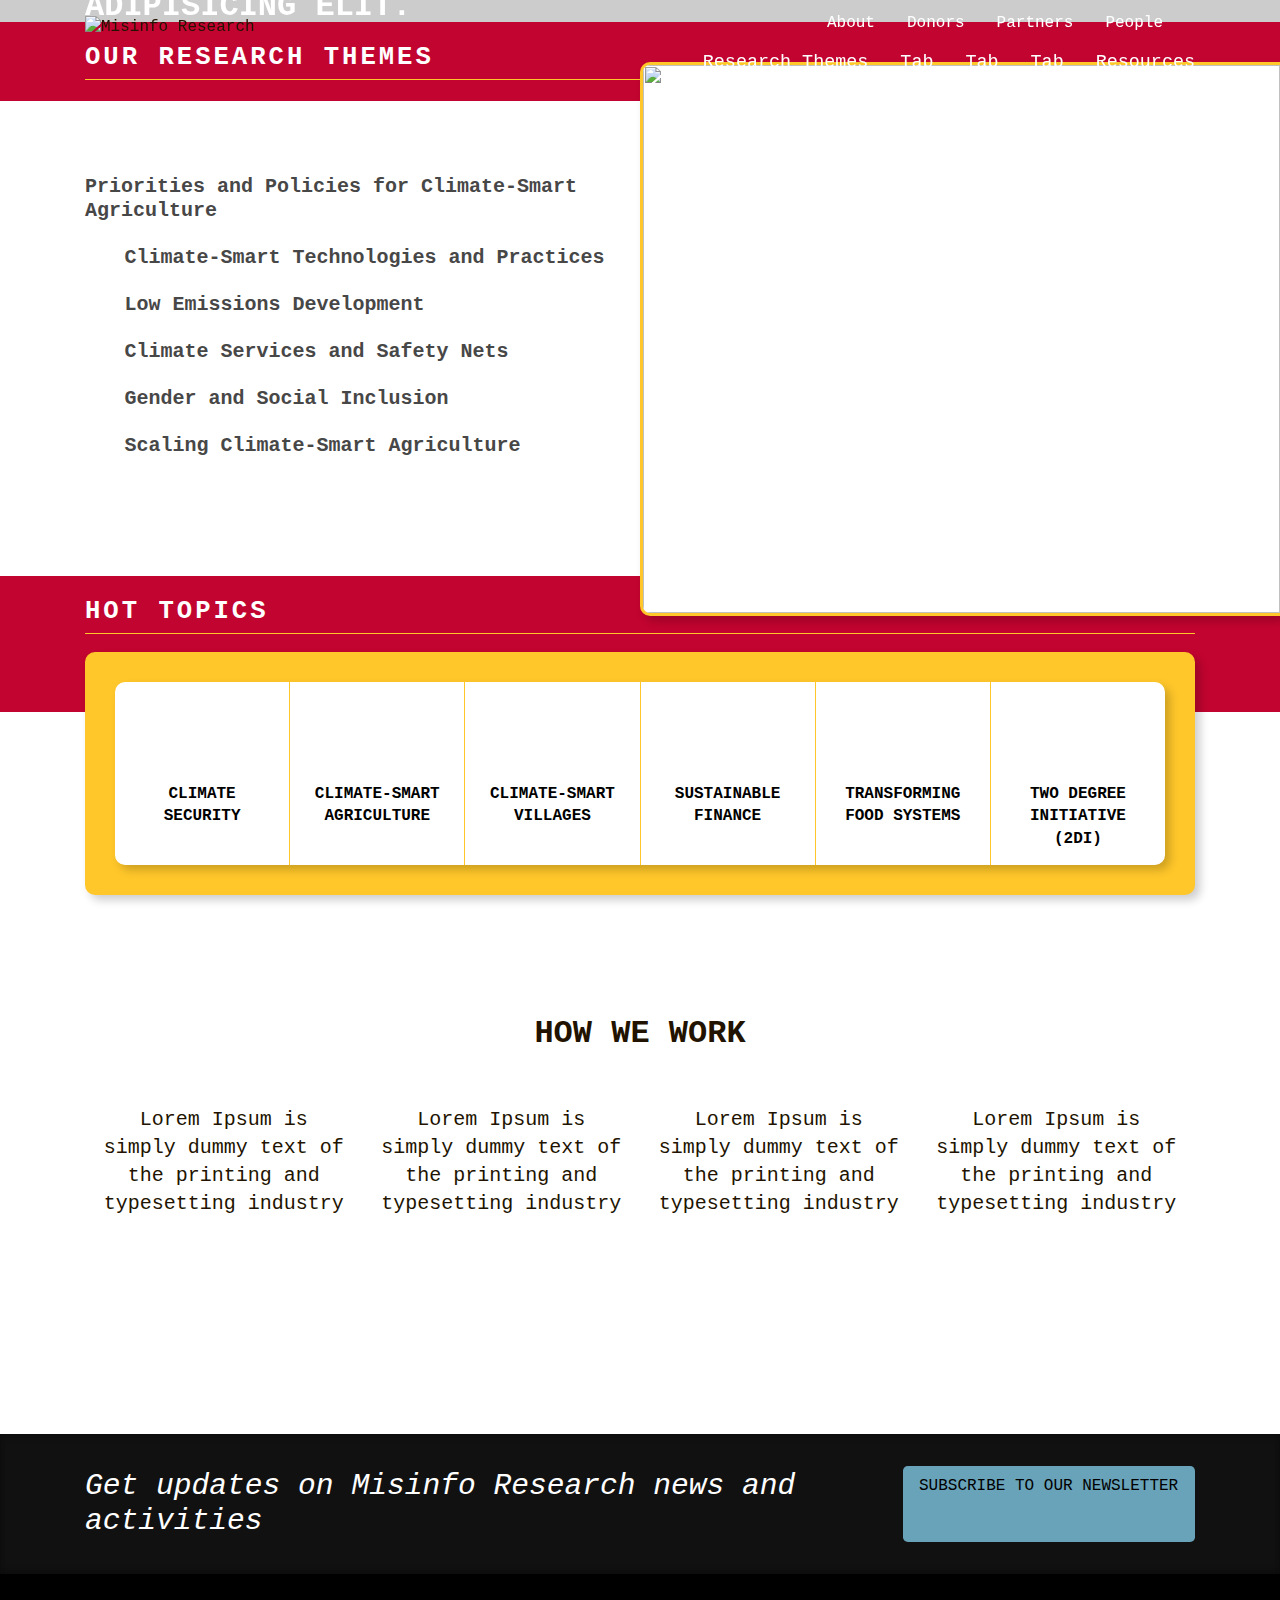
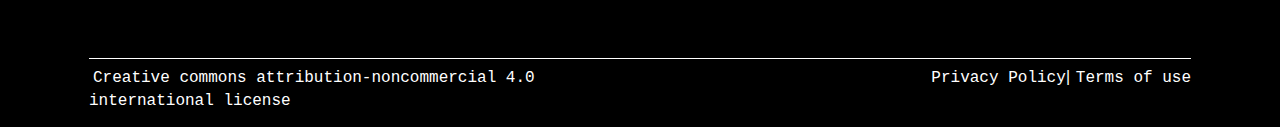
==== index.html @ da8eb31a "first commit" ====
<!DOCTYPE html>
<html lang="en" dir="ltr" prefix="og: https://ogp.me/ns#">

<head>
    <meta charset="UTF-8">
    <meta http-equiv="X-UA-Compatible" content="IE=edge">
    <meta name="viewport" content="width=device-width, initial-scale=1.0">
    <title>Document</title>

    <meta http-equiv="x-ua-compatible" content="ie=edge">
    <title>Tools | Misinfo Research</title>
    <link rel="stylesheet" media="all" href="css/a.css">
    <link rel="stylesheet" media="all" href="css/b.css">

    <link rel="stylesheet" media="all" href="css/3css" />
</head>

<body class="layout-no-sidebars path-frontpage"> <a href="#main-content" class="visually-hidden focusable skip-link"> Skip to main content </a>
    <div class="dialog-off-canvas-main-canvas" data-off-canvas-main-canvas>
        <div id="page-wrapper">
            <div id="page">
                <header id="header" role="banner" aria-label="Site header" class="with-slideshow menu-closed">
                    <div class="header">
                        <div class="header-top">
                            <div class="container">
                                <div class="row">
                                    <div class="col-3">
                                        <div class="logo-wrapper mt-3"> <img src="/themes/custom/ccafs/logo.svg" alt=" Misinfo Research" class="logo" /> <img src="/themes/custom/ccafs/logo-white.svg" alt=" Misinfo Research"
                                            class="logo-white" /></div>
                                    </div>
                                    <div class="col-9">
                                        <div class="row language-selector-wrapper">
                                         
                                            <div class="col-6 social-menu-wrapper">
                                                <div class="d-flex justify-content-end">
                                                    <nav role="navigation" aria-labelledby="block-social-menu" id="block-social" class="block block-menu navigation menu--social">
                                                        <h2 class="sr-only" id="block-social-menu">Social</h2>
                                                        <ul block="block-social" class="clearfix nav">
                                                            <li class="nav-item"> <a href="https://www.facebook.com/CGIARClimate" class="fab fa-facebook-f nav-link nav-link-https--wwwfacebookcom-cgiarclimate" target="_blank"><span class="d-none">Facebook</span></a></li>
                                                            <li
                                                            class="nav-item"> <a href="https://twitter.com/cgiarclimate" class="fab fa-twitter nav-link nav-link-https--twittercom-cgiarclimate" target="_blank"><span class="d-none">Twitter</span></a></li>
                                                                <li class="nav-item">
                                                                <a href="https://www.instagram.com/cgiar_climate/" class="fab fa-instagram nav-link nav-link-https--wwwinstagramcom-cgiar-climate-" target="_blank"><span class="d-none">Instagram</span></a></li>
                                                                <li
                                                                class="nav-item"> <a href="https://www.linkedin.com/company/cgiar-climate" class="fab fa-linkedin-in nav-link nav-link-https--wwwlinkedincom-company-cgiar-climate" target="_blank"><span class="d-none">LinkedIn</span></a></li>
                                                        </ul>
                                                    </nav>
                                                </div>
                                            </div>
                                        </div>
                                        <div class="row secondary-menu-wrapper">
                                            <div class="col-12">
                                                <div class="d-flex justify-content-end">
                                                    <nav role="navigation" aria-labelledby="block-secondarynavigation-menu" id="block-secondarynavigation" class="block block-menu navigation menu--secondary-navigation">
                                                        <h2 class="sr-only" id="block-secondarynavigation-menu">Secondary navigation</h2>
                                                        <ul block="block-secondarynavigation" class="clearfix nav">
                                                            <li class="nav-item menu-item--collapsed"> <a href="/about-us" class="nav-link nav-link--about-us" data-drupal-link-system-path="node/85454">About</a></li>
                                                            <li class="nav-item"> <a href="/donors" class="nav-link nav-link--donors" data-drupal-link-system-path="donors">Donors</a></li>
                                                            <li class="nav-item menu-item--collapsed"> <a href="/partners" class="nav-link nav-link--partners" data-drupal-link-system-path="node/85461">Partners</a></li>
                                                            <li class="nav-item"> <a href="/people" class="nav-link nav-link--people" data-drupal-link-system-path="people">People</a></li>
                                                            <li class="nav-item"> <a href="/search" class="fas fa-search nav-link nav-link--search" data-drupal-link-system-path="search"><span class="d-none">Search</span></a></li>
                                                        </ul>
                                                    </nav>
                                                </div>
                                            </div>
                                        </div>
                                        <div class="row">
                                            <div class="col-12">
                                                <div class="d-flex justify-content-end">
                                                    <nav role="navigation" aria-labelledby="block-mainnavigation-menu" id="block-mainnavigation" class="block block-menu navigation menu--main">
                                                        <h2 class="sr-only" id="block-mainnavigation-menu">Main navigation</h2>
                                                        <ul block="block-mainnavigation" class="clearfix nav">
                                                            <li class="nav-item menu-item--expanded"> <span data-drupal-link-system-path="research-themes" class="nav-link nav-link-">Research Themes</span>
                                                                <ul class="menu">
                                                                    <li class="nav-item menu-item--expanded"> <a href="/research/priorities-and-policies-climate-smart-agriculture" class="ccafs-icon-5 nav-link--research-priorities-and-policies-climate-smart-agriculture" data-drupal-link-system-path="taxonomy/term/5">Priorities and Policies for CSA</a>
                                                                        <ul
                                                                        class="menu">
                                                                            <li class="nav-item menu-item--expanded"> <a href="/research/priorities-and-policies-csa/research-areas" class="research-area-title nav-link--research-priorities-and-policies-csa-research-areas" data-drupal-link-system-path="taxonomy/term/5/research-areas">Research Areas</a>
                                                                                <ul
                                                                                class="menu">
                                                                                    <li class="nav-item"> <a href="/research/ex-ante-evaluation-and-priority-setting-climate-smart-options" class="ccafs-research-area-icon-20157 nav-link--research-ex-ante-evaluation-and-priority-setting-climate-smart-options"
                                                                                        data-drupal-link-system-path="taxonomy/term/20157">Ex-ante evaluation and priority setting for climate-smart options</a></li>
                                                                                    <li class="nav-item"> <a href="/research/food-and-nutrition-security-futures-under-climate-change" class="ccafs-research-area-icon-20158 nav-link--research-food-and-nutrition-security-futures-under-climate-change"
                                                                                        data-drupal-link-system-path="taxonomy/term/20158">Food and nutrition security futures under climate change</a></li>
                                                                                    <li class="nav-item"> <a href="/research/enabling-policy-environments-csa" class="ccafs-research-area-icon-20159 nav-link--research-enabling-policy-environments-csa" data-drupal-link-system-path="taxonomy/term/20159">Enabling policy environments for CSA</a></li>
                                                                </ul>
                                                                </li>
                                                                <li class="nav-item menu-item--expanded"> <a href="/research/priorities-and-policies-for-csa/projects" class="nav-link--research-priorities-and-policies-for-csa-projects" data-drupal-link-system-path="taxonomy/term/5/projects">Projects</a>
                                                                    <ul
                                                                    class="menu">
                                                                        <li class="nav-item menu-item--expanded"> <span class="sadc-menu-item nav-link-">Sadc Futures Project</span>
                                                                            <ul class="menu">
                                                                                <li class="nav-item"> <a href="/research-themes/priorities-and-policies-for-csa/projects/sadc-futures/the-project" class="nav-link--research-themes-priorities-and-policies-for-csa-projects-sadc-futures-the-project"
                                                                                    data-drupal-link-system-path="node/85462">The Project</a></li>
                                                                                <li class="nav-item"> <a href="/research-themes/priorities-and-policies-for-csa/projects/sadc-futures/e-learning-course" class="nav-link--research-themes-priorities-and-policies-for-csa-projects-sadc-futures-e-learning-course"
                                                                                    data-drupal-link-system-path="node/85460">E-Learning Course</a></li>
                                                                                <li class="nav-item"> <a href="/research-themes/priorities-and-policies-for-csa/projects/sadc-futures/resources-hub" class="nav-link--research-themes-priorities-and-policies-for-csa-projects-sadc-futures-resources-hub"
                                                                                    data-drupal-link-system-path="node/85459">Further resources</a></li>
                                                                            </ul>
                                                                        </li>
                                                        </ul>
                                                        </li>
                                                        <li class="nav-item"> <a href="/research/priorities-and-policies-csa/publications" class="nav-link--research-priorities-and-policies-csa-publications" data-drupal-link-system-path="taxonomy/term/5/publications">Publications</a></li>
                                                        <li
                                                        class="nav-item"> <a href="/research/priorities-and-policies-csa/tools" class="nav-link--research-priorities-and-policies-csa-tools" data-drupal-link-system-path="taxonomy/term/5/tools">Tools</a></li>
                                                            <li class="nav-item">
                                                            <a href="/research/priorities-and-policies-csa/news" class="nav-link--research-priorities-and-policies-csa-news" data-drupal-link-system-path="taxonomy/term/5/news">News</a></li>
                                                            <li class="nav-item">
                                                            <a href="/research/priorities-and-policies-csa/outcomes" class="nav-link--research-priorities-and-policies-csa-outcomes" data-drupal-link-system-path="taxonomy/term/5/outcomes">Outcomes</a></li>
                                                            <li
                                                            class="nav-item"> <a href="/research/priorities-and-policies-csa/events" class="nav-link--research-priorities-and-policies-csa-events" data-drupal-link-system-path="taxonomy/term/5/events">Events</a></li>
                                                                </ul>
                                                                </li>
                                                                <li class="nav-item menu-item--expanded"> <a href="/research/climate-smart-technologies-and-practices" class="ccafs-icon-1 nav-link--research-climate-smart-technologies-and-practices" data-drupal-link-system-path="taxonomy/term/1">Climate-Smart Technologies and Practices</a>
                                                                    <ul
                                                                    class="menu">
                                                                        <li class="nav-item menu-item--expanded"> <a href="/research/climate-smart-technologies-and-practices/research-areas" class="research-area-title nav-link--research-climate-smart-technologies-and-practices-research-areas"
                                                                            data-drupal-link-system-path="taxonomy/term/1/research-areas">Research Areas</a>
                                                                            <ul class="menu">
                                                                                <li class="nav-item"> <a href="/research/participatory-evaluation-csa-technologies-and-practices-climate-smart-villages" class="ccafs-research-area-icon-20160 nav-link--research-participatory-evaluation-csa-technologies-and-practices-climate-smart-villages"
                                                                                    data-drupal-link-system-path="taxonomy/term/20160">Participatory evaluation of CSA technologies and practices in Climate-Smart Villages (Learning platform)</a></li>
                                                                                <li
                                                                                class="nav-item"> <a href="/research/evidence-investment-planning-and-application-domains-csa-technologies-and-practices" class="ccafs-research-area-icon-20161 nav-link--research-evidence-investment-planning-and-application-domains-csa-technologies-and-practices"
                                                                                    data-drupal-link-system-path="taxonomy/term/20161">Evidence, investment planning and application domains for CSA technologies and practices</a></li>
                                                                        <li class="nav-item">
                                                                        <a href="/research/equitable-subnational-adaptation-planning-and-implementation" class="ccafs-research-area-icon-20162 nav-link--research-equitable-subnational-adaptation-planning-and-implementation"
                                                                            data-drupal-link-system-path="taxonomy/term/20162">Equitable subnational adaptation planning and implementation</a></li>
                                                                        <li class="nav-item"> <a href="/research/business-models-incentives-and-innovative-finance-scaling-csa" class="ccafs-research-area-icon-20163 nav-link--research-business-models-incentives-and-innovative-finance-scaling-csa"
                                                                            data-drupal-link-system-path="taxonomy/term/20163">Business models, incentives and innovative finance for scaling CSA</a></li>
                                                                        </ul>
                                                                </li>
                                                                <li class="nav-item"> <a href="/research/climate-smart-technologies-and-practices/projects" class="nav-link--research-climate-smart-technologies-and-practices-projects" data-drupal-link-system-path="taxonomy/term/1/projects">Projects</a></li>
                                                                <li
                                                                class="nav-item"> <a href="/research/climate-smart-technologies-and-practices/publications" class="nav-link--research-climate-smart-technologies-and-practices-publications" data-drupal-link-system-path="taxonomy/term/1/publications">Publications</a></li>
                                                                    <li
                                                                    class="nav-item"> <a href="/research/climate-smart-technologies-and-practices/tools" class="nav-link--research-climate-smart-technologies-and-practices-tools" data-drupal-link-system-path="taxonomy/term/1/tools">Tools</a></li>
                                                                        <li
                                                                        class="nav-item"> <a href="/research/climate-smart-technologies-and-practices/news" class="nav-link--research-climate-smart-technologies-and-practices-news" data-drupal-link-system-path="taxonomy/term/1/news">News</a></li>
                                                                            <li
                                                                            class="nav-item"> <a href="/research/climate-smart-technologies-and-practices/outcomes" class="nav-link--research-climate-smart-technologies-and-practices-outcomes" data-drupal-link-system-path="taxonomy/term/1/outcomes">Outcomes</a></li>
                                                                                <li
                                                                                class="nav-item"> <a href="/research/climate-smart-technologies-and-practices/events" class="nav-link--research-climate-smart-technologies-and-practices-events" data-drupal-link-system-path="taxonomy/term/1/events">Events</a></li>
                                                                                    </ul>
                                                                                    </li>
                                                                                    <li class="nav-item menu-item--expanded"> <a href="/research/low-emissions-development" class="ccafs-icon-3 nav-link--research-low-emissions-development" data-drupal-link-system-path="taxonomy/term/3">Low Emissions Development</a>
                                                                                        <ul
                                                                                        class="menu">
                                                                                            <li class="nav-item menu-item--expanded"> <a href="/research/low-emissions-development/research-areas" class="research-area-title nav-link--research-low-emissions-development-research-areas" data-drupal-link-system-path="taxonomy/term/3/research-areas">Research Areas</a>
                                                                                                <ul
                                                                                                class="menu">
                                                                                                    <li class="nav-item"> <a href="/research/quantifying-greenhouse-gas-emissions-smallholder-systems" class="ccafs-research-area-icon-20149 nav-link--research-quantifying-greenhouse-gas-emissions-smallholder-systems"
                                                                                                        data-drupal-link-system-path="taxonomy/term/20149">Quantifying greenhouse gas emissions from smallholder systems</a></li>
                                                                                                    <li class="nav-item"> <a href="/research/identifying-priorities-and-options-low-emissions-development" class="ccafs-research-area-icon-20150 nav-link--research-identifying-priorities-and-options-low-emissions-development"
                                                                                                        data-drupal-link-system-path="taxonomy/term/20150">Identifying priorities and options for low-emissions development</a></li>
                                                                                                    <li class="nav-item"> <a href="/research/policy-incentives-and-finance-scaling-low-emissions-practices" class="ccafs-research-area-icon-20152 nav-link--research-policy-incentives-and-finance-scaling-low-emissions-practices"
                                                                                                        data-drupal-link-system-path="taxonomy/term/20152">Policy, incentives and finance for scaling up low emissions practices</a></li>
                                                                                                    </ul>
                                                                                            </li>
                                                                                            <li class="nav-item"> <a href="/research/low-emissions-development/projects" class="nav-link--research-low-emissions-development-projects" data-drupal-link-system-path="taxonomy/term/3/projects">Projects</a></li>
                                                                                            <li
                                                                                            class="nav-item"> <a href="/research/low-emissions-development/publications" class="nav-link--research-low-emissions-development-publications" data-drupal-link-system-path="taxonomy/term/3/publications">Publications</a></li>
                                                                                    <li
                                                                                    class="nav-item"> <a href="/research/low-emissions-development/tools" class="nav-link--research-low-emissions-development-tools" data-drupal-link-system-path="taxonomy/term/3/tools">Tools</a></li>
                                                                                        <li
                                                                                        class="nav-item"> <a href="/research/low-emissions-development/news" class="nav-link--research-low-emissions-development-news" data-drupal-link-system-path="taxonomy/term/3/news">News</a></li>
                                                                                            <li
                                                                                            class="nav-item"> <a href="/research/low-emissions-development/outcomes" class="nav-link--research-low-emissions-development-outcomes" data-drupal-link-system-path="taxonomy/term/3/outcomes">Outcomes</a></li>
                                                                                                <li
                                                                                                class="nav-item"> <a href="/research/low-emissions-development/events" class="nav-link--research-low-emissions-development-events" data-drupal-link-system-path="taxonomy/term/3/events">Events</a></li>
                                                                                                    </ul>
                                                                                                    </li>
                                                                                                    <li class="nav-item menu-item--expanded"> <a href="/research/climate-services-and-safety-nets" class="ccafs-icon-2 nav-link--research-climate-services-and-safety-nets" data-drupal-link-system-path="taxonomy/term/2">Climate Services and Safety Nets</a>
                                                                                                        <ul
                                                                                                        class="menu">
                                                                                                            <li class="nav-item menu-item--expanded"> <a href="/research/climate-services-and-safety-nets/research-areas" class="research-area-title nav-link--research-climate-services-and-safety-nets-research-areas"
                                                                                                                data-drupal-link-system-path="taxonomy/term/2/research-areas">Research Areas</a>
                                                                                                                <ul class="menu">
                                                                                                                    <li class="nav-item"> <a href="/research/climate-information-and-early-warning-risk-management" class="ccafs-research-area-icon-20153 nav-link--research-climate-information-and-early-warning-risk-management"
                                                                                                                        data-drupal-link-system-path="taxonomy/term/20153">Climate information and early warning for risk management</a></li>
                                                                                                                    <li class="nav-item">
                                                                                                                    <a href="/research/climate-information-and-advisory-services-farmers" class="ccafs-research-area-icon-20154 nav-link--research-climate-information-and-advisory-services-farmers"
                                                                                                                        data-drupal-link-system-path="taxonomy/term/20154">Climate information and advisory services for farmers</a></li>
                                                                                                                    <li class="nav-item">
                                                                                                                    <a href="/research/climate-services-farmers" class="ccafs-research-area-icon-19148 nav-link--research-climate-services-farmers" data-drupal-link-system-path="taxonomy/term/19148">Climate services for farmers</a></li>
                                                                                                                    <li
                                                                                                                    class="nav-item"> <a href="/research/climate-services-investment-planning-and-policy" class="ccafs-research-area-icon-20156 nav-link--research-climate-services-investment-planning-and-policy"
                                                                                                                        data-drupal-link-system-path="taxonomy/term/20156">Climate services investment planning and policy</a></li>
                                                                                                            </ul>
                                                                                                    </li>
                                                                                                    <li class="nav-item"> <a href="/research/climate-services-and-safety-nets/projects" class="nav-link--research-climate-services-and-safety-nets-projects" data-drupal-link-system-path="taxonomy/term/2/projects">Projects</a></li>
                                                                                                    <li
                                                                                                    class="nav-item"> <a href="/research/climate-services-and-safety-nets/publications" class="nav-link--research-climate-services-and-safety-nets-publications" data-drupal-link-system-path="taxonomy/term/2/publications">Publications</a></li>
                                                                                                        <li
                                                                                                        class="nav-item"> <a href="/research/climate-services-and-safety-nets/tools" class="nav-link--research-climate-services-and-safety-nets-tools" data-drupal-link-system-path="taxonomy/term/2/tools">Tools</a></li>
                                                                                                            <li
                                                                                                            class="nav-item"> <a href="/research/climate-services-and-safety-nets/news" class="nav-link--research-climate-services-and-safety-nets-news" data-drupal-link-system-path="taxonomy/term/2/news">News</a></li>
                                                                                                                <li
                                                                                                                class="nav-item"> <a href="/research/climate-services-and-safety-nets/outcomes" class="nav-link--research-climate-services-and-safety-nets-outcomes" data-drupal-link-system-path="taxonomy/term/2/outcomes">Outcomes</a></li>
                                                                                                                    <li
                                                                                                                    class="nav-item"> <a href="/research/climate-services-and-safety-nets/events" class="nav-link--research-climate-services-and-safety-nets-events" data-drupal-link-system-path="taxonomy/term/2/events">Events</a></li>
                                                                                                                        </ul>
                                                                                                                        </li>
                                                                                                                        <li class="nav-item menu-item--expanded"> <a href="/research/gender-and-social-inclusion" class="ccafs-icon-4 nav-link--research-gender-and-social-inclusion" data-drupal-link-system-path="taxonomy/term/4">Gender and Social Inclusion</a>
                                                                                                                            <ul
                                                                                                                            class="menu">
                                                                                                                                <li class="nav-item"> <a href="/research/gender-and-social-inclusion/projects" class="nav-link--research-gender-and-social-inclusion-projects" data-drupal-link-system-path="taxonomy/term/4/projects">Projects</a></li>
                                                                                                                                <li
                                                                                                                                class="nav-item"> <a href="/research/gender-and-social-inclusion/publications" class="nav-link--research-gender-and-social-inclusion-publications"
                                                                                                                                    data-drupal-link-system-path="taxonomy/term/4/publications">Publications</a></li>
                                                                                                                        <li class="nav-item"> <a href="/research/gender-and-social-inclusion/tools" class="nav-link--research-gender-and-social-inclusion-tools" data-drupal-link-system-path="taxonomy/term/4/tools">Tools</a></li>
                                                                                                                        <li
                                                                                                                        class="nav-item"> <a href="/research/gender-and-social-inclusion/news" class="nav-link--research-gender-and-social-inclusion-news" data-drupal-link-system-path="taxonomy/term/4/news">News</a></li>
                                                                                                                            <li
                                                                                                                            class="nav-item"> <a href="/research/gender-and-social-inclusion/outcomes" class="nav-link--research-gender-and-social-inclusion-outcomes" data-drupal-link-system-path="taxonomy/term/4/outcomes">Outcomes</a></li>
                                                                                                                                <li
                                                                                                                                class="nav-item"> <a href="/research/gender-and-social-inclusion/events" class="nav-link--research-gender-and-social-inclusion-events" data-drupal-link-system-path="taxonomy/term/4/events">Events</a></li>
                                                                                                                                    </ul>
                                                                                                                                    </li>
                                                                                                                                    <li class="nav-item menu-item--expanded"> <a href="/research/scaling-climate-smart-agriculture" class="ccafs-icon-20268 nav-link--research-scaling-climate-smart-agriculture"
                                                                                                                                        data-drupal-link-system-path="taxonomy/term/20268">Scaling Climate-Smart Agriculture</a>
                                                                                                                                        <ul class="menu">
                                                                                                                                            <li class="nav-item menu-item--expanded"> <span class="menu-item-none nav-link-">About</span>
                                                                                                                                                <ul class="menu">
                                                                                                                                                    <li class="nav-item"> <a href="/research/scaling-climate-smart-agriculture/knowledge-and-data-sharing" class="nav-link--research-scaling-climate-smart-agriculture-knowledge-and-data-sharing"
                                                                                                                                                        data-drupal-link-system-path="node/50277">Knowledge and Data Sharing</a></li>
                                                                                                                                                    <li class="nav-item">
                                                                                                                                                    <a href="/research/scaling-climate-smart-agriculture/capacity-enhancement" class="nav-link--research-scaling-climate-smart-agriculture-capacity-enhancement"
                                                                                                                                                        data-drupal-link-system-path="node/50288">Capacity Enhancement</a></li>
                                                                                                                                                    <li class="nav-item"> <a href="/research/scaling-climate-smart-agriculture/communications-and-engagement" class="nav-link--research-scaling-climate-smart-agriculture-communications-and-engagement"
                                                                                                                                                        data-drupal-link-system-path="node/50234">Communications &amp; Engagement</a></li>
                                                                                                                                                    <li class="nav-item">
                                                                                                                                                    <a href="/research/scaling-climate-smart-agriculture/sustainable-finance" class="nav-link--research-scaling-climate-smart-agriculture-sustainable-finance"
                                                                                                                                                        data-drupal-link-system-path="node/56343">Sustainable Finance</a></li>
                                                                                                                                                    <li class="nav-item"> <a href="/research/scaling-climate-smart-agriculture/two-degree-initiative-2di" class="nav-link--research-scaling-climate-smart-agriculture-two-degree-initiative-2di"
                                                                                                                                                        data-drupal-link-system-path="node/85463">Two Degree Initiative (2DI)</a></li>
                                                                                                                                                </ul>
                                                                                                                                            </li>
                                                                                                                                            <li class="nav-item"> <a href="/research/scaling-climate-smart-agriculture/partnerships" class="pl-0 nav-link--research-scaling-climate-smart-agriculture-partnerships"
                                                                                                                                                data-drupal-link-system-path="node/50303">Partnerships</a></li>
                                                                                                                                            <li class="nav-item"> <a href="/research/scaling-climate-smart-agriculture/projects" class="nav-link--research-scaling-climate-smart-agriculture-projects"
                                                                                                                                                data-drupal-link-system-path="taxonomy/term/20268/projects">Projects</a></li>
                                                                                                                                            <li class="nav-item"> <a href="/research/scaling-climate-smart-agriculture/publications" class="nav-link--research-scaling-climate-smart-agriculture-publications"
                                                                                                                                                data-drupal-link-system-path="taxonomy/term/20268/publications">Publications</a></li>
                                                                                                                                            <li class="nav-item">
                                                                                                                                            <a href="/research/scaling-climate-smart-agriculture/news" class="nav-link--research-scaling-climate-smart-agriculture-news"
                                                                                                                                                data-drupal-link-system-path="taxonomy/term/20268/news">News</a></li>
                                                                                                                                            <li class="nav-item"> <a href="/research/scaling-climate-smart-agriculture/outcomes" class="nav-link--research-scaling-climate-smart-agriculture-outcomes"
                                                                                                                                                data-drupal-link-system-path="taxonomy/term/20268/outcomes">Outcomes</a></li>
                                                                                                                                            <li class="nav-item"> <a href="/research/scaling-climate-smart-agriculture/events" class="nav-link--research-scaling-climate-smart-agriculture-events"
                                                                                                                                                data-drupal-link-system-path="taxonomy/term/20268/events">Events</a></li>
                                                                                                                                        </ul>
                                                                                                                                    </li>
                                                                                                                                    </ul>
                                                                                                                                    </li>
                                                                                                                                    <li class="nav-item menu-item--expanded"> <span data-drupal-link-system-path="regions" class="nav-link nav-link-">Tab</span>
                                                                                                                                        <ul class="menu">
                                                                                                                                            <li class="nav-item menu-item--expanded"> <a href="/regions/east-africa" class="ccafs-icon-9 nav-link--regions-east-africa" data-drupal-link-system-path="taxonomy/term/9">East Africa</a>
                                                                                                                                                <ul
                                                                                                                                                class="menu">
                                                                                                                                                    <li class="nav-item menu-item--expanded"> <span class="menu-item-none nav-link-">Countries</span>
                                                                                                                                                        <ul class="menu">
                                                                                                                                                            <li class="nav-item"> <a href="/regions/east-africa/ethiopia" class="country-21115 nav-link--regions-east-africa-ethiopia"
                                                                                                                                                                data-drupal-link-system-path="taxonomy/term/21115">Ethiopia</a></li>
                                                                                                                                                            <li class="nav-item"> <a href="/regions/east-africa/kenya" class="country-21121 nav-link--regions-east-africa-kenya"
                                                                                                                                                                data-drupal-link-system-path="taxonomy/term/21121">Kenya</a></li>
                                                                                                                                                            <li class="nav-item"> <a href="/regions/east-africa/tanzania" class="country-21117 nav-link--regions-east-africa-tanzania"
                                                                                                                                                                data-drupal-link-system-path="taxonomy/term/21117">Tanzania</a></li>
                                                                                                                                                            <li class="nav-item"> <a href="/regions/east-africa/uganda" class="country-21119 nav-link--regions-east-africa-uganda"
                                                                                                                                                                data-drupal-link-system-path="taxonomy/term/21119">Uganda</a></li>
                                                                                                                                                        </ul>
                                                                                                                                                    </li>
                                                                                                                                                    <li class="nav-item"> <a href="/regions/east-africa/projects" class="pl-0 nav-link--regions-east-africa-projects" data-drupal-link-system-path="taxonomy/term/9/projects">Projects</a></li>
                                                                                                                                                    <li
                                                                                                                                                    class="nav-item"> <a href="/regions/east-africa/publications" class="nav-link--regions-east-africa-publications" data-drupal-link-system-path="taxonomy/term/9/publications">Publications</a></li>
                                                                                                                                            <li
                                                                                                                                            class="nav-item"> <a href="/regions/east-africa/tools" class="nav-link--regions-east-africa-tools" data-drupal-link-system-path="taxonomy/term/9/tools">Tools</a></li>
                                                                                                                                    <li
                                                                                                                                    class="nav-item"> <a href="/regions/east-africa/news" class="nav-link--regions-east-africa-news" data-drupal-link-system-path="taxonomy/term/9/news">News</a></li>
                                                                                                                                        <li
                                                                                                                                        class="nav-item"> <a href="/regions/east-africa/outcomes" class="nav-link--regions-east-africa-outcomes" data-drupal-link-system-path="taxonomy/term/9/outcomes">Outcomes</a></li>
                                                                                                                                            <li
                                                                                                                                            class="nav-item"> <a href="/regions/east-africa/events" class="nav-link--regions-east-africa-events" data-drupal-link-system-path="taxonomy/term/9/events">Events</a></li>
                                                                                                                                                </ul>
                                                                                                                                                </li>
                                                                                                                                                <li class="nav-item menu-item--expanded"> <a href="/regions/west-africa" class="ccafs-icon-10 nav-link--regions-west-africa" data-drupal-link-system-path="taxonomy/term/10">West Africa</a>
                                                                                                                                                    <ul
                                                                                                                                                    class="menu">
                                                                                                                                                        <li class="nav-item menu-item--expanded"> <span class="menu-item-none nav-link-">Countries</span>
                                                                                                                                                            <ul class="menu">
                                                                                                                                                                <li class="nav-item"> <a href="/regions/west-africa/burkina-faso" class="country-21113 nav-link--regions-west-africa-burkina-faso"
                                                                                                                                                                    data-drupal-link-system-path="taxonomy/term/21113">Burkina Faso</a></li>
                                                                                                                                                                <li class="nav-item">
                                                                                                                                                                <a href="/regions/west-africa/ghana" class="country-21111 nav-link--regions-west-africa-ghana"
                                                                                                                                                                    data-drupal-link-system-path="taxonomy/term/21111">Ghana</a></li>
                                                                                                                                                                <li class="nav-item">
                                                                                                                                                                <a href="/regions/west-africa/mali" class="country-21109 nav-link--regions-west-africa-mali"
                                                                                                                                                                    data-drupal-link-system-path="taxonomy/term/21109">Mali</a></li>
                                                                                                                                                                <li class="nav-item"> <a href="/regions/west-africa/niger" class="country-21108 nav-link--regions-west-africa-niger"
                                                                                                                                                                    data-drupal-link-system-path="taxonomy/term/21108">Niger</a></li>
                                                                                                                                                                <li class="nav-item">
                                                                                                                                                                <a href="/regions/west-africa/senegal" class="country-21107 nav-link--regions-west-africa-senegal"
                                                                                                                                                                    data-drupal-link-system-path="taxonomy/term/21107">Senegal</a></li>
                                                                                                                                                            </ul>
                                                                                                                                                        </li>
                                                                                                                                                        <li class="nav-item"> <a href="/regions/west-africa/projects" class="pl-0 nav-link--regions-west-africa-projects" data-drupal-link-system-path="taxonomy/term/10/projects">Projects</a></li>
                                                                                                                                                        <li
                                                                                                                                                        class="nav-item"> <a href="/regions/west-africa/publications" class="nav-link--regions-west-africa-publications" data-drupal-link-system-path="taxonomy/term/10/publications">Publications</a></li>
                                                                                                                                                <li
                                                                                                                                                class="nav-item"> <a href="/regions/west-africa/tools" class="nav-link--regions-west-africa-tools" data-drupal-link-system-path="taxonomy/term/10/tools">Tools</a></li>
                                                                                                                                                    <li
                                                                                                                                                    class="nav-item"> <a href="/regions/west-africa/news" class="nav-link--regions-west-africa-news" data-drupal-link-system-path="taxonomy/term/10/news">News</a></li>
                                                                                                                                                        <li
                                                                                                                                                        class="nav-item"> <a href="/regions/west-africa/outcomes" class="nav-link--regions-west-africa-outcomes" data-drupal-link-system-path="taxonomy/term/10/outcomes">Outcomes</a></li>
                                                                                                                                                            <li
                                                                                                                                                            class="nav-item"> <a href="/regions/west-africa/events" class="nav-link--regions-west-africa-events" data-drupal-link-system-path="taxonomy/term/10/events">Events</a></li>
                                                                                                                                                                </ul>
                                                                                                                                                                </li>
                                                                                                                                                                <li class="nav-item menu-item--expanded"> <a href="/regions/latin-america" class="ccafs-icon-13 nav-link--regions-latin-america" data-drupal-link-system-path="taxonomy/term/13">Latin America</a>
                                                                                                                                                                    <ul
                                                                                                                                                                    class="menu">
                                                                                                                                                                        <li class="nav-item menu-item--expanded"> <span class="menu-item-none nav-link-">Countries</span>
                                                                                                                                                                            <ul class="menu">
                                                                                                                                                                                <li class="nav-item"> <a href="/regions/latin-america/colombia" class="country-21118 nav-link--regions-latin-america-colombia"
                                                                                                                                                                                    data-drupal-link-system-path="taxonomy/term/21118">Colombia</a></li>
                                                                                                                                                                                <li
                                                                                                                                                                                class="nav-item"> <a href="/regions/latin-america/el-salvador" class="country-21122 nav-link--regions-latin-america-el-salvador"
                                                                                                                                                                                    data-drupal-link-system-path="taxonomy/term/21122">El Salvador</a></li>
                                                                                                                                                                        <li
                                                                                                                                                                        class="nav-item"> <a href="/regions/latin-america/guatemala" class="country-21106 nav-link--regions-latin-america-guatemala"
                                                                                                                                                                            data-drupal-link-system-path="taxonomy/term/21106">Guatemala</a></li>
                                                                                                                                                                <li class="nav-item">
                                                                                                                                                                <a href="/regions/latin-america/honduras" class="country-21102 nav-link--regions-latin-america-honduras"
                                                                                                                                                                    data-drupal-link-system-path="taxonomy/term/21102">Honduras</a></li>
                                                                                                                                                                <li class="nav-item">
                                                                                                                                                                <a href="/regions/latin-america/nicaragua" class="country-21103 nav-link--regions-latin-america-nicaragua"
                                                                                                                                                                    data-drupal-link-system-path="taxonomy/term/21103">Nicaragua</a></li>
                                                                                                                                                                <li class="nav-item">
                                                                                                                                                                <a href="/regions/latin-america/peru" class="country-21105 nav-link--regions-latin-america-peru"
                                                                                                                                                                    data-drupal-link-system-path="taxonomy/term/21105">Peru</a></li>
                                                                                                                                                                </ul>
                                                                                                                                                                </li>
                                                                                                                                                                <li class="nav-item"> <a href="/regions/latin-america/projects" class="pl-0 nav-link--regions-latin-america-projects"
                                                                                                                                                                    data-drupal-link-system-path="taxonomy/term/13/projects">Projects</a></li>
                                                                                                                                                                <li class="nav-item">
                                                                                                                                                                <a href="/regions/latin-america/publications" class="nav-link--regions-latin-america-publications"
                                                                                                                                                                    data-drupal-link-system-path="taxonomy/term/13/publications">Publications</a></li>
                                                                                                                                                                <li class="nav-item">
                                                                                                                                                                <a href="/regions/latin-america/tools" class="nav-link--regions-latin-america-tools" data-drupal-link-system-path="taxonomy/term/13/tools">Tools</a></li>
                                                                                                                                                                <li
                                                                                                                                                                class="nav-item"> <a href="/regions/latin-america/news" class="nav-link--regions-latin-america-news" data-drupal-link-system-path="taxonomy/term/13/news">News</a></li>
                                                                                                                                                                    <li
                                                                                                                                                                    class="nav-item"> <a href="/regions/latin-america/outcomes" class="nav-link--regions-latin-america-outcomes"
                                                                                                                                                                        data-drupal-link-system-path="taxonomy/term/13/outcomes">Outcomes</a></li>
                                                                                                                                                                        <li class="nav-item">
                                                                                                                                                                        <a href="/regions/latin-america/events" class="nav-link--regions-latin-america-events"
                                                                                                                                                                            data-drupal-link-system-path="taxonomy/term/13/events">Events</a></li>
                                                                                                                                                                        </ul>
                                                                                                                                                                        </li>
                                                                                                                                                                        <li class="nav-item menu-item--expanded"> <a href="/regions/southeast-asia" class="ccafs-icon-12 nav-link--regions-southeast-asia"
                                                                                                                                                                            data-drupal-link-system-path="taxonomy/term/12">Southeast Asia</a>
                                                                                                                                                                            <ul class="menu">
                                                                                                                                                                                <li class="nav-item menu-item--expanded"> <span class="menu-item-none nav-link-">Countries</span>
                                                                                                                                                                                    <ul class="menu">
                                                                                                                                                                                        <li class="nav-item"> <a href="/regions/southeast-asia/cambodia" class="country-21116 nav-link--regions-southeast-asia-cambodia"
                                                                                                                                                                                            data-drupal-link-system-path="taxonomy/term/21116">Cambodia</a></li>
                                                                                                                                                                                        <li
                                                                                                                                                                                        class="nav-item"> <a href="/regions/southeast-asia/lao-pdr" class="nav-link--regions-southeast-asia-lao-pdr"
                                                                                                                                                                                            data-drupal-link-system-path="taxonomy/term/21104">Lao PDR</a></li>
                                                                                                                                                                                <li
                                                                                                                                                                                class="nav-item"> <a href="/regions/southeast-asia/vietnam" class="country-21114 nav-link--regions-southeast-asia-vietnam"
                                                                                                                                                                                    data-drupal-link-system-path="taxonomy/term/21114">Vietnam</a></li>
                                                                                                                                                                        </ul>
                                                                                                                                                                        </li>
                                                                                                                                                                        <li class="nav-item"> <a href="/regions/southeast-asia/projects" class="pl-0 nav-link--regions-southeast-asia-projects"
                                                                                                                                                                            data-drupal-link-system-path="taxonomy/term/12/projects">Projects</a></li>
                                                                                                                                                                        <li class="nav-item">
                                                                                                                                                                        <a href="/regions/southeast-asia/publications" class="nav-link--regions-southeast-asia-publications"
                                                                                                                                                                            data-drupal-link-system-path="taxonomy/term/12/publications">Publications</a></li>
                                                                                                                                                                        <li
                                                                                                                                                                        class="nav-item"> <a href="/regions/southeast-asia/tools" class="nav-link--regions-southeast-asia-tools"
                                                                                                                                                                            data-drupal-link-system-path="taxonomy/term/12/tools">Tools</a></li>
                                                                                                                                                                            <li class="nav-item">
                                                                                                                                                                            <a href="/regions/southeast-asia/news" class="nav-link--regions-southeast-asia-news"
                                                                                                                                                                                data-drupal-link-system-path="taxonomy/term/12/news">News</a></li>
                                                                                                                                                                            <li class="nav-item">
                                                                                                                                                                            <a href="/regions/southeast-asia/outcomes" class="nav-link--regions-southeast-asia-outcomes"
                                                                                                                                                                                data-drupal-link-system-path="taxonomy/term/12/outcomes">Outcomes</a></li>
                                                                                                                                                                            <li
                                                                                                                                                                            class="nav-item"> <a href="/regions/southeast-asia/events" class="nav-link--regions-southeast-asia-events"
                                                                                                                                                                                data-drupal-link-system-path="taxonomy/term/12/events">Events</a></li>
                                                                                                                                                                                </ul>
                                                                                                                                                                                </li>
                                                                                                                                                                                <li class="nav-item menu-item--expanded"> <a href="/regions/south-asia" class="ccafs-icon-11 nav-link--regions-south-asia"
                                                                                                                                                                                    data-drupal-link-system-path="taxonomy/term/11">South Asia</a>
                                                                                                                                                                                    <ul class="menu">
                                                                                                                                                                                        <li class="nav-item menu-item--expanded"> <span class="menu-item-none nav-link-">Countries</span>
                                                                                                                                                                                            <ul class="menu">
                                                                                                                                                                                                <li class="nav-item"> <a href="/regions/south-asia/bangladesh" class="country-21110 nav-link--regions-south-asia-bangladesh"
                                                                                                                                                                                                    data-drupal-link-system-path="taxonomy/term/21110">Bangladesh</a></li>
                                                                                                                                                                                                <li
                                                                                                                                                                                                class="nav-item"> <a href="/regions/south-asia/india" class="country-21112 nav-link--regions-south-asia-india"
                                                                                                                                                                                                    data-drupal-link-system-path="taxonomy/term/21112">India</a></li>
                                                                                                                                                                                        <li
                                                                                                                                                                                        class="nav-item"> <a href="/regions/south-asia/nepal" class="country-21101 nav-link--regions-south-asia-nepal"
                                                                                                                                                                                            data-drupal-link-system-path="taxonomy/term/21101">Nepal</a></li>
                                                                                                                                                                                </ul>
                                                                                                                                                                                </li>
                                                                                                                                                                                <li class="nav-item"> <a href="/regions/south-asia/projects" class="pl-0 nav-link--regions-south-asia-projects"
                                                                                                                                                                                    data-drupal-link-system-path="taxonomy/term/11/projects">Projects</a></li>
                                                                                                                                                                                <li
                                                                                                                                                                                class="nav-item"> <a href="/regions/south-asia/publications" class="nav-link--regions-south-asia-publications"
                                                                                                                                                                                    data-drupal-link-system-path="taxonomy/term/11/publications">Publications</a></li>
                                                                                                                                                                                    <li
                                                                                                                                                                                    class="nav-item"> <a href="/regions/south-asia/tools" class="nav-link--regions-south-asia-tools"
                                                                                                                                                                                        data-drupal-link-system-path="taxonomy/term/11/tools">Tools</a></li>
                                                                                                                                                                                        <li
                                                                                                                                                                                        class="nav-item"> <a href="/regions/south-asia/news" class="nav-link--regions-south-asia-news"
                                                                                                                                                                                            data-drupal-link-system-path="taxonomy/term/11/news">News</a></li>
                                                                                                                                                                                            <li
                                                                                                                                                                                            class="nav-item"> <a href="/regions/south-asia/outcomes" class="nav-link--regions-south-asia-outcomes"
                                                                                                                                                                                                data-drupal-link-system-path="taxonomy/term/11/outcomes">Outcomes</a></li>
                                                                                                                                                                                                <li
                                                                                                                                                                                                class="nav-item"> <a href="/regions/south-asia/events" class="nav-link--regions-south-asia-events"
                                                                                                                                                                                                    data-drupal-link-system-path="taxonomy/term/11/events">Events</a></li>
                                                                                                                                                                                                    </ul>
                                                                                                                                                                                                    </li>
                                                                                                                                                                                                    </ul>
                                                                                                                                                                                                    </li>
                                                                                                                                                                                                    <li class="nav-item menu-item--expanded"> <a href="/news" class="nav-link nav-link--news" data-drupal-link-system-path="news">Tab</a>
                                                                                                                                                                                                        <ul
                                                                                                                                                                                                        class="menu">
                                                                                                                                                                                                            <li class="nav-item"> <a href="/media/press-releases" class="nav-link--media-press-releases"
                                                                                                                                                                                                                data-drupal-link-system-path="media/press-releases">Press Releases</a></li>
                                                                                                                                                                                                            <li
                                                                                                                                                                                                            class="nav-item"> <a href="/media/in-the-news" class="nav-link--media-in-the-news"
                                                                                                                                                                                                                data-drupal-link-system-path="media/in-the-news">CCAFS In the News</a></li>
                                                                                                                                                                                                    </ul>
                                                                                                                                                                                                    </li>
                                                                                                                                                                                                    <li class="nav-item"> <a href="/events" class="nav-link nav-link--events" data-drupal-link-system-path="events">Tab</a></li>
                                                                                                                                                                                                  
                                                                                                                                                                                                        <li
                                                                                                                                                                                                        class="nav-item menu-item--expanded"> <a href="publications.html" class="nav-link nav-link--resources-publications"
                                                                                                                                                                                                            >Resources</a>
                                                                                                                                                                                                            <ul
                                                                                                                                                                                                            class="menu">
                                                                                                                                                                                                                <li class="nav-item"> <a href="/resources/publications" class="nav-link--resources-publications"
                                                                                                                                                                                                                    data-drupal-link-system-path="resources/publications">Publications</a></li>
                                                                                                                                                                                                                <li
                                                                                                                                                                                                                class="nav-item"> <a href="/resources/projects" class="nav-link--resources-projects"
                                                                                                                                                                                                                    data-drupal-link-system-path="resources/projects">Projects</a></li>
                                                                                                                                                                                                                    <li
                                                                                                                                                                                                                    class="nav-item"> <a href="/resources/tools" class="nav-link--resources-tools"
                                                                                                                                                                                                                        data-drupal-link-system-path="resources/tools">Tools</a></li>
                                                                                                                                                                                                                        </ul>
                                                                                                                                                                                                                        </li>
                                                                                                                                                                                                                        </ul>
                                                    </nav>
                                                </div>
                                            </div>
                                        </div>
                                        <div class="mobile-menu-button"></div>
                                    </div>
                                </div>
                            </div>
                        </div>
                        <div class="header-bottom mega-menu">
                            <div class="container">
                                <div class="row">
                                    <div class="col-12">
                                        <a class="close-megamenu"></a>
                                        <div class="sub-menu">
                                            <div class="sub-menu-left"></div>
                                            <div class="sub-menu-right"></div>
                                        </div>
                                    </div>
                                </div>
                            </div>
                        </div>
                    </div>
                    <div data-drupal-messages-fallback class="hidden"></div>
                    <div class="views-element-container" id="block-views-block-block-ui-banner-block-1">
                        <div>
                            <div class="view view-block-ui-banner view-id-block_ui_banner view-display-id-block_1 js-view-dom-id-d732912f99f3184dc2ade9d25ae52f747a74d99304054464d696ee6755339677">
                                <div class="view-content">
                                    <div id="views-bootstrap-block-ui-banner-block-1" class="carousel slide" data-interval="10000" data-ride="carousel" data-pause="hover">
                                        <ol class="carousel-indicators">
                                            <li class="active" data-target="#views-bootstrap-block-ui-banner-block-1" data-slide-to="0"></li>
                                            <li class="" data-target="#views-bootstrap-block-ui-banner-block-1" data-slide-to="1"></li>
                                            <li class="" data-target="#views-bootstrap-block-ui-banner-block-1" data-slide-to="2"></li>
                                            <li class="" data-target="#views-bootstrap-block-ui-banner-block-1" data-slide-to="3"></li>
                                        </ol>
                                        <div class="carousel-inner">
                                            <div class="carousel-item active">
                                                <picture>
                                                    <source srcset="https://ccafs.cgiar.org/sites/default/files/styles/slideshow/public/2021-02/Slideshow%20UN.jpg?itok=RuKOTeIU" media="all and (min-width: 75em)" type="image/jpeg" />
                                                    <source srcset="/sites/default/files/styles/slideshow/public/2021-05/15578323398_df8ef6079a_o.jpg?itok=ku7to-Bp 1x" media="all and (min-width: 62em) and (max-width: 74.99em)" type="image/jpeg" />
                                                    <source srcset="/sites/default/files/styles/slideshow/public/2021-05/15578323398_df8ef6079a_o.jpg?itok=ku7to-Bp 1x" media="all and (min-width: 48em) and (max-width: 61.99em)" type="image/jpeg" />
                                                    <source srcset="/sites/default/files/styles/slideshow/public/2021-05/15578323398_df8ef6079a_o.jpg?itok=ku7to-Bp 1x" media="all and (min-width: 34em) and (max-width: 47.99em)" type="image/jpeg" /> <img class="card-img" src="/sites/default/files/styles/slideshow/public/2021-05/15578323398_df8ef6079a_o.jpg?itok=ku7to-Bp" alt="" /> </picture>
                                                <div class="carousel-caption d-none d-flex align-items-center">
                                                    <div class="container">
                                                        <div class="row">
                                                            <div class="col-xl-5 col-lg-5 col-md-12">
                                                                <div class="carousel-navigation">
                                                                    <a class="carousel-control-prev" href="#views-bootstrap-block-ui-banner-block-1" role="button" data-slide="prev"> <span class="carousel-control-prev-icon" aria-hidden="true"></span> <span class="sr-only">Previous</span> </a> <span class="number-indicators"></span>
                                                                    <a class="carousel-control-next"
                                                                    href="#views-bootstrap-block-ui-banner-block-1" role="button" data-slide="next"> <span class="carousel-control-next-icon" aria-hidden="true"></span> <span class="sr-only">Next</span> </a>
                                                                </div>
                                                                <h2 class="slideshow-title">Lorem ipsum dolor sit amet consectetur adipisicing elit. Similique magni debitis cum</h2>
                                                                <p><a href="https://ccafs.cgiar.org/events/AICCRA_Launch_Event" class="btn btn-secondary btn-more">Read more</a></p>
                                                            </div>
                                                        </div>
                                                    </div>
                                                </div>
                                            </div>
                                            <div class="carousel-item ">
                                                <picture>
                                                    <source srcset="/sites/default/files/styles/slideshow/public/2021-04/Twitter%20-%20Transforming%20Agricultural%20Innovation%20for%20People%2C%20Nature%20and%20Climate%20%283%29.png?itok=f6l8ZJSM 1x" media="all and (min-width: 75em)"
                                                    type="image/png" />
                                                    <source srcset="/sites/default/files/styles/slideshow/public/2021-04/Twitter%20-%20Transforming%20Agricultural%20Innovation%20for%20People%2C%20Nature%20and%20Climate%20%283%29.png?itok=f6l8ZJSM 1x"
                                                    media="all and (min-width: 62em) and (max-width: 74.99em)" type="image/png" />
                                                    <source srcset="/sites/default/files/styles/slideshow/public/2021-04/Twitter%20-%20Transforming%20Agricultural%20Innovation%20for%20People%2C%20Nature%20and%20Climate%20%283%29.png?itok=f6l8ZJSM 1x"
                                                    media="all and (min-width: 48em) and (max-width: 61.99em)" type="image/png" />
                                                    <source srcset="/sites/default/files/styles/slideshow/public/2021-04/Twitter%20-%20Transforming%20Agricultural%20Innovation%20for%20People%2C%20Nature%20and%20Climate%20%283%29.png?itok=f6l8ZJSM 1x"
                                                    media="all and (min-width: 34em) and (max-width: 47.99em)" type="image/png" /> <img class="card-img" src="/sites/default/files/styles/slideshow/public/2021-04/Twitter%20-%20Transforming%20Agricultural%20Innovation%20for%20People%2C%20Nature%20and%20Climate%20%283%29.png?itok=f6l8ZJSM"
                                                    alt="" /> </picture>
                                                <div class="carousel-caption d-none d-flex align-items-center">
                                                    <div class="container">
                                                        <div class="row">
                                                            <div class="col-xl-5 col-lg-5 col-md-12">
                                                                <div class="carousel-navigation">
                                                                    <a class="carousel-control-prev" href="#views-bootstrap-block-ui-banner-block-1" role="button" data-slide="prev"> <span class="carousel-control-prev-icon" aria-hidden="true"></span> <span class="sr-only">Previous</span> </a> <span class="number-indicators"></span>
                                                                    <a class="carousel-control-next"
                                                                    href="#views-bootstrap-block-ui-banner-block-1" role="button" data-slide="next"> <span class="carousel-control-next-icon" aria-hidden="true"></span> <span class="sr-only">Next</span> </a>
                                                                </div>
                                                                <h2 class="slideshow-title">Transforming Agricultural Innovation for People, Nature and Climate</h2>
                                                                <p><a href="https://ccafs.cgiar.org/news/Transforming-Agricultural-Innovation-Climate-Nature-People" class="btn btn-secondary btn-more">Read more</a></p>
                                                            </div>
                                                        </div>
                                                    </div>
                                                </div>
                                            </div>
                                            <div class="carousel-item ">
                                                <picture>
                                                    <source srcset="/sites/default/files/styles/slideshow/public/2021-02/Slideshow%20UN.jpg?itok=RuKOTeIU 1x" media="all and (min-width: 75em)" type="image/jpeg" />
                                                    <source srcset="/sites/default/files/styles/slideshow/public/2021-02/Slideshow%20UN.jpg?itok=RuKOTeIU 1x" media="all and (min-width: 62em) and (max-width: 74.99em)" type="image/jpeg" />
                                                    <source srcset="/sites/default/files/styles/slideshow/public/2021-02/Slideshow%20UN.jpg?itok=RuKOTeIU 1x" media="all and (min-width: 48em) and (max-width: 61.99em)" type="image/jpeg" />
                                                    <source srcset="/sites/default/files/styles/slideshow/public/2021-02/Slideshow%20UN.jpg?itok=RuKOTeIU 1x" media="all and (min-width: 34em) and (max-width: 47.99em)" type="image/jpeg" /> <img class="card-img" src="/sites/default/files/styles/slideshow/public/2021-02/Slideshow%20UN.jpg?itok=RuKOTeIU" alt="" /> </picture>
                                                <div class="carousel-caption d-none d-flex align-items-center">
                                                    <div class="container">
                                                        <div class="row">
                                                            <div class="col-xl-5 col-lg-5 col-md-12">
                                                                <div class="carousel-navigation">
                                                                    <a class="carousel-control-prev" href="#views-bootstrap-block-ui-banner-block-1" role="button" data-slide="prev"> <span class="carousel-control-prev-icon" aria-hidden="true"></span> <span class="sr-only">Previous</span> </a> <span class="number-indicators"></span>
                                                                    <a class="carousel-control-next"
                                                                    href="#views-bootstrap-block-ui-banner-block-1" role="button" data-slide="next"> <span class="carousel-control-next-icon" aria-hidden="true"></span> <span class="sr-only">Next</span> </a>
                                                                </div>
                                                                <h2 class="slideshow-title">from dialogue to delivery: what we’ve learned for the UN food system summit</h2>
                                                                <p><a href="https://ccafs.cgiar.org/news/dialogues-delivery-what-weve-learned-un-food-system-summit" class="btn btn-secondary btn-more">Read more</a></p>
                                                            </div>
                                                        </div>
                                                    </div>
                                                </div>
                                            </div>
                                            <div class="carousel-item ">
                                                <picture>
                                                    <source srcset="/sites/default/files/styles/slideshow/public/2021-05/C.Schubert%20%28CCAFS%29.jpg?itok=Un8waaKG 1x" media="all and (min-width: 75em)" type="image/jpeg" />
                                                    <source srcset="/sites/default/files/styles/slideshow/public/2021-05/C.Schubert%20%28CCAFS%29.jpg?itok=Un8waaKG 1x" media="all and (min-width: 62em) and (max-width: 74.99em)" type="image/jpeg" />
                                                    <source srcset="/sites/default/files/styles/slideshow/public/2021-05/C.Schubert%20%28CCAFS%29.jpg?itok=Un8waaKG 1x" media="all and (min-width: 48em) and (max-width: 61.99em)" type="image/jpeg" />
                                                    <source srcset="/sites/default/files/styles/slideshow/public/2021-05/C.Schubert%20%28CCAFS%29.jpg?itok=Un8waaKG 1x" media="all and (min-width: 34em) and (max-width: 47.99em)" type="image/jpeg" /> <img class="card-img" src="/sites/default/files/styles/slideshow/public/2021-05/C.Schubert%20%28CCAFS%29.jpg?itok=Un8waaKG" alt="" /> </picture>
                                                <div class="carousel-caption d-none d-flex align-items-center">
                                                    <div class="container">
                                                        <div class="row">
                                                            <div class="col-xl-5 col-lg-5 col-md-12">
                                                                <div class="carousel-navigation">
                                                                    <a class="carousel-control-prev" href="#views-bootstrap-block-ui-banner-block-1" role="button" data-slide="prev"> <span class="carousel-control-prev-icon" aria-hidden="true"></span> <span class="sr-only">Previous</span> </a> <span class="number-indicators"></span>
                                                                    <a class="carousel-control-next"
                                                                    href="#views-bootstrap-block-ui-banner-block-1" role="button" data-slide="next"> <span class="carousel-control-next-icon" aria-hidden="true"></span> <span class="sr-only">Next</span> </a>
                                                                </div>
                                                                <h2 class="slideshow-title">AGROECOLOGY: A KEY PIECE TO CLIMATE ADAPTATION &amp; MITIGATION?</h2>
                                                                <p><a href="https://ccafs.cgiar.org/news/agroecology-key-piece-climate-adaptation-mitigation" class="btn btn-secondary btn-more">Read more</a></p>
                                                            </div>
                                                        </div>
                                                    </div>
                                                </div>
                                            </div>
                                        </div>
                                        <hr class="carousel-progress-bar" />
                                    </div>
                                </div>
                            </div>
                        </div>
                    </div>
                </header>
                <div id="main-wrapper" class="layout-main-wrapper clearfix">
                    <div id="main">
                        <div class="row-offcanvas row-offcanvas-left clearfix">
                            <main>
                                <a id="main-content" tabindex="-1"></a>
                                <div id="block-mainpagecontent" class="block block-system block-system-main-block">
                                    <div class="content">
                                        <section class="stripe-1">
                                            <div class="figure-flagship-wrapper shadow">
                                                <img src="https://ccafs.cgiar.org/sites/default/files/styles/home_flagships/public/F3_1.jpg?itok=H1w8wHuJ" height="100%" alt="">
                                            </div>
                                            <div class="block-region-stripe-one">
                                                <div class="views-element-container">
                                                    <div>
                                                        <div class="stripe-slim flagship-widget view view-taxonomy-flagships view-id-taxonomy_flagships view-display-id-block_2 js-view-dom-id-d7397e5dcd6ebf2f2f5a7bf1ccc31d7386d1d2df7e4c1dcfab0a3f81de490317">
                                                            <div class="title-stripe">
                                                                <div class="container">
                                                                    <div class="row">
                                                                        <div class="col-12">
                                                                            <h2> Our Research Themes</h2></div>
                                                                    </div>
                                                                </div>
                                                            </div>
                                                            <div class="view-content container">
                                                                <div class="row">
                                                                    <div class="col-xl-6 col-lg-6 col-md-6 col-ms-12">
                                                                        <ul class="list-group">
                                                                            <li class="list-group-item">
                                                                                <article class="taxonomy-term taxonomy-term--type-flagship taxonomy-term--view-mode-home ds-1col clearfix">
                                                                                    <div class="ccafs-icon-5">
                                                                                        <h3> <a href="/research/priorities-and-policies-climate-smart-agriculture" hreflang="en">Priorities and Policies for Climate-Smart Agriculture</a></h3></div>
                                                                                    <div class="wrapper">
                                                                                        <p>The responses to the challenges posed by climate change will require not only technological changes on the part of many actors but also major behavioural shifts at
                                                                                            various levels to help communities</p>
                                                                                        <div class="btn btn-more empty"><a href="/research/priorities-and-policies-climate-smart-agriculture" class="btn btn-more empty" hreflang="en">Read more</a></div>
                                                                                    </div>
                                                                                    <picture>
                                                                                        <source srcset="/sites/default/files/styles/home_flagships/public/14081387694_1ff4b00f2e_k.jpg?itok=4Wu68iJM 1x" media="all and (min-width: 75em)" type="image/jpeg" />
                                                                                        <source srcset="/sites/default/files/styles/home_flagships/public/14081387694_1ff4b00f2e_k.jpg?itok=4Wu68iJM 1x" media="all and (min-width: 62em) and (max-width: 74.99em)"
                                                                                        type="image/jpeg" />
                                                                                        <source srcset="/sites/default/files/styles/home_flagships/public/14081387694_1ff4b00f2e_k.jpg?itok=4Wu68iJM 1x" media="all and (min-width: 48em) and (max-width: 61.99em)"
                                                                                        type="image/jpeg" />
                                                                                        <source srcset="/sites/default/files/styles/home_flagships/public/14081387694_1ff4b00f2e_k.jpg?itok=4Wu68iJM 1x" media="all and (min-width: 34em) and (max-width: 47.99em)"
                                                                                        type="image/jpeg" /> <img src="/sites/default/files/styles/home_flagships/public/14081387694_1ff4b00f2e_k.jpg?itok=4Wu68iJM" alt="" /> </picture>
                                                                                </article>
                                                                            </li>
                                                                            <li class="list-group-item">
                                                                                <article class="taxonomy-term taxonomy-term--type-flagship taxonomy-term--view-mode-home ds-1col clearfix">
                                                                                    <div class="ccafs-icon-1">
                                                                                        <h3> <a href="/research/climate-smart-technologies-and-practices" hreflang="en">Climate-Smart Technologies and Practices</a></h3></div>
                                                                                    <div class="wrapper">
                                                                                        <p>CCAFS research on climate-smart technologies and practices addresses the challenge of how to transition to climate-smart agriculture (CSA) at a large scale for enabling
                                                                                            agricultural systems to be</p>
                                                                                        <div class="btn btn-more empty"><a href="/research/climate-smart-technologies-and-practices" class="btn btn-more empty" hreflang="en">Read more</a></div>
                                                                                    </div>
                                                                                    <picture>
                                                                                        <source srcset="/sites/default/files/styles/home_flagships/public/F1.jpg?itok=giiiwKzl 1x" media="all and (min-width: 75em)" type="image/jpeg" />
                                                                                        <source srcset="/sites/default/files/styles/home_flagships/public/F1.jpg?itok=giiiwKzl 1x" media="all and (min-width: 62em) and (max-width: 74.99em)" type="image/jpeg"
                                                                                        />
                                                                                        <source srcset="/sites/default/files/styles/home_flagships/public/F1.jpg?itok=giiiwKzl 1x" media="all and (min-width: 48em) and (max-width: 61.99em)" type="image/jpeg"
                                                                                        />
                                                                                        <source srcset="/sites/default/files/styles/home_flagships/public/F1.jpg?itok=giiiwKzl 1x" media="all and (min-width: 34em) and (max-width: 47.99em)" type="image/jpeg"
                                                                                        /> <img src="/sites/default/files/styles/home_flagships/public/F1.jpg?itok=giiiwKzl" alt="" /> </picture>
                                                                                </article>
                                                                            </li>
                                                                            <li class="list-group-item">
                                                                                <article class="taxonomy-term taxonomy-term--type-flagship taxonomy-term--view-mode-home ds-1col clearfix">
                                                                                    <div class="ccafs-icon-3">
                                                                                        <h3> <a href="/research/low-emissions-development" hreflang="en">Low Emissions Development</a></h3></div>
                                                                                    <div class="wrapper">
                                                                                        <p>CCAFS low emissions development aims to reduce greenhouse gas emissions and increase carbon sequestration in the agriculture sector. Together with our partners, CCAFS
                                                                                            produces research to improve</p>
                                                                                        <div class="btn btn-more empty"><a href="/research/low-emissions-development" class="btn btn-more empty" hreflang="en">Read more</a></div>
                                                                                    </div>
                                                                                    <picture>
                                                                                        <source srcset="/sites/default/files/styles/home_flagships/public/F3_1.jpg?itok=H1w8wHuJ 1x" media="all and (min-width: 75em)" type="image/jpeg" />
                                                                                        <source srcset="/sites/default/files/styles/home_flagships/public/F3_1.jpg?itok=H1w8wHuJ 1x" media="all and (min-width: 62em) and (max-width: 74.99em)" type="image/jpeg"
                                                                                        />
                                                                                        <source srcset="/sites/default/files/styles/home_flagships/public/F3_1.jpg?itok=H1w8wHuJ 1x" media="all and (min-width: 48em) and (max-width: 61.99em)" type="image/jpeg"
                                                                                        />
                                                                                        <source srcset="/sites/default/files/styles/home_flagships/public/F3_1.jpg?itok=H1w8wHuJ 1x" media="all and (min-width: 34em) and (max-width: 47.99em)" type="image/jpeg"
                                                                                        /> <img src="/sites/default/files/styles/home_flagships/public/F3_1.jpg?itok=H1w8wHuJ" alt="" /> </picture>
                                                                                </article>
                                                                            </li>
                                                                            <li class="list-group-item">
                                                                                <article class="taxonomy-term taxonomy-term--type-flagship taxonomy-term--view-mode-home ds-1col clearfix">
                                                                                    <div class="ccafs-icon-2">
                                                                                        <h3> <a href="/research/climate-services-and-safety-nets" hreflang="en">Climate Services and Safety Nets</a></h3></div>
                                                                                    <div class="wrapper">
                                                                                        <p>CCAFS research on climate services and safety nets works with a range of organizations to support the development of effective climate information and advisory services
                                                                                            for farmers and climate</p>
                                                                                        <div class="btn btn-more empty"><a href="/research/climate-services-and-safety-nets" class="btn btn-more empty" hreflang="en">Read more</a></div>
                                                                                    </div>
                                                                                    <picture>
                                                                                        <source srcset="/sites/default/files/styles/home_flagships/public/15578555037_e0607cb451_z_1.jpg?itok=qgy-IvGf 1x" media="all and (min-width: 75em)" type="image/jpeg"
                                                                                        />
                                                                                        <source srcset="/sites/default/files/styles/home_flagships/public/15578555037_e0607cb451_z_1.jpg?itok=qgy-IvGf 1x" media="all and (min-width: 62em) and (max-width: 74.99em)"
                                                                                        type="image/jpeg" />
                                                                                        <source srcset="/sites/default/files/styles/home_flagships/public/15578555037_e0607cb451_z_1.jpg?itok=qgy-IvGf 1x" media="all and (min-width: 48em) and (max-width: 61.99em)"
                                                                                        type="image/jpeg" />
                                                                                        <source srcset="/sites/default/files/styles/home_flagships/public/15578555037_e0607cb451_z_1.jpg?itok=qgy-IvGf 1x" media="all and (min-width: 34em) and (max-width: 47.99em)"
                                                                                        type="image/jpeg" /> <img src="/sites/default/files/styles/home_flagships/public/15578555037_e0607cb451_z_1.jpg?itok=qgy-IvGf" alt="" /> </picture>
                                                                                </article>
                                                                            </li>
                                                                            <li class="list-group-item">
                                                                                <article class="taxonomy-term taxonomy-term--type-flagship taxonomy-term--view-mode-home ds-1col clearfix">
                                                                                    <div class="ccafs-icon-4">
                                                                                        <h3> <a href="/research/gender-and-social-inclusion" hreflang="en">Gender and Social Inclusion</a></h3></div>
                                                                                    <div class="wrapper">
                                                                                        <p>Gender equality and social inclusion (including youth) cut across all thematic areas (flagships) of CCAFS’ research – from climate-smart agriculture, to climate risk
                                                                                            management, low emissions</p>
                                                                                        <div class="btn btn-more empty"><a href="/research/gender-and-social-inclusion" class="btn btn-more empty" hreflang="en">Read more</a></div>
                                                                                    </div>
                                                                                    <picture>
                                                                                        <source srcset="https://ccafs.cgiar.org/sites/default/files/styles/home_flagships/public/2020-10/27153153552_be447b1433_k_0.jpg?itok=qTIEVCEy" media="all and (min-width: 75em)" type="image/jpeg" />
                                                                                        <source srcset="/sites/default/files/styles/home_flagships/public/2020-11/Credit_N%20Sigtia.jpg?itok=H3pMVdtL 1x" media="all and (min-width: 62em) and (max-width: 74.99em)"
                                                                                        type="image/jpeg" />
                                                                                        <source srcset="/sites/default/files/styles/home_flagships/public/2020-11/Credit_N%20Sigtia.jpg?itok=H3pMVdtL 1x" media="all and (min-width: 48em) and (max-width: 61.99em)"
                                                                                        type="image/jpeg" />
                                                                                        <source srcset="/sites/default/files/styles/home_flagships/public/2020-11/Credit_N%20Sigtia.jpg?itok=H3pMVdtL 1x" media="all and (min-width: 34em) and (max-width: 47.99em)"
                                                                                        type="image/jpeg" /> <img src="/sites/default/files/styles/home_flagships/public/2020-11/Credit_N%20Sigtia.jpg?itok=H3pMVdtL" alt="" /> </picture>
                                                                                </article>
                                                                            </li>
                                                                            <li class="list-group-item">
                                                                                <article class="taxonomy-term taxonomy-term--type-flagship taxonomy-term--view-mode-home ds-1col clearfix">
                                                                                    <div class="ccafs-icon-20268">
                                                                                        <h3> <a href="/research/scaling-climate-smart-agriculture" hreflang="en">Scaling Climate-Smart Agriculture</a></h3></div>
                                                                                    <div class="wrapper">
                                                                                        <p>CCAFS' definition of scaling is constantly evolving. Our current working defintion understands scaling as the set of processes required—in the context of climate variability,
                                                                                            climate change and</p>
                                                                                        <div class="btn btn-more empty"><a href="/research/scaling-climate-smart-agriculture" class="btn btn-more empty" hreflang="en">Read more</a></div>
                                                                                    </div>
                                                                                    <picture>
                                                                                        <source srcset="/sites/default/files/styles/home_flagships/public/2020-10/27153153552_be447b1433_k_0.jpg?itok=qTIEVCEy 1x" media="all and (min-width: 75em)" type="image/jpeg"
                                                                                        />
                                                                                        <source srcset="/sites/default/files/styles/home_flagships/public/2020-10/27153153552_be447b1433_k_0.jpg?itok=qTIEVCEy 1x" media="all and (min-width: 62em) and (max-width: 74.99em)"
                                                                                        type="image/jpeg" />
                                                                                        <source srcset="/sites/default/files/styles/home_flagships/public/2020-10/27153153552_be447b1433_k_0.jpg?itok=qTIEVCEy 1x" media="all and (min-width: 48em) and (max-width: 61.99em)"
                                                                                        type="image/jpeg" />
                                                                                        <source srcset="/sites/default/files/styles/home_flagships/public/2020-10/27153153552_be447b1433_k_0.jpg?itok=qTIEVCEy 1x" media="all and (min-width: 34em) and (max-width: 47.99em)"
                                                                                        type="image/jpeg" /> <img src="/sites/default/files/styles/home_flagships/public/2020-10/27153153552_be447b1433_k_0.jpg?itok=qTIEVCEy" alt="" /> </picture>
                                                                                </article>
                                                                            </li>
                                                                        </ul>
                                                                    </div>
                                                                </div>
                                                            </div>
                                                        </div>
                                                    </div>
                                                </div>
                                            </div>
                                        </section>
                                    
                                <section class="stripe-3">
                                    <div class="block-region-stripe-three">
                                        <nav role="navigation" aria-labelledby="-menu" class="block block-menu navigation menu--hot-topics">
                                            <div class="title-stripe">
                                                <div class="container">
                                                    <div class="row">
                                                        <div class="col-12">
                                                            <h2 id="-menu">Hot Topics</h2></div>
                                                    </div>
                                                </div>
                                            </div>
                                            <div class="container">
                                                <div class="row">
                                                    <div class="col-12">
                                                        <ul class="clearfix nav">
                                                            <div class="nav-item-container">
                                                                <li class="nav-item"> <a href="https://climatesecurity.cgiar.org/" class="ccafs-hot-topic-icon-1 nav-link nav-link-https--climatesecuritycgiarorg-" target="_blank">Climate Security</a></li>
                                                                <li class="nav-item">
                                                                <a href="/climate-smart-agriculture" class="ccafs-hot-topic-icon-2 nav-link nav-link--climate-smart-agriculture" data-drupal-link-system-path="node/51400">Climate-Smart Agriculture</a></li>
                                                                <li
                                                                class="nav-item"> <a href="/climate-smart-villages" class="ccafs-hot-topic-icon-3 nav-link nav-link--climate-smart-villages" data-drupal-link-system-path="node/50623">Climate-Smart Villages</a></li>
                                                                    <li class="nav-item">
                                                                    <a href="/research/scaling-climate-smart-agriculture/sustainable-finance" class="ccafs-hot-topic-icon-4 nav-link nav-link--research-scaling-climate-smart-agriculture-sustainable-finance"
                                                                        data-drupal-link-system-path="node/56343">Sustainable Finance</a></li>
                                                                    <li class="nav-item"> <a href="https://www.transformingfoodsystems.com/" class="ccafs-hot-topic-icon-5 nav-link nav-link-https--wwwtransformingfoodsystemscom-" target="_blank">Transforming Food Systems</a></li>
                                                                    <li
                                                                    class="nav-item"> <a href="/research/scaling-climate-smart-agriculture/two-degree-initiative-2di" class="ccafs-hot-topic-icon-6 nav-link nav-link--research-scaling-climate-smart-agriculture-two-degree-initiative-2di"
                                                                        data-drupal-link-system-path="node/85463">Two Degree Initiative (2DI)</a></li>
                                                            </div>
                                                        </ul>
                                                    </div>
                                                </div>
                                            </div>
                                        </nav>
                                        <div class="views-element-container">
                                            <div>
                                                <div class="highlights-widget view view-content-home view-id-content_home view-display-id-block_1 js-view-dom-id-c622a60deaa622beb0c28bd6c7ad4da4a9fa1589abe838aba903489d89999100">
                                                    <div class="view-content container">
                                                        <!-- <div class="row">
                                                            <div class="col-xl-12 col-lg-12 col-md-12 col-ms-12">
                                                                <ul class="list-group">
                                                                    <li class="list-group-item">
                                                                        <div class="views-field views-field-field-flagships-ref">
                                                                            <div class="field-content"><a href="/research/priorities-and-policies-climate-smart-agriculture" hreflang="en">Priorities and Policies for Climate-Smart Agriculture</a></div>
                                                                        </div>
                                                                        <div class="views-field views-field-title"><span class="field-content"><a href="/news/what-can-covid-19-teach-us-about-responding-climate-change" hreflang="en">What can COVID-19 teach us about responding to climate change?</a></span></div>
                                                                        <div
                                                                        class="views-field views-field-view-node"><span class="field-content"><a href="/news/what-can-covid-19-teach-us-about-responding-climate-change" class="btn btn-secondary btn-more" hreflang="en">Read more</a></span></div>
                                                            <div>
                                                                <div class="shadow image-wrapper">
                                                                    <picture>
                                                                        <source srcset="/sites/default/files/styles/image_full/public/blog/pictures/49859907217_66535a846e_k.jpg?itok=Zd35dWVC 1x" media="all and (min-width: 75em)" type="image/jpeg" />
                                                                        <source srcset="/sites/default/files/styles/image_full/public/blog/pictures/49859907217_66535a846e_k.jpg?itok=Zd35dWVC 1x" media="all and (min-width: 62em) and (max-width: 74.99em)"
                                                                        type="image/jpeg" />
                                                                        <source srcset="/sites/default/files/styles/image_full/public/blog/pictures/49859907217_66535a846e_k.jpg?itok=Zd35dWVC 1x" media="all and (min-width: 48em) and (max-width: 61.99em)"
                                                                        type="image/jpeg" />
                                                                        <source srcset="/sites/default/files/styles/image_full/public/blog/pictures/49859907217_66535a846e_k.jpg?itok=Zd35dWVC 1x" media="all and (min-width: 34em) and (max-width: 47.99em)"
                                                                        type="image/jpeg" /> <img src="/sites/default/files/styles/image_full/public/blog/pictures/49859907217_66535a846e_k.jpg?itok=Zd35dWVC" alt="" /> </picture>
                                                                </div>
                                                            </div>
                                                            </li>
                                                            <li class="list-group-item">
                                                                <div class="views-field views-field-field-flagships-ref">
                                                                    <div class="field-content"></div>
                                                                </div>
                                                                <div class="views-field views-field-title"><span class="field-content"><a href="/media/press-release/landmark-survey-finds-adaptation-climate-change-smallholder-farms-taking" hreflang="en">Landmark Survey Finds Adaptation to Climate Change on Smallholder Farms Taking Root</a></span></div>
                                                                <div
                                                                class="views-field views-field-view-node"><span class="field-content"><a href="/media/press-release/landmark-survey-finds-adaptation-climate-change-smallholder-farms-taking" class="btn btn-secondary btn-more" hreflang="en">Read more</a></span></div>
                                                        <div>
                                                            <div class="shadow image-wrapper"></div>
                                                        </div>
                                                        </li>
                                                        <li class="list-group-item">
                                                            <div class="views-field views-field-field-flagships-ref">
                                                                <div class="field-content"></div>
                                                            </div>
                                                            <div class="views-field views-field-title"><span class="field-content"><a href="/media/press-release/hunger-nutrition-climate-justice-new-dialogue-putting-people-heart-global" hreflang="en">Hunger, Nutrition, Climate Justice: A New Dialogue Putting People at the Heart of Global Development</a></span></div>
                                                            <div
                                                            class="views-field views-field-view-node"><span class="field-content"><a href="/media/press-release/hunger-nutrition-climate-justice-new-dialogue-putting-people-heart-global" class="btn btn-secondary btn-more" hreflang="en">Read more</a></span></div>
                                                    <div>
                                                        <div class="shadow image-wrapper"></div>
                                                    </div>
                                                    </li>
                                                    <li class="list-group-item">
                                                        <div class="views-field views-field-field-flagships-ref">
                                                            <div class="field-content"></div>
                                                        </div>
                                                        <div class="views-field views-field-title"><span class="field-content"><a href="/media/press-release/new-report-warns-climate-risks-farmers-dryland-areas" hreflang="en">New Report Warns of Climate Risks for Farmers in Dryland Areas</a></span></div>
                                                        <div
                                                        class="views-field views-field-view-node"><span class="field-content"><a href="/media/press-release/new-report-warns-climate-risks-farmers-dryland-areas" class="btn btn-secondary btn-more" hreflang="en">Read more</a></span></div>
                                                <div>
                                                    <div class="shadow image-wrapper"></div>
                                                </div>
                                                </li>
                                                </ul>
                                            </div>
                                        </div> -->
                                    
                                    <section id="features" class="padd-section text-center wow fadeInUp" style="visibility: visible; animation-name: fadeInUp;">

    <div class="container">
      <div class="section-title text-center">
        <h2>HOW WE WORK</h2>
      </div>
    </div>
<br> <br>
    <div class="container">
      <div class="row" style="font-size: 20px;">
 <div class="col-md-6 col-lg-3">
        
            <p>Lorem Ipsum is simply dummy text of the printing and typesetting industry</p>
          </div>
           <div class="col-md-6 col-lg-3">
        
            <p>Lorem Ipsum is simply dummy text of the printing and typesetting industry</p>
          </div>
           <div class="col-md-6 col-lg-3">
        
            <p>Lorem Ipsum is simply dummy text of the printing and typesetting industry</p>
          </div>
           <div class="col-md-6 col-lg-3">
        
            <p>Lorem Ipsum is simply dummy text of the printing and typesetting industry</p>
          </div>
        </div>

       

      </div>
    </div>
  </section>
                                    
                                    </div>
                        </div>
                    </div>
                </div>
            </div>
            </section>
           
        </div>
    </div>
    </main>
    </div>
    </div>
    </div>
   <div class="site-footer-top clearfix">
            <div id="block-footertopnewsletter" class="block block-block-content block-block-contentef671c23-086e-4320-8402-ebfeb115107c">
                <div class="block-content block-content--type-ui-content block-content--view-mode-full ds-1col clearfix">
                    <div class="newsletter-stripe stripe-primary">
                        <div class="container">
                            <div class="row">
                                <div class="col-xl-12 col-lg-12 col-md-12 col-sm-12 d-flex newsletter-content justify-content-around align-items-center">
                                    <h2>Get updates on Misinfo Research news and activities</h2> <a href="/sign-up" target="_self" class="btn-lg btn-newsletter">Subscribe to our newsletter</a></div>
                            </div>
                        </div>
                    </div>
                </div>
            </div>
        </div>
        <footer class="site-footer">
            <div class="site-footer-bottom clearfix">
                <div class="container">
                    <!-- <div class="row">
                        <div class="col-xl-4 col-lg-4 col-md-4 col-sm-12">
                            <div id="block-footerfirst" class="block block-block-content block-block-content83469749-a003-466a-b5d4-745c8eef25ee">
                                <div class="block-content block-content--type-ui-content block-content--view-mode-full ds-1col clearfix">
                                    <h2>Misinfo Research Program Management Unit</h2>
                                    <div class="content"> <i class="fas fa-map-marker-alt ml-3 mr-3" aria-hidden="true"></i><address><strong>Wageningen University &amp; Research</strong><br>Lumen building<br>Droevendaalsesteeg 3a<br>6708 PB Wageningen<br>The Netherlands</address></div>
                                </div>
                            </div>
                        </div>
                        <div class="col-xl-4 col-lg-4 col-md-4 col-sm-12">
                            <div id="block-footersecond" class="block block-block-content block-block-content90627dd5-36ec-49f3-a0f9-158c63a30be3">
                                <div class="block-content block-content--type-ui-content block-content--view-mode-full ds-1col clearfix">
                                    <h2>Led by</h2> <img class="img-fluid img-60" src="/themes/custom/ccafs/images/alliance-white-logo.png">
                                    <p class="mt-3">Misinfo Research is a collaboration among <strong><br><a href="/partner/cgiar-partners">CGIAR Centers and Reserch Programs.</a></strong>
                                        <br>The Program is carried out with support from its <strong><a href="/donors">donors</a></strong></p>
                                </div>
                            </div>
                        </div>
                        <div class="col-xl-2 col-lg-2 col-md-2 col-sm-12">
                            <nav role="navigation" aria-labelledby="block-getconnected-menu" id="block-getconnected" class="block block-menu navigation menu--get-connected">
                                <h2 id="block-getconnected-menu">Get Connected</h2>
                                <ul block="block-getconnected" class="clearfix nav">
                                    <li class="nav-item"> <a href="https://www.facebook.com/CGIARClimate" class="fab fa-facebook-square nav-link nav-link-https--wwwfacebookcom-cgiarclimate" target="_blank" aria-hidden="true"><span class="d-none">Facebook</span></a></li>
                                    <li
                                    class="nav-item"> <a href="https://twitter.com/cgiarclimate" class="fab fa-twitter-square nav-link nav-link-https--twittercom-cgiarclimate" target="_blank" aria-hidden="true"><span class="d-none">Twitter</span></a></li>
                                        <li class="nav-item">
                                        <a href="https://www.youtube.com/user/CCAFS/" class="fab fa-youtube-square nav-link nav-link-https--wwwyoutubecom-user-ccafs-" target="_blank" aria-hidden="true"><span class="d-none">YouTube</span></a></li>
                                        <li class="nav-item">
                                        <a href="https://www.linkedin.com/company/cgiar-climate" class="fab fa-linkedin nav-link nav-link-https--wwwlinkedincom-company-cgiar-climate" target="_blank" aria-hidden="true"><span class="d-none">LinkedIn</span></a></li>
                                        <li
                                        class="nav-item"> <a href="https://www.instagram.com/cgiar_climate/" class="fab fa-instagram-square nav-link nav-link-https--wwwinstagramcom-cgiar-climate-" target="_blank" aria-hidden="true"><span class="d-none">Instagram</span></a></li>
                                </ul>
                            </nav>
                            <nav role="navigation" aria-labelledby="block-getsubscribed-menu" id="block-getsubscribed" class="block block-menu navigation menu--subscribed">
                                <h2 id="block-getsubscribed-menu">Get Subscribed</h2>
                                <ul block="block-getsubscribed" class="clearfix nav">
                                    <li class="nav-item"> <a href="/sign-up" class="fas fa-at nav-link nav-link--sign-up" target="_self" data-drupal-link-system-path="node/50298" aria-hidden="true"><span class="d-none">Newsletter</span></a></li>
                                    <li class="nav-item"> <a href="/feeds/blogs" class="fas fa-rss-square nav-link nav-link--feeds-blogs" target="_self" data-drupal-link-system-path="feeds/blogs" aria-hidden="true"><span class="d-none">RSS</span></a></li>
                                </ul>
                            </nav>
                        </div>
                        <div class="col-xl-2 col-lg-2 col-md-2 col-sm-12">
                            <nav role="navigation" aria-labelledby="block-getinvolved-menu" id="block-getinvolved" class="block block-menu navigation menu--get-involved">
                                <h2 id="block-getinvolved-menu">Get Involved</h2>
                                <ul block="block-getinvolved" class="clearfix nav">
                                    <li class="nav-item"> <a href="/careers-and-calls" class="nav-link nav-link--careers-and-calls" data-drupal-link-system-path="careers-and-calls">Careers &amp; Calls</a></li>
                                    <li class="nav-item"> <a href="/contact-us" target="_self" class="nav-link nav-link--contact-us" data-drupal-link-system-path="node/50245">Contact Us</a></li>
                                    <li class="nav-item"> <a href="/branding-publishing-guides" class="separator nav-link nav-link--branding-publishing-guides" target="_self" data-drupal-link-system-path="node/50341">Branding Guidelines</a></li>
                                </ul>
                            </nav>
                        </div>
                    </div> -->
                    <div class="row disclaimer mt-4 pt-2 mr-1 ml-1">
                        <div class="col-xl-6 col-lg-6 col-md-6 col-sm-12 pl-0">
                            <div id="block-footerdisclaimer" class="block block-block-content block-block-content55120124-f08b-4921-bbcb-2a92effa502a">
                                <div class="block-content block-content--type-ui-content block-content--view-mode-full ds-1col clearfix">
                                    <p><i class="fab fa-creative-commons pr-1" aria-hidden="true"></i>Creative commons attribution-noncommercial 4.0 international license</p>
                                </div>
                            </div>
                        </div>
                        <div class="col-xl-6 col-lg-6 col-md-6 col-sm-12 pr-0">
                            <div class="d-flex justify-content-end">
                                <nav role="navigation" aria-labelledby="block-privacy-menu" id="block-privacy" class="block block-menu navigation menu--privacy">
                                    <h2 class="sr-only" id="block-privacy-menu">Privacy</h2>
                                    <ul block="block-privacy" class="clearfix nav">
                                        <li class="nav-item"> <a href="/privacy-policy" target="_self" class="nav-link nav-link--privacy-policy" data-drupal-link-system-path="node/55918">Privacy Policy</a></li>
                                        <li class="nav-item"> <a href="/terms-of-use" target="_self" class="nav-link nav-link--terms-of-use">Terms of use</a></li>
                                    </ul>
                                </nav>
                            </div>
                        </div>
                    </div>
                </div>
            </div>
        </footer>
    </div>
    </div>
    </div>
   
</body>

</html>
---- css/a.css ----
.ajax-progress {
    display: inline-block;
    padding: 1px 5px 2px 5px;
}

[dir="rtl"] .ajax-progress {
    float: right;
}

.ajax-progress-throbber .throbber {
    display: inline;
    padding: 1px 5px 2px;
    background: transparent url(/core/misc/throbber-active.gif) no-repeat 0 center;
}

.ajax-progress-throbber .message {
    display: inline;
    padding: 1px 5px 2px;
}

tr .ajax-progress-throbber .throbber {
    margin: 0 2px;
}

.ajax-progress-bar {
    width: 16em;
}

.ajax-progress-fullscreen {
    position: fixed;
    z-index: 1000;
    top: 48.5%;
    left: 49%;
    width: 24px;
    height: 24px;
    padding: 4px;
    opacity: 0.9;
    border-radius: 7px;
    background-color: #232323;
    background-image: url(/core/misc/loading-small.gif);
    background-repeat: no-repeat;
    background-position: center center;
}

[dir="rtl"] .ajax-progress-fullscreen {
    right: 49%;
    left: auto;
}

.text-align-left {
    text-align: left;
}

.text-align-right {
    text-align: right;
}

.text-align-center {
    text-align: center;
}

.text-align-justify {
    text-align: justify;
}

.align-left {
    float: left;
}

.align-right {
    float: right;
}

.align-center {
    display: block;
    margin-right: auto;
    margin-left: auto;
}

.js input.form-autocomplete {
    background-image: url(/core/misc/throbber-inactive.png);
    background-repeat: no-repeat;
    background-position: 100% center;
}

.js[dir="rtl"] input.form-autocomplete {
    background-position: 0% center;
}

.js input.form-autocomplete.ui-autocomplete-loading {
    background-image: url(/core/misc/throbber-active.gif);
    background-position: 100% center;
}

.js[dir="rtl"] input.form-autocomplete.ui-autocomplete-loading {
    background-position: 0% center;
}

.fieldgroup {
    padding: 0;
    border-width: 0;
}

.container-inline div,
.container-inline label {
    display: inline-block;
}

.container-inline .details-wrapper {
    display: block;
}

.clearfix:after {
    display: table;
    clear: both;
    content: "";
}

.js details:not([open]) .details-wrapper {
    display: none;
}

.hidden {
    display: none;
}

.visually-hidden {
    position: absolute !important;
    overflow: hidden;
    clip: rect(1px, 1px, 1px, 1px);
    width: 1px;
    height: 1px;
    word-wrap: normal;
}

.visually-hidden.focusable:active,
.visually-hidden.focusable:focus {
    position: static !important;
    overflow: visible;
    clip: auto;
    width: auto;
    height: auto;
}

.invisible {
    visibility: hidden;
}

.item-list__comma-list,
.item-list__comma-list li {
    display: inline;
}

.item-list__comma-list {
    margin: 0;
    padding: 0;
}

.item-list__comma-list li:after {
    content: ", ";
}

.item-list__comma-list li:last-child:after {
    content: "";
}

.js .js-hide {
    display: none;
}

.js-show {
    display: none;
}

.js .js-show {
    display: block;
}

.nowrap {
    white-space: nowrap;
}

.position-container {
    position: relative;
}

.progress {
    position: relative;
}

.progress__track {
    min-width: 100px;
    max-width: 100%;
    height: 16px;
    margin-top: 5px;
    border: 1px solid;
    background-color: #fff;
}

.progress__bar {
    width: 3%;
    min-width: 3%;
    max-width: 100%;
    height: 16px;
    background-color: #000;
}

.progress__description,
.progress__percentage {
    overflow: hidden;
    margin-top: 0.2em;
    color: #555;
    font-size: 0.875em;
}

.progress__description {
    float: left;
}

[dir="rtl"] .progress__description {
    float: right;
}

.progress__percentage {
    float: right;
}

[dir="rtl"] .progress__percentage {
    float: left;
}

.progress--small .progress__track {
    height: 7px;
}

.progress--small .progress__bar {
    height: 7px;
    background-size: 20px 20px;
}

.reset-appearance {
    margin: 0;
    padding: 0;
    border: 0 none;
    background: transparent;
    line-height: inherit;
    -webkit-appearance: none;
    -moz-appearance: none;
    appearance: none;
}

.resize-none {
    resize: none;
}

.resize-vertical {
    min-height: 2em;
    resize: vertical;
}

.resize-horizontal {
    max-width: 100%;
    resize: horizontal;
}

.resize-both {
    max-width: 100%;
    min-height: 2em;
    resize: both;
}

table.sticky-header {
    z-index: 500;
    top: 0;
    margin-top: 0;
    background-color: #fff;
}

.system-status-counter__status-icon {
    display: inline-block;
    width: 25px;
    height: 25px;
    vertical-align: middle;
}

.system-status-counter__status-icon:before {
    display: block;
    width: 100%;
    height: 100%;
    content: "";
    background-repeat: no-repeat;
    background-position: center 2px;
    background-size: 16px;
}

.system-status-counter__status-icon--error:before {
    background-image: url(/core/misc/icons/e32700/error.svg);
}

.system-status-counter__status-icon--warning:before {
    background-image: url(/core/misc/icons/e29700/warning.svg);
}

.system-status-counter__status-icon--checked:before {
    background-image: url(/core/misc/icons/73b355/check.svg);
}

.system-status-report-counters__item {
    width: 100%;
    margin-bottom: 0.5em;
    padding: 0.5em 0;
    text-align: center;
    white-space: nowrap;
    background-color: rgba(0, 0, 0, 0.063);
}

@media screen and (min-width:60em) {
    .system-status-report-counters {
        display: flex;
        flex-wrap: wrap;
        justify-content: space-between;
    }

    .system-status-report-counters__item--half-width {
        width: 49%;
    }

    .system-status-report-counters__item--third-width {
        width: 33%;
    }
}

.system-status-general-info__item {
    margin-top: 1em;
    padding: 0 1em 1em;
    border: 1px solid #ccc;
}

.system-status-general-info__item-title {
    border-bottom: 1px solid #ccc;
}

body.drag {
    cursor: move;
}

tr.region-title {
    font-weight: bold;
}

tr.region-message {
    color: #999;
}

tr.region-populated {
    display: none;
}

tr.add-new .tabledrag-changed {
    display: none;
}

.draggable a.tabledrag-handle {
    float: left;
    overflow: hidden;
    height: 1.7em;
    margin-left: -1em;
    cursor: move;
    text-decoration: none;
}

[dir="rtl"] .draggable a.tabledrag-handle {
    float: right;
    margin-right: -1em;
    margin-left: 0;
}

a.tabledrag-handle:hover {
    text-decoration: none;
}

a.tabledrag-handle .handle {
    width: 14px;
    height: 14px;
    margin: -0.4em 0.5em 0;
    padding: 0.42em 0.5em;
    background: url(/core/misc/icons/787878/move.svg) no-repeat 6px 7px;
}

a.tabledrag-handle:hover .handle,
a.tabledrag-handle:focus .handle {
    background-image: url(/core/misc/icons/000000/move.svg);
}

.touchevents .draggable td {
    padding: 0 10px;
}

.touchevents .draggable .menu-item__link {
    display: inline-block;
    padding: 10px 0;
}

.touchevents a.tabledrag-handle {
    width: 40px;
    height: 44px;
}

.touchevents a.tabledrag-handle .handle {
    height: 21px;
    background-position: 40% 19px;
}

[dir="rtl"] .touch a.tabledrag-handle .handle {
    background-position: right 40% top 19px;
}

.touchevents .draggable.drag a.tabledrag-handle .handle {
    background-position: 50% -32px;
}

.tabledrag-toggle-weight-wrapper {
    text-align: right;
}

[dir="rtl"] .tabledrag-toggle-weight-wrapper {
    text-align: left;
}

.indentation {
    float: left;
    width: 20px;
    height: 1.7em;
    margin: -0.4em 0.2em -0.4em -0.4em;
    padding: 0.42em 0 0.42em 0.6em;
}

[dir="rtl"] .indentation {
    float: right;
    margin: -0.4em -0.4em -0.4em 0.2em;
    padding: 0.42em 0.6em 0.42em 0;
}

.tablesort {
    display: inline-block;
    width: 16px;
    height: 16px;
    background-size: 100%;
}

.tablesort--asc {
    background-image: url(/core/misc/icons/787878/twistie-down.svg);
}

.tablesort--desc {
    background-image: url(/core/misc/icons/787878/twistie-up.svg);
}

div.tree-child {
    background: url(/core/misc/tree.png) no-repeat 11px center;
}

div.tree-child-last {
    background: url(/core/misc/tree-bottom.png) no-repeat 11px center;
}

[dir="rtl"] div.tree-child,
[dir="rtl"] div.tree-child-last {
    background-position: -65px center;
}

div.tree-child-horizontal {
    background: url(/core/misc/tree.png) no-repeat -11px center;
}

body.lb-disable-scrolling {
    overflow: hidden;
}

.lightboxOverlay {
    position: absolute;
    top: 0;
    left: 0;
    z-index: 9999;
    background-color: black;
    filter: progid:DXImageTransform.Microsoft.Alpha(Opacity=80);
    opacity: 0.8;
    display: none;
}

.lightbox {
    position: absolute;
    left: 0;
    width: 100%;
    z-index: 10000;
    text-align: center;
    line-height: 0;
    font-weight: normal;
    outline: none;
}

.lightbox .lb-image {
    display: block;
    height: auto;
    max-width: inherit;
    max-height: none;
    border-radius: 3px;
    border: 4px solid white;
}

.lightbox a img {
    border: none;
}

.lb-outerContainer {
    position: relative;
    *zoom: 1;
    width: 250px;
    height: 250px;
    margin: 0 auto;
    border-radius: 4px;
    background-color: white;
}

.lb-outerContainer:after {
    content: "";
    display: table;
    clear: both;
}

.lb-loader {
    position: absolute;
    top: 43%;
    left: 0;
    height: 25%;
    width: 100%;
    text-align: center;
    line-height: 0;
}

.lb-cancel {
    display: block;
    width: 32px;
    height: 32px;
    margin: 0 auto;
    background: url(/libraries/lightbox2/dist/images/loading.gif) no-repeat;
}

.lb-nav {
    position: absolute;
    top: 0;
    left: 0;
    height: 100%;
    width: 100%;
    z-index: 10;
}

.lb-container>.nav {
    left: 0;
}

.lb-nav a {
    outline: none;
    background-image: url('[data-uri]');
}

.lb-prev,
.lb-next {
    height: 100%;
    cursor: pointer;
    display: block;
}

.lb-nav a.lb-prev {
    width: 34%;
    left: 0;
    float: left;
    background: url(/libraries/lightbox2/dist/images/prev.png) left 48% no-repeat;
    filter: progid:DXImageTransform.Microsoft.Alpha(Opacity=0);
    opacity: 0;
    -webkit-transition: opacity 0.6s;
    -moz-transition: opacity 0.6s;
    -o-transition: opacity 0.6s;
    transition: opacity 0.6s;
}

.lb-nav a.lb-prev:hover {
    filter: progid:DXImageTransform.Microsoft.Alpha(Opacity=100);
    opacity: 1;
}

.lb-nav a.lb-next {
    width: 64%;
    right: 0;
    float: right;
    background: url(/libraries/lightbox2/dist/images/next.png) right 48% no-repeat;
    filter: progid:DXImageTransform.Microsoft.Alpha(Opacity=0);
    opacity: 0;
    -webkit-transition: opacity 0.6s;
    -moz-transition: opacity 0.6s;
    -o-transition: opacity 0.6s;
    transition: opacity 0.6s;
}

.lb-nav a.lb-next:hover {
    filter: progid:DXImageTransform.Microsoft.Alpha(Opacity=100);
    opacity: 1;
}

.lb-dataContainer {
    margin: 0 auto;
    padding-top: 5px;
    *zoom: 1;
    width: 100%;
    border-bottom-left-radius: 4px;
    border-bottom-right-radius: 4px;
}

.lb-dataContainer:after {
    content: "";
    display: table;
    clear: both;
}

.lb-data {
    padding: 0 4px;
    color: #ccc;
}

.lb-data .lb-details {
    width: 85%;
    float: left;
    text-align: left;
    line-height: 1.1em;
}

.lb-data .lb-caption {
    font-size: 13px;
    font-weight: bold;
    line-height: 1em;
}

.lb-data .lb-caption a {
    color: #4ae;
}

.lb-data .lb-number {
    display: block;
    clear: left;
    padding-bottom: 1em;
    font-size: 12px;
    color: #999999;
}

.lb-data .lb-close {
    display: block;
    float: right;
    width: 30px;
    height: 30px;
    background: url(/libraries/lightbox2/dist/images/close.png) top right no-repeat;
    text-align: right;
    outline: none;
    filter: progid:DXImageTransform.Microsoft.Alpha(Opacity=70);
    opacity: 0.7;
    -webkit-transition: opacity 0.2s;
    -moz-transition: opacity 0.2s;
    -o-transition: opacity 0.2s;
    transition: opacity 0.2s;
}

.lb-data .lb-close:hover {
    cursor: pointer;
    filter: progid:DXImageTransform.Microsoft.Alpha(Opacity=100);
    opacity: 1;
}

.views-align-left {
    text-align: left;
}

.views-align-right {
    text-align: right;
}

.views-align-center {
    text-align: center;
}

.views-view-grid .views-col {
    float: left;
}

.views-view-grid .views-row {
    float: left;
    clear: both;
    width: 100%;
}

.views-display-link+.views-display-link {
    margin-left: 0.5em;
}

.bef-exposed-form .form--inline .form-item {
    float: none;
}

.bef-exposed-form .form--inline>.form-item {
    float: left;
}

.bef-exposed-form .form--inline .bef--secondary {
    clear: left;
}
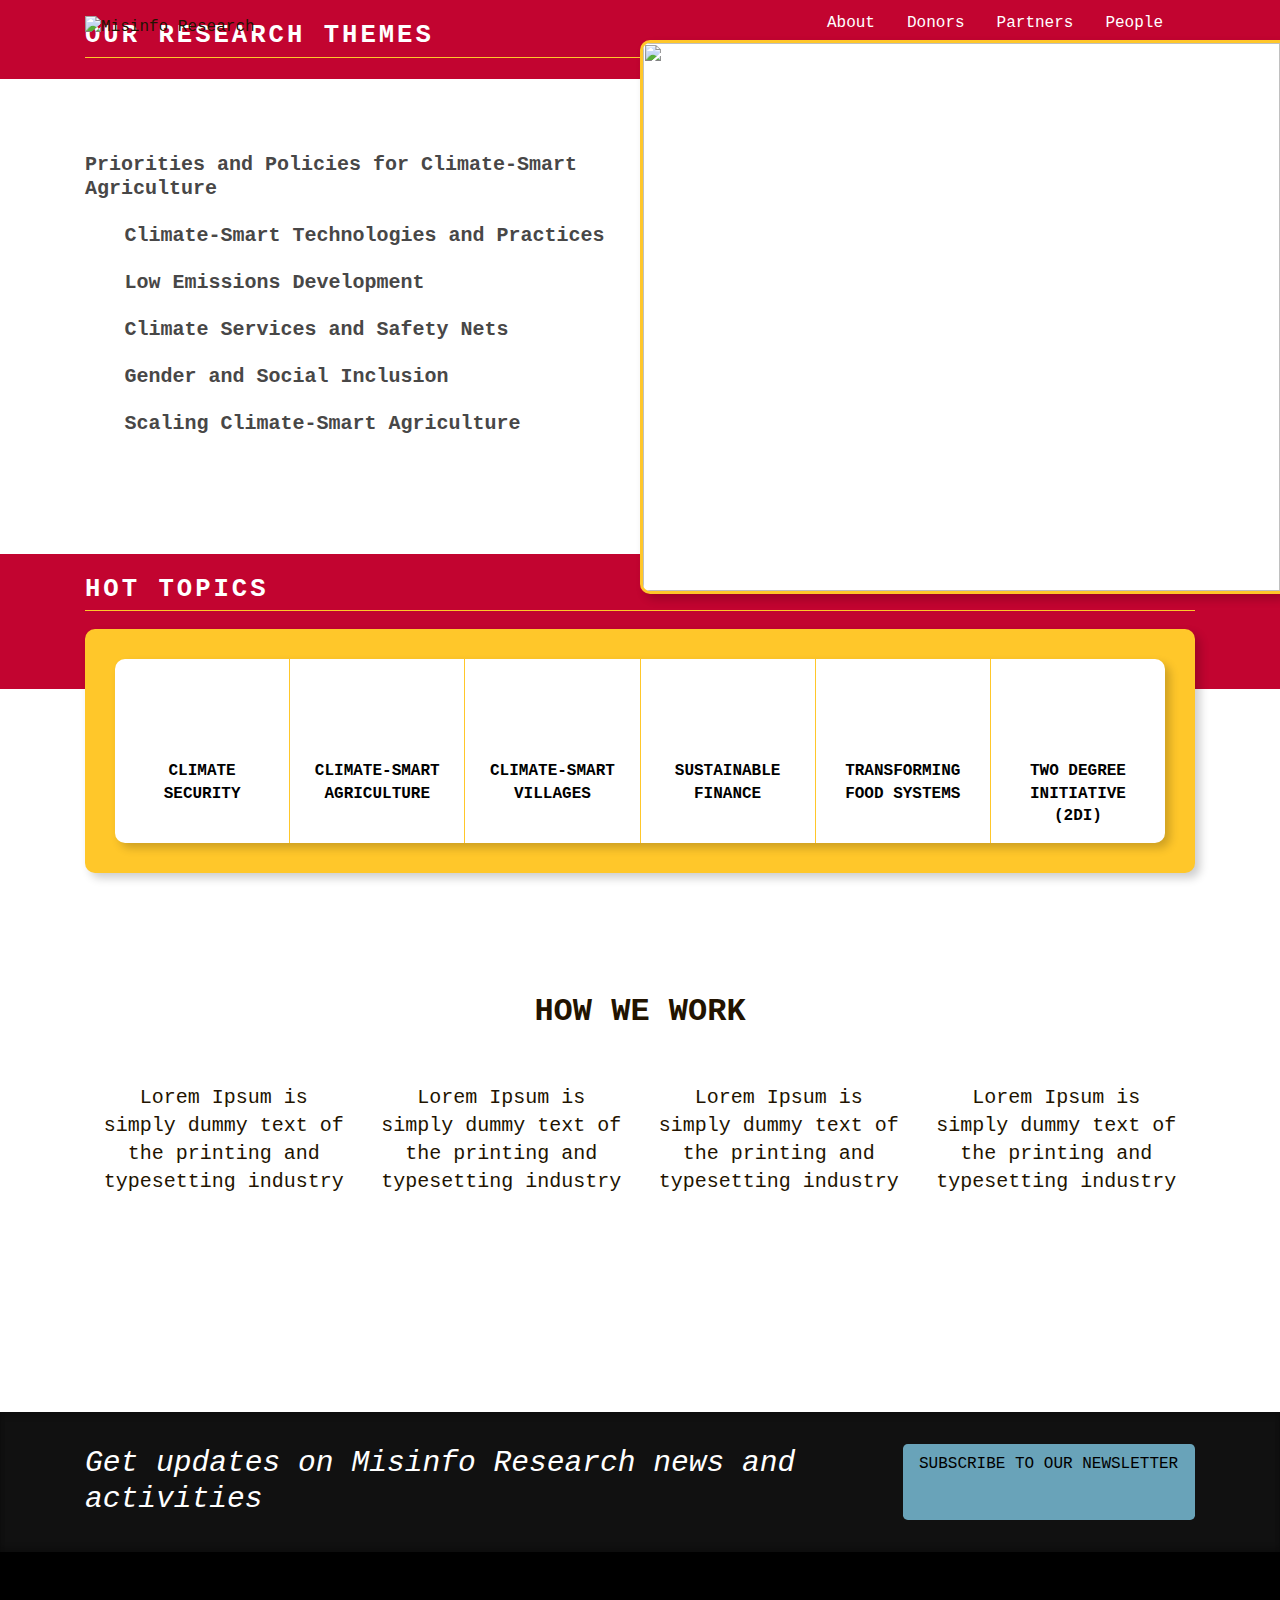
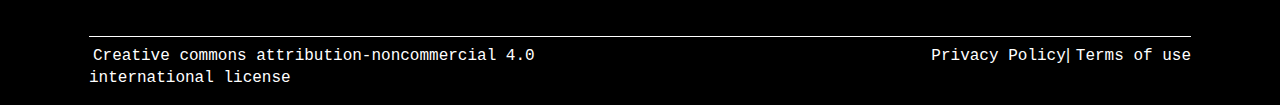
==== commit 7db6f527: "Add files via upload" ====
--- a/index.html
+++ b/index.html
@@ -1,990 +1,470 @@
-<!DOCTYPE html>
-<html lang="en" dir="ltr" prefix="og: https://ogp.me/ns#">
-
-<head>
-    <meta charset="UTF-8">
-    <meta http-equiv="X-UA-Compatible" content="IE=edge">
-    <meta name="viewport" content="width=device-width, initial-scale=1.0">
-    <title>Document</title>
-
-    <meta http-equiv="x-ua-compatible" content="ie=edge">
-    <title>Tools | Misinfo Research</title>
-    <link rel="stylesheet" media="all" href="css/a.css">
-    <link rel="stylesheet" media="all" href="css/b.css">
-
-    <link rel="stylesheet" media="all" href="css/3css" />
-</head>
-
-<body class="layout-no-sidebars path-frontpage"> <a href="#main-content" class="visually-hidden focusable skip-link"> Skip to main content </a>
-    <div class="dialog-off-canvas-main-canvas" data-off-canvas-main-canvas>
-        <div id="page-wrapper">
-            <div id="page">
-                <header id="header" role="banner" aria-label="Site header" class="with-slideshow menu-closed">
-                    <div class="header">
-                        <div class="header-top">
-                            <div class="container">
-                                <div class="row">
-                                    <div class="col-3">
-                                        <div class="logo-wrapper mt-3"> <img src="/themes/custom/ccafs/logo.svg" alt=" Misinfo Research" class="logo" /> <img src="/themes/custom/ccafs/logo-white.svg" alt=" Misinfo Research"
-                                            class="logo-white" /></div>
-                                    </div>
-                                    <div class="col-9">
-                                        <div class="row language-selector-wrapper">
-                                         
-                                            <div class="col-6 social-menu-wrapper">
-                                                <div class="d-flex justify-content-end">
-                                                    <nav role="navigation" aria-labelledby="block-social-menu" id="block-social" class="block block-menu navigation menu--social">
-                                                        <h2 class="sr-only" id="block-social-menu">Social</h2>
-                                                        <ul block="block-social" class="clearfix nav">
-                                                            <li class="nav-item"> <a href="https://www.facebook.com/CGIARClimate" class="fab fa-facebook-f nav-link nav-link-https--wwwfacebookcom-cgiarclimate" target="_blank"><span class="d-none">Facebook</span></a></li>
-                                                            <li
-                                                            class="nav-item"> <a href="https://twitter.com/cgiarclimate" class="fab fa-twitter nav-link nav-link-https--twittercom-cgiarclimate" target="_blank"><span class="d-none">Twitter</span></a></li>
-                                                                <li class="nav-item">
-                                                                <a href="https://www.instagram.com/cgiar_climate/" class="fab fa-instagram nav-link nav-link-https--wwwinstagramcom-cgiar-climate-" target="_blank"><span class="d-none">Instagram</span></a></li>
-                                                                <li
-                                                                class="nav-item"> <a href="https://www.linkedin.com/company/cgiar-climate" class="fab fa-linkedin-in nav-link nav-link-https--wwwlinkedincom-company-cgiar-climate" target="_blank"><span class="d-none">LinkedIn</span></a></li>
-                                                        </ul>
-                                                    </nav>
-                                                </div>
-                                            </div>
-                                        </div>
-                                        <div class="row secondary-menu-wrapper">
-                                            <div class="col-12">
-                                                <div class="d-flex justify-content-end">
-                                                    <nav role="navigation" aria-labelledby="block-secondarynavigation-menu" id="block-secondarynavigation" class="block block-menu navigation menu--secondary-navigation">
-                                                        <h2 class="sr-only" id="block-secondarynavigation-menu">Secondary navigation</h2>
-                                                        <ul block="block-secondarynavigation" class="clearfix nav">
-                                                            <li class="nav-item menu-item--collapsed"> <a href="/about-us" class="nav-link nav-link--about-us" data-drupal-link-system-path="node/85454">About</a></li>
-                                                            <li class="nav-item"> <a href="/donors" class="nav-link nav-link--donors" data-drupal-link-system-path="donors">Donors</a></li>
-                                                            <li class="nav-item menu-item--collapsed"> <a href="/partners" class="nav-link nav-link--partners" data-drupal-link-system-path="node/85461">Partners</a></li>
-                                                            <li class="nav-item"> <a href="/people" class="nav-link nav-link--people" data-drupal-link-system-path="people">People</a></li>
-                                                            <li class="nav-item"> <a href="/search" class="fas fa-search nav-link nav-link--search" data-drupal-link-system-path="search"><span class="d-none">Search</span></a></li>
-                                                        </ul>
-                                                    </nav>
-                                                </div>
-                                            </div>
-                                        </div>
-                                        <div class="row">
-                                            <div class="col-12">
-                                                <div class="d-flex justify-content-end">
-                                                    <nav role="navigation" aria-labelledby="block-mainnavigation-menu" id="block-mainnavigation" class="block block-menu navigation menu--main">
-                                                        <h2 class="sr-only" id="block-mainnavigation-menu">Main navigation</h2>
-                                                        <ul block="block-mainnavigation" class="clearfix nav">
-                                                            <li class="nav-item menu-item--expanded"> <span data-drupal-link-system-path="research-themes" class="nav-link nav-link-">Research Themes</span>
-                                                                <ul class="menu">
-                                                                    <li class="nav-item menu-item--expanded"> <a href="/research/priorities-and-policies-climate-smart-agriculture" class="ccafs-icon-5 nav-link--research-priorities-and-policies-climate-smart-agriculture" data-drupal-link-system-path="taxonomy/term/5">Priorities and Policies for CSA</a>
-                                                                        <ul
-                                                                        class="menu">
-                                                                            <li class="nav-item menu-item--expanded"> <a href="/research/priorities-and-policies-csa/research-areas" class="research-area-title nav-link--research-priorities-and-policies-csa-research-areas" data-drupal-link-system-path="taxonomy/term/5/research-areas">Research Areas</a>
-                                                                                <ul
-                                                                                class="menu">
-                                                                                    <li class="nav-item"> <a href="/research/ex-ante-evaluation-and-priority-setting-climate-smart-options" class="ccafs-research-area-icon-20157 nav-link--research-ex-ante-evaluation-and-priority-setting-climate-smart-options"
-                                                                                        data-drupal-link-system-path="taxonomy/term/20157">Ex-ante evaluation and priority setting for climate-smart options</a></li>
-                                                                                    <li class="nav-item"> <a href="/research/food-and-nutrition-security-futures-under-climate-change" class="ccafs-research-area-icon-20158 nav-link--research-food-and-nutrition-security-futures-under-climate-change"
-                                                                                        data-drupal-link-system-path="taxonomy/term/20158">Food and nutrition security futures under climate change</a></li>
-                                                                                    <li class="nav-item"> <a href="/research/enabling-policy-environments-csa" class="ccafs-research-area-icon-20159 nav-link--research-enabling-policy-environments-csa" data-drupal-link-system-path="taxonomy/term/20159">Enabling policy environments for CSA</a></li>
-                                                                </ul>
-                                                                </li>
-                                                                <li class="nav-item menu-item--expanded"> <a href="/research/priorities-and-policies-for-csa/projects" class="nav-link--research-priorities-and-policies-for-csa-projects" data-drupal-link-system-path="taxonomy/term/5/projects">Projects</a>
-                                                                    <ul
-                                                                    class="menu">
-                                                                        <li class="nav-item menu-item--expanded"> <span class="sadc-menu-item nav-link-">Sadc Futures Project</span>
-                                                                            <ul class="menu">
-                                                                                <li class="nav-item"> <a href="/research-themes/priorities-and-policies-for-csa/projects/sadc-futures/the-project" class="nav-link--research-themes-priorities-and-policies-for-csa-projects-sadc-futures-the-project"
-                                                                                    data-drupal-link-system-path="node/85462">The Project</a></li>
-                                                                                <li class="nav-item"> <a href="/research-themes/priorities-and-policies-for-csa/projects/sadc-futures/e-learning-course" class="nav-link--research-themes-priorities-and-policies-for-csa-projects-sadc-futures-e-learning-course"
-                                                                                    data-drupal-link-system-path="node/85460">E-Learning Course</a></li>
-                                                                                <li class="nav-item"> <a href="/research-themes/priorities-and-policies-for-csa/projects/sadc-futures/resources-hub" class="nav-link--research-themes-priorities-and-policies-for-csa-projects-sadc-futures-resources-hub"
-                                                                                    data-drupal-link-system-path="node/85459">Further resources</a></li>
-                                                                            </ul>
-                                                                        </li>
-                                                        </ul>
-                                                        </li>
-                                                        <li class="nav-item"> <a href="/research/priorities-and-policies-csa/publications" class="nav-link--research-priorities-and-policies-csa-publications" data-drupal-link-system-path="taxonomy/term/5/publications">Publications</a></li>
-                                                        <li
-                                                        class="nav-item"> <a href="/research/priorities-and-policies-csa/tools" class="nav-link--research-priorities-and-policies-csa-tools" data-drupal-link-system-path="taxonomy/term/5/tools">Tools</a></li>
-                                                            <li class="nav-item">
-                                                            <a href="/research/priorities-and-policies-csa/news" class="nav-link--research-priorities-and-policies-csa-news" data-drupal-link-system-path="taxonomy/term/5/news">News</a></li>
-                                                            <li class="nav-item">
-                                                            <a href="/research/priorities-and-policies-csa/outcomes" class="nav-link--research-priorities-and-policies-csa-outcomes" data-drupal-link-system-path="taxonomy/term/5/outcomes">Outcomes</a></li>
-                                                            <li
-                                                            class="nav-item"> <a href="/research/priorities-and-policies-csa/events" class="nav-link--research-priorities-and-policies-csa-events" data-drupal-link-system-path="taxonomy/term/5/events">Events</a></li>
-                                                                </ul>
-                                                                </li>
-                                                                <li class="nav-item menu-item--expanded"> <a href="/research/climate-smart-technologies-and-practices" class="ccafs-icon-1 nav-link--research-climate-smart-technologies-and-practices" data-drupal-link-system-path="taxonomy/term/1">Climate-Smart Technologies and Practices</a>
-                                                                    <ul
-                                                                    class="menu">
-                                                                        <li class="nav-item menu-item--expanded"> <a href="/research/climate-smart-technologies-and-practices/research-areas" class="research-area-title nav-link--research-climate-smart-technologies-and-practices-research-areas"
-                                                                            data-drupal-link-system-path="taxonomy/term/1/research-areas">Research Areas</a>
-                                                                            <ul class="menu">
-                                                                                <li class="nav-item"> <a href="/research/participatory-evaluation-csa-technologies-and-practices-climate-smart-villages" class="ccafs-research-area-icon-20160 nav-link--research-participatory-evaluation-csa-technologies-and-practices-climate-smart-villages"
-                                                                                    data-drupal-link-system-path="taxonomy/term/20160">Participatory evaluation of CSA technologies and practices in Climate-Smart Villages (Learning platform)</a></li>
-                                                                                <li
-                                                                                class="nav-item"> <a href="/research/evidence-investment-planning-and-application-domains-csa-technologies-and-practices" class="ccafs-research-area-icon-20161 nav-link--research-evidence-investment-planning-and-application-domains-csa-technologies-and-practices"
-                                                                                    data-drupal-link-system-path="taxonomy/term/20161">Evidence, investment planning and application domains for CSA technologies and practices</a></li>
-                                                                        <li class="nav-item">
-                                                                        <a href="/research/equitable-subnational-adaptation-planning-and-implementation" class="ccafs-research-area-icon-20162 nav-link--research-equitable-subnational-adaptation-planning-and-implementation"
-                                                                            data-drupal-link-system-path="taxonomy/term/20162">Equitable subnational adaptation planning and implementation</a></li>
-                                                                        <li class="nav-item"> <a href="/research/business-models-incentives-and-innovative-finance-scaling-csa" class="ccafs-research-area-icon-20163 nav-link--research-business-models-incentives-and-innovative-finance-scaling-csa"
-                                                                            data-drupal-link-system-path="taxonomy/term/20163">Business models, incentives and innovative finance for scaling CSA</a></li>
-                                                                        </ul>
-                                                                </li>
-                                                                <li class="nav-item"> <a href="/research/climate-smart-technologies-and-practices/projects" class="nav-link--research-climate-smart-technologies-and-practices-projects" data-drupal-link-system-path="taxonomy/term/1/projects">Projects</a></li>
-                                                                <li
-                                                                class="nav-item"> <a href="/research/climate-smart-technologies-and-practices/publications" class="nav-link--research-climate-smart-technologies-and-practices-publications" data-drupal-link-system-path="taxonomy/term/1/publications">Publications</a></li>
-                                                                    <li
-                                                                    class="nav-item"> <a href="/research/climate-smart-technologies-and-practices/tools" class="nav-link--research-climate-smart-technologies-and-practices-tools" data-drupal-link-system-path="taxonomy/term/1/tools">Tools</a></li>
-                                                                        <li
-                                                                        class="nav-item"> <a href="/research/climate-smart-technologies-and-practices/news" class="nav-link--research-climate-smart-technologies-and-practices-news" data-drupal-link-system-path="taxonomy/term/1/news">News</a></li>
-                                                                            <li
-                                                                            class="nav-item"> <a href="/research/climate-smart-technologies-and-practices/outcomes" class="nav-link--research-climate-smart-technologies-and-practices-outcomes" data-drupal-link-system-path="taxonomy/term/1/outcomes">Outcomes</a></li>
-                                                                                <li
-                                                                                class="nav-item"> <a href="/research/climate-smart-technologies-and-practices/events" class="nav-link--research-climate-smart-technologies-and-practices-events" data-drupal-link-system-path="taxonomy/term/1/events">Events</a></li>
-                                                                                    </ul>
-                                                                                    </li>
-                                                                                    <li class="nav-item menu-item--expanded"> <a href="/research/low-emissions-development" class="ccafs-icon-3 nav-link--research-low-emissions-development" data-drupal-link-system-path="taxonomy/term/3">Low Emissions Development</a>
-                                                                                        <ul
-                                                                                        class="menu">
-                                                                                            <li class="nav-item menu-item--expanded"> <a href="/research/low-emissions-development/research-areas" class="research-area-title nav-link--research-low-emissions-development-research-areas" data-drupal-link-system-path="taxonomy/term/3/research-areas">Research Areas</a>
-                                                                                                <ul
-                                                                                                class="menu">
-                                                                                                    <li class="nav-item"> <a href="/research/quantifying-greenhouse-gas-emissions-smallholder-systems" class="ccafs-research-area-icon-20149 nav-link--research-quantifying-greenhouse-gas-emissions-smallholder-systems"
-                                                                                                        data-drupal-link-system-path="taxonomy/term/20149">Quantifying greenhouse gas emissions from smallholder systems</a></li>
-                                                                                                    <li class="nav-item"> <a href="/research/identifying-priorities-and-options-low-emissions-development" class="ccafs-research-area-icon-20150 nav-link--research-identifying-priorities-and-options-low-emissions-development"
-                                                                                                        data-drupal-link-system-path="taxonomy/term/20150">Identifying priorities and options for low-emissions development</a></li>
-                                                                                                    <li class="nav-item"> <a href="/research/policy-incentives-and-finance-scaling-low-emissions-practices" class="ccafs-research-area-icon-20152 nav-link--research-policy-incentives-and-finance-scaling-low-emissions-practices"
-                                                                                                        data-drupal-link-system-path="taxonomy/term/20152">Policy, incentives and finance for scaling up low emissions practices</a></li>
-                                                                                                    </ul>
-                                                                                            </li>
-                                                                                            <li class="nav-item"> <a href="/research/low-emissions-development/projects" class="nav-link--research-low-emissions-development-projects" data-drupal-link-system-path="taxonomy/term/3/projects">Projects</a></li>
-                                                                                            <li
-                                                                                            class="nav-item"> <a href="/research/low-emissions-development/publications" class="nav-link--research-low-emissions-development-publications" data-drupal-link-system-path="taxonomy/term/3/publications">Publications</a></li>
-                                                                                    <li
-                                                                                    class="nav-item"> <a href="/research/low-emissions-development/tools" class="nav-link--research-low-emissions-development-tools" data-drupal-link-system-path="taxonomy/term/3/tools">Tools</a></li>
-                                                                                        <li
-                                                                                        class="nav-item"> <a href="/research/low-emissions-development/news" class="nav-link--research-low-emissions-development-news" data-drupal-link-system-path="taxonomy/term/3/news">News</a></li>
-                                                                                            <li
-                                                                                            class="nav-item"> <a href="/research/low-emissions-development/outcomes" class="nav-link--research-low-emissions-development-outcomes" data-drupal-link-system-path="taxonomy/term/3/outcomes">Outcomes</a></li>
-                                                                                                <li
-                                                                                                class="nav-item"> <a href="/research/low-emissions-development/events" class="nav-link--research-low-emissions-development-events" data-drupal-link-system-path="taxonomy/term/3/events">Events</a></li>
-                                                                                                    </ul>
-                                                                                                    </li>
-                                                                                                    <li class="nav-item menu-item--expanded"> <a href="/research/climate-services-and-safety-nets" class="ccafs-icon-2 nav-link--research-climate-services-and-safety-nets" data-drupal-link-system-path="taxonomy/term/2">Climate Services and Safety Nets</a>
-                                                                                                        <ul
-                                                                                                        class="menu">
-                                                                                                            <li class="nav-item menu-item--expanded"> <a href="/research/climate-services-and-safety-nets/research-areas" class="research-area-title nav-link--research-climate-services-and-safety-nets-research-areas"
-                                                                                                                data-drupal-link-system-path="taxonomy/term/2/research-areas">Research Areas</a>
-                                                                                                                <ul class="menu">
-                                                                                                                    <li class="nav-item"> <a href="/research/climate-information-and-early-warning-risk-management" class="ccafs-research-area-icon-20153 nav-link--research-climate-information-and-early-warning-risk-management"
-                                                                                                                        data-drupal-link-system-path="taxonomy/term/20153">Climate information and early warning for risk management</a></li>
-                                                                                                                    <li class="nav-item">
-                                                                                                                    <a href="/research/climate-information-and-advisory-services-farmers" class="ccafs-research-area-icon-20154 nav-link--research-climate-information-and-advisory-services-farmers"
-                                                                                                                        data-drupal-link-system-path="taxonomy/term/20154">Climate information and advisory services for farmers</a></li>
-                                                                                                                    <li class="nav-item">
-                                                                                                                    <a href="/research/climate-services-farmers" class="ccafs-research-area-icon-19148 nav-link--research-climate-services-farmers" data-drupal-link-system-path="taxonomy/term/19148">Climate services for farmers</a></li>
-                                                                                                                    <li
-                                                                                                                    class="nav-item"> <a href="/research/climate-services-investment-planning-and-policy" class="ccafs-research-area-icon-20156 nav-link--research-climate-services-investment-planning-and-policy"
-                                                                                                                        data-drupal-link-system-path="taxonomy/term/20156">Climate services investment planning and policy</a></li>
-                                                                                                            </ul>
-                                                                                                    </li>
-                                                                                                    <li class="nav-item"> <a href="/research/climate-services-and-safety-nets/projects" class="nav-link--research-climate-services-and-safety-nets-projects" data-drupal-link-system-path="taxonomy/term/2/projects">Projects</a></li>
-                                                                                                    <li
-                                                                                                    class="nav-item"> <a href="/research/climate-services-and-safety-nets/publications" class="nav-link--research-climate-services-and-safety-nets-publications" data-drupal-link-system-path="taxonomy/term/2/publications">Publications</a></li>
-                                                                                                        <li
-                                                                                                        class="nav-item"> <a href="/research/climate-services-and-safety-nets/tools" class="nav-link--research-climate-services-and-safety-nets-tools" data-drupal-link-system-path="taxonomy/term/2/tools">Tools</a></li>
-                                                                                                            <li
-                                                                                                            class="nav-item"> <a href="/research/climate-services-and-safety-nets/news" class="nav-link--research-climate-services-and-safety-nets-news" data-drupal-link-system-path="taxonomy/term/2/news">News</a></li>
-                                                                                                                <li
-                                                                                                                class="nav-item"> <a href="/research/climate-services-and-safety-nets/outcomes" class="nav-link--research-climate-services-and-safety-nets-outcomes" data-drupal-link-system-path="taxonomy/term/2/outcomes">Outcomes</a></li>
-                                                                                                                    <li
-                                                                                                                    class="nav-item"> <a href="/research/climate-services-and-safety-nets/events" class="nav-link--research-climate-services-and-safety-nets-events" data-drupal-link-system-path="taxonomy/term/2/events">Events</a></li>
-                                                                                                                        </ul>
-                                                                                                                        </li>
-                                                                                                                        <li class="nav-item menu-item--expanded"> <a href="/research/gender-and-social-inclusion" class="ccafs-icon-4 nav-link--research-gender-and-social-inclusion" data-drupal-link-system-path="taxonomy/term/4">Gender and Social Inclusion</a>
-                                                                                                                            <ul
-                                                                                                                            class="menu">
-                                                                                                                                <li class="nav-item"> <a href="/research/gender-and-social-inclusion/projects" class="nav-link--research-gender-and-social-inclusion-projects" data-drupal-link-system-path="taxonomy/term/4/projects">Projects</a></li>
-                                                                                                                                <li
-                                                                                                                                class="nav-item"> <a href="/research/gender-and-social-inclusion/publications" class="nav-link--research-gender-and-social-inclusion-publications"
-                                                                                                                                    data-drupal-link-system-path="taxonomy/term/4/publications">Publications</a></li>
-                                                                                                                        <li class="nav-item"> <a href="/research/gender-and-social-inclusion/tools" class="nav-link--research-gender-and-social-inclusion-tools" data-drupal-link-system-path="taxonomy/term/4/tools">Tools</a></li>
-                                                                                                                        <li
-                                                                                                                        class="nav-item"> <a href="/research/gender-and-social-inclusion/news" class="nav-link--research-gender-and-social-inclusion-news" data-drupal-link-system-path="taxonomy/term/4/news">News</a></li>
-                                                                                                                            <li
-                                                                                                                            class="nav-item"> <a href="/research/gender-and-social-inclusion/outcomes" class="nav-link--research-gender-and-social-inclusion-outcomes" data-drupal-link-system-path="taxonomy/term/4/outcomes">Outcomes</a></li>
-                                                                                                                                <li
-                                                                                                                                class="nav-item"> <a href="/research/gender-and-social-inclusion/events" class="nav-link--research-gender-and-social-inclusion-events" data-drupal-link-system-path="taxonomy/term/4/events">Events</a></li>
-                                                                                                                                    </ul>
-                                                                                                                                    </li>
-                                                                                                                                    <li class="nav-item menu-item--expanded"> <a href="/research/scaling-climate-smart-agriculture" class="ccafs-icon-20268 nav-link--research-scaling-climate-smart-agriculture"
-                                                                                                                                        data-drupal-link-system-path="taxonomy/term/20268">Scaling Climate-Smart Agriculture</a>
-                                                                                                                                        <ul class="menu">
-                                                                                                                                            <li class="nav-item menu-item--expanded"> <span class="menu-item-none nav-link-">About</span>
-                                                                                                                                                <ul class="menu">
-                                                                                                                                                    <li class="nav-item"> <a href="/research/scaling-climate-smart-agriculture/knowledge-and-data-sharing" class="nav-link--research-scaling-climate-smart-agriculture-knowledge-and-data-sharing"
-                                                                                                                                                        data-drupal-link-system-path="node/50277">Knowledge and Data Sharing</a></li>
-                                                                                                                                                    <li class="nav-item">
-                                                                                                                                                    <a href="/research/scaling-climate-smart-agriculture/capacity-enhancement" class="nav-link--research-scaling-climate-smart-agriculture-capacity-enhancement"
-                                                                                                                                                        data-drupal-link-system-path="node/50288">Capacity Enhancement</a></li>
-                                                                                                                                                    <li class="nav-item"> <a href="/research/scaling-climate-smart-agriculture/communications-and-engagement" class="nav-link--research-scaling-climate-smart-agriculture-communications-and-engagement"
-                                                                                                                                                        data-drupal-link-system-path="node/50234">Communications &amp; Engagement</a></li>
-                                                                                                                                                    <li class="nav-item">
-                                                                                                                                                    <a href="/research/scaling-climate-smart-agriculture/sustainable-finance" class="nav-link--research-scaling-climate-smart-agriculture-sustainable-finance"
-                                                                                                                                                        data-drupal-link-system-path="node/56343">Sustainable Finance</a></li>
-                                                                                                                                                    <li class="nav-item"> <a href="/research/scaling-climate-smart-agriculture/two-degree-initiative-2di" class="nav-link--research-scaling-climate-smart-agriculture-two-degree-initiative-2di"
-                                                                                                                                                        data-drupal-link-system-path="node/85463">Two Degree Initiative (2DI)</a></li>
-                                                                                                                                                </ul>
-                                                                                                                                            </li>
-                                                                                                                                            <li class="nav-item"> <a href="/research/scaling-climate-smart-agriculture/partnerships" class="pl-0 nav-link--research-scaling-climate-smart-agriculture-partnerships"
-                                                                                                                                                data-drupal-link-system-path="node/50303">Partnerships</a></li>
-                                                                                                                                            <li class="nav-item"> <a href="/research/scaling-climate-smart-agriculture/projects" class="nav-link--research-scaling-climate-smart-agriculture-projects"
-                                                                                                                                                data-drupal-link-system-path="taxonomy/term/20268/projects">Projects</a></li>
-                                                                                                                                            <li class="nav-item"> <a href="/research/scaling-climate-smart-agriculture/publications" class="nav-link--research-scaling-climate-smart-agriculture-publications"
-                                                                                                                                                data-drupal-link-system-path="taxonomy/term/20268/publications">Publications</a></li>
-                                                                                                                                            <li class="nav-item">
-                                                                                                                                            <a href="/research/scaling-climate-smart-agriculture/news" class="nav-link--research-scaling-climate-smart-agriculture-news"
-                                                                                                                                                data-drupal-link-system-path="taxonomy/term/20268/news">News</a></li>
-                                                                                                                                            <li class="nav-item"> <a href="/research/scaling-climate-smart-agriculture/outcomes" class="nav-link--research-scaling-climate-smart-agriculture-outcomes"
-                                                                                                                                                data-drupal-link-system-path="taxonomy/term/20268/outcomes">Outcomes</a></li>
-                                                                                                                                            <li class="nav-item"> <a href="/research/scaling-climate-smart-agriculture/events" class="nav-link--research-scaling-climate-smart-agriculture-events"
-                                                                                                                                                data-drupal-link-system-path="taxonomy/term/20268/events">Events</a></li>
-                                                                                                                                        </ul>
-                                                                                                                                    </li>
-                                                                                                                                    </ul>
-                                                                                                                                    </li>
-                                                                                                                                    <li class="nav-item menu-item--expanded"> <span data-drupal-link-system-path="regions" class="nav-link nav-link-">Tab</span>
-                                                                                                                                        <ul class="menu">
-                                                                                                                                            <li class="nav-item menu-item--expanded"> <a href="/regions/east-africa" class="ccafs-icon-9 nav-link--regions-east-africa" data-drupal-link-system-path="taxonomy/term/9">East Africa</a>
-                                                                                                                                                <ul
-                                                                                                                                                class="menu">
-                                                                                                                                                    <li class="nav-item menu-item--expanded"> <span class="menu-item-none nav-link-">Countries</span>
-                                                                                                                                                        <ul class="menu">
-                                                                                                                                                            <li class="nav-item"> <a href="/regions/east-africa/ethiopia" class="country-21115 nav-link--regions-east-africa-ethiopia"
-                                                                                                                                                                data-drupal-link-system-path="taxonomy/term/21115">Ethiopia</a></li>
-                                                                                                                                                            <li class="nav-item"> <a href="/regions/east-africa/kenya" class="country-21121 nav-link--regions-east-africa-kenya"
-                                                                                                                                                                data-drupal-link-system-path="taxonomy/term/21121">Kenya</a></li>
-                                                                                                                                                            <li class="nav-item"> <a href="/regions/east-africa/tanzania" class="country-21117 nav-link--regions-east-africa-tanzania"
-                                                                                                                                                                data-drupal-link-system-path="taxonomy/term/21117">Tanzania</a></li>
-                                                                                                                                                            <li class="nav-item"> <a href="/regions/east-africa/uganda" class="country-21119 nav-link--regions-east-africa-uganda"
-                                                                                                                                                                data-drupal-link-system-path="taxonomy/term/21119">Uganda</a></li>
-                                                                                                                                                        </ul>
-                                                                                                                                                    </li>
-                                                                                                                                                    <li class="nav-item"> <a href="/regions/east-africa/projects" class="pl-0 nav-link--regions-east-africa-projects" data-drupal-link-system-path="taxonomy/term/9/projects">Projects</a></li>
-                                                                                                                                                    <li
-                                                                                                                                                    class="nav-item"> <a href="/regions/east-africa/publications" class="nav-link--regions-east-africa-publications" data-drupal-link-system-path="taxonomy/term/9/publications">Publications</a></li>
-                                                                                                                                            <li
-                                                                                                                                            class="nav-item"> <a href="/regions/east-africa/tools" class="nav-link--regions-east-africa-tools" data-drupal-link-system-path="taxonomy/term/9/tools">Tools</a></li>
-                                                                                                                                    <li
-                                                                                                                                    class="nav-item"> <a href="/regions/east-africa/news" class="nav-link--regions-east-africa-news" data-drupal-link-system-path="taxonomy/term/9/news">News</a></li>
-                                                                                                                                        <li
-                                                                                                                                        class="nav-item"> <a href="/regions/east-africa/outcomes" class="nav-link--regions-east-africa-outcomes" data-drupal-link-system-path="taxonomy/term/9/outcomes">Outcomes</a></li>
-                                                                                                                                            <li
-                                                                                                                                            class="nav-item"> <a href="/regions/east-africa/events" class="nav-link--regions-east-africa-events" data-drupal-link-system-path="taxonomy/term/9/events">Events</a></li>
-                                                                                                                                                </ul>
-                                                                                                                                                </li>
-                                                                                                                                                <li class="nav-item menu-item--expanded"> <a href="/regions/west-africa" class="ccafs-icon-10 nav-link--regions-west-africa" data-drupal-link-system-path="taxonomy/term/10">West Africa</a>
-                                                                                                                                                    <ul
-                                                                                                                                                    class="menu">
-                                                                                                                                                        <li class="nav-item menu-item--expanded"> <span class="menu-item-none nav-link-">Countries</span>
-                                                                                                                                                            <ul class="menu">
-                                                                                                                                                                <li class="nav-item"> <a href="/regions/west-africa/burkina-faso" class="country-21113 nav-link--regions-west-africa-burkina-faso"
-                                                                                                                                                                    data-drupal-link-system-path="taxonomy/term/21113">Burkina Faso</a></li>
-                                                                                                                                                                <li class="nav-item">
-                                                                                                                                                                <a href="/regions/west-africa/ghana" class="country-21111 nav-link--regions-west-africa-ghana"
-                                                                                                                                                                    data-drupal-link-system-path="taxonomy/term/21111">Ghana</a></li>
-                                                                                                                                                                <li class="nav-item">
-                                                                                                                                                                <a href="/regions/west-africa/mali" class="country-21109 nav-link--regions-west-africa-mali"
-                                                                                                                                                                    data-drupal-link-system-path="taxonomy/term/21109">Mali</a></li>
-                                                                                                                                                                <li class="nav-item"> <a href="/regions/west-africa/niger" class="country-21108 nav-link--regions-west-africa-niger"
-                                                                                                                                                                    data-drupal-link-system-path="taxonomy/term/21108">Niger</a></li>
-                                                                                                                                                                <li class="nav-item">
-                                                                                                                                                                <a href="/regions/west-africa/senegal" class="country-21107 nav-link--regions-west-africa-senegal"
-                                                                                                                                                                    data-drupal-link-system-path="taxonomy/term/21107">Senegal</a></li>
-                                                                                                                                                            </ul>
-                                                                                                                                                        </li>
-                                                                                                                                                        <li class="nav-item"> <a href="/regions/west-africa/projects" class="pl-0 nav-link--regions-west-africa-projects" data-drupal-link-system-path="taxonomy/term/10/projects">Projects</a></li>
-                                                                                                                                                        <li
-                                                                                                                                                        class="nav-item"> <a href="/regions/west-africa/publications" class="nav-link--regions-west-africa-publications" data-drupal-link-system-path="taxonomy/term/10/publications">Publications</a></li>
-                                                                                                                                                <li
-                                                                                                                                                class="nav-item"> <a href="/regions/west-africa/tools" class="nav-link--regions-west-africa-tools" data-drupal-link-system-path="taxonomy/term/10/tools">Tools</a></li>
-                                                                                                                                                    <li
-                                                                                                                                                    class="nav-item"> <a href="/regions/west-africa/news" class="nav-link--regions-west-africa-news" data-drupal-link-system-path="taxonomy/term/10/news">News</a></li>
-                                                                                                                                                        <li
-                                                                                                                                                        class="nav-item"> <a href="/regions/west-africa/outcomes" class="nav-link--regions-west-africa-outcomes" data-drupal-link-system-path="taxonomy/term/10/outcomes">Outcomes</a></li>
-                                                                                                                                                            <li
-                                                                                                                                                            class="nav-item"> <a href="/regions/west-africa/events" class="nav-link--regions-west-africa-events" data-drupal-link-system-path="taxonomy/term/10/events">Events</a></li>
-                                                                                                                                                                </ul>
-                                                                                                                                                                </li>
-                                                                                                                                                                <li class="nav-item menu-item--expanded"> <a href="/regions/latin-america" class="ccafs-icon-13 nav-link--regions-latin-america" data-drupal-link-system-path="taxonomy/term/13">Latin America</a>
-                                                                                                                                                                    <ul
-                                                                                                                                                                    class="menu">
-                                                                                                                                                                        <li class="nav-item menu-item--expanded"> <span class="menu-item-none nav-link-">Countries</span>
-                                                                                                                                                                            <ul class="menu">
-                                                                                                                                                                                <li class="nav-item"> <a href="/regions/latin-america/colombia" class="country-21118 nav-link--regions-latin-america-colombia"
-                                                                                                                                                                                    data-drupal-link-system-path="taxonomy/term/21118">Colombia</a></li>
-                                                                                                                                                                                <li
-                                                                                                                                                                                class="nav-item"> <a href="/regions/latin-america/el-salvador" class="country-21122 nav-link--regions-latin-america-el-salvador"
-                                                                                                                                                                                    data-drupal-link-system-path="taxonomy/term/21122">El Salvador</a></li>
-                                                                                                                                                                        <li
-                                                                                                                                                                        class="nav-item"> <a href="/regions/latin-america/guatemala" class="country-21106 nav-link--regions-latin-america-guatemala"
-                                                                                                                                                                            data-drupal-link-system-path="taxonomy/term/21106">Guatemala</a></li>
-                                                                                                                                                                <li class="nav-item">
-                                                                                                                                                                <a href="/regions/latin-america/honduras" class="country-21102 nav-link--regions-latin-america-honduras"
-                                                                                                                                                                    data-drupal-link-system-path="taxonomy/term/21102">Honduras</a></li>
-                                                                                                                                                                <li class="nav-item">
-                                                                                                                                                                <a href="/regions/latin-america/nicaragua" class="country-21103 nav-link--regions-latin-america-nicaragua"
-                                                                                                                                                                    data-drupal-link-system-path="taxonomy/term/21103">Nicaragua</a></li>
-                                                                                                                                                                <li class="nav-item">
-                                                                                                                                                                <a href="/regions/latin-america/peru" class="country-21105 nav-link--regions-latin-america-peru"
-                                                                                                                                                                    data-drupal-link-system-path="taxonomy/term/21105">Peru</a></li>
-                                                                                                                                                                </ul>
-                                                                                                                                                                </li>
-                                                                                                                                                                <li class="nav-item"> <a href="/regions/latin-america/projects" class="pl-0 nav-link--regions-latin-america-projects"
-                                                                                                                                                                    data-drupal-link-system-path="taxonomy/term/13/projects">Projects</a></li>
-                                                                                                                                                                <li class="nav-item">
-                                                                                                                                                                <a href="/regions/latin-america/publications" class="nav-link--regions-latin-america-publications"
-                                                                                                                                                                    data-drupal-link-system-path="taxonomy/term/13/publications">Publications</a></li>
-                                                                                                                                                                <li class="nav-item">
-                                                                                                                                                                <a href="/regions/latin-america/tools" class="nav-link--regions-latin-america-tools" data-drupal-link-system-path="taxonomy/term/13/tools">Tools</a></li>
-                                                                                                                                                                <li
-                                                                                                                                                                class="nav-item"> <a href="/regions/latin-america/news" class="nav-link--regions-latin-america-news" data-drupal-link-system-path="taxonomy/term/13/news">News</a></li>
-                                                                                                                                                                    <li
-                                                                                                                                                                    class="nav-item"> <a href="/regions/latin-america/outcomes" class="nav-link--regions-latin-america-outcomes"
-                                                                                                                                                                        data-drupal-link-system-path="taxonomy/term/13/outcomes">Outcomes</a></li>
-                                                                                                                                                                        <li class="nav-item">
-                                                                                                                                                                        <a href="/regions/latin-america/events" class="nav-link--regions-latin-america-events"
-                                                                                                                                                                            data-drupal-link-system-path="taxonomy/term/13/events">Events</a></li>
-                                                                                                                                                                        </ul>
-                                                                                                                                                                        </li>
-                                                                                                                                                                        <li class="nav-item menu-item--expanded"> <a href="/regions/southeast-asia" class="ccafs-icon-12 nav-link--regions-southeast-asia"
-                                                                                                                                                                            data-drupal-link-system-path="taxonomy/term/12">Southeast Asia</a>
-                                                                                                                                                                            <ul class="menu">
-                                                                                                                                                                                <li class="nav-item menu-item--expanded"> <span class="menu-item-none nav-link-">Countries</span>
-                                                                                                                                                                                    <ul class="menu">
-                                                                                                                                                                                        <li class="nav-item"> <a href="/regions/southeast-asia/cambodia" class="country-21116 nav-link--regions-southeast-asia-cambodia"
-                                                                                                                                                                                            data-drupal-link-system-path="taxonomy/term/21116">Cambodia</a></li>
-                                                                                                                                                                                        <li
-                                                                                                                                                                                        class="nav-item"> <a href="/regions/southeast-asia/lao-pdr" class="nav-link--regions-southeast-asia-lao-pdr"
-                                                                                                                                                                                            data-drupal-link-system-path="taxonomy/term/21104">Lao PDR</a></li>
-                                                                                                                                                                                <li
-                                                                                                                                                                                class="nav-item"> <a href="/regions/southeast-asia/vietnam" class="country-21114 nav-link--regions-southeast-asia-vietnam"
-                                                                                                                                                                                    data-drupal-link-system-path="taxonomy/term/21114">Vietnam</a></li>
-                                                                                                                                                                        </ul>
-                                                                                                                                                                        </li>
-                                                                                                                                                                        <li class="nav-item"> <a href="/regions/southeast-asia/projects" class="pl-0 nav-link--regions-southeast-asia-projects"
-                                                                                                                                                                            data-drupal-link-system-path="taxonomy/term/12/projects">Projects</a></li>
-                                                                                                                                                                        <li class="nav-item">
-                                                                                                                                                                        <a href="/regions/southeast-asia/publications" class="nav-link--regions-southeast-asia-publications"
-                                                                                                                                                                            data-drupal-link-system-path="taxonomy/term/12/publications">Publications</a></li>
-                                                                                                                                                                        <li
-                                                                                                                                                                        class="nav-item"> <a href="/regions/southeast-asia/tools" class="nav-link--regions-southeast-asia-tools"
-                                                                                                                                                                            data-drupal-link-system-path="taxonomy/term/12/tools">Tools</a></li>
-                                                                                                                                                                            <li class="nav-item">
-                                                                                                                                                                            <a href="/regions/southeast-asia/news" class="nav-link--regions-southeast-asia-news"
-                                                                                                                                                                                data-drupal-link-system-path="taxonomy/term/12/news">News</a></li>
-                                                                                                                                                                            <li class="nav-item">
-                                                                                                                                                                            <a href="/regions/southeast-asia/outcomes" class="nav-link--regions-southeast-asia-outcomes"
-                                                                                                                                                                                data-drupal-link-system-path="taxonomy/term/12/outcomes">Outcomes</a></li>
-                                                                                                                                                                            <li
-                                                                                                                                                                            class="nav-item"> <a href="/regions/southeast-asia/events" class="nav-link--regions-southeast-asia-events"
-                                                                                                                                                                                data-drupal-link-system-path="taxonomy/term/12/events">Events</a></li>
-                                                                                                                                                                                </ul>
-                                                                                                                                                                                </li>
-                                                                                                                                                                                <li class="nav-item menu-item--expanded"> <a href="/regions/south-asia" class="ccafs-icon-11 nav-link--regions-south-asia"
-                                                                                                                                                                                    data-drupal-link-system-path="taxonomy/term/11">South Asia</a>
-                                                                                                                                                                                    <ul class="menu">
-                                                                                                                                                                                        <li class="nav-item menu-item--expanded"> <span class="menu-item-none nav-link-">Countries</span>
-                                                                                                                                                                                            <ul class="menu">
-                                                                                                                                                                                                <li class="nav-item"> <a href="/regions/south-asia/bangladesh" class="country-21110 nav-link--regions-south-asia-bangladesh"
-                                                                                                                                                                                                    data-drupal-link-system-path="taxonomy/term/21110">Bangladesh</a></li>
-                                                                                                                                                                                                <li
-                                                                                                                                                                                                class="nav-item"> <a href="/regions/south-asia/india" class="country-21112 nav-link--regions-south-asia-india"
-                                                                                                                                                                                                    data-drupal-link-system-path="taxonomy/term/21112">India</a></li>
-                                                                                                                                                                                        <li
-                                                                                                                                                                                        class="nav-item"> <a href="/regions/south-asia/nepal" class="country-21101 nav-link--regions-south-asia-nepal"
-                                                                                                                                                                                            data-drupal-link-system-path="taxonomy/term/21101">Nepal</a></li>
-                                                                                                                                                                                </ul>
-                                                                                                                                                                                </li>
-                                                                                                                                                                                <li class="nav-item"> <a href="/regions/south-asia/projects" class="pl-0 nav-link--regions-south-asia-projects"
-                                                                                                                                                                                    data-drupal-link-system-path="taxonomy/term/11/projects">Projects</a></li>
-                                                                                                                                                                                <li
-                                                                                                                                                                                class="nav-item"> <a href="/regions/south-asia/publications" class="nav-link--regions-south-asia-publications"
-                                                                                                                                                                                    data-drupal-link-system-path="taxonomy/term/11/publications">Publications</a></li>
-                                                                                                                                                                                    <li
-                                                                                                                                                                                    class="nav-item"> <a href="/regions/south-asia/tools" class="nav-link--regions-south-asia-tools"
-                                                                                                                                                                                        data-drupal-link-system-path="taxonomy/term/11/tools">Tools</a></li>
-                                                                                                                                                                                        <li
-                                                                                                                                                                                        class="nav-item"> <a href="/regions/south-asia/news" class="nav-link--regions-south-asia-news"
-                                                                                                                                                                                            data-drupal-link-system-path="taxonomy/term/11/news">News</a></li>
-                                                                                                                                                                                            <li
-                                                                                                                                                                                            class="nav-item"> <a href="/regions/south-asia/outcomes" class="nav-link--regions-south-asia-outcomes"
-                                                                                                                                                                                                data-drupal-link-system-path="taxonomy/term/11/outcomes">Outcomes</a></li>
-                                                                                                                                                                                                <li
-                                                                                                                                                                                                class="nav-item"> <a href="/regions/south-asia/events" class="nav-link--regions-south-asia-events"
-                                                                                                                                                                                                    data-drupal-link-system-path="taxonomy/term/11/events">Events</a></li>
-                                                                                                                                                                                                    </ul>
-                                                                                                                                                                                                    </li>
-                                                                                                                                                                                                    </ul>
-                                                                                                                                                                                                    </li>
-                                                                                                                                                                                                    <li class="nav-item menu-item--expanded"> <a href="/news" class="nav-link nav-link--news" data-drupal-link-system-path="news">Tab</a>
-                                                                                                                                                                                                        <ul
-                                                                                                                                                                                                        class="menu">
-                                                                                                                                                                                                            <li class="nav-item"> <a href="/media/press-releases" class="nav-link--media-press-releases"
-                                                                                                                                                                                                                data-drupal-link-system-path="media/press-releases">Press Releases</a></li>
-                                                                                                                                                                                                            <li
-                                                                                                                                                                                                            class="nav-item"> <a href="/media/in-the-news" class="nav-link--media-in-the-news"
-                                                                                                                                                                                                                data-drupal-link-system-path="media/in-the-news">CCAFS In the News</a></li>
-                                                                                                                                                                                                    </ul>
-                                                                                                                                                                                                    </li>
-                                                                                                                                                                                                    <li class="nav-item"> <a href="/events" class="nav-link nav-link--events" data-drupal-link-system-path="events">Tab</a></li>
-                                                                                                                                                                                                  
-                                                                                                                                                                                                        <li
-                                                                                                                                                                                                        class="nav-item menu-item--expanded"> <a href="publications.html" class="nav-link nav-link--resources-publications"
-                                                                                                                                                                                                            >Resources</a>
-                                                                                                                                                                                                            <ul
-                                                                                                                                                                                                            class="menu">
-                                                                                                                                                                                                                <li class="nav-item"> <a href="/resources/publications" class="nav-link--resources-publications"
-                                                                                                                                                                                                                    data-drupal-link-system-path="resources/publications">Publications</a></li>
-                                                                                                                                                                                                                <li
-                                                                                                                                                                                                                class="nav-item"> <a href="/resources/projects" class="nav-link--resources-projects"
-                                                                                                                                                                                                                    data-drupal-link-system-path="resources/projects">Projects</a></li>
-                                                                                                                                                                                                                    <li
-                                                                                                                                                                                                                    class="nav-item"> <a href="/resources/tools" class="nav-link--resources-tools"
-                                                                                                                                                                                                                        data-drupal-link-system-path="resources/tools">Tools</a></li>
-                                                                                                                                                                                                                        </ul>
-                                                                                                                                                                                                                        </li>
-                                                                                                                                                                                                                        </ul>
-                                                    </nav>
-                                                </div>
-                                            </div>
-                                        </div>
-                                        <div class="mobile-menu-button"></div>
-                                    </div>
-                                </div>
-                            </div>
-                        </div>
-                        <div class="header-bottom mega-menu">
-                            <div class="container">
-                                <div class="row">
-                                    <div class="col-12">
-                                        <a class="close-megamenu"></a>
-                                        <div class="sub-menu">
-                                            <div class="sub-menu-left"></div>
-                                            <div class="sub-menu-right"></div>
-                                        </div>
-                                    </div>
-                                </div>
-                            </div>
-                        </div>
-                    </div>
-                    <div data-drupal-messages-fallback class="hidden"></div>
-                    <div class="views-element-container" id="block-views-block-block-ui-banner-block-1">
-                        <div>
-                            <div class="view view-block-ui-banner view-id-block_ui_banner view-display-id-block_1 js-view-dom-id-d732912f99f3184dc2ade9d25ae52f747a74d99304054464d696ee6755339677">
-                                <div class="view-content">
-                                    <div id="views-bootstrap-block-ui-banner-block-1" class="carousel slide" data-interval="10000" data-ride="carousel" data-pause="hover">
-                                        <ol class="carousel-indicators">
-                                            <li class="active" data-target="#views-bootstrap-block-ui-banner-block-1" data-slide-to="0"></li>
-                                            <li class="" data-target="#views-bootstrap-block-ui-banner-block-1" data-slide-to="1"></li>
-                                            <li class="" data-target="#views-bootstrap-block-ui-banner-block-1" data-slide-to="2"></li>
-                                            <li class="" data-target="#views-bootstrap-block-ui-banner-block-1" data-slide-to="3"></li>
-                                        </ol>
-                                        <div class="carousel-inner">
-                                            <div class="carousel-item active">
-                                                <picture>
-                                                    <source srcset="https://ccafs.cgiar.org/sites/default/files/styles/slideshow/public/2021-02/Slideshow%20UN.jpg?itok=RuKOTeIU" media="all and (min-width: 75em)" type="image/jpeg" />
-                                                    <source srcset="/sites/default/files/styles/slideshow/public/2021-05/15578323398_df8ef6079a_o.jpg?itok=ku7to-Bp 1x" media="all and (min-width: 62em) and (max-width: 74.99em)" type="image/jpeg" />
-                                                    <source srcset="/sites/default/files/styles/slideshow/public/2021-05/15578323398_df8ef6079a_o.jpg?itok=ku7to-Bp 1x" media="all and (min-width: 48em) and (max-width: 61.99em)" type="image/jpeg" />
-                                                    <source srcset="/sites/default/files/styles/slideshow/public/2021-05/15578323398_df8ef6079a_o.jpg?itok=ku7to-Bp 1x" media="all and (min-width: 34em) and (max-width: 47.99em)" type="image/jpeg" /> <img class="card-img" src="/sites/default/files/styles/slideshow/public/2021-05/15578323398_df8ef6079a_o.jpg?itok=ku7to-Bp" alt="" /> </picture>
-                                                <div class="carousel-caption d-none d-flex align-items-center">
-                                                    <div class="container">
-                                                        <div class="row">
-                                                            <div class="col-xl-5 col-lg-5 col-md-12">
-                                                                <div class="carousel-navigation">
-                                                                    <a class="carousel-control-prev" href="#views-bootstrap-block-ui-banner-block-1" role="button" data-slide="prev"> <span class="carousel-control-prev-icon" aria-hidden="true"></span> <span class="sr-only">Previous</span> </a> <span class="number-indicators"></span>
-                                                                    <a class="carousel-control-next"
-                                                                    href="#views-bootstrap-block-ui-banner-block-1" role="button" data-slide="next"> <span class="carousel-control-next-icon" aria-hidden="true"></span> <span class="sr-only">Next</span> </a>
-                                                                </div>
-                                                                <h2 class="slideshow-title">Lorem ipsum dolor sit amet consectetur adipisicing elit. Similique magni debitis cum</h2>
-                                                                <p><a href="https://ccafs.cgiar.org/events/AICCRA_Launch_Event" class="btn btn-secondary btn-more">Read more</a></p>
-                                                            </div>
-                                                        </div>
-                                                    </div>
-                                                </div>
-                                            </div>
-                                            <div class="carousel-item ">
-                                                <picture>
-                                                    <source srcset="/sites/default/files/styles/slideshow/public/2021-04/Twitter%20-%20Transforming%20Agricultural%20Innovation%20for%20People%2C%20Nature%20and%20Climate%20%283%29.png?itok=f6l8ZJSM 1x" media="all and (min-width: 75em)"
-                                                    type="image/png" />
-                                                    <source srcset="/sites/default/files/styles/slideshow/public/2021-04/Twitter%20-%20Transforming%20Agricultural%20Innovation%20for%20People%2C%20Nature%20and%20Climate%20%283%29.png?itok=f6l8ZJSM 1x"
-                                                    media="all and (min-width: 62em) and (max-width: 74.99em)" type="image/png" />
-                                                    <source srcset="/sites/default/files/styles/slideshow/public/2021-04/Twitter%20-%20Transforming%20Agricultural%20Innovation%20for%20People%2C%20Nature%20and%20Climate%20%283%29.png?itok=f6l8ZJSM 1x"
-                                                    media="all and (min-width: 48em) and (max-width: 61.99em)" type="image/png" />
-                                                    <source srcset="/sites/default/files/styles/slideshow/public/2021-04/Twitter%20-%20Transforming%20Agricultural%20Innovation%20for%20People%2C%20Nature%20and%20Climate%20%283%29.png?itok=f6l8ZJSM 1x"
-                                                    media="all and (min-width: 34em) and (max-width: 47.99em)" type="image/png" /> <img class="card-img" src="/sites/default/files/styles/slideshow/public/2021-04/Twitter%20-%20Transforming%20Agricultural%20Innovation%20for%20People%2C%20Nature%20and%20Climate%20%283%29.png?itok=f6l8ZJSM"
-                                                    alt="" /> </picture>
-                                                <div class="carousel-caption d-none d-flex align-items-center">
-                                                    <div class="container">
-                                                        <div class="row">
-                                                            <div class="col-xl-5 col-lg-5 col-md-12">
-                                                                <div class="carousel-navigation">
-                                                                    <a class="carousel-control-prev" href="#views-bootstrap-block-ui-banner-block-1" role="button" data-slide="prev"> <span class="carousel-control-prev-icon" aria-hidden="true"></span> <span class="sr-only">Previous</span> </a> <span class="number-indicators"></span>
-                                                                    <a class="carousel-control-next"
-                                                                    href="#views-bootstrap-block-ui-banner-block-1" role="button" data-slide="next"> <span class="carousel-control-next-icon" aria-hidden="true"></span> <span class="sr-only">Next</span> </a>
-                                                                </div>
-                                                                <h2 class="slideshow-title">Transforming Agricultural Innovation for People, Nature and Climate</h2>
-                                                                <p><a href="https://ccafs.cgiar.org/news/Transforming-Agricultural-Innovation-Climate-Nature-People" class="btn btn-secondary btn-more">Read more</a></p>
-                                                            </div>
-                                                        </div>
-                                                    </div>
-                                                </div>
-                                            </div>
-                                            <div class="carousel-item ">
-                                                <picture>
-                                                    <source srcset="/sites/default/files/styles/slideshow/public/2021-02/Slideshow%20UN.jpg?itok=RuKOTeIU 1x" media="all and (min-width: 75em)" type="image/jpeg" />
-                                                    <source srcset="/sites/default/files/styles/slideshow/public/2021-02/Slideshow%20UN.jpg?itok=RuKOTeIU 1x" media="all and (min-width: 62em) and (max-width: 74.99em)" type="image/jpeg" />
-                                                    <source srcset="/sites/default/files/styles/slideshow/public/2021-02/Slideshow%20UN.jpg?itok=RuKOTeIU 1x" media="all and (min-width: 48em) and (max-width: 61.99em)" type="image/jpeg" />
-                                                    <source srcset="/sites/default/files/styles/slideshow/public/2021-02/Slideshow%20UN.jpg?itok=RuKOTeIU 1x" media="all and (min-width: 34em) and (max-width: 47.99em)" type="image/jpeg" /> <img class="card-img" src="/sites/default/files/styles/slideshow/public/2021-02/Slideshow%20UN.jpg?itok=RuKOTeIU" alt="" /> </picture>
-                                                <div class="carousel-caption d-none d-flex align-items-center">
-                                                    <div class="container">
-                                                        <div class="row">
-                                                            <div class="col-xl-5 col-lg-5 col-md-12">
-                                                                <div class="carousel-navigation">
-                                                                    <a class="carousel-control-prev" href="#views-bootstrap-block-ui-banner-block-1" role="button" data-slide="prev"> <span class="carousel-control-prev-icon" aria-hidden="true"></span> <span class="sr-only">Previous</span> </a> <span class="number-indicators"></span>
-                                                                    <a class="carousel-control-next"
-                                                                    href="#views-bootstrap-block-ui-banner-block-1" role="button" data-slide="next"> <span class="carousel-control-next-icon" aria-hidden="true"></span> <span class="sr-only">Next</span> </a>
-                                                                </div>
-                                                                <h2 class="slideshow-title">from dialogue to delivery: what we’ve learned for the UN food system summit</h2>
-                                                                <p><a href="https://ccafs.cgiar.org/news/dialogues-delivery-what-weve-learned-un-food-system-summit" class="btn btn-secondary btn-more">Read more</a></p>
-                                                            </div>
-                                                        </div>
-                                                    </div>
-                                                </div>
-                                            </div>
-                                            <div class="carousel-item ">
-                                                <picture>
-                                                    <source srcset="/sites/default/files/styles/slideshow/public/2021-05/C.Schubert%20%28CCAFS%29.jpg?itok=Un8waaKG 1x" media="all and (min-width: 75em)" type="image/jpeg" />
-                                                    <source srcset="/sites/default/files/styles/slideshow/public/2021-05/C.Schubert%20%28CCAFS%29.jpg?itok=Un8waaKG 1x" media="all and (min-width: 62em) and (max-width: 74.99em)" type="image/jpeg" />
-                                                    <source srcset="/sites/default/files/styles/slideshow/public/2021-05/C.Schubert%20%28CCAFS%29.jpg?itok=Un8waaKG 1x" media="all and (min-width: 48em) and (max-width: 61.99em)" type="image/jpeg" />
-                                                    <source srcset="/sites/default/files/styles/slideshow/public/2021-05/C.Schubert%20%28CCAFS%29.jpg?itok=Un8waaKG 1x" media="all and (min-width: 34em) and (max-width: 47.99em)" type="image/jpeg" /> <img class="card-img" src="/sites/default/files/styles/slideshow/public/2021-05/C.Schubert%20%28CCAFS%29.jpg?itok=Un8waaKG" alt="" /> </picture>
-                                                <div class="carousel-caption d-none d-flex align-items-center">
-                                                    <div class="container">
-                                                        <div class="row">
-                                                            <div class="col-xl-5 col-lg-5 col-md-12">
-                                                                <div class="carousel-navigation">
-                                                                    <a class="carousel-control-prev" href="#views-bootstrap-block-ui-banner-block-1" role="button" data-slide="prev"> <span class="carousel-control-prev-icon" aria-hidden="true"></span> <span class="sr-only">Previous</span> </a> <span class="number-indicators"></span>
-                                                                    <a class="carousel-control-next"
-                                                                    href="#views-bootstrap-block-ui-banner-block-1" role="button" data-slide="next"> <span class="carousel-control-next-icon" aria-hidden="true"></span> <span class="sr-only">Next</span> </a>
-                                                                </div>
-                                                                <h2 class="slideshow-title">AGROECOLOGY: A KEY PIECE TO CLIMATE ADAPTATION &amp; MITIGATION?</h2>
-                                                                <p><a href="https://ccafs.cgiar.org/news/agroecology-key-piece-climate-adaptation-mitigation" class="btn btn-secondary btn-more">Read more</a></p>
-                                                            </div>
-                                                        </div>
-                                                    </div>
-                                                </div>
-                                            </div>
-                                        </div>
-                                        <hr class="carousel-progress-bar" />
-                                    </div>
-                                </div>
-                            </div>
-                        </div>
-                    </div>
-                </header>
-                <div id="main-wrapper" class="layout-main-wrapper clearfix">
-                    <div id="main">
-                        <div class="row-offcanvas row-offcanvas-left clearfix">
-                            <main>
-                                <a id="main-content" tabindex="-1"></a>
-                                <div id="block-mainpagecontent" class="block block-system block-system-main-block">
-                                    <div class="content">
-                                        <section class="stripe-1">
-                                            <div class="figure-flagship-wrapper shadow">
-                                                <img src="https://ccafs.cgiar.org/sites/default/files/styles/home_flagships/public/F3_1.jpg?itok=H1w8wHuJ" height="100%" alt="">
-                                            </div>
-                                            <div class="block-region-stripe-one">
-                                                <div class="views-element-container">
-                                                    <div>
-                                                        <div class="stripe-slim flagship-widget view view-taxonomy-flagships view-id-taxonomy_flagships view-display-id-block_2 js-view-dom-id-d7397e5dcd6ebf2f2f5a7bf1ccc31d7386d1d2df7e4c1dcfab0a3f81de490317">
-                                                            <div class="title-stripe">
-                                                                <div class="container">
-                                                                    <div class="row">
-                                                                        <div class="col-12">
-                                                                            <h2> Our Research Themes</h2></div>
-                                                                    </div>
-                                                                </div>
-                                                            </div>
-                                                            <div class="view-content container">
-                                                                <div class="row">
-                                                                    <div class="col-xl-6 col-lg-6 col-md-6 col-ms-12">
-                                                                        <ul class="list-group">
-                                                                            <li class="list-group-item">
-                                                                                <article class="taxonomy-term taxonomy-term--type-flagship taxonomy-term--view-mode-home ds-1col clearfix">
-                                                                                    <div class="ccafs-icon-5">
-                                                                                        <h3> <a href="/research/priorities-and-policies-climate-smart-agriculture" hreflang="en">Priorities and Policies for Climate-Smart Agriculture</a></h3></div>
-                                                                                    <div class="wrapper">
-                                                                                        <p>The responses to the challenges posed by climate change will require not only technological changes on the part of many actors but also major behavioural shifts at
-                                                                                            various levels to help communities</p>
-                                                                                        <div class="btn btn-more empty"><a href="/research/priorities-and-policies-climate-smart-agriculture" class="btn btn-more empty" hreflang="en">Read more</a></div>
-                                                                                    </div>
-                                                                                    <picture>
-                                                                                        <source srcset="/sites/default/files/styles/home_flagships/public/14081387694_1ff4b00f2e_k.jpg?itok=4Wu68iJM 1x" media="all and (min-width: 75em)" type="image/jpeg" />
-                                                                                        <source srcset="/sites/default/files/styles/home_flagships/public/14081387694_1ff4b00f2e_k.jpg?itok=4Wu68iJM 1x" media="all and (min-width: 62em) and (max-width: 74.99em)"
-                                                                                        type="image/jpeg" />
-                                                                                        <source srcset="/sites/default/files/styles/home_flagships/public/14081387694_1ff4b00f2e_k.jpg?itok=4Wu68iJM 1x" media="all and (min-width: 48em) and (max-width: 61.99em)"
-                                                                                        type="image/jpeg" />
-                                                                                        <source srcset="/sites/default/files/styles/home_flagships/public/14081387694_1ff4b00f2e_k.jpg?itok=4Wu68iJM 1x" media="all and (min-width: 34em) and (max-width: 47.99em)"
-                                                                                        type="image/jpeg" /> <img src="/sites/default/files/styles/home_flagships/public/14081387694_1ff4b00f2e_k.jpg?itok=4Wu68iJM" alt="" /> </picture>
-                                                                                </article>
-                                                                            </li>
-                                                                            <li class="list-group-item">
-                                                                                <article class="taxonomy-term taxonomy-term--type-flagship taxonomy-term--view-mode-home ds-1col clearfix">
-                                                                                    <div class="ccafs-icon-1">
-                                                                                        <h3> <a href="/research/climate-smart-technologies-and-practices" hreflang="en">Climate-Smart Technologies and Practices</a></h3></div>
-                                                                                    <div class="wrapper">
-                                                                                        <p>CCAFS research on climate-smart technologies and practices addresses the challenge of how to transition to climate-smart agriculture (CSA) at a large scale for enabling
-                                                                                            agricultural systems to be</p>
-                                                                                        <div class="btn btn-more empty"><a href="/research/climate-smart-technologies-and-practices" class="btn btn-more empty" hreflang="en">Read more</a></div>
-                                                                                    </div>
-                                                                                    <picture>
-                                                                                        <source srcset="/sites/default/files/styles/home_flagships/public/F1.jpg?itok=giiiwKzl 1x" media="all and (min-width: 75em)" type="image/jpeg" />
-                                                                                        <source srcset="/sites/default/files/styles/home_flagships/public/F1.jpg?itok=giiiwKzl 1x" media="all and (min-width: 62em) and (max-width: 74.99em)" type="image/jpeg"
-                                                                                        />
-                                                                                        <source srcset="/sites/default/files/styles/home_flagships/public/F1.jpg?itok=giiiwKzl 1x" media="all and (min-width: 48em) and (max-width: 61.99em)" type="image/jpeg"
-                                                                                        />
-                                                                                        <source srcset="/sites/default/files/styles/home_flagships/public/F1.jpg?itok=giiiwKzl 1x" media="all and (min-width: 34em) and (max-width: 47.99em)" type="image/jpeg"
-                                                                                        /> <img src="/sites/default/files/styles/home_flagships/public/F1.jpg?itok=giiiwKzl" alt="" /> </picture>
-                                                                                </article>
-                                                                            </li>
-                                                                            <li class="list-group-item">
-                                                                                <article class="taxonomy-term taxonomy-term--type-flagship taxonomy-term--view-mode-home ds-1col clearfix">
-                                                                                    <div class="ccafs-icon-3">
-                                                                                        <h3> <a href="/research/low-emissions-development" hreflang="en">Low Emissions Development</a></h3></div>
-                                                                                    <div class="wrapper">
-                                                                                        <p>CCAFS low emissions development aims to reduce greenhouse gas emissions and increase carbon sequestration in the agriculture sector. Together with our partners, CCAFS
-                                                                                            produces research to improve</p>
-                                                                                        <div class="btn btn-more empty"><a href="/research/low-emissions-development" class="btn btn-more empty" hreflang="en">Read more</a></div>
-                                                                                    </div>
-                                                                                    <picture>
-                                                                                        <source srcset="/sites/default/files/styles/home_flagships/public/F3_1.jpg?itok=H1w8wHuJ 1x" media="all and (min-width: 75em)" type="image/jpeg" />
-                                                                                        <source srcset="/sites/default/files/styles/home_flagships/public/F3_1.jpg?itok=H1w8wHuJ 1x" media="all and (min-width: 62em) and (max-width: 74.99em)" type="image/jpeg"
-                                                                                        />
-                                                                                        <source srcset="/sites/default/files/styles/home_flagships/public/F3_1.jpg?itok=H1w8wHuJ 1x" media="all and (min-width: 48em) and (max-width: 61.99em)" type="image/jpeg"
-                                                                                        />
-                                                                                        <source srcset="/sites/default/files/styles/home_flagships/public/F3_1.jpg?itok=H1w8wHuJ 1x" media="all and (min-width: 34em) and (max-width: 47.99em)" type="image/jpeg"
-                                                                                        /> <img src="/sites/default/files/styles/home_flagships/public/F3_1.jpg?itok=H1w8wHuJ" alt="" /> </picture>
-                                                                                </article>
-                                                                            </li>
-                                                                            <li class="list-group-item">
-                                                                                <article class="taxonomy-term taxonomy-term--type-flagship taxonomy-term--view-mode-home ds-1col clearfix">
-                                                                                    <div class="ccafs-icon-2">
-                                                                                        <h3> <a href="/research/climate-services-and-safety-nets" hreflang="en">Climate Services and Safety Nets</a></h3></div>
-                                                                                    <div class="wrapper">
-                                                                                        <p>CCAFS research on climate services and safety nets works with a range of organizations to support the development of effective climate information and advisory services
-                                                                                            for farmers and climate</p>
-                                                                                        <div class="btn btn-more empty"><a href="/research/climate-services-and-safety-nets" class="btn btn-more empty" hreflang="en">Read more</a></div>
-                                                                                    </div>
-                                                                                    <picture>
-                                                                                        <source srcset="/sites/default/files/styles/home_flagships/public/15578555037_e0607cb451_z_1.jpg?itok=qgy-IvGf 1x" media="all and (min-width: 75em)" type="image/jpeg"
-                                                                                        />
-                                                                                        <source srcset="/sites/default/files/styles/home_flagships/public/15578555037_e0607cb451_z_1.jpg?itok=qgy-IvGf 1x" media="all and (min-width: 62em) and (max-width: 74.99em)"
-                                                                                        type="image/jpeg" />
-                                                                                        <source srcset="/sites/default/files/styles/home_flagships/public/15578555037_e0607cb451_z_1.jpg?itok=qgy-IvGf 1x" media="all and (min-width: 48em) and (max-width: 61.99em)"
-                                                                                        type="image/jpeg" />
-                                                                                        <source srcset="/sites/default/files/styles/home_flagships/public/15578555037_e0607cb451_z_1.jpg?itok=qgy-IvGf 1x" media="all and (min-width: 34em) and (max-width: 47.99em)"
-                                                                                        type="image/jpeg" /> <img src="/sites/default/files/styles/home_flagships/public/15578555037_e0607cb451_z_1.jpg?itok=qgy-IvGf" alt="" /> </picture>
-                                                                                </article>
-                                                                            </li>
-                                                                            <li class="list-group-item">
-                                                                                <article class="taxonomy-term taxonomy-term--type-flagship taxonomy-term--view-mode-home ds-1col clearfix">
-                                                                                    <div class="ccafs-icon-4">
-                                                                                        <h3> <a href="/research/gender-and-social-inclusion" hreflang="en">Gender and Social Inclusion</a></h3></div>
-                                                                                    <div class="wrapper">
-                                                                                        <p>Gender equality and social inclusion (including youth) cut across all thematic areas (flagships) of CCAFS’ research – from climate-smart agriculture, to climate risk
-                                                                                            management, low emissions</p>
-                                                                                        <div class="btn btn-more empty"><a href="/research/gender-and-social-inclusion" class="btn btn-more empty" hreflang="en">Read more</a></div>
-                                                                                    </div>
-                                                                                    <picture>
-                                                                                        <source srcset="https://ccafs.cgiar.org/sites/default/files/styles/home_flagships/public/2020-10/27153153552_be447b1433_k_0.jpg?itok=qTIEVCEy" media="all and (min-width: 75em)" type="image/jpeg" />
-                                                                                        <source srcset="/sites/default/files/styles/home_flagships/public/2020-11/Credit_N%20Sigtia.jpg?itok=H3pMVdtL 1x" media="all and (min-width: 62em) and (max-width: 74.99em)"
-                                                                                        type="image/jpeg" />
-                                                                                        <source srcset="/sites/default/files/styles/home_flagships/public/2020-11/Credit_N%20Sigtia.jpg?itok=H3pMVdtL 1x" media="all and (min-width: 48em) and (max-width: 61.99em)"
-                                                                                        type="image/jpeg" />
-                                                                                        <source srcset="/sites/default/files/styles/home_flagships/public/2020-11/Credit_N%20Sigtia.jpg?itok=H3pMVdtL 1x" media="all and (min-width: 34em) and (max-width: 47.99em)"
-                                                                                        type="image/jpeg" /> <img src="/sites/default/files/styles/home_flagships/public/2020-11/Credit_N%20Sigtia.jpg?itok=H3pMVdtL" alt="" /> </picture>
-                                                                                </article>
-                                                                            </li>
-                                                                            <li class="list-group-item">
-                                                                                <article class="taxonomy-term taxonomy-term--type-flagship taxonomy-term--view-mode-home ds-1col clearfix">
-                                                                                    <div class="ccafs-icon-20268">
-                                                                                        <h3> <a href="/research/scaling-climate-smart-agriculture" hreflang="en">Scaling Climate-Smart Agriculture</a></h3></div>
-                                                                                    <div class="wrapper">
-                                                                                        <p>CCAFS' definition of scaling is constantly evolving. Our current working defintion understands scaling as the set of processes required—in the context of climate variability,
-                                                                                            climate change and</p>
-                                                                                        <div class="btn btn-more empty"><a href="/research/scaling-climate-smart-agriculture" class="btn btn-more empty" hreflang="en">Read more</a></div>
-                                                                                    </div>
-                                                                                    <picture>
-                                                                                        <source srcset="/sites/default/files/styles/home_flagships/public/2020-10/27153153552_be447b1433_k_0.jpg?itok=qTIEVCEy 1x" media="all and (min-width: 75em)" type="image/jpeg"
-                                                                                        />
-                                                                                        <source srcset="/sites/default/files/styles/home_flagships/public/2020-10/27153153552_be447b1433_k_0.jpg?itok=qTIEVCEy 1x" media="all and (min-width: 62em) and (max-width: 74.99em)"
-                                                                                        type="image/jpeg" />
-                                                                                        <source srcset="/sites/default/files/styles/home_flagships/public/2020-10/27153153552_be447b1433_k_0.jpg?itok=qTIEVCEy 1x" media="all and (min-width: 48em) and (max-width: 61.99em)"
-                                                                                        type="image/jpeg" />
-                                                                                        <source srcset="/sites/default/files/styles/home_flagships/public/2020-10/27153153552_be447b1433_k_0.jpg?itok=qTIEVCEy 1x" media="all and (min-width: 34em) and (max-width: 47.99em)"
-                                                                                        type="image/jpeg" /> <img src="/sites/default/files/styles/home_flagships/public/2020-10/27153153552_be447b1433_k_0.jpg?itok=qTIEVCEy" alt="" /> </picture>
-                                                                                </article>
-                                                                            </li>
-                                                                        </ul>
-                                                                    </div>
-                                                                </div>
-                                                            </div>
-                                                        </div>
-                                                    </div>
-                                                </div>
-                                            </div>
-                                        </section>
-                                    
-                                <section class="stripe-3">
-                                    <div class="block-region-stripe-three">
-                                        <nav role="navigation" aria-labelledby="-menu" class="block block-menu navigation menu--hot-topics">
-                                            <div class="title-stripe">
-                                                <div class="container">
-                                                    <div class="row">
-                                                        <div class="col-12">
-                                                            <h2 id="-menu">Hot Topics</h2></div>
-                                                    </div>
-                                                </div>
-                                            </div>
-                                            <div class="container">
-                                                <div class="row">
-                                                    <div class="col-12">
-                                                        <ul class="clearfix nav">
-                                                            <div class="nav-item-container">
-                                                                <li class="nav-item"> <a href="https://climatesecurity.cgiar.org/" class="ccafs-hot-topic-icon-1 nav-link nav-link-https--climatesecuritycgiarorg-" target="_blank">Climate Security</a></li>
-                                                                <li class="nav-item">
-                                                                <a href="/climate-smart-agriculture" class="ccafs-hot-topic-icon-2 nav-link nav-link--climate-smart-agriculture" data-drupal-link-system-path="node/51400">Climate-Smart Agriculture</a></li>
-                                                                <li
-                                                                class="nav-item"> <a href="/climate-smart-villages" class="ccafs-hot-topic-icon-3 nav-link nav-link--climate-smart-villages" data-drupal-link-system-path="node/50623">Climate-Smart Villages</a></li>
-                                                                    <li class="nav-item">
-                                                                    <a href="/research/scaling-climate-smart-agriculture/sustainable-finance" class="ccafs-hot-topic-icon-4 nav-link nav-link--research-scaling-climate-smart-agriculture-sustainable-finance"
-                                                                        data-drupal-link-system-path="node/56343">Sustainable Finance</a></li>
-                                                                    <li class="nav-item"> <a href="https://www.transformingfoodsystems.com/" class="ccafs-hot-topic-icon-5 nav-link nav-link-https--wwwtransformingfoodsystemscom-" target="_blank">Transforming Food Systems</a></li>
-                                                                    <li
-                                                                    class="nav-item"> <a href="/research/scaling-climate-smart-agriculture/two-degree-initiative-2di" class="ccafs-hot-topic-icon-6 nav-link nav-link--research-scaling-climate-smart-agriculture-two-degree-initiative-2di"
-                                                                        data-drupal-link-system-path="node/85463">Two Degree Initiative (2DI)</a></li>
-                                                            </div>
-                                                        </ul>
-                                                    </div>
-                                                </div>
-                                            </div>
-                                        </nav>
-                                        <div class="views-element-container">
-                                            <div>
-                                                <div class="highlights-widget view view-content-home view-id-content_home view-display-id-block_1 js-view-dom-id-c622a60deaa622beb0c28bd6c7ad4da4a9fa1589abe838aba903489d89999100">
-                                                    <div class="view-content container">
-                                                        <!-- <div class="row">
-                                                            <div class="col-xl-12 col-lg-12 col-md-12 col-ms-12">
-                                                                <ul class="list-group">
-                                                                    <li class="list-group-item">
-                                                                        <div class="views-field views-field-field-flagships-ref">
-                                                                            <div class="field-content"><a href="/research/priorities-and-policies-climate-smart-agriculture" hreflang="en">Priorities and Policies for Climate-Smart Agriculture</a></div>
-                                                                        </div>
-                                                                        <div class="views-field views-field-title"><span class="field-content"><a href="/news/what-can-covid-19-teach-us-about-responding-climate-change" hreflang="en">What can COVID-19 teach us about responding to climate change?</a></span></div>
-                                                                        <div
-                                                                        class="views-field views-field-view-node"><span class="field-content"><a href="/news/what-can-covid-19-teach-us-about-responding-climate-change" class="btn btn-secondary btn-more" hreflang="en">Read more</a></span></div>
-                                                            <div>
-                                                                <div class="shadow image-wrapper">
-                                                                    <picture>
-                                                                        <source srcset="/sites/default/files/styles/image_full/public/blog/pictures/49859907217_66535a846e_k.jpg?itok=Zd35dWVC 1x" media="all and (min-width: 75em)" type="image/jpeg" />
-                                                                        <source srcset="/sites/default/files/styles/image_full/public/blog/pictures/49859907217_66535a846e_k.jpg?itok=Zd35dWVC 1x" media="all and (min-width: 62em) and (max-width: 74.99em)"
-                                                                        type="image/jpeg" />
-                                                                        <source srcset="/sites/default/files/styles/image_full/public/blog/pictures/49859907217_66535a846e_k.jpg?itok=Zd35dWVC 1x" media="all and (min-width: 48em) and (max-width: 61.99em)"
-                                                                        type="image/jpeg" />
-                                                                        <source srcset="/sites/default/files/styles/image_full/public/blog/pictures/49859907217_66535a846e_k.jpg?itok=Zd35dWVC 1x" media="all and (min-width: 34em) and (max-width: 47.99em)"
-                                                                        type="image/jpeg" /> <img src="/sites/default/files/styles/image_full/public/blog/pictures/49859907217_66535a846e_k.jpg?itok=Zd35dWVC" alt="" /> </picture>
-                                                                </div>
-                                                            </div>
-                                                            </li>
-                                                            <li class="list-group-item">
-                                                                <div class="views-field views-field-field-flagships-ref">
-                                                                    <div class="field-content"></div>
-                                                                </div>
-                                                                <div class="views-field views-field-title"><span class="field-content"><a href="/media/press-release/landmark-survey-finds-adaptation-climate-change-smallholder-farms-taking" hreflang="en">Landmark Survey Finds Adaptation to Climate Change on Smallholder Farms Taking Root</a></span></div>
-                                                                <div
-                                                                class="views-field views-field-view-node"><span class="field-content"><a href="/media/press-release/landmark-survey-finds-adaptation-climate-change-smallholder-farms-taking" class="btn btn-secondary btn-more" hreflang="en">Read more</a></span></div>
-                                                        <div>
-                                                            <div class="shadow image-wrapper"></div>
-                                                        </div>
-                                                        </li>
-                                                        <li class="list-group-item">
-                                                            <div class="views-field views-field-field-flagships-ref">
-                                                                <div class="field-content"></div>
-                                                            </div>
-                                                            <div class="views-field views-field-title"><span class="field-content"><a href="/media/press-release/hunger-nutrition-climate-justice-new-dialogue-putting-people-heart-global" hreflang="en">Hunger, Nutrition, Climate Justice: A New Dialogue Putting People at the Heart of Global Development</a></span></div>
-                                                            <div
-                                                            class="views-field views-field-view-node"><span class="field-content"><a href="/media/press-release/hunger-nutrition-climate-justice-new-dialogue-putting-people-heart-global" class="btn btn-secondary btn-more" hreflang="en">Read more</a></span></div>
-                                                    <div>
-                                                        <div class="shadow image-wrapper"></div>
-                                                    </div>
-                                                    </li>
-                                                    <li class="list-group-item">
-                                                        <div class="views-field views-field-field-flagships-ref">
-                                                            <div class="field-content"></div>
-                                                        </div>
-                                                        <div class="views-field views-field-title"><span class="field-content"><a href="/media/press-release/new-report-warns-climate-risks-farmers-dryland-areas" hreflang="en">New Report Warns of Climate Risks for Farmers in Dryland Areas</a></span></div>
-                                                        <div
-                                                        class="views-field views-field-view-node"><span class="field-content"><a href="/media/press-release/new-report-warns-climate-risks-farmers-dryland-areas" class="btn btn-secondary btn-more" hreflang="en">Read more</a></span></div>
-                                                <div>
-                                                    <div class="shadow image-wrapper"></div>
-                                                </div>
-                                                </li>
-                                                </ul>
-                                            </div>
-                                        </div> -->
-                                    
-                                    <section id="features" class="padd-section text-center wow fadeInUp" style="visibility: visible; animation-name: fadeInUp;">
-
-    <div class="container">
-      <div class="section-title text-center">
-        <h2>HOW WE WORK</h2>
-      </div>
-    </div>
-<br> <br>
-    <div class="container">
-      <div class="row" style="font-size: 20px;">
- <div class="col-md-6 col-lg-3">
-        
-            <p>Lorem Ipsum is simply dummy text of the printing and typesetting industry</p>
-          </div>
-           <div class="col-md-6 col-lg-3">
-        
-            <p>Lorem Ipsum is simply dummy text of the printing and typesetting industry</p>
-          </div>
-           <div class="col-md-6 col-lg-3">
-        
-            <p>Lorem Ipsum is simply dummy text of the printing and typesetting industry</p>
-          </div>
-           <div class="col-md-6 col-lg-3">
-        
-            <p>Lorem Ipsum is simply dummy text of the printing and typesetting industry</p>
-          </div>
-        </div>
-
-       
-
-      </div>
-    </div>
-  </section>
-                                    
-                                    </div>
-                        </div>
-                    </div>
-                </div>
-            </div>
-            </section>
-           
-        </div>
-    </div>
-    </main>
-    </div>
-    </div>
-    </div>
-   <div class="site-footer-top clearfix">
-            <div id="block-footertopnewsletter" class="block block-block-content block-block-contentef671c23-086e-4320-8402-ebfeb115107c">
-                <div class="block-content block-content--type-ui-content block-content--view-mode-full ds-1col clearfix">
-                    <div class="newsletter-stripe stripe-primary">
-                        <div class="container">
-                            <div class="row">
-                                <div class="col-xl-12 col-lg-12 col-md-12 col-sm-12 d-flex newsletter-content justify-content-around align-items-center">
-                                    <h2>Get updates on Misinfo Research news and activities</h2> <a href="/sign-up" target="_self" class="btn-lg btn-newsletter">Subscribe to our newsletter</a></div>
-                            </div>
-                        </div>
-                    </div>
-                </div>
-            </div>
-        </div>
-        <footer class="site-footer">
-            <div class="site-footer-bottom clearfix">
-                <div class="container">
-                    <!-- <div class="row">
-                        <div class="col-xl-4 col-lg-4 col-md-4 col-sm-12">
-                            <div id="block-footerfirst" class="block block-block-content block-block-content83469749-a003-466a-b5d4-745c8eef25ee">
-                                <div class="block-content block-content--type-ui-content block-content--view-mode-full ds-1col clearfix">
-                                    <h2>Misinfo Research Program Management Unit</h2>
-                                    <div class="content"> <i class="fas fa-map-marker-alt ml-3 mr-3" aria-hidden="true"></i><address><strong>Wageningen University &amp; Research</strong><br>Lumen building<br>Droevendaalsesteeg 3a<br>6708 PB Wageningen<br>The Netherlands</address></div>
-                                </div>
-                            </div>
-                        </div>
-                        <div class="col-xl-4 col-lg-4 col-md-4 col-sm-12">
-                            <div id="block-footersecond" class="block block-block-content block-block-content90627dd5-36ec-49f3-a0f9-158c63a30be3">
-                                <div class="block-content block-content--type-ui-content block-content--view-mode-full ds-1col clearfix">
-                                    <h2>Led by</h2> <img class="img-fluid img-60" src="/themes/custom/ccafs/images/alliance-white-logo.png">
-                                    <p class="mt-3">Misinfo Research is a collaboration among <strong><br><a href="/partner/cgiar-partners">CGIAR Centers and Reserch Programs.</a></strong>
-                                        <br>The Program is carried out with support from its <strong><a href="/donors">donors</a></strong></p>
-                                </div>
-                            </div>
-                        </div>
-                        <div class="col-xl-2 col-lg-2 col-md-2 col-sm-12">
-                            <nav role="navigation" aria-labelledby="block-getconnected-menu" id="block-getconnected" class="block block-menu navigation menu--get-connected">
-                                <h2 id="block-getconnected-menu">Get Connected</h2>
-                                <ul block="block-getconnected" class="clearfix nav">
-                                    <li class="nav-item"> <a href="https://www.facebook.com/CGIARClimate" class="fab fa-facebook-square nav-link nav-link-https--wwwfacebookcom-cgiarclimate" target="_blank" aria-hidden="true"><span class="d-none">Facebook</span></a></li>
-                                    <li
-                                    class="nav-item"> <a href="https://twitter.com/cgiarclimate" class="fab fa-twitter-square nav-link nav-link-https--twittercom-cgiarclimate" target="_blank" aria-hidden="true"><span class="d-none">Twitter</span></a></li>
-                                        <li class="nav-item">
-                                        <a href="https://www.youtube.com/user/CCAFS/" class="fab fa-youtube-square nav-link nav-link-https--wwwyoutubecom-user-ccafs-" target="_blank" aria-hidden="true"><span class="d-none">YouTube</span></a></li>
-                                        <li class="nav-item">
-                                        <a href="https://www.linkedin.com/company/cgiar-climate" class="fab fa-linkedin nav-link nav-link-https--wwwlinkedincom-company-cgiar-climate" target="_blank" aria-hidden="true"><span class="d-none">LinkedIn</span></a></li>
-                                        <li
-                                        class="nav-item"> <a href="https://www.instagram.com/cgiar_climate/" class="fab fa-instagram-square nav-link nav-link-https--wwwinstagramcom-cgiar-climate-" target="_blank" aria-hidden="true"><span class="d-none">Instagram</span></a></li>
-                                </ul>
-                            </nav>
-                            <nav role="navigation" aria-labelledby="block-getsubscribed-menu" id="block-getsubscribed" class="block block-menu navigation menu--subscribed">
-                                <h2 id="block-getsubscribed-menu">Get Subscribed</h2>
-                                <ul block="block-getsubscribed" class="clearfix nav">
-                                    <li class="nav-item"> <a href="/sign-up" class="fas fa-at nav-link nav-link--sign-up" target="_self" data-drupal-link-system-path="node/50298" aria-hidden="true"><span class="d-none">Newsletter</span></a></li>
-                                    <li class="nav-item"> <a href="/feeds/blogs" class="fas fa-rss-square nav-link nav-link--feeds-blogs" target="_self" data-drupal-link-system-path="feeds/blogs" aria-hidden="true"><span class="d-none">RSS</span></a></li>
-                                </ul>
-                            </nav>
-                        </div>
-                        <div class="col-xl-2 col-lg-2 col-md-2 col-sm-12">
-                            <nav role="navigation" aria-labelledby="block-getinvolved-menu" id="block-getinvolved" class="block block-menu navigation menu--get-involved">
-                                <h2 id="block-getinvolved-menu">Get Involved</h2>
-                                <ul block="block-getinvolved" class="clearfix nav">
-                                    <li class="nav-item"> <a href="/careers-and-calls" class="nav-link nav-link--careers-and-calls" data-drupal-link-system-path="careers-and-calls">Careers &amp; Calls</a></li>
-                                    <li class="nav-item"> <a href="/contact-us" target="_self" class="nav-link nav-link--contact-us" data-drupal-link-system-path="node/50245">Contact Us</a></li>
-                                    <li class="nav-item"> <a href="/branding-publishing-guides" class="separator nav-link nav-link--branding-publishing-guides" target="_self" data-drupal-link-system-path="node/50341">Branding Guidelines</a></li>
-                                </ul>
-                            </nav>
-                        </div>
-                    </div> -->
-                    <div class="row disclaimer mt-4 pt-2 mr-1 ml-1">
-                        <div class="col-xl-6 col-lg-6 col-md-6 col-sm-12 pl-0">
-                            <div id="block-footerdisclaimer" class="block block-block-content block-block-content55120124-f08b-4921-bbcb-2a92effa502a">
-                                <div class="block-content block-content--type-ui-content block-content--view-mode-full ds-1col clearfix">
-                                    <p><i class="fab fa-creative-commons pr-1" aria-hidden="true"></i>Creative commons attribution-noncommercial 4.0 international license</p>
-                                </div>
-                            </div>
-                        </div>
-                        <div class="col-xl-6 col-lg-6 col-md-6 col-sm-12 pr-0">
-                            <div class="d-flex justify-content-end">
-                                <nav role="navigation" aria-labelledby="block-privacy-menu" id="block-privacy" class="block block-menu navigation menu--privacy">
-                                    <h2 class="sr-only" id="block-privacy-menu">Privacy</h2>
-                                    <ul block="block-privacy" class="clearfix nav">
-                                        <li class="nav-item"> <a href="/privacy-policy" target="_self" class="nav-link nav-link--privacy-policy" data-drupal-link-system-path="node/55918">Privacy Policy</a></li>
-                                        <li class="nav-item"> <a href="/terms-of-use" target="_self" class="nav-link nav-link--terms-of-use">Terms of use</a></li>
-                                    </ul>
-                                </nav>
-                            </div>
-                        </div>
-                    </div>
-                </div>
-            </div>
-        </footer>
-    </div>
-    </div>
-    </div>
-   
-</body>
-
+<!DOCTYPE html>
+<html lang="en" dir="ltr" prefix="og: https://ogp.me/ns#">
+
+<head>
+    <meta charset="UTF-8">
+    <meta http-equiv="X-UA-Compatible" content="IE=edge">
+    <meta name="viewport" content="width=device-width, initial-scale=1.0">
+    <title>Document</title>
+
+    <meta http-equiv="x-ua-compatible" content="ie=edge">
+    <title>Tools | Misinfo Research</title>
+    <link rel="stylesheet" media="all" href="css/a.css">
+    <link rel="stylesheet" media="all" href="css/b.css">
+</head>
+
+<body class="layout-no-sidebars path-frontpage"> 
+    <a href="#main-content" class="visually-hidden focusable skip-link"> Skip to main content </a>
+    <div class="dialog-off-canvas-main-canvas" >
+        <div id="page-wrapper">
+            <div id="page">
+                <header id="header" role="banner" aria-label="Site header" class="with-slideshow menu-closed">
+                    <div class="header">
+                        <div class="header-top">
+                            <div class="container">
+                                <div class="row">
+                                    <div class="col-3">
+                                        <div class="logo-wrapper mt-3"> 
+                                            <img src="" alt=" Misinfo Research" class="logo" /> 
+                                            <img src="" alt=" Misinfo Research"
+                                            class="logo-white" /></div>
+                                    </div>
+                                    <div class="col-9">
+                                        <div class="row language-selector-wrapper">
+                                         
+                                            <div class="col-6 social-menu-wrapper">
+                                                <div class="d-flex justify-content-end">
+                                                    <nav role="navigation" aria-labelledby="block-social-menu" id="block-social" class="block block-menu navigation menu--social">
+                                                        <h2 class="sr-only" id="block-social-menu">Social</h2>
+                                                        <ul class="clearfix nav">
+                                                            <li class="nav-item"> 
+                                                                <a href="" class="fab fa-facebook-f nav-link " target="_blank">
+                                                                    <span class="d-none">Facebook</span></a></li>
+                                                            <li class="nav-item"> <a href="" class="fab fa-twitter" target="_blank">
+                                                                <span class="d-none">Twitter</span></a></li>
+                                                                <li class="nav-item">
+                                                                <a href="" class="fab fa-instagram nav-link " target="_blank">
+                                                                    <span class="d-none">Instagram</span></a></li>
+                                                            <li class="nav-item"> 
+                                                                <a href="" class="fab fa-linkedin-in nav-link" target="_blank">
+                                                                    <span class="d-none">LinkedIn</span></a></li>
+                                                        </ul>
+                                                    </nav>
+                                                </div>
+                                            </div>
+                                        </div>
+                                        <div class="row secondary-menu-wrapper">
+                                            <div class="col-12">
+                                                <div class="d-flex justify-content-end">
+                                                    <nav role="navigation" aria-labelledby="block-secondarynavigation-menu" id="block-secondarynavigation" class="block block-menu navigation menu--secondary-navigation">
+                                                        <h2 class="sr-only" id="block-secondarynavigation-menu">Secondary navigation</h2>
+                                                        <ul class="clearfix nav">
+                                                            <li class="nav-item menu-item--collapsed"> 
+                                                                <a href="/about-us" class="nav-link nav-link--about-us">About</a></li>
+                                                            <li class="nav-item"> 
+                                                                <a href="/donors" class="nav-link nav-link--donors">Donors</a></li>
+                                                            <li class="nav-item menu-item--collapsed"> 
+                                                                <a href="/partners" class="nav-link nav-link--partners">Partners</a></li>
+                                                            <li class="nav-item"> 
+                                                                <a href="/people" class="nav-link nav-link--people" >People</a></li>
+                                                            <li class="nav-item"> 
+                                                                <a href="/search" class="fas fa-search nav-link nav-link--search" >
+                                                                    <span class="d-none">Search</span></a></li>
+                                                        </ul>
+                                                    </nav>
+                                                </div>
+                                            </div>
+                                        </div>
+                                        <div class="row">
+                                            <div class="col-12">
+                                                <div class="d-flex justify-content-end">
+                                                    <nav role="navigation" aria-labelledby="block-mainnavigation-menu" id="block-mainnavigation" class="block block-menu navigation menu--main">
+                                                        <h2 class="sr-only" id="block-mainnavigation-menu">Main navigation</h2>
+                                                        <ul block="block-mainnavigation" class="clearfix nav">
+                                                            <li class="nav-item menu-item--expanded"> <span class="nav-link nav-link-">Research Themes</span>
+                                                            
+                                                                                                                                    </li>
+                                                                                                                                    <li class="nav-item menu-item--expanded"> <span class="nav-link nav-link-">Tab</span>
+                                                                                                                                      
+                                                                                                                                                                                                    </li>
+                                                                                                                                                                                                    <li class="nav-item menu-item--expanded"> <a href="/news" class="nav-link nav-link--news" >Tab</a>
+                                                                                                                                                                                                        <ul
+                                                                                                                                                                                                        class="menu">
+                                                                                                                                                                                                            <li class="nav-item"> <a href="/media/press-releases" class="nav-link--media-press-releases"
+                                                                                                                                                                                                                data-drupal-link-system-path="media/press-releases">Press Releases</a></li>
+                                                                                                                                                                                                            <li
+                                                                                                                                                                                                            class="nav-item"> <a href="/media/in-the-news" class="nav-link--media-in-the-news"
+                                                                                                                                                                                                                data-drupal-link-system-path="media/in-the-news">CCAFS In the News</a></li>
+                                                                                                                                                                                                    </ul>
+                                                                                                                                                                                                    </li>
+                                                                                                                                                                                                    <li class="nav-item"> <a href="/events" class="nav-link nav-link--events" >Tab</a></li>
+                                                                                                                                                                                                  
+                                                                                                                                                                                                        <li
+                                                                                                                                                                                                        class="nav-item menu-item--expanded"> <a href="publications.html" class="nav-link nav-link--resources-publications"
+                                                                                                                                                                                                            >Resources</a>
+                                                                                                                                                                                                            
+                                                                                                                                                                                                                        </li>
+                                                                                                                                                                                                                        </ul>
+                                                    </nav>
+                                                </div>
+                                            </div>
+                                        </div>
+                                        <div class="mobile-menu-button"></div>
+                                    </div>
+                                </div>
+                            </div>
+                        </div>
+                        <div class="header-bottom mega-menu">
+                            <div class="container">
+                                <div class="row">
+                                    <div class="col-12">
+                                        <a class="close-megamenu"></a>
+                                        <div class="sub-menu">
+                                            <div class="sub-menu-left"></div>
+                                            <div class="sub-menu-right"></div>
+                                        </div>
+                                    </div>
+                                </div>
+                            </div>
+                        </div>
+                    </div>
+                    
+                </header>
+                <div id="main-wrapper" class="layout-main-wrapper clearfix">
+                    <div id="main">
+                        <div class="row-offcanvas row-offcanvas-left clearfix">
+                            <main>
+                                <a id="main-content" tabindex="-1"></a>
+                                <div id="block-mainpagecontent" class="block block-system block-system-main-block">
+                                    <div class="content">
+                                        <section class="stripe-1">
+                                            <div class="figure-flagship-wrapper shadow">
+                                                <img src="https://ccafs.cgiar.org/sites/default/files/styles/home_flagships/public/F3_1.jpg?itok=H1w8wHuJ" height="100%" alt="">
+                                            </div>
+                                            <div class="block-region-stripe-one">
+                                                <div class="views-element-container">
+                                                    <div>
+                                                        <div class="stripe-slim flagship-widget view view-taxonomy-flagships view-id-taxonomy_flagships view-display-id-block_2 js-view-dom-id-d7397e5dcd6ebf2f2f5a7bf1ccc31d7386d1d2df7e4c1dcfab0a3f81de490317">
+                                                            <div class="title-stripe">
+                                                                <div class="container">
+                                                                    <div class="row">
+                                                                        <div class="col-12">
+                                                                            <h2> Our Research Themes</h2></div>
+                                                                    </div>
+                                                                </div>
+                                                            </div>
+                                                            <div class="view-content container">
+                                                                <div class="row">
+                                                                    <div class="col-xl-6 col-lg-6 col-md-6 col-ms-12">
+                                                                        <ul class="list-group">
+                                                                            <li class="list-group-item">
+                                                                                <article class="taxonomy-term taxonomy-term--type-flagship taxonomy-term--view-mode-home ds-1col clearfix">
+                                                                                    <div class="ccafs-icon-5">
+                                                                                        <h3> <a href="/research/priorities-and-policies-climate-smart-agriculture" hreflang="en">Priorities and Policies for Climate-Smart Agriculture</a></h3></div>
+                                                                                    <div class="wrapper">
+                                                                                        <p>The responses to the challenges posed by climate change will require not only technological changes on the part of many actors but also major behavioural shifts at
+                                                                                            various levels to help communities</p>
+                                                                                        <div class="btn btn-more empty"><a href="/research/priorities-and-policies-climate-smart-agriculture" class="btn btn-more empty" hreflang="en">Read more</a></div>
+                                                                                    </div>
+                                                                                    <picture>
+                                                                                        <source srcset="/sites/default/files/styles/home_flagships/public/14081387694_1ff4b00f2e_k.jpg?itok=4Wu68iJM 1x" media="all and (min-width: 75em)" type="image/jpeg" />
+                                                                                        <source srcset="/sites/default/files/styles/home_flagships/public/14081387694_1ff4b00f2e_k.jpg?itok=4Wu68iJM 1x" media="all and (min-width: 62em) and (max-width: 74.99em)"
+                                                                                        type="image/jpeg" />
+                                                                                        <source srcset="/sites/default/files/styles/home_flagships/public/14081387694_1ff4b00f2e_k.jpg?itok=4Wu68iJM 1x" media="all and (min-width: 48em) and (max-width: 61.99em)"
+                                                                                        type="image/jpeg" />
+                                                                                        <source srcset="/sites/default/files/styles/home_flagships/public/14081387694_1ff4b00f2e_k.jpg?itok=4Wu68iJM 1x" media="all and (min-width: 34em) and (max-width: 47.99em)"
+                                                                                        type="image/jpeg" /> <img src="/sites/default/files/styles/home_flagships/public/14081387694_1ff4b00f2e_k.jpg?itok=4Wu68iJM" alt="" /> </picture>
+                                                                                </article>
+                                                                            </li>
+                                                                            <li class="list-group-item">
+                                                                                <article class="taxonomy-term taxonomy-term--type-flagship taxonomy-term--view-mode-home ds-1col clearfix">
+                                                                                    <div class="ccafs-icon-1">
+                                                                                        <h3> <a href="/research/climate-smart-technologies-and-practices" hreflang="en">Climate-Smart Technologies and Practices</a></h3></div>
+                                                                                    <div class="wrapper">
+                                                                                        <p>CCAFS research on climate-smart technologies and practices addresses the challenge of how to transition to climate-smart agriculture (CSA) at a large scale for enabling
+                                                                                            agricultural systems to be</p>
+                                                                                        <div class="btn btn-more empty"><a href="/research/climate-smart-technologies-and-practices" class="btn btn-more empty" hreflang="en">Read more</a></div>
+                                                                                    </div>
+                                                                                    <picture>
+                                                                                        <source srcset="/sites/default/files/styles/home_flagships/public/F1.jpg?itok=giiiwKzl 1x" media="all and (min-width: 75em)" type="image/jpeg" />
+                                                                                        <source srcset="/sites/default/files/styles/home_flagships/public/F1.jpg?itok=giiiwKzl 1x" media="all and (min-width: 62em) and (max-width: 74.99em)" type="image/jpeg"
+                                                                                        />
+                                                                                        <source srcset="/sites/default/files/styles/home_flagships/public/F1.jpg?itok=giiiwKzl 1x" media="all and (min-width: 48em) and (max-width: 61.99em)" type="image/jpeg"
+                                                                                        />
+                                                                                        <source srcset="/sites/default/files/styles/home_flagships/public/F1.jpg?itok=giiiwKzl 1x" media="all and (min-width: 34em) and (max-width: 47.99em)" type="image/jpeg"
+                                                                                        /> <img src="/sites/default/files/styles/home_flagships/public/F1.jpg?itok=giiiwKzl" alt="" /> </picture>
+                                                                                </article>
+                                                                            </li>
+                                                                            <li class="list-group-item">
+                                                                                <article class="taxonomy-term taxonomy-term--type-flagship taxonomy-term--view-mode-home ds-1col clearfix">
+                                                                                    <div class="ccafs-icon-3">
+                                                                                        <h3> <a href="/research/low-emissions-development" hreflang="en">Low Emissions Development</a></h3></div>
+                                                                                    <div class="wrapper">
+                                                                                        <p>CCAFS low emissions development aims to reduce greenhouse gas emissions and increase carbon sequestration in the agriculture sector. Together with our partners, CCAFS
+                                                                                            produces research to improve</p>
+                                                                                        <div class="btn btn-more empty"><a href="/research/low-emissions-development" class="btn btn-more empty" hreflang="en">Read more</a></div>
+                                                                                    </div>
+                                                                                    <picture>
+                                                                                        <source srcset="/sites/default/files/styles/home_flagships/public/F3_1.jpg?itok=H1w8wHuJ 1x" media="all and (min-width: 75em)" type="image/jpeg" />
+                                                                                        <source srcset="/sites/default/files/styles/home_flagships/public/F3_1.jpg?itok=H1w8wHuJ 1x" media="all and (min-width: 62em) and (max-width: 74.99em)" type="image/jpeg"
+                                                                                        />
+                                                                                        <source srcset="/sites/default/files/styles/home_flagships/public/F3_1.jpg?itok=H1w8wHuJ 1x" media="all and (min-width: 48em) and (max-width: 61.99em)" type="image/jpeg"
+                                                                                        />
+                                                                                        <source srcset="/sites/default/files/styles/home_flagships/public/F3_1.jpg?itok=H1w8wHuJ 1x" media="all and (min-width: 34em) and (max-width: 47.99em)" type="image/jpeg"
+                                                                                        /> <img src="/sites/default/files/styles/home_flagships/public/F3_1.jpg?itok=H1w8wHuJ" alt="" /> </picture>
+                                                                                </article>
+                                                                            </li>
+                                                                            <li class="list-group-item">
+                                                                                <article class="taxonomy-term taxonomy-term--type-flagship taxonomy-term--view-mode-home ds-1col clearfix">
+                                                                                    <div class="ccafs-icon-2">
+                                                                                        <h3> <a href="/research/climate-services-and-safety-nets" hreflang="en">Climate Services and Safety Nets</a></h3></div>
+                                                                                    <div class="wrapper">
+                                                                                        <p>CCAFS research on climate services and safety nets works with a range of organizations to support the development of effective climate information and advisory services
+                                                                                            for farmers and climate</p>
+                                                                                        <div class="btn btn-more empty"><a href="/research/climate-services-and-safety-nets" class="btn btn-more empty" hreflang="en">Read more</a></div>
+                                                                                    </div>
+                                                                                    <picture>
+                                                                                        <source srcset="/sites/default/files/styles/home_flagships/public/15578555037_e0607cb451_z_1.jpg?itok=qgy-IvGf 1x" media="all and (min-width: 75em)" type="image/jpeg"
+                                                                                        />
+                                                                                        <source srcset="/sites/default/files/styles/home_flagships/public/15578555037_e0607cb451_z_1.jpg?itok=qgy-IvGf 1x" media="all and (min-width: 62em) and (max-width: 74.99em)"
+                                                                                        type="image/jpeg" />
+                                                                                        <source srcset="/sites/default/files/styles/home_flagships/public/15578555037_e0607cb451_z_1.jpg?itok=qgy-IvGf 1x" media="all and (min-width: 48em) and (max-width: 61.99em)"
+                                                                                        type="image/jpeg" />
+                                                                                        <source srcset="/sites/default/files/styles/home_flagships/public/15578555037_e0607cb451_z_1.jpg?itok=qgy-IvGf 1x" media="all and (min-width: 34em) and (max-width: 47.99em)"
+                                                                                        type="image/jpeg" /> <img src="/sites/default/files/styles/home_flagships/public/15578555037_e0607cb451_z_1.jpg?itok=qgy-IvGf" alt="" /> </picture>
+                                                                                </article>
+                                                                            </li>
+                                                                            <li class="list-group-item">
+                                                                                <article class="taxonomy-term taxonomy-term--type-flagship taxonomy-term--view-mode-home ds-1col clearfix">
+                                                                                    <div class="ccafs-icon-4">
+                                                                                        <h3> <a href="/research/gender-and-social-inclusion" hreflang="en">Gender and Social Inclusion</a></h3></div>
+                                                                                    <div class="wrapper">
+                                                                                        <p>Gender equality and social inclusion (including youth) cut across all thematic areas (flagships) of CCAFS’ research – from climate-smart agriculture, to climate risk
+                                                                                            management, low emissions</p>
+                                                                                        <div class="btn btn-more empty"><a href="/research/gender-and-social-inclusion" class="btn btn-more empty" hreflang="en">Read more</a></div>
+                                                                                    </div>
+                                                                                    <picture>
+                                                                                        <source srcset="https://ccafs.cgiar.org/sites/default/files/styles/home_flagships/public/2020-10/27153153552_be447b1433_k_0.jpg?itok=qTIEVCEy" media="all and (min-width: 75em)" type="image/jpeg" />
+                                                                                        <source srcset="/sites/default/files/styles/home_flagships/public/2020-11/Credit_N%20Sigtia.jpg?itok=H3pMVdtL 1x" media="all and (min-width: 62em) and (max-width: 74.99em)"
+                                                                                        type="image/jpeg" />
+                                                                                        <source srcset="/sites/default/files/styles/home_flagships/public/2020-11/Credit_N%20Sigtia.jpg?itok=H3pMVdtL 1x" media="all and (min-width: 48em) and (max-width: 61.99em)"
+                                                                                        type="image/jpeg" />
+                                                                                        <source srcset="/sites/default/files/styles/home_flagships/public/2020-11/Credit_N%20Sigtia.jpg?itok=H3pMVdtL 1x" media="all and (min-width: 34em) and (max-width: 47.99em)"
+                                                                                        type="image/jpeg" /> <img src="/sites/default/files/styles/home_flagships/public/2020-11/Credit_N%20Sigtia.jpg?itok=H3pMVdtL" alt="" /> </picture>
+                                                                                </article>
+                                                                            </li>
+                                                                            <li class="list-group-item">
+                                                                                <article class="taxonomy-term taxonomy-term--type-flagship taxonomy-term--view-mode-home ds-1col clearfix">
+                                                                                    <div class="ccafs-icon-20268">
+                                                                                        <h3> <a href="/research/scaling-climate-smart-agriculture" hreflang="en">Scaling Climate-Smart Agriculture</a></h3></div>
+                                                                                    <div class="wrapper">
+                                                                                        <p>CCAFS' definition of scaling is constantly evolving. Our current working defintion understands scaling as the set of processes required—in the context of climate variability,
+                                                                                            climate change and</p>
+                                                                                        <div class="btn btn-more empty"><a href="/research/scaling-climate-smart-agriculture" class="btn btn-more empty" hreflang="en">Read more</a></div>
+                                                                                    </div>
+                                                                                    <picture>
+                                                                                        <source srcset="/sites/default/files/styles/home_flagships/public/2020-10/27153153552_be447b1433_k_0.jpg?itok=qTIEVCEy 1x" media="all and (min-width: 75em)" type="image/jpeg"
+                                                                                        />
+                                                                                        <source srcset="/sites/default/files/styles/home_flagships/public/2020-10/27153153552_be447b1433_k_0.jpg?itok=qTIEVCEy 1x" media="all and (min-width: 62em) and (max-width: 74.99em)"
+                                                                                        type="image/jpeg" />
+                                                                                        <source srcset="/sites/default/files/styles/home_flagships/public/2020-10/27153153552_be447b1433_k_0.jpg?itok=qTIEVCEy 1x" media="all and (min-width: 48em) and (max-width: 61.99em)"
+                                                                                        type="image/jpeg" />
+                                                                                        <source srcset="/sites/default/files/styles/home_flagships/public/2020-10/27153153552_be447b1433_k_0.jpg?itok=qTIEVCEy 1x" media="all and (min-width: 34em) and (max-width: 47.99em)"
+                                                                                        type="image/jpeg" /> <img src="/sites/default/files/styles/home_flagships/public/2020-10/27153153552_be447b1433_k_0.jpg?itok=qTIEVCEy" alt="" /> </picture>
+                                                                                </article>
+                                                                            </li>
+                                                                        </ul>
+                                                                    </div>
+                                                                </div>
+                                                            </div>
+                                                        </div>
+                                                    </div>
+                                                </div>
+                                            </div>
+                                        </section>
+                                    
+                                <section class="stripe-3">
+                                    <div class="block-region-stripe-three">
+                                        <nav role="navigation" aria-labelledby="-menu" class="block block-menu navigation menu--hot-topics">
+                                            <div class="title-stripe">
+                                                <div class="container">
+                                                    <div class="row">
+                                                        <div class="col-12">
+                                                            <h2 id="-menu">Hot Topics</h2></div>
+                                                    </div>
+                                                </div>
+                                            </div>
+                                            <div class="container">
+                                                <div class="row">
+                                                    <div class="col-12">
+                                                        <ul class="clearfix nav">
+                                                            <div class="nav-item-container">
+                                                                <li class="nav-item"> <a href="https://climatesecurity.cgiar.org/" class="ccafs-hot-topic-icon-1 nav-link nav-link-https--climatesecuritycgiarorg-" target="_blank">Climate Security</a></li>
+                                                                <li class="nav-item">
+                                                                <a href="/climate-smart-agriculture" class="ccafs-hot-topic-icon-2 nav-link nav-link--climate-smart-agriculture" data-drupal-link-system-path="node/51400">Climate-Smart Agriculture</a></li>
+                                                                <li
+                                                                class="nav-item"> <a href="/climate-smart-villages" class="ccafs-hot-topic-icon-3 nav-link nav-link--climate-smart-villages" data-drupal-link-system-path="node/50623">Climate-Smart Villages</a></li>
+                                                                    <li class="nav-item">
+                                                                    <a href="/research/scaling-climate-smart-agriculture/sustainable-finance" class="ccafs-hot-topic-icon-4 nav-link nav-link--research-scaling-climate-smart-agriculture-sustainable-finance"
+                                                                        data-drupal-link-system-path="node/56343">Sustainable Finance</a></li>
+                                                                    <li class="nav-item"> <a href="https://www.transformingfoodsystems.com/" class="ccafs-hot-topic-icon-5 nav-link nav-link-https--wwwtransformingfoodsystemscom-" target="_blank">Transforming Food Systems</a></li>
+                                                                    <li
+                                                                    class="nav-item"> <a href="/research/scaling-climate-smart-agriculture/two-degree-initiative-2di" class="ccafs-hot-topic-icon-6 nav-link nav-link--research-scaling-climate-smart-agriculture-two-degree-initiative-2di"
+                                                                        data-drupal-link-system-path="node/85463">Two Degree Initiative (2DI)</a></li>
+                                                            </div>
+                                                        </ul>
+                                                    </div>
+                                                </div>
+                                            </div>
+                                        </nav>
+                                        <div class="views-element-container">
+                                            <div>
+                                                <div class="highlights-widget view view-content-home view-id-content_home view-display-id-block_1 js-view-dom-id-c622a60deaa622beb0c28bd6c7ad4da4a9fa1589abe838aba903489d89999100">
+                                                    <div class="view-content container">
+                                                       
+                                    <section id="features" class="padd-section text-center wow fadeInUp" style="visibility: visible; animation-name: fadeInUp;">
+
+    <div class="container">
+      <div class="section-title text-center">
+        <h2>HOW WE WORK</h2>
+      </div>
+    </div>
+<br> <br>
+    <div class="container">
+      <div class="row" style="font-size: 20px;">
+ <div class="col-md-6 col-lg-3">
+        
+            <p>Lorem Ipsum is simply dummy text of the printing and typesetting industry</p>
+          </div>
+           <div class="col-md-6 col-lg-3">
+        
+            <p>Lorem Ipsum is simply dummy text of the printing and typesetting industry</p>
+          </div>
+           <div class="col-md-6 col-lg-3">
+        
+            <p>Lorem Ipsum is simply dummy text of the printing and typesetting industry</p>
+          </div>
+           <div class="col-md-6 col-lg-3">
+        
+            <p>Lorem Ipsum is simply dummy text of the printing and typesetting industry</p>
+          </div>
+        </div>
+
+       
+
+      </div>
+    </div>
+  </section>
+                                    
+                                    </div>
+                        </div>
+                    </div>
+                </div>
+            </div>
+            </section>
+           
+        </div>
+    </div>
+    </main>
+    </div>
+    </div>
+    </div>
+   <div class="site-footer-top clearfix">
+            <div id="block-footertopnewsletter" class="block block-block-content block-block-contentef671c23-086e-4320-8402-ebfeb115107c">
+                <div class="block-content block-content--type-ui-content block-content--view-mode-full ds-1col clearfix">
+                    <div class="newsletter-stripe stripe-primary">
+                        <div class="container">
+                            <div class="row">
+                                <div class="col-xl-12 col-lg-12 col-md-12 col-sm-12 d-flex newsletter-content justify-content-around align-items-center">
+                                    <h2>Get updates on Misinfo Research news and activities</h2> <a href="/sign-up" target="_self" class="btn-lg btn-newsletter">Subscribe to our newsletter</a></div>
+                            </div>
+                        </div>
+                    </div>
+                </div>
+            </div>
+        </div>
+        <footer class="site-footer">
+            <div class="site-footer-bottom clearfix">
+                <div class="container">
+                    <!-- <div class="row">
+                        <div class="col-xl-4 col-lg-4 col-md-4 col-sm-12">
+                            <div id="block-footerfirst" class="block block-block-content block-block-content83469749-a003-466a-b5d4-745c8eef25ee">
+                                <div class="block-content block-content--type-ui-content block-content--view-mode-full ds-1col clearfix">
+                                    <h2>Misinfo Research Program Management Unit</h2>
+                                    <div class="content"> <i class="fas fa-map-marker-alt ml-3 mr-3" aria-hidden="true"></i><address><strong>Wageningen University &amp; Research</strong><br>Lumen building<br>Droevendaalsesteeg 3a<br>6708 PB Wageningen<br>The Netherlands</address></div>
+                                </div>
+                            </div>
+                        </div>
+                        <div class="col-xl-4 col-lg-4 col-md-4 col-sm-12">
+                            <div id="block-footersecond" class="block block-block-content block-block-content90627dd5-36ec-49f3-a0f9-158c63a30be3">
+                                <div class="block-content block-content--type-ui-content block-content--view-mode-full ds-1col clearfix">
+                                    <h2>Led by</h2> <img class="img-fluid img-60" src="/themes/custom/ccafs/images/alliance-white-logo.png">
+                                    <p class="mt-3">Misinfo Research is a collaboration among <strong><br><a href="/partner/cgiar-partners">CGIAR Centers and Reserch Programs.</a></strong>
+                                        <br>The Program is carried out with support from its <strong><a href="/donors">donors</a></strong></p>
+                                </div>
+                            </div>
+                        </div>
+                        <div class="col-xl-2 col-lg-2 col-md-2 col-sm-12">
+                            <nav role="navigation" aria-labelledby="block-getconnected-menu" id="block-getconnected" class="block block-menu navigation menu--get-connected">
+                                <h2 id="block-getconnected-menu">Get Connected</h2>
+                                <ul block="block-getconnected" class="clearfix nav">
+                                    <li class="nav-item"> <a href="https://www.facebook.com/CGIARClimate" class="fab fa-facebook-square nav-link nav-link-https--wwwfacebookcom-cgiarclimate" target="_blank" aria-hidden="true"><span class="d-none">Facebook</span></a></li>
+                                    <li
+                                    class="nav-item"> <a href="https://twitter.com/cgiarclimate" class="fab fa-twitter-square nav-link nav-link-https--twittercom-cgiarclimate" target="_blank" aria-hidden="true"><span class="d-none">Twitter</span></a></li>
+                                        <li class="nav-item">
+                                        <a href="https://www.youtube.com/user/CCAFS/" class="fab fa-youtube-square nav-link nav-link-https--wwwyoutubecom-user-ccafs-" target="_blank" aria-hidden="true"><span class="d-none">YouTube</span></a></li>
+                                        <li class="nav-item">
+                                        <a href="https://www.linkedin.com/company/cgiar-climate" class="fab fa-linkedin nav-link nav-link-https--wwwlinkedincom-company-cgiar-climate" target="_blank" aria-hidden="true"><span class="d-none">LinkedIn</span></a></li>
+                                        <li
+                                        class="nav-item"> <a href="https://www.instagram.com/cgiar_climate/" class="fab fa-instagram-square nav-link nav-link-https--wwwinstagramcom-cgiar-climate-" target="_blank" aria-hidden="true"><span class="d-none">Instagram</span></a></li>
+                                </ul>
+                            </nav>
+                            <nav role="navigation" aria-labelledby="block-getsubscribed-menu" id="block-getsubscribed" class="block block-menu navigation menu--subscribed">
+                                <h2 id="block-getsubscribed-menu">Get Subscribed</h2>
+                                <ul block="block-getsubscribed" class="clearfix nav">
+                                    <li class="nav-item"> <a href="/sign-up" class="fas fa-at nav-link nav-link--sign-up" target="_self" data-drupal-link-system-path="node/50298" aria-hidden="true"><span class="d-none">Newsletter</span></a></li>
+                                    <li class="nav-item"> <a href="/feeds/blogs" class="fas fa-rss-square nav-link nav-link--feeds-blogs" target="_self" data-drupal-link-system-path="feeds/blogs" aria-hidden="true"><span class="d-none">RSS</span></a></li>
+                                </ul>
+                            </nav>
+                        </div>
+                        <div class="col-xl-2 col-lg-2 col-md-2 col-sm-12">
+                            <nav role="navigation" aria-labelledby="block-getinvolved-menu" id="block-getinvolved" class="block block-menu navigation menu--get-involved">
+                                <h2 id="block-getinvolved-menu">Get Involved</h2>
+                                <ul block="block-getinvolved" class="clearfix nav">
+                                    <li class="nav-item"> <a href="/careers-and-calls" class="nav-link nav-link--careers-and-calls" data-drupal-link-system-path="careers-and-calls">Careers &amp; Calls</a></li>
+                                    <li class="nav-item"> <a href="/contact-us" target="_self" class="nav-link nav-link--contact-us" data-drupal-link-system-path="node/50245">Contact Us</a></li>
+                                    <li class="nav-item"> <a href="/branding-publishing-guides" class="separator nav-link nav-link--branding-publishing-guides" target="_self" data-drupal-link-system-path="node/50341">Branding Guidelines</a></li>
+                                </ul>
+                            </nav>
+                        </div>
+                    </div> -->
+                    <div class="row disclaimer mt-4 pt-2 mr-1 ml-1">
+                        <div class="col-xl-6 col-lg-6 col-md-6 col-sm-12 pl-0">
+                            <div id="block-footerdisclaimer" class="block block-block-content block-block-content55120124-f08b-4921-bbcb-2a92effa502a">
+                                <div class="block-content block-content--type-ui-content block-content--view-mode-full ds-1col clearfix">
+                                    <p><i class="fab fa-creative-commons pr-1" aria-hidden="true"></i>Creative commons attribution-noncommercial 4.0 international license</p>
+                                </div>
+                            </div>
+                        </div>
+                        <div class="col-xl-6 col-lg-6 col-md-6 col-sm-12 pr-0">
+                            <div class="d-flex justify-content-end">
+                                <nav role="navigation" aria-labelledby="block-privacy-menu" id="block-privacy" class="block block-menu navigation menu--privacy">
+                                    <h2 class="sr-only" id="block-privacy-menu">Privacy</h2>
+                                    <ul block="block-privacy" class="clearfix nav">
+                                        <li class="nav-item"> <a href="/privacy-policy" target="_self" class="nav-link nav-link--privacy-policy" data-drupal-link-system-path="node/55918">Privacy Policy</a></li>
+                                        <li class="nav-item"> <a href="/terms-of-use" target="_self" class="nav-link nav-link--terms-of-use">Terms of use</a></li>
+                                    </ul>
+                                </nav>
+                            </div>
+                        </div>
+                    </div>
+                </div>
+            </div>
+        </footer>
+    </div>
+    </div>
+    </div>
+   
+</body>
+
 </html>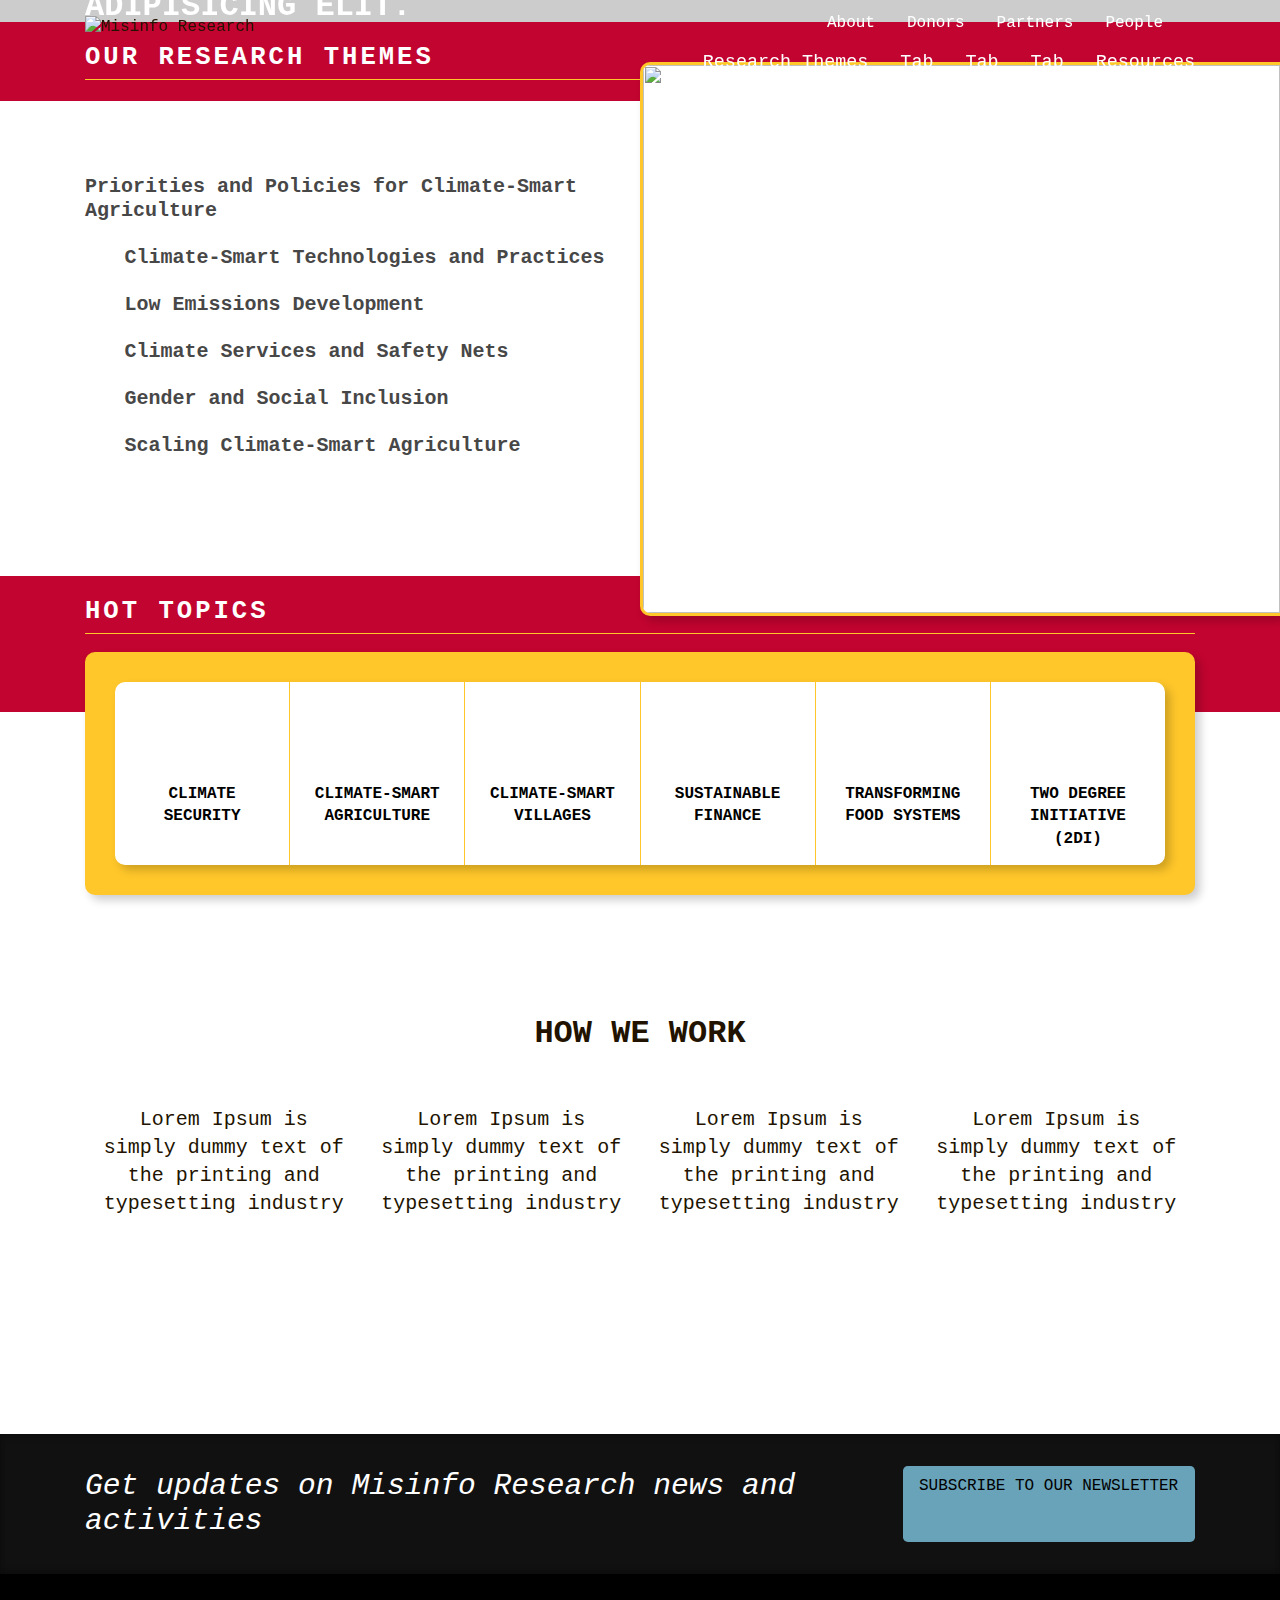
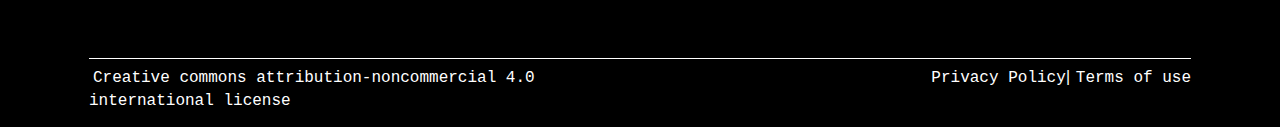
==== commit b9085a8f: "Add files via upload" ====
--- a/index.html
+++ b/index.html
@@ -128,7 +128,119 @@
                             </div>
                         </div>
                     </div>
-                    
+                    <div data-drupal-messages-fallback class="hidden"></div>
+                    <div class="views-element-container" id="block-views-block-block-ui-banner-block-1">
+                        <div>
+                            <div class="view view-block-ui-banner view-id-block_ui_banner view-display-id-block_1 js-view-dom-id-d732912f99f3184dc2ade9d25ae52f747a74d99304054464d696ee6755339677">
+                                <div class="view-content">
+                                    <div id="views-bootstrap-block-ui-banner-block-1" class="carousel slide" data-interval="10000" data-ride="carousel" data-pause="hover">
+                                        <ol class="carousel-indicators">
+                                            <li class="active" data-target="#views-bootstrap-block-ui-banner-block-1" data-slide-to="0"></li>
+                                            <li class="" data-target="#views-bootstrap-block-ui-banner-block-1" data-slide-to="1"></li>
+                                            <li class="" data-target="#views-bootstrap-block-ui-banner-block-1" data-slide-to="2"></li>
+                                            <li class="" data-target="#views-bootstrap-block-ui-banner-block-1" data-slide-to="3"></li>
+                                        </ol>
+                                        <div class="carousel-inner">
+                                            <div class="carousel-item active">
+                                                <picture>
+                                                    <source srcset="https://ccafs.cgiar.org/sites/default/files/styles/slideshow/public/2021-02/Slideshow%20UN.jpg?itok=RuKOTeIU" media="all and (min-width: 75em)" type="image/jpeg" />
+                                                    <source srcset="/sites/default/files/styles/slideshow/public/2021-05/15578323398_df8ef6079a_o.jpg?itok=ku7to-Bp 1x" media="all and (min-width: 62em) and (max-width: 74.99em)" type="image/jpeg" />
+                                                    <source srcset="/sites/default/files/styles/slideshow/public/2021-05/15578323398_df8ef6079a_o.jpg?itok=ku7to-Bp 1x" media="all and (min-width: 48em) and (max-width: 61.99em)" type="image/jpeg" />
+                                                    <source srcset="/sites/default/files/styles/slideshow/public/2021-05/15578323398_df8ef6079a_o.jpg?itok=ku7to-Bp 1x" media="all and (min-width: 34em) and (max-width: 47.99em)" type="image/jpeg" /> <img class="card-img" src="/sites/default/files/styles/slideshow/public/2021-05/15578323398_df8ef6079a_o.jpg?itok=ku7to-Bp" alt="" /> </picture>
+                                                <div class="carousel-caption d-none d-flex align-items-center">
+                                                    <div class="container">
+                                                        <div class="row">
+                                                            <div class="col-xl-5 col-lg-5 col-md-12">
+                                                                <div class="carousel-navigation">
+                                                                    <a class="carousel-control-prev" href="#views-bootstrap-block-ui-banner-block-1" role="button" data-slide="prev"> <span class="carousel-control-prev-icon" aria-hidden="true"></span> <span class="sr-only">Previous</span> </a> <span class="number-indicators"></span>
+                                                                    <a class="carousel-control-next"
+                                                                    href="#views-bootstrap-block-ui-banner-block-1" role="button" data-slide="next"> <span class="carousel-control-next-icon" aria-hidden="true"></span> <span class="sr-only">Next</span> </a>
+                                                                </div>
+                                                                <h2 class="slideshow-title">Lorem ipsum dolor sit amet consectetur adipisicing elit. Similique magni debitis cum</h2>
+                                                                <p><a href="https://ccafs.cgiar.org/events/AICCRA_Launch_Event" class="btn btn-secondary btn-more">Read more</a></p>
+                                                            </div>
+                                                        </div>
+                                                    </div>
+                                                </div>
+                                            </div>
+                                            <div class="carousel-item ">
+                                                <picture>
+                                                    <source srcset="/sites/default/files/styles/slideshow/public/2021-04/Twitter%20-%20Transforming%20Agricultural%20Innovation%20for%20People%2C%20Nature%20and%20Climate%20%283%29.png?itok=f6l8ZJSM 1x" media="all and (min-width: 75em)"
+                                                    type="image/png" />
+                                                    <source srcset="/sites/default/files/styles/slideshow/public/2021-04/Twitter%20-%20Transforming%20Agricultural%20Innovation%20for%20People%2C%20Nature%20and%20Climate%20%283%29.png?itok=f6l8ZJSM 1x"
+                                                    media="all and (min-width: 62em) and (max-width: 74.99em)" type="image/png" />
+                                                    <source srcset="/sites/default/files/styles/slideshow/public/2021-04/Twitter%20-%20Transforming%20Agricultural%20Innovation%20for%20People%2C%20Nature%20and%20Climate%20%283%29.png?itok=f6l8ZJSM 1x"
+                                                    media="all and (min-width: 48em) and (max-width: 61.99em)" type="image/png" />
+                                                    <source srcset="/sites/default/files/styles/slideshow/public/2021-04/Twitter%20-%20Transforming%20Agricultural%20Innovation%20for%20People%2C%20Nature%20and%20Climate%20%283%29.png?itok=f6l8ZJSM 1x"
+                                                    media="all and (min-width: 34em) and (max-width: 47.99em)" type="image/png" /> <img class="card-img" src="/sites/default/files/styles/slideshow/public/2021-04/Twitter%20-%20Transforming%20Agricultural%20Innovation%20for%20People%2C%20Nature%20and%20Climate%20%283%29.png?itok=f6l8ZJSM"
+                                                    alt="" /> </picture>
+                                                <div class="carousel-caption d-none d-flex align-items-center">
+                                                    <div class="container">
+                                                        <div class="row">
+                                                            <div class="col-xl-5 col-lg-5 col-md-12">
+                                                                <div class="carousel-navigation">
+                                                                    <a class="carousel-control-prev" href="#views-bootstrap-block-ui-banner-block-1" role="button" data-slide="prev"> <span class="carousel-control-prev-icon" aria-hidden="true"></span> <span class="sr-only">Previous</span> </a> <span class="number-indicators"></span>
+                                                                    <a class="carousel-control-next"
+                                                                    href="#views-bootstrap-block-ui-banner-block-1" role="button" data-slide="next"> <span class="carousel-control-next-icon" aria-hidden="true"></span> <span class="sr-only">Next</span> </a>
+                                                                </div>
+                                                                <h2 class="slideshow-title">Transforming Agricultural Innovation for People, Nature and Climate</h2>
+                                                                <p><a href="https://ccafs.cgiar.org/news/Transforming-Agricultural-Innovation-Climate-Nature-People" class="btn btn-secondary btn-more">Read more</a></p>
+                                                            </div>
+                                                        </div>
+                                                    </div>
+                                                </div>
+                                            </div>
+                                            <div class="carousel-item ">
+                                                <picture>
+                                                    <source srcset="/sites/default/files/styles/slideshow/public/2021-02/Slideshow%20UN.jpg?itok=RuKOTeIU 1x" media="all and (min-width: 75em)" type="image/jpeg" />
+                                                    <source srcset="/sites/default/files/styles/slideshow/public/2021-02/Slideshow%20UN.jpg?itok=RuKOTeIU 1x" media="all and (min-width: 62em) and (max-width: 74.99em)" type="image/jpeg" />
+                                                    <source srcset="/sites/default/files/styles/slideshow/public/2021-02/Slideshow%20UN.jpg?itok=RuKOTeIU 1x" media="all and (min-width: 48em) and (max-width: 61.99em)" type="image/jpeg" />
+                                                    <source srcset="/sites/default/files/styles/slideshow/public/2021-02/Slideshow%20UN.jpg?itok=RuKOTeIU 1x" media="all and (min-width: 34em) and (max-width: 47.99em)" type="image/jpeg" /> <img class="card-img" src="/sites/default/files/styles/slideshow/public/2021-02/Slideshow%20UN.jpg?itok=RuKOTeIU" alt="" /> </picture>
+                                                <div class="carousel-caption d-none d-flex align-items-center">
+                                                    <div class="container">
+                                                        <div class="row">
+                                                            <div class="col-xl-5 col-lg-5 col-md-12">
+                                                                <div class="carousel-navigation">
+                                                                    <a class="carousel-control-prev" href="#views-bootstrap-block-ui-banner-block-1" role="button" data-slide="prev"> <span class="carousel-control-prev-icon" aria-hidden="true"></span> <span class="sr-only">Previous</span> </a> <span class="number-indicators"></span>
+                                                                    <a class="carousel-control-next"
+                                                                    href="#views-bootstrap-block-ui-banner-block-1" role="button" data-slide="next"> <span class="carousel-control-next-icon" aria-hidden="true"></span> <span class="sr-only">Next</span> </a>
+                                                                </div>
+                                                                <h2 class="slideshow-title">from dialogue to delivery: what we’ve learned for the UN food system summit</h2>
+                                                                <p><a href="https://ccafs.cgiar.org/news/dialogues-delivery-what-weve-learned-un-food-system-summit" class="btn btn-secondary btn-more">Read more</a></p>
+                                                            </div>
+                                                        </div>
+                                                    </div>
+                                                </div>
+                                            </div>
+                                            <div class="carousel-item ">
+                                                <picture>
+                                                    <source srcset="/sites/default/files/styles/slideshow/public/2021-05/C.Schubert%20%28CCAFS%29.jpg?itok=Un8waaKG 1x" media="all and (min-width: 75em)" type="image/jpeg" />
+                                                    <source srcset="/sites/default/files/styles/slideshow/public/2021-05/C.Schubert%20%28CCAFS%29.jpg?itok=Un8waaKG 1x" media="all and (min-width: 62em) and (max-width: 74.99em)" type="image/jpeg" />
+                                                    <source srcset="/sites/default/files/styles/slideshow/public/2021-05/C.Schubert%20%28CCAFS%29.jpg?itok=Un8waaKG 1x" media="all and (min-width: 48em) and (max-width: 61.99em)" type="image/jpeg" />
+                                                    <source srcset="/sites/default/files/styles/slideshow/public/2021-05/C.Schubert%20%28CCAFS%29.jpg?itok=Un8waaKG 1x" media="all and (min-width: 34em) and (max-width: 47.99em)" type="image/jpeg" /> <img class="card-img" src="/sites/default/files/styles/slideshow/public/2021-05/C.Schubert%20%28CCAFS%29.jpg?itok=Un8waaKG" alt="" /> </picture>
+                                                <div class="carousel-caption d-none d-flex align-items-center">
+                                                    <div class="container">
+                                                        <div class="row">
+                                                            <div class="col-xl-5 col-lg-5 col-md-12">
+                                                                <div class="carousel-navigation">
+                                                                    <a class="carousel-control-prev" href="#views-bootstrap-block-ui-banner-block-1" role="button" data-slide="prev"> <span class="carousel-control-prev-icon" aria-hidden="true"></span> <span class="sr-only">Previous</span> </a> <span class="number-indicators"></span>
+                                                                    <a class="carousel-control-next"
+                                                                    href="#views-bootstrap-block-ui-banner-block-1" role="button" data-slide="next"> <span class="carousel-control-next-icon" aria-hidden="true"></span> <span class="sr-only">Next</span> </a>
+                                                                </div>
+                                                                <h2 class="slideshow-title">AGROECOLOGY: A KEY PIECE TO CLIMATE ADAPTATION &amp; MITIGATION?</h2>
+                                                                <p><a href="https://ccafs.cgiar.org/news/agroecology-key-piece-climate-adaptation-mitigation" class="btn btn-secondary btn-more">Read more</a></p>
+                                                            </div>
+                                                        </div>
+                                                    </div>
+                                                </div>
+                                            </div>
+                                        </div>
+                                        <hr class="carousel-progress-bar" />
+                                    </div>
+                                </div>
+                            </div>
+                        </div>
+                    </div>
                 </header>
                 <div id="main-wrapper" class="layout-main-wrapper clearfix">
                     <div id="main">
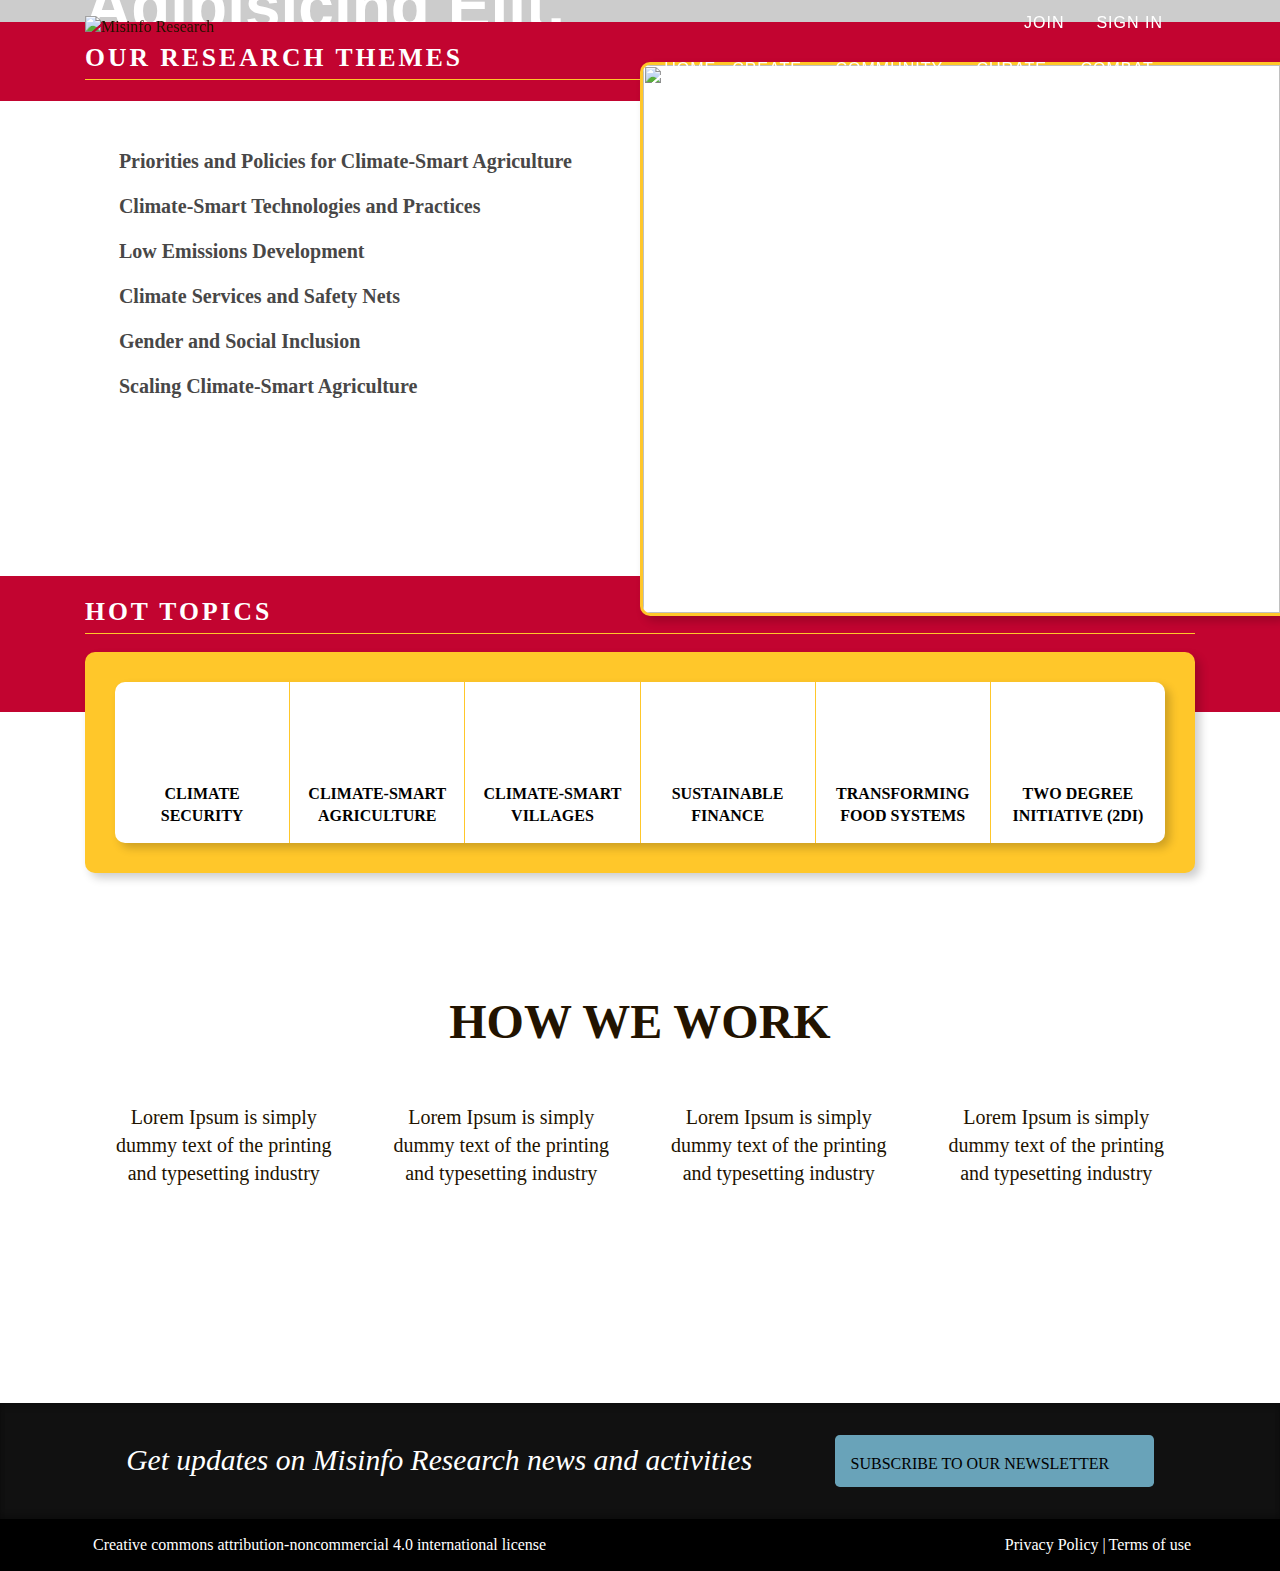
==== commit 44b162ff: "Add files via upload" ====
--- a/index.html
+++ b/index.html
@@ -5,12 +5,10 @@
     <meta charset="UTF-8">
     <meta http-equiv="X-UA-Compatible" content="IE=edge">
     <meta name="viewport" content="width=device-width, initial-scale=1.0">
-    <title>Document</title>
-
-    <meta http-equiv="x-ua-compatible" content="ie=edge">
-    <title>Tools | Misinfo Research</title>
+    <title>Home | Misinfo Research</title>
     <link rel="stylesheet" media="all" href="css/a.css">
     <link rel="stylesheet" media="all" href="css/b.css">
+    <script src="https://kit.fontawesome.com/d95622ef16.js" crossorigin="anonymous"></script>
 </head>
 
 <body class="layout-no-sidebars path-frontpage"> 
@@ -40,7 +38,7 @@
                                                             <li class="nav-item"> 
                                                                 <a href="" class="fab fa-facebook-f nav-link " target="_blank">
                                                                     <span class="d-none">Facebook</span></a></li>
-                                                            <li class="nav-item"> <a href="" class="fab fa-twitter" target="_blank">
+                                                            <li class="nav-item"> <a href="" class="fab fa-twitter nav-link" target="_blank">
                                                                 <span class="d-none">Twitter</span></a></li>
                                                                 <li class="nav-item">
                                                                 <a href="" class="fab fa-instagram nav-link " target="_blank">
@@ -58,18 +56,16 @@
                                                 <div class="d-flex justify-content-end">
                                                     <nav role="navigation" aria-labelledby="block-secondarynavigation-menu" id="block-secondarynavigation" class="block block-menu navigation menu--secondary-navigation">
                                                         <h2 class="sr-only" id="block-secondarynavigation-menu">Secondary navigation</h2>
-                                                        <ul class="clearfix nav">
-                                                            <li class="nav-item menu-item--collapsed"> 
-                                                                <a href="/about-us" class="nav-link nav-link--about-us">About</a></li>
-                                                            <li class="nav-item"> 
-                                                                <a href="/donors" class="nav-link nav-link--donors">Donors</a></li>
-                                                            <li class="nav-item menu-item--collapsed"> 
-                                                                <a href="/partners" class="nav-link nav-link--partners">Partners</a></li>
-                                                            <li class="nav-item"> 
-                                                                <a href="/people" class="nav-link nav-link--people" >People</a></li>
+                                                        <ul class="clearfix nav custom-nav-edit">
+                                                            <li class="nav-item custom-link-edit menu-item--collapsed"> 
+                                                                <a href="/about-us" class="nav-link nav-link--about-us">Join</a></li>
+                                                            <li class="nav-item custom-link-edit"> 
+                                                                <a href="/donors" class="nav-link nav-link--donors">Sign in</a></li>
+                                                    
                                                             <li class="nav-item"> 
                                                                 <a href="/search" class="fas fa-search nav-link nav-link--search" >
-                                                                    <span class="d-none">Search</span></a></li>
+                                                                    <span class="d-none">Search</span></a>
+                                                            </li>
                                                         </ul>
                                                     </nav>
                                                 </div>
@@ -78,33 +74,68 @@
                                         <div class="row">
                                             <div class="col-12">
                                                 <div class="d-flex justify-content-end">
-                                                    <nav role="navigation" aria-labelledby="block-mainnavigation-menu" id="block-mainnavigation" class="block block-menu navigation menu--main">
-                                                        <h2 class="sr-only" id="block-mainnavigation-menu">Main navigation</h2>
-                                                        <ul block="block-mainnavigation" class="clearfix nav">
-                                                            <li class="nav-item menu-item--expanded"> <span class="nav-link nav-link-">Research Themes</span>
-                                                            
-                                                                                                                                    </li>
-                                                                                                                                    <li class="nav-item menu-item--expanded"> <span class="nav-link nav-link-">Tab</span>
-                                                                                                                                      
-                                                                                                                                                                                                    </li>
-                                                                                                                                                                                                    <li class="nav-item menu-item--expanded"> <a href="/news" class="nav-link nav-link--news" >Tab</a>
-                                                                                                                                                                                                        <ul
-                                                                                                                                                                                                        class="menu">
-                                                                                                                                                                                                            <li class="nav-item"> <a href="/media/press-releases" class="nav-link--media-press-releases"
-                                                                                                                                                                                                                data-drupal-link-system-path="media/press-releases">Press Releases</a></li>
-                                                                                                                                                                                                            <li
-                                                                                                                                                                                                            class="nav-item"> <a href="/media/in-the-news" class="nav-link--media-in-the-news"
-                                                                                                                                                                                                                data-drupal-link-system-path="media/in-the-news">CCAFS In the News</a></li>
-                                                                                                                                                                                                    </ul>
-                                                                                                                                                                                                    </li>
-                                                                                                                                                                                                    <li class="nav-item"> <a href="/events" class="nav-link nav-link--events" >Tab</a></li>
-                                                                                                                                                                                                  
-                                                                                                                                                                                                        <li
-                                                                                                                                                                                                        class="nav-item menu-item--expanded"> <a href="publications.html" class="nav-link nav-link--resources-publications"
-                                                                                                                                                                                                            >Resources</a>
-                                                                                                                                                                                                            
-                                                                                                                                                                                                                        </li>
-                                                                                                                                                                                                                        </ul>
+                                                    <nav class="navbar navbar-expand-lg">
+                                                        <button class="navbar-toggler" type="button" data-toggle="collapse" data-target="#navbarSupportedContent" aria-controls="navbarSupportedContent" aria-expanded="false" aria-label="Toggle navigation">
+    <span class="navbar-toggler-icon"></span>
+  </button>
+ 
+
+  <div class="collapse navbar-collapse" id="navbarSupportedContent">
+    <ul class="navbar-nav mr-auto custom-nav-edit">
+        <li class="nav-item">
+        <a class="nav-link" href="index.html">HOME</a>
+      </li>
+      <li class="nav-item dropdown">
+        <a class="nav-link dropdown-toggle" href="#" id="navbarDropdown" role="button" data-toggle="dropdown" aria-haspopup="true" aria-expanded="false">
+          Create
+        </a>
+        <div class="dropdown-menu" aria-labelledby="navbarDropdown">
+          <a class="dropdown-item" href="#">VIDEOS</a>
+          <a class="dropdown-item" href="#">WEBINARS</a>
+          <a class="dropdown-item" href="#">STUDIES</a>
+        </div>
+      </li>
+      <li class="nav-item dropdown">
+        <a class="nav-link dropdown-toggle" href="#" id="navbarDropdown" role="button" data-toggle="dropdown" aria-haspopup="true" aria-expanded="false">
+          Community
+        </a>
+        <div class="dropdown-menu" aria-labelledby="navbarDropdown">
+          <a class="dropdown-item" href="#">FIND US GLOBALLY</a>
+          <a class="dropdown-item" href="#">PARTNER UNIVERSITIES </a>
+          <a class="dropdown-item" href="#">TRAINING PROGRAMS</a>
+          <a class="dropdown-item" href="#">RESEARCH COLLABORATIONS</a>
+        </div>
+      </li>
+      <li class="nav-item dropdown">
+        <a class="nav-link dropdown-toggle" href="#" id="navbarDropdown" role="button" data-toggle="dropdown" aria-haspopup="true" aria-expanded="false">
+          Curate
+        </a>
+        <div class="dropdown-menu" aria-labelledby="navbarDropdown">
+          <a class="dropdown-item" href="#">MISINFORMATION SCHOLARS</a>
+          <a class="dropdown-item" href="#">TOOLS</a>
+          <a class="dropdown-item dropdown-toggle" href="#" id="navbarDropdown-1" role="button" data-toggle="dropdown" aria-haspopup="true" aria-expanded="true">
+              SELECTED PUBLICATIONS
+            </a>
+                <div class="dropdown-menu" aria-labelledby="navbarDropdown-1">
+          <a class="dropdown-item" href="#">BOOKS</a>
+          <a class="dropdown-item" href="#">PEER REVIEWED JOURNALS</a>
+          
+          <a class="dropdown-item" href="#">NEWS/BLOGPOSTS</a>
+                </div>
+        </div>
+      </li>
+      <li class="nav-item dropdown">
+        <a class="nav-link dropdown-toggle" href="#" id="navbarDropdown" role="button" data-toggle="dropdown" aria-haspopup="true" aria-expanded="false">
+          Combat
+        </a>
+        <div class="dropdown-menu" aria-labelledby="navbarDropdown">
+          <a class="dropdown-item" href="publications.html">MISINFORMATION AREAS</a>
+          <a class="dropdown-item" href="#">FAQ </a>
+          <a class="dropdown-item" href="#">ASK AN EXPERT </a>
+        </div>
+      </li>
+    </ul>
+  </div>
                                                     </nav>
                                                 </div>
                                             </div>
@@ -150,7 +181,7 @@
                                                 <div class="carousel-caption d-none d-flex align-items-center">
                                                     <div class="container">
                                                         <div class="row">
-                                                            <div class="col-xl-5 col-lg-5 col-md-12">
+                                                            <div class="col-xl-8 col-lg-5 col-md-12">
                                                                 <div class="carousel-navigation">
                                                                     <a class="carousel-control-prev" href="#views-bootstrap-block-ui-banner-block-1" role="button" data-slide="prev"> <span class="carousel-control-prev-icon" aria-hidden="true"></span> <span class="sr-only">Previous</span> </a> <span class="number-indicators"></span>
                                                                     <a class="carousel-control-next"
@@ -165,7 +196,7 @@
                                             </div>
                                             <div class="carousel-item ">
                                                 <picture>
-                                                    <source srcset="/sites/default/files/styles/slideshow/public/2021-04/Twitter%20-%20Transforming%20Agricultural%20Innovation%20for%20People%2C%20Nature%20and%20Climate%20%283%29.png?itok=f6l8ZJSM 1x" media="all and (min-width: 75em)"
+                                                    <source srcset="https://wallpaperaccess.com/full/286636.jpg" media="all and (min-width: 75em)"
                                                     type="image/png" />
                                                     <source srcset="/sites/default/files/styles/slideshow/public/2021-04/Twitter%20-%20Transforming%20Agricultural%20Innovation%20for%20People%2C%20Nature%20and%20Climate%20%283%29.png?itok=f6l8ZJSM 1x"
                                                     media="all and (min-width: 62em) and (max-width: 74.99em)" type="image/png" />
@@ -177,7 +208,7 @@
                                                 <div class="carousel-caption d-none d-flex align-items-center">
                                                     <div class="container">
                                                         <div class="row">
-                                                            <div class="col-xl-5 col-lg-5 col-md-12">
+                                                            <div class="col-xl-8 col-lg-5 col-md-12">
                                                                 <div class="carousel-navigation">
                                                                     <a class="carousel-control-prev" href="#views-bootstrap-block-ui-banner-block-1" role="button" data-slide="prev"> <span class="carousel-control-prev-icon" aria-hidden="true"></span> <span class="sr-only">Previous</span> </a> <span class="number-indicators"></span>
                                                                     <a class="carousel-control-next"
@@ -192,14 +223,14 @@
                                             </div>
                                             <div class="carousel-item ">
                                                 <picture>
-                                                    <source srcset="/sites/default/files/styles/slideshow/public/2021-02/Slideshow%20UN.jpg?itok=RuKOTeIU 1x" media="all and (min-width: 75em)" type="image/jpeg" />
+                                                    <source srcset="https://images.unsplash.com/photo-1517120026326-d87759a7b63b?ixid=MnwxMjA3fDB8MHxzZWFyY2h8MjJ8fGhvc3BpdGFsfGVufDB8fDB8fA%3D%3D&ixlib=rb-1.2.1&w=1000&q=80" media="all and (min-width: 75em)" type="image/jpeg" />
                                                     <source srcset="/sites/default/files/styles/slideshow/public/2021-02/Slideshow%20UN.jpg?itok=RuKOTeIU 1x" media="all and (min-width: 62em) and (max-width: 74.99em)" type="image/jpeg" />
                                                     <source srcset="/sites/default/files/styles/slideshow/public/2021-02/Slideshow%20UN.jpg?itok=RuKOTeIU 1x" media="all and (min-width: 48em) and (max-width: 61.99em)" type="image/jpeg" />
                                                     <source srcset="/sites/default/files/styles/slideshow/public/2021-02/Slideshow%20UN.jpg?itok=RuKOTeIU 1x" media="all and (min-width: 34em) and (max-width: 47.99em)" type="image/jpeg" /> <img class="card-img" src="/sites/default/files/styles/slideshow/public/2021-02/Slideshow%20UN.jpg?itok=RuKOTeIU" alt="" /> </picture>
                                                 <div class="carousel-caption d-none d-flex align-items-center">
                                                     <div class="container">
                                                         <div class="row">
-                                                            <div class="col-xl-5 col-lg-5 col-md-12">
+                                                            <div class="col-xl-8 col-lg-5 col-md-12">
                                                                 <div class="carousel-navigation">
                                                                     <a class="carousel-control-prev" href="#views-bootstrap-block-ui-banner-block-1" role="button" data-slide="prev"> <span class="carousel-control-prev-icon" aria-hidden="true"></span> <span class="sr-only">Previous</span> </a> <span class="number-indicators"></span>
                                                                     <a class="carousel-control-next"
@@ -550,7 +581,7 @@
                             </nav>
                         </div>
                     </div> -->
-                    <div class="row disclaimer mt-4 pt-2 mr-1 ml-1">
+                    <div class="row disclaimer  mr-1 ml-1">
                         <div class="col-xl-6 col-lg-6 col-md-6 col-sm-12 pl-0">
                             <div id="block-footerdisclaimer" class="block block-block-content block-block-content55120124-f08b-4921-bbcb-2a92effa502a">
                                 <div class="block-content block-content--type-ui-content block-content--view-mode-full ds-1col clearfix">
@@ -576,7 +607,10 @@
     </div>
     </div>
     </div>
-   
+     <script src="https://code.jquery.com/jquery-3.2.1.slim.min.js" integrity="sha384-KJ3o2DKtIkvYIK3UENzmM7KCkRr/rE9/Qpg6aAZGJwFDMVNA/GpGFF93hXpG5KkN" crossorigin="anonymous"></script>
+<script src="https://cdnjs.cloudflare.com/ajax/libs/popper.js/1.12.9/umd/popper.min.js" integrity="sha384-ApNbgh9B+Y1QKtv3Rn7W3mgPxhU9K/ScQsAP7hUibX39j7fakFPskvXusvfa0b4Q" crossorigin="anonymous"></script>
+<script src="https://maxcdn.bootstrapcdn.com/bootstrap/4.0.0/js/bootstrap.min.js" integrity="sha384-JZR6Spejh4U02d8jOt6vLEHfe/JQGiRRSQQxSfFWpi1MquVdAyjUar5+76PVCmYl" crossorigin="anonymous"></script>
+
 </body>
 
 </html>--- a/css/a.css
+++ b/css/a.css
@@ -1,713 +1,713 @@
-.ajax-progress {
-    display: inline-block;
-    padding: 1px 5px 2px 5px;
-}
-
-[dir="rtl"] .ajax-progress {
-    float: right;
-}
-
-.ajax-progress-throbber .throbber {
-    display: inline;
-    padding: 1px 5px 2px;
-    background: transparent url(/core/misc/throbber-active.gif) no-repeat 0 center;
-}
-
-.ajax-progress-throbber .message {
-    display: inline;
-    padding: 1px 5px 2px;
-}
-
-tr .ajax-progress-throbber .throbber {
-    margin: 0 2px;
-}
-
-.ajax-progress-bar {
-    width: 16em;
-}
-
-.ajax-progress-fullscreen {
-    position: fixed;
-    z-index: 1000;
-    top: 48.5%;
-    left: 49%;
-    width: 24px;
-    height: 24px;
-    padding: 4px;
-    opacity: 0.9;
-    border-radius: 7px;
-    background-color: #232323;
-    background-image: url(/core/misc/loading-small.gif);
-    background-repeat: no-repeat;
-    background-position: center center;
-}
-
-[dir="rtl"] .ajax-progress-fullscreen {
-    right: 49%;
-    left: auto;
-}
-
-.text-align-left {
-    text-align: left;
-}
-
-.text-align-right {
-    text-align: right;
-}
-
-.text-align-center {
-    text-align: center;
-}
-
-.text-align-justify {
-    text-align: justify;
-}
-
-.align-left {
-    float: left;
-}
-
-.align-right {
-    float: right;
-}
-
-.align-center {
-    display: block;
-    margin-right: auto;
-    margin-left: auto;
-}
-
-.js input.form-autocomplete {
-    background-image: url(/core/misc/throbber-inactive.png);
-    background-repeat: no-repeat;
-    background-position: 100% center;
-}
-
-.js[dir="rtl"] input.form-autocomplete {
-    background-position: 0% center;
-}
-
-.js input.form-autocomplete.ui-autocomplete-loading {
-    background-image: url(/core/misc/throbber-active.gif);
-    background-position: 100% center;
-}
-
-.js[dir="rtl"] input.form-autocomplete.ui-autocomplete-loading {
-    background-position: 0% center;
-}
-
-.fieldgroup {
-    padding: 0;
-    border-width: 0;
-}
-
-.container-inline div,
-.container-inline label {
-    display: inline-block;
-}
-
-.container-inline .details-wrapper {
-    display: block;
-}
-
-.clearfix:after {
-    display: table;
-    clear: both;
-    content: "";
-}
-
-.js details:not([open]) .details-wrapper {
-    display: none;
-}
-
-.hidden {
-    display: none;
-}
-
-.visually-hidden {
-    position: absolute !important;
-    overflow: hidden;
-    clip: rect(1px, 1px, 1px, 1px);
-    width: 1px;
-    height: 1px;
-    word-wrap: normal;
-}
-
-.visually-hidden.focusable:active,
-.visually-hidden.focusable:focus {
-    position: static !important;
-    overflow: visible;
-    clip: auto;
-    width: auto;
-    height: auto;
-}
-
-.invisible {
-    visibility: hidden;
-}
-
-.item-list__comma-list,
-.item-list__comma-list li {
-    display: inline;
-}
-
-.item-list__comma-list {
-    margin: 0;
-    padding: 0;
-}
-
-.item-list__comma-list li:after {
-    content: ", ";
-}
-
-.item-list__comma-list li:last-child:after {
-    content: "";
-}
-
-.js .js-hide {
-    display: none;
-}
-
-.js-show {
-    display: none;
-}
-
-.js .js-show {
-    display: block;
-}
-
-.nowrap {
-    white-space: nowrap;
-}
-
-.position-container {
-    position: relative;
-}
-
-.progress {
-    position: relative;
-}
-
-.progress__track {
-    min-width: 100px;
-    max-width: 100%;
-    height: 16px;
-    margin-top: 5px;
-    border: 1px solid;
-    background-color: #fff;
-}
-
-.progress__bar {
-    width: 3%;
-    min-width: 3%;
-    max-width: 100%;
-    height: 16px;
-    background-color: #000;
-}
-
-.progress__description,
-.progress__percentage {
-    overflow: hidden;
-    margin-top: 0.2em;
-    color: #555;
-    font-size: 0.875em;
-}
-
-.progress__description {
-    float: left;
-}
-
-[dir="rtl"] .progress__description {
-    float: right;
-}
-
-.progress__percentage {
-    float: right;
-}
-
-[dir="rtl"] .progress__percentage {
-    float: left;
-}
-
-.progress--small .progress__track {
-    height: 7px;
-}
-
-.progress--small .progress__bar {
-    height: 7px;
-    background-size: 20px 20px;
-}
-
-.reset-appearance {
-    margin: 0;
-    padding: 0;
-    border: 0 none;
-    background: transparent;
-    line-height: inherit;
-    -webkit-appearance: none;
-    -moz-appearance: none;
-    appearance: none;
-}
-
-.resize-none {
-    resize: none;
-}
-
-.resize-vertical {
-    min-height: 2em;
-    resize: vertical;
-}
-
-.resize-horizontal {
-    max-width: 100%;
-    resize: horizontal;
-}
-
-.resize-both {
-    max-width: 100%;
-    min-height: 2em;
-    resize: both;
-}
-
-table.sticky-header {
-    z-index: 500;
-    top: 0;
-    margin-top: 0;
-    background-color: #fff;
-}
-
-.system-status-counter__status-icon {
-    display: inline-block;
-    width: 25px;
-    height: 25px;
-    vertical-align: middle;
-}
-
-.system-status-counter__status-icon:before {
-    display: block;
-    width: 100%;
-    height: 100%;
-    content: "";
-    background-repeat: no-repeat;
-    background-position: center 2px;
-    background-size: 16px;
-}
-
-.system-status-counter__status-icon--error:before {
-    background-image: url(/core/misc/icons/e32700/error.svg);
-}
-
-.system-status-counter__status-icon--warning:before {
-    background-image: url(/core/misc/icons/e29700/warning.svg);
-}
-
-.system-status-counter__status-icon--checked:before {
-    background-image: url(/core/misc/icons/73b355/check.svg);
-}
-
-.system-status-report-counters__item {
-    width: 100%;
-    margin-bottom: 0.5em;
-    padding: 0.5em 0;
-    text-align: center;
-    white-space: nowrap;
-    background-color: rgba(0, 0, 0, 0.063);
-}
-
-@media screen and (min-width:60em) {
-    .system-status-report-counters {
-        display: flex;
-        flex-wrap: wrap;
-        justify-content: space-between;
-    }
-
-    .system-status-report-counters__item--half-width {
-        width: 49%;
-    }
-
-    .system-status-report-counters__item--third-width {
-        width: 33%;
-    }
-}
-
-.system-status-general-info__item {
-    margin-top: 1em;
-    padding: 0 1em 1em;
-    border: 1px solid #ccc;
-}
-
-.system-status-general-info__item-title {
-    border-bottom: 1px solid #ccc;
-}
-
-body.drag {
-    cursor: move;
-}
-
-tr.region-title {
-    font-weight: bold;
-}
-
-tr.region-message {
-    color: #999;
-}
-
-tr.region-populated {
-    display: none;
-}
-
-tr.add-new .tabledrag-changed {
-    display: none;
-}
-
-.draggable a.tabledrag-handle {
-    float: left;
-    overflow: hidden;
-    height: 1.7em;
-    margin-left: -1em;
-    cursor: move;
-    text-decoration: none;
-}
-
-[dir="rtl"] .draggable a.tabledrag-handle {
-    float: right;
-    margin-right: -1em;
-    margin-left: 0;
-}
-
-a.tabledrag-handle:hover {
-    text-decoration: none;
-}
-
-a.tabledrag-handle .handle {
-    width: 14px;
-    height: 14px;
-    margin: -0.4em 0.5em 0;
-    padding: 0.42em 0.5em;
-    background: url(/core/misc/icons/787878/move.svg) no-repeat 6px 7px;
-}
-
-a.tabledrag-handle:hover .handle,
-a.tabledrag-handle:focus .handle {
-    background-image: url(/core/misc/icons/000000/move.svg);
-}
-
-.touchevents .draggable td {
-    padding: 0 10px;
-}
-
-.touchevents .draggable .menu-item__link {
-    display: inline-block;
-    padding: 10px 0;
-}
-
-.touchevents a.tabledrag-handle {
-    width: 40px;
-    height: 44px;
-}
-
-.touchevents a.tabledrag-handle .handle {
-    height: 21px;
-    background-position: 40% 19px;
-}
-
-[dir="rtl"] .touch a.tabledrag-handle .handle {
-    background-position: right 40% top 19px;
-}
-
-.touchevents .draggable.drag a.tabledrag-handle .handle {
-    background-position: 50% -32px;
-}
-
-.tabledrag-toggle-weight-wrapper {
-    text-align: right;
-}
-
-[dir="rtl"] .tabledrag-toggle-weight-wrapper {
-    text-align: left;
-}
-
-.indentation {
-    float: left;
-    width: 20px;
-    height: 1.7em;
-    margin: -0.4em 0.2em -0.4em -0.4em;
-    padding: 0.42em 0 0.42em 0.6em;
-}
-
-[dir="rtl"] .indentation {
-    float: right;
-    margin: -0.4em -0.4em -0.4em 0.2em;
-    padding: 0.42em 0.6em 0.42em 0;
-}
-
-.tablesort {
-    display: inline-block;
-    width: 16px;
-    height: 16px;
-    background-size: 100%;
-}
-
-.tablesort--asc {
-    background-image: url(/core/misc/icons/787878/twistie-down.svg);
-}
-
-.tablesort--desc {
-    background-image: url(/core/misc/icons/787878/twistie-up.svg);
-}
-
-div.tree-child {
-    background: url(/core/misc/tree.png) no-repeat 11px center;
-}
-
-div.tree-child-last {
-    background: url(/core/misc/tree-bottom.png) no-repeat 11px center;
-}
-
-[dir="rtl"] div.tree-child,
-[dir="rtl"] div.tree-child-last {
-    background-position: -65px center;
-}
-
-div.tree-child-horizontal {
-    background: url(/core/misc/tree.png) no-repeat -11px center;
-}
-
-body.lb-disable-scrolling {
-    overflow: hidden;
-}
-
-.lightboxOverlay {
-    position: absolute;
-    top: 0;
-    left: 0;
-    z-index: 9999;
-    background-color: black;
-    filter: progid:DXImageTransform.Microsoft.Alpha(Opacity=80);
-    opacity: 0.8;
-    display: none;
-}
-
-.lightbox {
-    position: absolute;
-    left: 0;
-    width: 100%;
-    z-index: 10000;
-    text-align: center;
-    line-height: 0;
-    font-weight: normal;
-    outline: none;
-}
-
-.lightbox .lb-image {
-    display: block;
-    height: auto;
-    max-width: inherit;
-    max-height: none;
-    border-radius: 3px;
-    border: 4px solid white;
-}
-
-.lightbox a img {
-    border: none;
-}
-
-.lb-outerContainer {
-    position: relative;
-    *zoom: 1;
-    width: 250px;
-    height: 250px;
-    margin: 0 auto;
-    border-radius: 4px;
-    background-color: white;
-}
-
-.lb-outerContainer:after {
-    content: "";
-    display: table;
-    clear: both;
-}
-
-.lb-loader {
-    position: absolute;
-    top: 43%;
-    left: 0;
-    height: 25%;
-    width: 100%;
-    text-align: center;
-    line-height: 0;
-}
-
-.lb-cancel {
-    display: block;
-    width: 32px;
-    height: 32px;
-    margin: 0 auto;
-    background: url(/libraries/lightbox2/dist/images/loading.gif) no-repeat;
-}
-
-.lb-nav {
-    position: absolute;
-    top: 0;
-    left: 0;
-    height: 100%;
-    width: 100%;
-    z-index: 10;
-}
-
-.lb-container>.nav {
-    left: 0;
-}
-
-.lb-nav a {
-    outline: none;
-    background-image: url('[data-uri]');
-}
-
-.lb-prev,
-.lb-next {
-    height: 100%;
-    cursor: pointer;
-    display: block;
-}
-
-.lb-nav a.lb-prev {
-    width: 34%;
-    left: 0;
-    float: left;
-    background: url(/libraries/lightbox2/dist/images/prev.png) left 48% no-repeat;
-    filter: progid:DXImageTransform.Microsoft.Alpha(Opacity=0);
-    opacity: 0;
-    -webkit-transition: opacity 0.6s;
-    -moz-transition: opacity 0.6s;
-    -o-transition: opacity 0.6s;
-    transition: opacity 0.6s;
-}
-
-.lb-nav a.lb-prev:hover {
-    filter: progid:DXImageTransform.Microsoft.Alpha(Opacity=100);
-    opacity: 1;
-}
-
-.lb-nav a.lb-next {
-    width: 64%;
-    right: 0;
-    float: right;
-    background: url(/libraries/lightbox2/dist/images/next.png) right 48% no-repeat;
-    filter: progid:DXImageTransform.Microsoft.Alpha(Opacity=0);
-    opacity: 0;
-    -webkit-transition: opacity 0.6s;
-    -moz-transition: opacity 0.6s;
-    -o-transition: opacity 0.6s;
-    transition: opacity 0.6s;
-}
-
-.lb-nav a.lb-next:hover {
-    filter: progid:DXImageTransform.Microsoft.Alpha(Opacity=100);
-    opacity: 1;
-}
-
-.lb-dataContainer {
-    margin: 0 auto;
-    padding-top: 5px;
-    *zoom: 1;
-    width: 100%;
-    border-bottom-left-radius: 4px;
-    border-bottom-right-radius: 4px;
-}
-
-.lb-dataContainer:after {
-    content: "";
-    display: table;
-    clear: both;
-}
-
-.lb-data {
-    padding: 0 4px;
-    color: #ccc;
-}
-
-.lb-data .lb-details {
-    width: 85%;
-    float: left;
-    text-align: left;
-    line-height: 1.1em;
-}
-
-.lb-data .lb-caption {
-    font-size: 13px;
-    font-weight: bold;
-    line-height: 1em;
-}
-
-.lb-data .lb-caption a {
-    color: #4ae;
-}
-
-.lb-data .lb-number {
-    display: block;
-    clear: left;
-    padding-bottom: 1em;
-    font-size: 12px;
-    color: #999999;
-}
-
-.lb-data .lb-close {
-    display: block;
-    float: right;
-    width: 30px;
-    height: 30px;
-    background: url(/libraries/lightbox2/dist/images/close.png) top right no-repeat;
-    text-align: right;
-    outline: none;
-    filter: progid:DXImageTransform.Microsoft.Alpha(Opacity=70);
-    opacity: 0.7;
-    -webkit-transition: opacity 0.2s;
-    -moz-transition: opacity 0.2s;
-    -o-transition: opacity 0.2s;
-    transition: opacity 0.2s;
-}
-
-.lb-data .lb-close:hover {
-    cursor: pointer;
-    filter: progid:DXImageTransform.Microsoft.Alpha(Opacity=100);
-    opacity: 1;
-}
-
-.views-align-left {
-    text-align: left;
-}
-
-.views-align-right {
-    text-align: right;
-}
-
-.views-align-center {
-    text-align: center;
-}
-
-.views-view-grid .views-col {
-    float: left;
-}
-
-.views-view-grid .views-row {
-    float: left;
-    clear: both;
-    width: 100%;
-}
-
-.views-display-link+.views-display-link {
-    margin-left: 0.5em;
-}
-
-.bef-exposed-form .form--inline .form-item {
-    float: none;
-}
-
-.bef-exposed-form .form--inline>.form-item {
-    float: left;
-}
-
-.bef-exposed-form .form--inline .bef--secondary {
-    clear: left;
-}
+.ajax-progress {
+    display: inline-block;
+    padding: 1px 5px 2px 5px;
+}
+
+[dir="rtl"] .ajax-progress {
+    float: right;
+}
+
+.ajax-progress-throbber .throbber {
+    display: inline;
+    padding: 1px 5px 2px;
+    background: transparent url(/core/misc/throbber-active.gif) no-repeat 0 center;
+}
+
+.ajax-progress-throbber .message {
+    display: inline;
+    padding: 1px 5px 2px;
+}
+
+tr .ajax-progress-throbber .throbber {
+    margin: 0 2px;
+}
+
+.ajax-progress-bar {
+    width: 16em;
+}
+
+.ajax-progress-fullscreen {
+    position: fixed;
+    z-index: 1000;
+    top: 48.5%;
+    left: 49%;
+    width: 24px;
+    height: 24px;
+    padding: 4px;
+    opacity: 0.9;
+    border-radius: 7px;
+    background-color: #232323;
+    background-image: url(/core/misc/loading-small.gif);
+    background-repeat: no-repeat;
+    background-position: center center;
+}
+
+[dir="rtl"] .ajax-progress-fullscreen {
+    right: 49%;
+    left: auto;
+}
+
+.text-align-left {
+    text-align: left;
+}
+
+.text-align-right {
+    text-align: right;
+}
+
+.text-align-center {
+    text-align: center;
+}
+
+.text-align-justify {
+    text-align: justify;
+}
+
+.align-left {
+    float: left;
+}
+
+.align-right {
+    float: right;
+}
+
+.align-center {
+    display: block;
+    margin-right: auto;
+    margin-left: auto;
+}
+
+.js input.form-autocomplete {
+    background-image: url(/core/misc/throbber-inactive.png);
+    background-repeat: no-repeat;
+    background-position: 100% center;
+}
+
+.js[dir="rtl"] input.form-autocomplete {
+    background-position: 0% center;
+}
+
+.js input.form-autocomplete.ui-autocomplete-loading {
+    background-image: url(/core/misc/throbber-active.gif);
+    background-position: 100% center;
+}
+
+.js[dir="rtl"] input.form-autocomplete.ui-autocomplete-loading {
+    background-position: 0% center;
+}
+
+.fieldgroup {
+    padding: 0;
+    border-width: 0;
+}
+
+.container-inline div,
+.container-inline label {
+    display: inline-block;
+}
+
+.container-inline .details-wrapper {
+    display: block;
+}
+
+.clearfix:after {
+    display: table;
+    clear: both;
+    content: "";
+}
+
+.js details:not([open]) .details-wrapper {
+    display: none;
+}
+
+.hidden {
+    display: none;
+}
+
+.visually-hidden {
+    position: absolute !important;
+    overflow: hidden;
+    clip: rect(1px, 1px, 1px, 1px);
+    width: 1px;
+    height: 1px;
+    word-wrap: normal;
+}
+
+.visually-hidden.focusable:active,
+.visually-hidden.focusable:focus {
+    position: static !important;
+    overflow: visible;
+    clip: auto;
+    width: auto;
+    height: auto;
+}
+
+.invisible {
+    visibility: hidden;
+}
+
+.item-list__comma-list,
+.item-list__comma-list li {
+    display: inline;
+}
+
+.item-list__comma-list {
+    margin: 0;
+    padding: 0;
+}
+
+.item-list__comma-list li:after {
+    content: ", ";
+}
+
+.item-list__comma-list li:last-child:after {
+    content: "";
+}
+
+.js .js-hide {
+    display: none;
+}
+
+.js-show {
+    display: none;
+}
+
+.js .js-show {
+    display: block;
+}
+
+.nowrap {
+    white-space: nowrap;
+}
+
+.position-container {
+    position: relative;
+}
+
+.progress {
+    position: relative;
+}
+
+.progress__track {
+    min-width: 100px;
+    max-width: 100%;
+    height: 16px;
+    margin-top: 5px;
+    border: 1px solid;
+    background-color: #fff;
+}
+
+.progress__bar {
+    width: 3%;
+    min-width: 3%;
+    max-width: 100%;
+    height: 16px;
+    background-color: #000;
+}
+
+.progress__description,
+.progress__percentage {
+    overflow: hidden;
+    margin-top: 0.2em;
+    color: #555;
+    font-size: 0.875em;
+}
+
+.progress__description {
+    float: left;
+}
+
+[dir="rtl"] .progress__description {
+    float: right;
+}
+
+.progress__percentage {
+    float: right;
+}
+
+[dir="rtl"] .progress__percentage {
+    float: left;
+}
+
+.progress--small .progress__track {
+    height: 7px;
+}
+
+.progress--small .progress__bar {
+    height: 7px;
+    background-size: 20px 20px;
+}
+
+.reset-appearance {
+    margin: 0;
+    padding: 0;
+    border: 0 none;
+    background: transparent;
+    line-height: inherit;
+    -webkit-appearance: none;
+    -moz-appearance: none;
+    appearance: none;
+}
+
+.resize-none {
+    resize: none;
+}
+
+.resize-vertical {
+    min-height: 2em;
+    resize: vertical;
+}
+
+.resize-horizontal {
+    max-width: 100%;
+    resize: horizontal;
+}
+
+.resize-both {
+    max-width: 100%;
+    min-height: 2em;
+    resize: both;
+}
+
+table.sticky-header {
+    z-index: 500;
+    top: 0;
+    margin-top: 0;
+    background-color: #fff;
+}
+
+.system-status-counter__status-icon {
+    display: inline-block;
+    width: 25px;
+    height: 25px;
+    vertical-align: middle;
+}
+
+.system-status-counter__status-icon:before {
+    display: block;
+    width: 100%;
+    height: 100%;
+    content: "";
+    background-repeat: no-repeat;
+    background-position: center 2px;
+    background-size: 16px;
+}
+
+.system-status-counter__status-icon--error:before {
+    background-image: url(/core/misc/icons/e32700/error.svg);
+}
+
+.system-status-counter__status-icon--warning:before {
+    background-image: url(/core/misc/icons/e29700/warning.svg);
+}
+
+.system-status-counter__status-icon--checked:before {
+    background-image: url(/core/misc/icons/73b355/check.svg);
+}
+
+.system-status-report-counters__item {
+    width: 100%;
+    margin-bottom: 0.5em;
+    padding: 0.5em 0;
+    text-align: center;
+    white-space: nowrap;
+    background-color: rgba(0, 0, 0, 0.063);
+}
+
+@media screen and (min-width:60em) {
+    .system-status-report-counters {
+        display: flex;
+        flex-wrap: wrap;
+        justify-content: space-between;
+    }
+
+    .system-status-report-counters__item--half-width {
+        width: 49%;
+    }
+
+    .system-status-report-counters__item--third-width {
+        width: 33%;
+    }
+}
+
+.system-status-general-info__item {
+    margin-top: 1em;
+    padding: 0 1em 1em;
+    border: 1px solid #ccc;
+}
+
+.system-status-general-info__item-title {
+    border-bottom: 1px solid #ccc;
+}
+
+body.drag {
+    cursor: move;
+}
+
+tr.region-title {
+    font-weight: bold;
+}
+
+tr.region-message {
+    color: #999;
+}
+
+tr.region-populated {
+    display: none;
+}
+
+tr.add-new .tabledrag-changed {
+    display: none;
+}
+
+.draggable a.tabledrag-handle {
+    float: left;
+    overflow: hidden;
+    height: 1.7em;
+    margin-left: -1em;
+    cursor: move;
+    text-decoration: none;
+}
+
+[dir="rtl"] .draggable a.tabledrag-handle {
+    float: right;
+    margin-right: -1em;
+    margin-left: 0;
+}
+
+a.tabledrag-handle:hover {
+    text-decoration: none;
+}
+
+a.tabledrag-handle .handle {
+    width: 14px;
+    height: 14px;
+    margin: -0.4em 0.5em 0;
+    padding: 0.42em 0.5em;
+    background: url(/core/misc/icons/787878/move.svg) no-repeat 6px 7px;
+}
+
+a.tabledrag-handle:hover .handle,
+a.tabledrag-handle:focus .handle {
+    background-image: url(/core/misc/icons/000000/move.svg);
+}
+
+.touchevents .draggable td {
+    padding: 0 10px;
+}
+
+.touchevents .draggable .menu-item__link {
+    display: inline-block;
+    padding: 10px 0;
+}
+
+.touchevents a.tabledrag-handle {
+    width: 40px;
+    height: 44px;
+}
+
+.touchevents a.tabledrag-handle .handle {
+    height: 21px;
+    background-position: 40% 19px;
+}
+
+[dir="rtl"] .touch a.tabledrag-handle .handle {
+    background-position: right 40% top 19px;
+}
+
+.touchevents .draggable.drag a.tabledrag-handle .handle {
+    background-position: 50% -32px;
+}
+
+.tabledrag-toggle-weight-wrapper {
+    text-align: right;
+}
+
+[dir="rtl"] .tabledrag-toggle-weight-wrapper {
+    text-align: left;
+}
+
+.indentation {
+    float: left;
+    width: 20px;
+    height: 1.7em;
+    margin: -0.4em 0.2em -0.4em -0.4em;
+    padding: 0.42em 0 0.42em 0.6em;
+}
+
+[dir="rtl"] .indentation {
+    float: right;
+    margin: -0.4em -0.4em -0.4em 0.2em;
+    padding: 0.42em 0.6em 0.42em 0;
+}
+
+.tablesort {
+    display: inline-block;
+    width: 16px;
+    height: 16px;
+    background-size: 100%;
+}
+
+.tablesort--asc {
+    background-image: url(/core/misc/icons/787878/twistie-down.svg);
+}
+
+.tablesort--desc {
+    background-image: url(/core/misc/icons/787878/twistie-up.svg);
+}
+
+div.tree-child {
+    background: url(/core/misc/tree.png) no-repeat 11px center;
+}
+
+div.tree-child-last {
+    background: url(/core/misc/tree-bottom.png) no-repeat 11px center;
+}
+
+[dir="rtl"] div.tree-child,
+[dir="rtl"] div.tree-child-last {
+    background-position: -65px center;
+}
+
+div.tree-child-horizontal {
+    background: url(/core/misc/tree.png) no-repeat -11px center;
+}
+
+body.lb-disable-scrolling {
+    overflow: hidden;
+}
+
+.lightboxOverlay {
+    position: absolute;
+    top: 0;
+    left: 0;
+    z-index: 9999;
+    background-color: black;
+    filter: progid:DXImageTransform.Microsoft.Alpha(Opacity=80);
+    opacity: 0.8;
+    display: none;
+}
+
+.lightbox {
+    position: absolute;
+    left: 0;
+    width: 100%;
+    z-index: 10000;
+    text-align: center;
+    line-height: 0;
+    font-weight: normal;
+    outline: none;
+}
+
+.lightbox .lb-image {
+    display: block;
+    height: auto;
+    max-width: inherit;
+    max-height: none;
+    border-radius: 3px;
+    border: 4px solid white;
+}
+
+.lightbox a img {
+    border: none;
+}
+
+.lb-outerContainer {
+    position: relative;
+    *zoom: 1;
+    width: 250px;
+    height: 250px;
+    margin: 0 auto;
+    border-radius: 4px;
+    background-color: white;
+}
+
+.lb-outerContainer:after {
+    content: "";
+    display: table;
+    clear: both;
+}
+
+.lb-loader {
+    position: absolute;
+    top: 43%;
+    left: 0;
+    height: 25%;
+    width: 100%;
+    text-align: center;
+    line-height: 0;
+}
+
+.lb-cancel {
+    display: block;
+    width: 32px;
+    height: 32px;
+    margin: 0 auto;
+    background: url(/libraries/lightbox2/dist/images/loading.gif) no-repeat;
+}
+
+.lb-nav {
+    position: absolute;
+    top: 0;
+    left: 0;
+    height: 100%;
+    width: 100%;
+    z-index: 10;
+}
+
+.lb-container>.nav {
+    left: 0;
+}
+
+.lb-nav a {
+    outline: none;
+    background-image: url('[data-uri]');
+}
+
+.lb-prev,
+.lb-next {
+    height: 100%;
+    cursor: pointer;
+    display: block;
+}
+
+.lb-nav a.lb-prev {
+    width: 34%;
+    left: 0;
+    float: left;
+    background: url(/libraries/lightbox2/dist/images/prev.png) left 48% no-repeat;
+    filter: progid:DXImageTransform.Microsoft.Alpha(Opacity=0);
+    opacity: 0;
+    -webkit-transition: opacity 0.6s;
+    -moz-transition: opacity 0.6s;
+    -o-transition: opacity 0.6s;
+    transition: opacity 0.6s;
+}
+
+.lb-nav a.lb-prev:hover {
+    filter: progid:DXImageTransform.Microsoft.Alpha(Opacity=100);
+    opacity: 1;
+}
+
+.lb-nav a.lb-next {
+    width: 64%;
+    right: 0;
+    float: right;
+    background: url(/libraries/lightbox2/dist/images/next.png) right 48% no-repeat;
+    filter: progid:DXImageTransform.Microsoft.Alpha(Opacity=0);
+    opacity: 0;
+    -webkit-transition: opacity 0.6s;
+    -moz-transition: opacity 0.6s;
+    -o-transition: opacity 0.6s;
+    transition: opacity 0.6s;
+}
+
+.lb-nav a.lb-next:hover {
+    filter: progid:DXImageTransform.Microsoft.Alpha(Opacity=100);
+    opacity: 1;
+}
+
+.lb-dataContainer {
+    margin: 0 auto;
+    padding-top: 5px;
+    *zoom: 1;
+    width: 100%;
+    border-bottom-left-radius: 4px;
+    border-bottom-right-radius: 4px;
+}
+
+.lb-dataContainer:after {
+    content: "";
+    display: table;
+    clear: both;
+}
+
+.lb-data {
+    padding: 0 4px;
+    color: #ccc;
+}
+
+.lb-data .lb-details {
+    width: 85%;
+    float: left;
+    text-align: left;
+    line-height: 1.1em;
+}
+
+.lb-data .lb-caption {
+    font-size: 13px;
+    font-weight: bold;
+    line-height: 1em;
+}
+
+.lb-data .lb-caption a {
+    color: #4ae;
+}
+
+.lb-data .lb-number {
+    display: block;
+    clear: left;
+    padding-bottom: 1em;
+    font-size: 12px;
+    color: #999999;
+}
+
+.lb-data .lb-close {
+    display: block;
+    float: right;
+    width: 30px;
+    height: 30px;
+    background: url(/libraries/lightbox2/dist/images/close.png) top right no-repeat;
+    text-align: right;
+    outline: none;
+    filter: progid:DXImageTransform.Microsoft.Alpha(Opacity=70);
+    opacity: 0.7;
+    -webkit-transition: opacity 0.2s;
+    -moz-transition: opacity 0.2s;
+    -o-transition: opacity 0.2s;
+    transition: opacity 0.2s;
+}
+
+.lb-data .lb-close:hover {
+    cursor: pointer;
+    filter: progid:DXImageTransform.Microsoft.Alpha(Opacity=100);
+    opacity: 1;
+}
+
+.views-align-left {
+    text-align: left;
+}
+
+.views-align-right {
+    text-align: right;
+}
+
+.views-align-center {
+    text-align: center;
+}
+
+.views-view-grid .views-col {
+    float: left;
+}
+
+.views-view-grid .views-row {
+    float: left;
+    clear: both;
+    width: 100%;
+}
+
+.views-display-link+.views-display-link {
+    margin-left: 0.5em;
+}
+
+.bef-exposed-form .form--inline .form-item {
+    float: none;
+}
+
+.bef-exposed-form .form--inline>.form-item {
+    float: left;
+}
+
+.bef-exposed-form .form--inline .bef--secondary {
+    clear: left;
+}
--- a/css/b.css
+++ b/css/b.css
@@ -1,40591 +1,40649 @@
-@font-face {
-    font-family: 'ccafs-icons';
-    src: url('https://d1azc1qln24ryf.cloudfront.net/9120/CCAFS-NEW/ccafs-icons.eot?lcccuz');
-    src: url('https://d1azc1qln24ryf.cloudfront.net/9120/CCAFS-NEW/ccafs-icons.eot?lcccuz#iefix') format('embedded-opentype'),
-        url('https://d1azc1qln24ryf.cloudfront.net/9120/CCAFS-NEW/ccafs-icons.woff2?lcccuz') format('woff2'),
-        url('https://d1azc1qln24ryf.cloudfront.net/9120/CCAFS-NEW/ccafs-icons.ttf?lcccuz') format('truetype'),
-        url('https://d1azc1qln24ryf.cloudfront.net/9120/CCAFS-NEW/ccafs-icons.woff?lcccuz') format('woff'),
-        url('https://d1azc1qln24ryf.cloudfront.net/9120/CCAFS-NEW/ccafs-icons.svg?lcccuz#ccafs-icons') format('svg');
-    font-weight: normal;
-    font-style: normal;
-    font-display: block;
-}
-
-[class^="icon-"],
-[class*=" icon-"] {
-    /* use !important to prevent issues with browser extensions that change fonts */
-    font-family: 'ccafs-icons' !important;
-    speak: never;
-    font-style: normal;
-    font-weight: normal;
-    font-variant: normal;
-    text-transform: none;
-    line-height: 1;
-
-    /* Better Font Rendering =========== */
-    -webkit-font-smoothing: antialiased;
-    -moz-osx-font-smoothing: grayscale;
-}
-
-.icon-DI-icon:before {
-    content: "\e911";
-}
-
-.icon-Group-557:before {
-    content: "\e912";
-}
-
-.icon-Group-558:before {
-    content: "\e913";
-}
-
-.icon-Group-559:before {
-    content: "\e914";
-}
-
-.icon-Path-150:before {
-    content: "\e915";
-}
-
-.icon-Path-3198:before {
-    content: "\e916";
-}
-
-.icon-climate-smart1:before {
-    content: "\e601";
-}
-
-.icon-gender:before {
-    content: "\e00b";
-}
-
-.icon-library:before {
-    content: "\e008";
-}
-
-.icon-longtermadaptation:before {
-    content: "\e00e";
-}
-
-.icon-riskreduction:before {
-    content: "\e00d";
-}
-
-.icon-west-africa-overlay2:before {
-    content: "\e90a";
-}
-
-.icon-latin-america-overlay2:before {
-    content: "\e909";
-}
-
-.icon-east-africa-overlay:before {
-    content: "\e017";
-}
-
-.icon-south-asia-base:before {
-    content: "\e019";
-}
-
-.icon-west-africa-overlay:before {
-    content: "\e01b";
-}
-
-.icon-latin-america-overlay:before {
-    content: "\e01c";
-}
-
-.icon-southeast-asia-overlay:before {
-    content: "\e01d";
-}
-
-.icon-south-asia-overlay:before {
-    content: "\e01e";
-}
-
-.icon-africa-base:before {
-    content: "\e016";
-}
-
-.icon-latin-america-base:before {
-    content: "\e01a";
-}
-
-.icon-southeast-asia-base:before {
-    content: "\e018";
-}
-
-.icon-F3-3-SULEP-19875:before {
-    content: "\e900";
-}
-
-.icon-icon-20154:before {
-    content: "\e901";
-}
-
-.icon-icon-20158:before {
-    content: "\e902";
-}
-
-.icon-icon-20159:before {
-    content: "\e903";
-}
-
-.icon-icon-20161:before {
-    content: "\e904";
-}
-
-.icon-icon-20164:before {
-    content: "\e905";
-}
-
-.icon-F2-2CIFSSN-19149:before {
-    content: "\e906";
-}
-
-.icon-F2-3IBI-19150:before {
-    content: "\e907";
-}
-
-.icon-F3-1-QAE-19873:before {
-    content: "\e908";
-}
-
-.icon-F3-2-SLEP-19874:before {
-    content: "\e90b";
-}
-
-.icon-F1-2MELAPAG-19146:before {
-    content: "\e90d";
-}
-
-.icon-F1-3IIMFRSU-19872:before {
-    content: "\e90e";
-}
-
-.icon-F1-1ITPPFC-19145:before {
-    content: "\e90f";
-}
-
-.icon-F4-2PSDMS-19877:before {
-    content: "\e910";
-}
-
-.icon-Scaling-CSA-icon:before {
-    content: "\e90c";
-}
-
-/* latin-ext */
-@font-face {
-    font-family: 'Titillium Web';
-    font-style: italic;
-    font-weight: 300;
-    font-display: swap;
-    src: url(https://fonts.gstatic.com/s/titilliumweb/v9/NaPFcZTIAOhVxoMyOr9n_E7fdMbepI5Db5yciWM.woff2) format('woff2');
-    unicode-range: U+0100-024F, U+0259, U+1E00-1EFF, U+2020, U+20A0-20AB, U+20AD-20CF, U+2113, U+2C60-2C7F, U+A720-A7FF;
-}
-
-/* latin */
-@font-face {
-    font-family: 'Titillium Web';
-    font-style: italic;
-    font-weight: 300;
-    font-display: swap;
-    src: url(https://fonts.gstatic.com/s/titilliumweb/v9/NaPFcZTIAOhVxoMyOr9n_E7fdMbepI5DYZyc.woff2) format('woff2');
-    unicode-range: U+0000-00FF, U+0131, U+0152-0153, U+02BB-02BC, U+02C6, U+02DA, U+02DC, U+2000-206F, U+2074, U+20AC, U+2122, U+2191, U+2193, U+2212, U+2215, U+FEFF, U+FFFD;
-}
-
-/* latin-ext */
-@font-face {
-    font-family: 'Titillium Web';
-    font-style: normal;
-    font-weight: 200;
-    font-display: swap;
-    src: url(https://fonts.gstatic.com/s/titilliumweb/v9/NaPDcZTIAOhVxoMyOr9n_E7ffAzHGIVzY4SY.woff2) format('woff2');
-    unicode-range: U+0100-024F, U+0259, U+1E00-1EFF, U+2020, U+20A0-20AB, U+20AD-20CF, U+2113, U+2C60-2C7F, U+A720-A7FF;
-}
-
-/* latin */
-@font-face {
-    font-family: 'Titillium Web';
-    font-style: normal;
-    font-weight: 200;
-    font-display: swap;
-    src: url(https://fonts.gstatic.com/s/titilliumweb/v9/NaPDcZTIAOhVxoMyOr9n_E7ffAzHGItzYw.woff2) format('woff2');
-    unicode-range: U+0000-00FF, U+0131, U+0152-0153, U+02BB-02BC, U+02C6, U+02DA, U+02DC, U+2000-206F, U+2074, U+20AC, U+2122, U+2191, U+2193, U+2212, U+2215, U+FEFF, U+FFFD;
-}
-
-/* latin-ext */
-@font-face {
-    font-family: 'Titillium Web';
-    font-style: normal;
-    font-weight: 300;
-    font-display: swap;
-    src: url(https://fonts.gstatic.com/s/titilliumweb/v9/NaPDcZTIAOhVxoMyOr9n_E7ffGjEGIVzY4SY.woff2) format('woff2');
-    unicode-range: U+0100-024F, U+0259, U+1E00-1EFF, U+2020, U+20A0-20AB, U+20AD-20CF, U+2113, U+2C60-2C7F, U+A720-A7FF;
-}
-
-/* latin */
-@font-face {
-    font-family: 'Titillium Web';
-    font-style: normal;
-    font-weight: 300;
-    font-display: swap;
-    src: url(https://fonts.gstatic.com/s/titilliumweb/v9/NaPDcZTIAOhVxoMyOr9n_E7ffGjEGItzYw.woff2) format('woff2');
-    unicode-range: U+0000-00FF, U+0131, U+0152-0153, U+02BB-02BC, U+02C6, U+02DA, U+02DC, U+2000-206F, U+2074, U+20AC, U+2122, U+2191, U+2193, U+2212, U+2215, U+FEFF, U+FFFD;
-}
-
-/* latin-ext */
-@font-face {
-    font-family: 'Titillium Web';
-    font-style: normal;
-    font-weight: 400;
-    font-display: swap;
-    src: url(https://fonts.gstatic.com/s/titilliumweb/v9/NaPecZTIAOhVxoMyOr9n_E7fdM3mDbRS.woff2) format('woff2');
-    unicode-range: U+0100-024F, U+0259, U+1E00-1EFF, U+2020, U+20A0-20AB, U+20AD-20CF, U+2113, U+2C60-2C7F, U+A720-A7FF;
-}
-
-/* latin */
-@font-face {
-    font-family: 'Titillium Web';
-    font-style: normal;
-    font-weight: 400;
-    font-display: swap;
-    src: url(https://fonts.gstatic.com/s/titilliumweb/v9/NaPecZTIAOhVxoMyOr9n_E7fdMPmDQ.woff2) format('woff2');
-    unicode-range: U+0000-00FF, U+0131, U+0152-0153, U+02BB-02BC, U+02C6, U+02DA, U+02DC, U+2000-206F, U+2074, U+20AC, U+2122, U+2191, U+2193, U+2212, U+2215, U+FEFF, U+FFFD;
-}
-
-/* latin-ext */
-@font-face {
-    font-family: 'Titillium Web';
-    font-style: normal;
-    font-weight: 600;
-    font-display: swap;
-    src: url(https://fonts.gstatic.com/s/titilliumweb/v9/NaPDcZTIAOhVxoMyOr9n_E7ffBzCGIVzY4SY.woff2) format('woff2');
-    unicode-range: U+0100-024F, U+0259, U+1E00-1EFF, U+2020, U+20A0-20AB, U+20AD-20CF, U+2113, U+2C60-2C7F, U+A720-A7FF;
-}
-
-/* latin */
-@font-face {
-    font-family: 'Titillium Web';
-    font-style: normal;
-    font-weight: 600;
-    font-display: swap;
-    src: url(https://fonts.gstatic.com/s/titilliumweb/v9/NaPDcZTIAOhVxoMyOr9n_E7ffBzCGItzYw.woff2) format('woff2');
-    unicode-range: U+0000-00FF, U+0131, U+0152-0153, U+02BB-02BC, U+02C6, U+02DA, U+02DC, U+2000-206F, U+2074, U+20AC, U+2122, U+2191, U+2193, U+2212, U+2215, U+FEFF, U+FFFD;
-}
-
-/* latin-ext */
-@font-face {
-    font-family: 'Titillium Web';
-    font-style: normal;
-    font-weight: 700;
-    font-display: swap;
-    src: url(https://fonts.gstatic.com/s/titilliumweb/v9/NaPDcZTIAOhVxoMyOr9n_E7ffHjDGIVzY4SY.woff2) format('woff2');
-    unicode-range: U+0100-024F, U+0259, U+1E00-1EFF, U+2020, U+20A0-20AB, U+20AD-20CF, U+2113, U+2C60-2C7F, U+A720-A7FF;
-}
-
-/* latin */
-@font-face {
-    font-family: 'Titillium Web';
-    font-style: normal;
-    font-weight: 700;
-    font-display: swap;
-    src: url(https://fonts.gstatic.com/s/titilliumweb/v9/NaPDcZTIAOhVxoMyOr9n_E7ffHjDGItzYw.woff2) format('woff2');
-    unicode-range: U+0000-00FF, U+0131, U+0152-0153, U+02BB-02BC, U+02C6, U+02DA, U+02DC, U+2000-206F, U+2074, U+20AC, U+2122, U+2191, U+2193, U+2212, U+2215, U+FEFF, U+FFFD;
-}
-:root {
-    /* #221300 to 000000 */
-    --blue: #007bff;
-    --indigo: #6610f2;
-    --purple: #6f42c1;
-    --pink: #e83e8c;
-    --red: #dc3545;
-    --orange: #fd7e14;
-    --yellow: #ffc72a;
-    --green: #669B2A;
-    --teal: #20c997;
-    --cyan: #17a2b8;
-    --white: #fff;
-    --gray: #6c757d;
-    --gray-dark: #343a40;
-    --primary: #c20430;
-    --secondary: #ffc72a;
-    --success: #669B2A;
-    --info: #17a2b8;
-    --warning: #ffc72a;
-    --danger: #dc3545;
-    --light: #fff;
-    --dark: #343a40;
-    --breakpoint-xs: 0;
-    --breakpoint-sm: 576px;
-    --breakpoint-md: 768px;
-    --breakpoint-lg: 992px;
-    --breakpoint-xl: 1200px;
-    --font-family-sans-serif: "Titillium Web", sans-serif;
-    --font-family-monospace: SFMono-Regular, Menlo, Monaco, Consolas, "Liberation Mono", "Courier New", monospace;
-}
-
-*,
-*::before,
-*::after {
-    -webkit-box-sizing: border-box;
-    box-sizing: border-box;
-}
-
-html {
-    font-family: sans-serif;
-    line-height: 1.15;
-    -webkit-text-size-adjust: 100%;
-    -webkit-tap-highlight-color: rgba(0, 0, 0, 0);
-}
-
-article,
-aside,
-figcaption,
-figure,
-footer,
-header,
-hgroup,
-main,
-nav,
-section {
-    display: block;
-}
-
-body {
-    margin: 0;
-    font-family: UCSGotham, gotham ssm a, gotham ssm b, trebuchet ms, sans-serif;;
-    font-size: 1rem;
-    font-weight: 400;
-    line-height: 1.4;
-    color: #000000;
-    text-align: left;
-    background-color: #fff;
-}
-
-[tabindex="-1"]:focus:not(:focus-visible) {
-    outline: 0 !important;
-}
-
-hr {
-    -webkit-box-sizing: content-box;
-    box-sizing: content-box;
-    height: 0;
-    overflow: visible;
-}
-
-h1,
-h2,
-h3,
-h4,
-h5,
-h6 {
-    margin-top: 0;
-    margin-bottom: 0.5rem;
-}
-
-p {
-    margin-top: 0;
-    margin-bottom: 1rem;
-}
-
-abbr[title],
-abbr[data-original-title] {
-    text-decoration: underline;
-    -webkit-text-decoration: underline dotted;
-    text-decoration: underline dotted;
-    cursor: help;
-    border-bottom: 0;
-    -webkit-text-decoration-skip-ink: none;
-    text-decoration-skip-ink: none;
-}
-
-address {
-    margin-bottom: 1rem;
-    font-style: normal;
-    line-height: inherit;
-}
-
-ol,
-ul,
-dl {
-    margin-top: 0;
-    margin-bottom: 1rem;
-}
-
-ol ol,
-ul ul,
-ol ul,
-ul ol {
-    margin-bottom: 0;
-}
-
-dt {
-    font-weight: 600;
-}
-
-dd {
-    margin-bottom: .5rem;
-    margin-left: 0;
-}
-
-blockquote {
-    margin: 0 0 1rem;
-}
-
-b,
-strong {
-    font-weight: 700;
-}
-
-small {
-    font-size: 80%;
-}
-
-sub,
-sup {
-    position: relative;
-    font-size: 75%;
-    line-height: 0;
-    vertical-align: baseline;
-}
-
-sub {
-    bottom: -.25em;
-}
-
-sup {
-    top: -.5em;
-}
-
-a {
-    color: #669B2A;
-    text-decoration: none;
-    background-color: transparent;
-}
-
-a:hover {
-    color: #000000;
-    text-decoration: none;
-}
-
-a:not([href]):not([class]) {
-    color: inherit;
-    text-decoration: none;
-}
-
-a:not([href]):not([class]):hover {
-    color: inherit;
-    text-decoration: none;
-}
-
-pre,
-code,
-kbd,
-samp {
-    font-family: SFMono-Regular, Menlo, Monaco, Consolas, "Liberation Mono", "Courier New", monospace;
-    font-size: 1em;
-}
-
-pre {
-    margin-top: 0;
-    margin-bottom: 1rem;
-    overflow: auto;
-    -ms-overflow-style: scrollbar;
-}
-
-figure {
-    margin: 0 0 1rem;
-}
-
-img {
-    vertical-align: middle;
-    border-style: none;
-}
-
-svg {
-    overflow: hidden;
-    vertical-align: middle;
-}
-
-table {
-    border-collapse: collapse;
-}
-
-caption {
-    padding-top: 0.75rem;
-    padding-bottom: 0.75rem;
-    color: #6c757d;
-    text-align: left;
-    caption-side: bottom;
-}
-
-th {
-    text-align: inherit;
-    text-align: -webkit-match-parent;
-}
-
-label {
-    display: inline-block;
-    margin-bottom: 0.5rem;
-}
-
-button {
-    border-radius: 0;
-}
-
-button:focus {
-    outline: 1px dotted;
-    outline: 5px auto -webkit-focus-ring-color;
-}
-
-input,
-button,
-select,
-optgroup,
-textarea {
-    margin: 0;
-    font-family: inherit;
-    font-size: inherit;
-    line-height: inherit;
-}
-
-button,
-input {
-    overflow: visible;
-}
-
-button,
-select {
-    text-transform: none;
-}
-
-[role="button"] {
-    cursor: pointer;
-}
-
-select {
-    word-wrap: normal;
-}
-
-button,
-[type="button"],
-[type="reset"],
-[type="submit"] {
-    -webkit-appearance: button;
-}
-
-button:not(:disabled),
-[type="button"]:not(:disabled),
-[type="reset"]:not(:disabled),
-[type="submit"]:not(:disabled) {
-    cursor: pointer;
-}
-
-button::-moz-focus-inner,
-[type="button"]::-moz-focus-inner,
-[type="reset"]::-moz-focus-inner,
-[type="submit"]::-moz-focus-inner {
-    padding: 0;
-    border-style: none;
-}
-
-input[type="radio"],
-input[type="checkbox"] {
-    -webkit-box-sizing: border-box;
-    box-sizing: border-box;
-    padding: 0;
-}
-
-textarea {
-    overflow: auto;
-    resize: vertical;
-}
-
-fieldset {
-    min-width: 0;
-    padding: 0;
-    margin: 0;
-    border: 0;
-}
-
-legend {
-    display: block;
-    width: 100%;
-    max-width: 100%;
-    padding: 0;
-    margin-bottom: .5rem;
-    font-size: 1.5rem;
-    line-height: inherit;
-    color: inherit;
-    white-space: normal;
-}
-
-@media (max-width:1200px) {
-    legend {
-        font-size: calc(1.275rem + 0.3vw);
-    }
-}
-
-progress {
-    vertical-align: baseline;
-}
-
-[type="number"]::-webkit-inner-spin-button,
-[type="number"]::-webkit-outer-spin-button {
-    height: auto;
-}
-
-[type="search"] {
-    outline-offset: -2px;
-    -webkit-appearance: none;
-}
-
-[type="search"]::-webkit-search-decoration {
-    -webkit-appearance: none;
-}
-
-::-webkit-file-upload-button {
-    font: inherit;
-    -webkit-appearance: button;
-}
-
-output {
-    display: inline-block;
-}
-
-summary {
-    display: list-item;
-    cursor: pointer;
-}
-
-template {
-    display: none;
-}
-
-[hidden] {
-    display: none !important;
-}
-
-h1,
-h2,
-h3,
-h4,
-h5,
-h6,
-.h1,
-.h2,
-.h3,
-.h4,
-.h5,
-.h6 {
-    margin-bottom: 0.5rem;
-    font-weight: 600;
-    line-height: 1.2;
-}
-
-h1,
-.h1 {
-    font-size: 2.5rem;
-}
-
-@media (max-width:1200px) {
-
-    h1,
-    .h1 {
-        font-size: calc(1.375rem + 1.5vw);
-    }
-}
-
-h2,
-.h2 {
-    font-size: 2rem;
-}
-
-@media (max-width:1200px) {
-
-    h2,
-    .h2 {
-        font-size: calc(1.325rem + 0.9vw);
-    }
-}
-
-h3,
-.h3 {
-    font-size: 1.25rem;
-}
-
-h4,
-.h4 {
-    font-size: 1.15rem;
-}
-
-h5,
-.h5 {
-    font-size: 1.25rem;
-}
-
-h6,
-.h6 {
-    font-size: 1.15rem;
-}
-
-.lead {
-    font-size: 1.25rem;
-    font-weight: 300;
-}
-
-.display-1 {
-    font-size: 6rem;
-    font-weight: 300;
-    line-height: 1.2;
-}
-
-@media (max-width:1200px) {
-    .display-1 {
-        font-size: calc(1.725rem + 5.7vw);
-    }
-}
-
-.display-2 {
-    font-size: 5.5rem;
-    font-weight: 300;
-    line-height: 1.2;
-}
-
-@media (max-width:1200px) {
-    .display-2 {
-        font-size: calc(1.675rem + 5.1vw);
-    }
-}
-
-.display-3 {
-    font-size: 4.5rem;
-    font-weight: 300;
-    line-height: 1.2;
-}
-
-@media (max-width:1200px) {
-    .display-3 {
-        font-size: calc(1.575rem + 3.9vw);
-    }
-}
-
-.display-4 {
-    font-size: 3.5rem;
-    font-weight: 300;
-    line-height: 1.2;
-}
-
-@media (max-width:1200px) {
-    .display-4 {
-        font-size: calc(1.475rem + 2.7vw);
-    }
-}
-
-hr {
-    margin-top: 1rem;
-    margin-bottom: 1rem;
-    border: 0;
-    border-top: 1px solid rgba(0, 0, 0, 0.1);
-}
-
-small,
-.small {
-    font-size: 80%;
-    font-weight: 400;
-}
-
-mark,
-.mark {
-    padding: 0.2em;
-    background-color: #fcf8e3;
-}
-
-.list-unstyled {
-    padding-left: 0;
-    list-style: none;
-}
-
-.list-inline {
-    padding-left: 0;
-    list-style: none;
-}
-
-.list-inline-item {
-    display: inline-block;
-}
-
-.list-inline-item:not(:last-child) {
-    margin-right: 0.5rem;
-}
-
-.initialism {
-    font-size: 90%;
-    text-transform: uppercase;
-}
-
-.blockquote {
-    margin-bottom: 1rem;
-    font-size: 1.25rem;
-}
-
-.blockquote-footer {
-    display: block;
-    font-size: 80%;
-    color: #6c757d;
-}
-
-.blockquote-footer::before {
-    content: "\2014\00A0";
-}
-
-.img-fluid {
-    max-width: 100%;
-    height: auto;
-}
-
-.img-thumbnail {
-    padding: 0.25rem;
-    background-color: #fff;
-    border: 1px solid #dee2e6;
-    border-radius: 0.25rem;
-    -webkit-box-shadow: 0 1px 2px rgba(0, 0, 0, 0.075);
-    box-shadow: 0 1px 2px rgba(0, 0, 0, 0.075);
-    max-width: 100%;
-    height: auto;
-}
-
-.figure {
-    display: inline-block;
-}
-
-.figure-img {
-    margin-bottom: 0.5rem;
-    line-height: 1;
-}
-
-.figure-caption {
-    font-size: 90%;
-    color: #6c757d;
-}
-
-code {
-    font-size: 87.5%;
-    color: #e83e8c;
-    word-wrap: break-word;
-}
-
-a>code {
-    color: inherit;
-}
-
-kbd {
-    padding: 0.2rem 0.4rem;
-    font-size: 87.5%;
-    color: #fff;
-    background-color: #212529;
-    border-radius: 0.2rem;
-    -webkit-box-shadow: inset 0 -0.1rem 0 rgba(0, 0, 0, 0.25);
-    box-shadow: inset 0 -0.1rem 0 rgba(0, 0, 0, 0.25);
-}
-
-kbd kbd {
-    padding: 0;
-    font-size: 100%;
-    font-weight: 600;
-    -webkit-box-shadow: none;
-    box-shadow: none;
-}
-
-pre {
-    display: block;
-    font-size: 87.5%;
-    color: #212529;
-}
-
-pre code {
-    font-size: inherit;
-    color: inherit;
-    word-break: normal;
-}
-
-.pre-scrollable {
-    max-height: 340px;
-    overflow-y: scroll;
-}
-
-.container,
-.container-fluid,
-.container-sm,
-.container-md,
-.container-lg,
-.container-xl {
-    width: 100%;
-    padding-right: 15px;
-    padding-left: 15px;
-    margin-right: auto;
-    margin-left: auto;
-}
-
-@media (min-width:576px) {
-
-    .container,
-    .container-sm {
-        max-width: 540px;
-    }
-}
-
-@media (min-width:768px) {
-
-    .container,
-    .container-sm,
-    .container-md {
-        max-width: 720px;
-    }
-}
-
-@media (min-width:992px) {
-
-    .container,
-    .container-sm,
-    .container-md,
-    .container-lg {
-        max-width: 960px;
-    }
-}
-
-@media (min-width:1200px) {
-
-    .container,
-    .container-sm,
-    .container-md,
-    .container-lg,
-    .container-xl {
-        max-width: 1140px;
-    }
-}
-
-.row {
-    display: -webkit-box;
-    display: -webkit-flex;
-    display: -ms-flexbox;
-    display: flex;
-    -webkit-flex-wrap: wrap;
-    -ms-flex-wrap: wrap;
-    flex-wrap: wrap;
-    margin-right: -15px;
-    margin-left: -15px;
-}
-
-.no-gutters {
-    margin-right: 0;
-    margin-left: 0;
-}
-
-.no-gutters>.col,
-.no-gutters>[class*="col-"] {
-    padding-right: 0;
-    padding-left: 0;
-}
-
-.col-1,
-.col-2,
-.col-3,
-.col-4,
-.col-5,
-.col-6,
-.col-7,
-.col-8,
-.col-9,
-.col-10,
-.col-11,
-.col-12,
-.col,
-.col-auto,
-.col-sm-1,
-.col-sm-2,
-.col-sm-3,
-.col-sm-4,
-.col-sm-5,
-.col-sm-6,
-.col-sm-7,
-.col-sm-8,
-.col-sm-9,
-.col-sm-10,
-.col-sm-11,
-.col-sm-12,
-.col-sm,
-.col-sm-auto,
-.col-md-1,
-.col-md-2,
-.col-md-3,
-.col-md-4,
-.col-md-5,
-.col-md-6,
-.col-md-7,
-.col-md-8,
-.col-md-9,
-.col-md-10,
-.col-md-11,
-.col-md-12,
-.col-md,
-.col-md-auto,
-.col-lg-1,
-.col-lg-2,
-.col-lg-3,
-.col-lg-4,
-.col-lg-5,
-.col-lg-6,
-.col-lg-7,
-.col-lg-8,
-.col-lg-9,
-.col-lg-10,
-.col-lg-11,
-.col-lg-12,
-.col-lg,
-.col-lg-auto,
-.col-xl-1,
-.col-xl-2,
-.col-xl-3,
-.col-xl-4,
-.col-xl-5,
-.col-xl-6,
-.col-xl-7,
-.col-xl-8,
-.col-xl-9,
-.col-xl-10,
-.col-xl-11,
-.col-xl-12,
-.col-xl,
-.col-xl-auto {
-    position: relative;
-    width: 100%;
-    padding-right: 15px;
-    padding-left: 15px;
-}
-
-.col {
-    -webkit-flex-basis: 0;
-    -ms-flex-preferred-size: 0;
-    flex-basis: 0;
-    -webkit-box-flex: 1;
-    -webkit-flex-grow: 1;
-    -ms-flex-positive: 1;
-    flex-grow: 1;
-    max-width: 100%;
-}
-
-.row-cols-1>* {
-    -webkit-box-flex: 0;
-    -webkit-flex: 0 0 100%;
-    -ms-flex: 0 0 100%;
-    flex: 0 0 100%;
-    max-width: 100%;
-}
-
-.row-cols-2>* {
-    -webkit-box-flex: 0;
-    -webkit-flex: 0 0 50%;
-    -ms-flex: 0 0 50%;
-    flex: 0 0 50%;
-    max-width: 50%;
-}
-
-.row-cols-3>* {
-    -webkit-box-flex: 0;
-    -webkit-flex: 0 0 33.33333%;
-    -ms-flex: 0 0 33.33333%;
-    flex: 0 0 33.33333%;
-    max-width: 33.33333%;
-}
-
-.row-cols-4>* {
-    -webkit-box-flex: 0;
-    -webkit-flex: 0 0 25%;
-    -ms-flex: 0 0 25%;
-    flex: 0 0 25%;
-    max-width: 25%;
-}
-
-.row-cols-5>* {
-    -webkit-box-flex: 0;
-    -webkit-flex: 0 0 20%;
-    -ms-flex: 0 0 20%;
-    flex: 0 0 20%;
-    max-width: 20%;
-}
-
-.row-cols-6>* {
-    -webkit-box-flex: 0;
-    -webkit-flex: 0 0 16.66667%;
-    -ms-flex: 0 0 16.66667%;
-    flex: 0 0 16.66667%;
-    max-width: 16.66667%;
-}
-
-.col-auto {
-    -webkit-box-flex: 0;
-    -webkit-flex: 0 0 auto;
-    -ms-flex: 0 0 auto;
-    flex: 0 0 auto;
-    width: auto;
-    max-width: 100%;
-}
-
-.col-1 {
-    -webkit-box-flex: 0;
-    -webkit-flex: 0 0 8.33333%;
-    -ms-flex: 0 0 8.33333%;
-    flex: 0 0 8.33333%;
-    max-width: 8.33333%;
-}
-
-.col-2 {
-    -webkit-box-flex: 0;
-    -webkit-flex: 0 0 16.66667%;
-    -ms-flex: 0 0 16.66667%;
-    flex: 0 0 16.66667%;
-    max-width: 16.66667%;
-}
-
-.col-3 {
-    -webkit-box-flex: 0;
-    -webkit-flex: 0 0 25%;
-    -ms-flex: 0 0 25%;
-    flex: 0 0 25%;
-    max-width: 25%;
-}
-
-.col-4 {
-    -webkit-box-flex: 0;
-    -webkit-flex: 0 0 33.33333%;
-    -ms-flex: 0 0 33.33333%;
-    flex: 0 0 33.33333%;
-    max-width: 33.33333%;
-}
-
-.col-5 {
-    -webkit-box-flex: 0;
-    -webkit-flex: 0 0 41.66667%;
-    -ms-flex: 0 0 41.66667%;
-    flex: 0 0 41.66667%;
-    max-width: 41.66667%;
-}
-
-.col-6 {
-    -webkit-box-flex: 0;
-    -webkit-flex: 0 0 50%;
-    -ms-flex: 0 0 50%;
-    flex: 0 0 50%;
-    max-width: 50%;
-}
-
-.col-7 {
-    -webkit-box-flex: 0;
-    -webkit-flex: 0 0 58.33333%;
-    -ms-flex: 0 0 58.33333%;
-    flex: 0 0 58.33333%;
-    max-width: 58.33333%;
-}
-
-.col-8 {
-    -webkit-box-flex: 0;
-    -webkit-flex: 0 0 66.66667%;
-    -ms-flex: 0 0 66.66667%;
-    flex: 0 0 66.66667%;
-    max-width: 66.66667%;
-}
-
-.col-9 {
-    -webkit-box-flex: 0;
-    -webkit-flex: 0 0 75%;
-    -ms-flex: 0 0 75%;
-    flex: 0 0 75%;
-    max-width: 75%;
-}
-
-.col-10 {
-    -webkit-box-flex: 0;
-    -webkit-flex: 0 0 83.33333%;
-    -ms-flex: 0 0 83.33333%;
-    flex: 0 0 83.33333%;
-    max-width: 83.33333%;
-}
-
-.col-11 {
-    -webkit-box-flex: 0;
-    -webkit-flex: 0 0 91.66667%;
-    -ms-flex: 0 0 91.66667%;
-    flex: 0 0 91.66667%;
-    max-width: 91.66667%;
-}
-
-.col-12 {
-    -webkit-box-flex: 0;
-    -webkit-flex: 0 0 100%;
-    -ms-flex: 0 0 100%;
-    flex: 0 0 100%;
-    max-width: 100%;
-}
-
-.order-first {
-    -webkit-box-ordinal-group: 0;
-    -webkit-order: -1;
-    -ms-flex-order: -1;
-    order: -1;
-}
-
-.order-last {
-    -webkit-box-ordinal-group: 14;
-    -webkit-order: 13;
-    -ms-flex-order: 13;
-    order: 13;
-}
-
-.order-0 {
-    -webkit-box-ordinal-group: 1;
-    -webkit-order: 0;
-    -ms-flex-order: 0;
-    order: 0;
-}
-
-.order-1 {
-    -webkit-box-ordinal-group: 2;
-    -webkit-order: 1;
-    -ms-flex-order: 1;
-    order: 1;
-}
-
-.order-2 {
-    -webkit-box-ordinal-group: 3;
-    -webkit-order: 2;
-    -ms-flex-order: 2;
-    order: 2;
-}
-
-.order-3 {
-    -webkit-box-ordinal-group: 4;
-    -webkit-order: 3;
-    -ms-flex-order: 3;
-    order: 3;
-}
-
-.order-4 {
-    -webkit-box-ordinal-group: 5;
-    -webkit-order: 4;
-    -ms-flex-order: 4;
-    order: 4;
-}
-
-.order-5 {
-    -webkit-box-ordinal-group: 6;
-    -webkit-order: 5;
-    -ms-flex-order: 5;
-    order: 5;
-}
-
-.order-6 {
-    -webkit-box-ordinal-group: 7;
-    -webkit-order: 6;
-    -ms-flex-order: 6;
-    order: 6;
-}
-
-.order-7 {
-    -webkit-box-ordinal-group: 8;
-    -webkit-order: 7;
-    -ms-flex-order: 7;
-    order: 7;
-}
-
-.order-8 {
-    -webkit-box-ordinal-group: 9;
-    -webkit-order: 8;
-    -ms-flex-order: 8;
-    order: 8;
-}
-
-.order-9 {
-    -webkit-box-ordinal-group: 10;
-    -webkit-order: 9;
-    -ms-flex-order: 9;
-    order: 9;
-}
-
-.order-10 {
-    -webkit-box-ordinal-group: 11;
-    -webkit-order: 10;
-    -ms-flex-order: 10;
-    order: 10;
-}
-
-.order-11 {
-    -webkit-box-ordinal-group: 12;
-    -webkit-order: 11;
-    -ms-flex-order: 11;
-    order: 11;
-}
-
-.order-12 {
-    -webkit-box-ordinal-group: 13;
-    -webkit-order: 12;
-    -ms-flex-order: 12;
-    order: 12;
-}
-
-.offset-1 {
-    margin-left: 8.33333%;
-}
-
-.offset-2 {
-    margin-left: 16.66667%;
-}
-
-.offset-3 {
-    margin-left: 25%;
-}
-
-.offset-4 {
-    margin-left: 33.33333%;
-}
-
-.offset-5 {
-    margin-left: 41.66667%;
-}
-
-.offset-6 {
-    margin-left: 50%;
-}
-
-.offset-7 {
-    margin-left: 58.33333%;
-}
-
-.offset-8 {
-    margin-left: 66.66667%;
-}
-
-.offset-9 {
-    margin-left: 75%;
-}
-
-.offset-10 {
-    margin-left: 83.33333%;
-}
-
-.offset-11 {
-    margin-left: 91.66667%;
-}
-
-@media (min-width:576px) {
-    .col-sm {
-        -webkit-flex-basis: 0;
-        -ms-flex-preferred-size: 0;
-        flex-basis: 0;
-        -webkit-box-flex: 1;
-        -webkit-flex-grow: 1;
-        -ms-flex-positive: 1;
-        flex-grow: 1;
-        max-width: 100%;
-    }
-
-    .row-cols-sm-1>* {
-        -webkit-box-flex: 0;
-        -webkit-flex: 0 0 100%;
-        -ms-flex: 0 0 100%;
-        flex: 0 0 100%;
-        max-width: 100%;
-    }
-
-    .row-cols-sm-2>* {
-        -webkit-box-flex: 0;
-        -webkit-flex: 0 0 50%;
-        -ms-flex: 0 0 50%;
-        flex: 0 0 50%;
-        max-width: 50%;
-    }
-
-    .row-cols-sm-3>* {
-        -webkit-box-flex: 0;
-        -webkit-flex: 0 0 33.33333%;
-        -ms-flex: 0 0 33.33333%;
-        flex: 0 0 33.33333%;
-        max-width: 33.33333%;
-    }
-
-    .row-cols-sm-4>* {
-        -webkit-box-flex: 0;
-        -webkit-flex: 0 0 25%;
-        -ms-flex: 0 0 25%;
-        flex: 0 0 25%;
-        max-width: 25%;
-    }
-
-    .row-cols-sm-5>* {
-        -webkit-box-flex: 0;
-        -webkit-flex: 0 0 20%;
-        -ms-flex: 0 0 20%;
-        flex: 0 0 20%;
-        max-width: 20%;
-    }
-
-    .row-cols-sm-6>* {
-        -webkit-box-flex: 0;
-        -webkit-flex: 0 0 16.66667%;
-        -ms-flex: 0 0 16.66667%;
-        flex: 0 0 16.66667%;
-        max-width: 16.66667%;
-    }
-
-    .col-sm-auto {
-        -webkit-box-flex: 0;
-        -webkit-flex: 0 0 auto;
-        -ms-flex: 0 0 auto;
-        flex: 0 0 auto;
-        width: auto;
-        max-width: 100%;
-    }
-
-    .col-sm-1 {
-        -webkit-box-flex: 0;
-        -webkit-flex: 0 0 8.33333%;
-        -ms-flex: 0 0 8.33333%;
-        flex: 0 0 8.33333%;
-        max-width: 8.33333%;
-    }
-
-    .col-sm-2 {
-        -webkit-box-flex: 0;
-        -webkit-flex: 0 0 16.66667%;
-        -ms-flex: 0 0 16.66667%;
-        flex: 0 0 16.66667%;
-        max-width: 16.66667%;
-    }
-
-    .col-sm-3 {
-        -webkit-box-flex: 0;
-        -webkit-flex: 0 0 25%;
-        -ms-flex: 0 0 25%;
-        flex: 0 0 25%;
-        max-width: 25%;
-    }
-
-    .col-sm-4 {
-        -webkit-box-flex: 0;
-        -webkit-flex: 0 0 33.33333%;
-        -ms-flex: 0 0 33.33333%;
-        flex: 0 0 33.33333%;
-        max-width: 33.33333%;
-    }
-
-    .col-sm-5 {
-        -webkit-box-flex: 0;
-        -webkit-flex: 0 0 41.66667%;
-        -ms-flex: 0 0 41.66667%;
-        flex: 0 0 41.66667%;
-        max-width: 41.66667%;
-    }
-
-    .col-sm-6 {
-        -webkit-box-flex: 0;
-        -webkit-flex: 0 0 50%;
-        -ms-flex: 0 0 50%;
-        flex: 0 0 50%;
-        max-width: 50%;
-    }
-
-    .col-sm-7 {
-        -webkit-box-flex: 0;
-        -webkit-flex: 0 0 58.33333%;
-        -ms-flex: 0 0 58.33333%;
-        flex: 0 0 58.33333%;
-        max-width: 58.33333%;
-    }
-
-    .col-sm-8 {
-        -webkit-box-flex: 0;
-        -webkit-flex: 0 0 66.66667%;
-        -ms-flex: 0 0 66.66667%;
-        flex: 0 0 66.66667%;
-        max-width: 66.66667%;
-    }
-
-    .col-sm-9 {
-        -webkit-box-flex: 0;
-        -webkit-flex: 0 0 75%;
-        -ms-flex: 0 0 75%;
-        flex: 0 0 75%;
-        max-width: 75%;
-    }
-
-    .col-sm-10 {
-        -webkit-box-flex: 0;
-        -webkit-flex: 0 0 83.33333%;
-        -ms-flex: 0 0 83.33333%;
-        flex: 0 0 83.33333%;
-        max-width: 83.33333%;
-    }
-
-    .col-sm-11 {
-        -webkit-box-flex: 0;
-        -webkit-flex: 0 0 91.66667%;
-        -ms-flex: 0 0 91.66667%;
-        flex: 0 0 91.66667%;
-        max-width: 91.66667%;
-    }
-
-    .col-sm-12 {
-        -webkit-box-flex: 0;
-        -webkit-flex: 0 0 100%;
-        -ms-flex: 0 0 100%;
-        flex: 0 0 100%;
-        max-width: 100%;
-    }
-
-    .order-sm-first {
-        -webkit-box-ordinal-group: 0;
-        -webkit-order: -1;
-        -ms-flex-order: -1;
-        order: -1;
-    }
-
-    .order-sm-last {
-        -webkit-box-ordinal-group: 14;
-        -webkit-order: 13;
-        -ms-flex-order: 13;
-        order: 13;
-    }
-
-    .order-sm-0 {
-        -webkit-box-ordinal-group: 1;
-        -webkit-order: 0;
-        -ms-flex-order: 0;
-        order: 0;
-    }
-
-    .order-sm-1 {
-        -webkit-box-ordinal-group: 2;
-        -webkit-order: 1;
-        -ms-flex-order: 1;
-        order: 1;
-    }
-
-    .order-sm-2 {
-        -webkit-box-ordinal-group: 3;
-        -webkit-order: 2;
-        -ms-flex-order: 2;
-        order: 2;
-    }
-
-    .order-sm-3 {
-        -webkit-box-ordinal-group: 4;
-        -webkit-order: 3;
-        -ms-flex-order: 3;
-        order: 3;
-    }
-
-    .order-sm-4 {
-        -webkit-box-ordinal-group: 5;
-        -webkit-order: 4;
-        -ms-flex-order: 4;
-        order: 4;
-    }
-
-    .order-sm-5 {
-        -webkit-box-ordinal-group: 6;
-        -webkit-order: 5;
-        -ms-flex-order: 5;
-        order: 5;
-    }
-
-    .order-sm-6 {
-        -webkit-box-ordinal-group: 7;
-        -webkit-order: 6;
-        -ms-flex-order: 6;
-        order: 6;
-    }
-
-    .order-sm-7 {
-        -webkit-box-ordinal-group: 8;
-        -webkit-order: 7;
-        -ms-flex-order: 7;
-        order: 7;
-    }
-
-    .order-sm-8 {
-        -webkit-box-ordinal-group: 9;
-        -webkit-order: 8;
-        -ms-flex-order: 8;
-        order: 8;
-    }
-
-    .order-sm-9 {
-        -webkit-box-ordinal-group: 10;
-        -webkit-order: 9;
-        -ms-flex-order: 9;
-        order: 9;
-    }
-
-    .order-sm-10 {
-        -webkit-box-ordinal-group: 11;
-        -webkit-order: 10;
-        -ms-flex-order: 10;
-        order: 10;
-    }
-
-    .order-sm-11 {
-        -webkit-box-ordinal-group: 12;
-        -webkit-order: 11;
-        -ms-flex-order: 11;
-        order: 11;
-    }
-
-    .order-sm-12 {
-        -webkit-box-ordinal-group: 13;
-        -webkit-order: 12;
-        -ms-flex-order: 12;
-        order: 12;
-    }
-
-    .offset-sm-0 {
-        margin-left: 0;
-    }
-
-    .offset-sm-1 {
-        margin-left: 8.33333%;
-    }
-
-    .offset-sm-2 {
-        margin-left: 16.66667%;
-    }
-
-    .offset-sm-3 {
-        margin-left: 25%;
-    }
-
-    .offset-sm-4 {
-        margin-left: 33.33333%;
-    }
-
-    .offset-sm-5 {
-        margin-left: 41.66667%;
-    }
-
-    .offset-sm-6 {
-        margin-left: 50%;
-    }
-
-    .offset-sm-7 {
-        margin-left: 58.33333%;
-    }
-
-    .offset-sm-8 {
-        margin-left: 66.66667%;
-    }
-
-    .offset-sm-9 {
-        margin-left: 75%;
-    }
-
-    .offset-sm-10 {
-        margin-left: 83.33333%;
-    }
-
-    .offset-sm-11 {
-        margin-left: 91.66667%;
-    }
-}
-
-@media (min-width:768px) {
-    .col-md {
-        -webkit-flex-basis: 0;
-        -ms-flex-preferred-size: 0;
-        flex-basis: 0;
-        -webkit-box-flex: 1;
-        -webkit-flex-grow: 1;
-        -ms-flex-positive: 1;
-        flex-grow: 1;
-        max-width: 100%;
-    }
-
-    .row-cols-md-1>* {
-        -webkit-box-flex: 0;
-        -webkit-flex: 0 0 100%;
-        -ms-flex: 0 0 100%;
-        flex: 0 0 100%;
-        max-width: 100%;
-    }
-
-    .row-cols-md-2>* {
-        -webkit-box-flex: 0;
-        -webkit-flex: 0 0 50%;
-        -ms-flex: 0 0 50%;
-        flex: 0 0 50%;
-        max-width: 50%;
-    }
-
-    .row-cols-md-3>* {
-        -webkit-box-flex: 0;
-        -webkit-flex: 0 0 33.33333%;
-        -ms-flex: 0 0 33.33333%;
-        flex: 0 0 33.33333%;
-        max-width: 33.33333%;
-    }
-
-    .row-cols-md-4>* {
-        -webkit-box-flex: 0;
-        -webkit-flex: 0 0 25%;
-        -ms-flex: 0 0 25%;
-        flex: 0 0 25%;
-        max-width: 25%;
-    }
-
-    .row-cols-md-5>* {
-        -webkit-box-flex: 0;
-        -webkit-flex: 0 0 20%;
-        -ms-flex: 0 0 20%;
-        flex: 0 0 20%;
-        max-width: 20%;
-    }
-
-    .row-cols-md-6>* {
-        -webkit-box-flex: 0;
-        -webkit-flex: 0 0 16.66667%;
-        -ms-flex: 0 0 16.66667%;
-        flex: 0 0 16.66667%;
-        max-width: 16.66667%;
-    }
-
-    .col-md-auto {
-        -webkit-box-flex: 0;
-        -webkit-flex: 0 0 auto;
-        -ms-flex: 0 0 auto;
-        flex: 0 0 auto;
-        width: auto;
-        max-width: 100%;
-    }
-
-    .col-md-1 {
-        -webkit-box-flex: 0;
-        -webkit-flex: 0 0 8.33333%;
-        -ms-flex: 0 0 8.33333%;
-        flex: 0 0 8.33333%;
-        max-width: 8.33333%;
-    }
-
-    .col-md-2 {
-        -webkit-box-flex: 0;
-        -webkit-flex: 0 0 16.66667%;
-        -ms-flex: 0 0 16.66667%;
-        flex: 0 0 16.66667%;
-        max-width: 16.66667%;
-    }
-
-    .col-md-3 {
-        -webkit-box-flex: 0;
-        -webkit-flex: 0 0 25%;
-        -ms-flex: 0 0 25%;
-        flex: 0 0 25%;
-        max-width: 25%;
-    }
-
-    .col-md-4 {
-        -webkit-box-flex: 0;
-        -webkit-flex: 0 0 33.33333%;
-        -ms-flex: 0 0 33.33333%;
-        flex: 0 0 33.33333%;
-        max-width: 33.33333%;
-    }
-
-    .col-md-5 {
-        -webkit-box-flex: 0;
-        -webkit-flex: 0 0 41.66667%;
-        -ms-flex: 0 0 41.66667%;
-        flex: 0 0 41.66667%;
-        max-width: 41.66667%;
-    }
-
-    .col-md-6 {
-        -webkit-box-flex: 0;
-        -webkit-flex: 0 0 50%;
-        -ms-flex: 0 0 50%;
-        flex: 0 0 50%;
-        max-width: 50%;
-    }
-
-    .col-md-7 {
-        -webkit-box-flex: 0;
-        -webkit-flex: 0 0 58.33333%;
-        -ms-flex: 0 0 58.33333%;
-        flex: 0 0 58.33333%;
-        max-width: 58.33333%;
-    }
-
-    .col-md-8 {
-        -webkit-box-flex: 0;
-        -webkit-flex: 0 0 66.66667%;
-        -ms-flex: 0 0 66.66667%;
-        flex: 0 0 66.66667%;
-        max-width: 66.66667%;
-    }
-
-    .col-md-9 {
-        -webkit-box-flex: 0;
-        -webkit-flex: 0 0 75%;
-        -ms-flex: 0 0 75%;
-        flex: 0 0 75%;
-        max-width: 75%;
-    }
-
-    .col-md-10 {
-        -webkit-box-flex: 0;
-        -webkit-flex: 0 0 83.33333%;
-        -ms-flex: 0 0 83.33333%;
-        flex: 0 0 83.33333%;
-        max-width: 83.33333%;
-    }
-
-    .col-md-11 {
-        -webkit-box-flex: 0;
-        -webkit-flex: 0 0 91.66667%;
-        -ms-flex: 0 0 91.66667%;
-        flex: 0 0 91.66667%;
-        max-width: 91.66667%;
-    }
-
-    .col-md-12 {
-        -webkit-box-flex: 0;
-        -webkit-flex: 0 0 100%;
-        -ms-flex: 0 0 100%;
-        flex: 0 0 100%;
-        max-width: 100%;
-    }
-
-    .order-md-first {
-        -webkit-box-ordinal-group: 0;
-        -webkit-order: -1;
-        -ms-flex-order: -1;
-        order: -1;
-    }
-
-    .order-md-last {
-        -webkit-box-ordinal-group: 14;
-        -webkit-order: 13;
-        -ms-flex-order: 13;
-        order: 13;
-    }
-
-    .order-md-0 {
-        -webkit-box-ordinal-group: 1;
-        -webkit-order: 0;
-        -ms-flex-order: 0;
-        order: 0;
-    }
-
-    .order-md-1 {
-        -webkit-box-ordinal-group: 2;
-        -webkit-order: 1;
-        -ms-flex-order: 1;
-        order: 1;
-    }
-
-    .order-md-2 {
-        -webkit-box-ordinal-group: 3;
-        -webkit-order: 2;
-        -ms-flex-order: 2;
-        order: 2;
-    }
-
-    .order-md-3 {
-        -webkit-box-ordinal-group: 4;
-        -webkit-order: 3;
-        -ms-flex-order: 3;
-        order: 3;
-    }
-
-    .order-md-4 {
-        -webkit-box-ordinal-group: 5;
-        -webkit-order: 4;
-        -ms-flex-order: 4;
-        order: 4;
-    }
-
-    .order-md-5 {
-        -webkit-box-ordinal-group: 6;
-        -webkit-order: 5;
-        -ms-flex-order: 5;
-        order: 5;
-    }
-
-    .order-md-6 {
-        -webkit-box-ordinal-group: 7;
-        -webkit-order: 6;
-        -ms-flex-order: 6;
-        order: 6;
-    }
-
-    .order-md-7 {
-        -webkit-box-ordinal-group: 8;
-        -webkit-order: 7;
-        -ms-flex-order: 7;
-        order: 7;
-    }
-
-    .order-md-8 {
-        -webkit-box-ordinal-group: 9;
-        -webkit-order: 8;
-        -ms-flex-order: 8;
-        order: 8;
-    }
-
-    .order-md-9 {
-        -webkit-box-ordinal-group: 10;
-        -webkit-order: 9;
-        -ms-flex-order: 9;
-        order: 9;
-    }
-
-    .order-md-10 {
-        -webkit-box-ordinal-group: 11;
-        -webkit-order: 10;
-        -ms-flex-order: 10;
-        order: 10;
-    }
-
-    .order-md-11 {
-        -webkit-box-ordinal-group: 12;
-        -webkit-order: 11;
-        -ms-flex-order: 11;
-        order: 11;
-    }
-
-    .order-md-12 {
-        -webkit-box-ordinal-group: 13;
-        -webkit-order: 12;
-        -ms-flex-order: 12;
-        order: 12;
-    }
-
-    .offset-md-0 {
-        margin-left: 0;
-    }
-
-    .offset-md-1 {
-        margin-left: 8.33333%;
-    }
-
-    .offset-md-2 {
-        margin-left: 16.66667%;
-    }
-
-    .offset-md-3 {
-        margin-left: 25%;
-    }
-
-    .offset-md-4 {
-        margin-left: 33.33333%;
-    }
-
-    .offset-md-5 {
-        margin-left: 41.66667%;
-    }
-
-    .offset-md-6 {
-        margin-left: 50%;
-    }
-
-    .offset-md-7 {
-        margin-left: 58.33333%;
-    }
-
-    .offset-md-8 {
-        margin-left: 66.66667%;
-    }
-
-    .offset-md-9 {
-        margin-left: 75%;
-    }
-
-    .offset-md-10 {
-        margin-left: 83.33333%;
-    }
-
-    .offset-md-11 {
-        margin-left: 91.66667%;
-    }
-}
-
-@media (min-width:992px) {
-    .col-lg {
-        -webkit-flex-basis: 0;
-        -ms-flex-preferred-size: 0;
-        flex-basis: 0;
-        -webkit-box-flex: 1;
-        -webkit-flex-grow: 1;
-        -ms-flex-positive: 1;
-        flex-grow: 1;
-        max-width: 100%;
-    }
-
-    .row-cols-lg-1>* {
-        -webkit-box-flex: 0;
-        -webkit-flex: 0 0 100%;
-        -ms-flex: 0 0 100%;
-        flex: 0 0 100%;
-        max-width: 100%;
-    }
-
-    .row-cols-lg-2>* {
-        -webkit-box-flex: 0;
-        -webkit-flex: 0 0 50%;
-        -ms-flex: 0 0 50%;
-        flex: 0 0 50%;
-        max-width: 50%;
-    }
-
-    .row-cols-lg-3>* {
-        -webkit-box-flex: 0;
-        -webkit-flex: 0 0 33.33333%;
-        -ms-flex: 0 0 33.33333%;
-        flex: 0 0 33.33333%;
-        max-width: 33.33333%;
-    }
-
-    .row-cols-lg-4>* {
-        -webkit-box-flex: 0;
-        -webkit-flex: 0 0 25%;
-        -ms-flex: 0 0 25%;
-        flex: 0 0 25%;
-        max-width: 25%;
-    }
-
-    .row-cols-lg-5>* {
-        -webkit-box-flex: 0;
-        -webkit-flex: 0 0 20%;
-        -ms-flex: 0 0 20%;
-        flex: 0 0 20%;
-        max-width: 20%;
-    }
-
-    .row-cols-lg-6>* {
-        -webkit-box-flex: 0;
-        -webkit-flex: 0 0 16.66667%;
-        -ms-flex: 0 0 16.66667%;
-        flex: 0 0 16.66667%;
-        max-width: 16.66667%;
-    }
-
-    .col-lg-auto {
-        -webkit-box-flex: 0;
-        -webkit-flex: 0 0 auto;
-        -ms-flex: 0 0 auto;
-        flex: 0 0 auto;
-        width: auto;
-        max-width: 100%;
-    }
-
-    .col-lg-1 {
-        -webkit-box-flex: 0;
-        -webkit-flex: 0 0 8.33333%;
-        -ms-flex: 0 0 8.33333%;
-        flex: 0 0 8.33333%;
-        max-width: 8.33333%;
-    }
-
-    .col-lg-2 {
-        -webkit-box-flex: 0;
-        -webkit-flex: 0 0 16.66667%;
-        -ms-flex: 0 0 16.66667%;
-        flex: 0 0 16.66667%;
-        max-width: 16.66667%;
-    }
-
-    .col-lg-3 {
-        -webkit-box-flex: 0;
-        -webkit-flex: 0 0 25%;
-        -ms-flex: 0 0 25%;
-        flex: 0 0 25%;
-        max-width: 25%;
-    }
-
-    .col-lg-4 {
-        -webkit-box-flex: 0;
-        -webkit-flex: 0 0 33.33333%;
-        -ms-flex: 0 0 33.33333%;
-        flex: 0 0 33.33333%;
-        max-width: 33.33333%;
-    }
-
-    .col-lg-5 {
-        -webkit-box-flex: 0;
-        -webkit-flex: 0 0 41.66667%;
-        -ms-flex: 0 0 41.66667%;
-        flex: 0 0 41.66667%;
-        max-width: 41.66667%;
-    }
-
-    .col-lg-6 {
-        -webkit-box-flex: 0;
-        -webkit-flex: 0 0 50%;
-        -ms-flex: 0 0 50%;
-        flex: 0 0 50%;
-        max-width: 50%;
-    }
-
-    .col-lg-7 {
-        -webkit-box-flex: 0;
-        -webkit-flex: 0 0 58.33333%;
-        -ms-flex: 0 0 58.33333%;
-        flex: 0 0 58.33333%;
-        max-width: 58.33333%;
-    }
-
-    .col-lg-8 {
-        -webkit-box-flex: 0;
-        -webkit-flex: 0 0 66.66667%;
-        -ms-flex: 0 0 66.66667%;
-        flex: 0 0 66.66667%;
-        max-width: 66.66667%;
-    }
-
-    .col-lg-9 {
-        -webkit-box-flex: 0;
-        -webkit-flex: 0 0 75%;
-        -ms-flex: 0 0 75%;
-        flex: 0 0 75%;
-        max-width: 75%;
-    }
-
-    .col-lg-10 {
-        -webkit-box-flex: 0;
-        -webkit-flex: 0 0 83.33333%;
-        -ms-flex: 0 0 83.33333%;
-        flex: 0 0 83.33333%;
-        max-width: 83.33333%;
-    }
-
-    .col-lg-11 {
-        -webkit-box-flex: 0;
-        -webkit-flex: 0 0 91.66667%;
-        -ms-flex: 0 0 91.66667%;
-        flex: 0 0 91.66667%;
-        max-width: 91.66667%;
-    }
-
-    .col-lg-12 {
-        -webkit-box-flex: 0;
-        -webkit-flex: 0 0 100%;
-        -ms-flex: 0 0 100%;
-        flex: 0 0 100%;
-        max-width: 100%;
-    }
-
-    .order-lg-first {
-        -webkit-box-ordinal-group: 0;
-        -webkit-order: -1;
-        -ms-flex-order: -1;
-        order: -1;
-    }
-
-    .order-lg-last {
-        -webkit-box-ordinal-group: 14;
-        -webkit-order: 13;
-        -ms-flex-order: 13;
-        order: 13;
-    }
-
-    .order-lg-0 {
-        -webkit-box-ordinal-group: 1;
-        -webkit-order: 0;
-        -ms-flex-order: 0;
-        order: 0;
-    }
-
-    .order-lg-1 {
-        -webkit-box-ordinal-group: 2;
-        -webkit-order: 1;
-        -ms-flex-order: 1;
-        order: 1;
-    }
-
-    .order-lg-2 {
-        -webkit-box-ordinal-group: 3;
-        -webkit-order: 2;
-        -ms-flex-order: 2;
-        order: 2;
-    }
-
-    .order-lg-3 {
-        -webkit-box-ordinal-group: 4;
-        -webkit-order: 3;
-        -ms-flex-order: 3;
-        order: 3;
-    }
-
-    .order-lg-4 {
-        -webkit-box-ordinal-group: 5;
-        -webkit-order: 4;
-        -ms-flex-order: 4;
-        order: 4;
-    }
-
-    .order-lg-5 {
-        -webkit-box-ordinal-group: 6;
-        -webkit-order: 5;
-        -ms-flex-order: 5;
-        order: 5;
-    }
-
-    .order-lg-6 {
-        -webkit-box-ordinal-group: 7;
-        -webkit-order: 6;
-        -ms-flex-order: 6;
-        order: 6;
-    }
-
-    .order-lg-7 {
-        -webkit-box-ordinal-group: 8;
-        -webkit-order: 7;
-        -ms-flex-order: 7;
-        order: 7;
-    }
-
-    .order-lg-8 {
-        -webkit-box-ordinal-group: 9;
-        -webkit-order: 8;
-        -ms-flex-order: 8;
-        order: 8;
-    }
-
-    .order-lg-9 {
-        -webkit-box-ordinal-group: 10;
-        -webkit-order: 9;
-        -ms-flex-order: 9;
-        order: 9;
-    }
-
-    .order-lg-10 {
-        -webkit-box-ordinal-group: 11;
-        -webkit-order: 10;
-        -ms-flex-order: 10;
-        order: 10;
-    }
-
-    .order-lg-11 {
-        -webkit-box-ordinal-group: 12;
-        -webkit-order: 11;
-        -ms-flex-order: 11;
-        order: 11;
-    }
-
-    .order-lg-12 {
-        -webkit-box-ordinal-group: 13;
-        -webkit-order: 12;
-        -ms-flex-order: 12;
-        order: 12;
-    }
-
-    .offset-lg-0 {
-        margin-left: 0;
-    }
-
-    .offset-lg-1 {
-        margin-left: 8.33333%;
-    }
-
-    .offset-lg-2 {
-        margin-left: 16.66667%;
-    }
-
-    .offset-lg-3 {
-        margin-left: 25%;
-    }
-
-    .offset-lg-4 {
-        margin-left: 33.33333%;
-    }
-
-    .offset-lg-5 {
-        margin-left: 41.66667%;
-    }
-
-    .offset-lg-6 {
-        margin-left: 50%;
-    }
-
-    .offset-lg-7 {
-        margin-left: 58.33333%;
-    }
-
-    .offset-lg-8 {
-        margin-left: 66.66667%;
-    }
-
-    .offset-lg-9 {
-        margin-left: 75%;
-    }
-
-    .offset-lg-10 {
-        margin-left: 83.33333%;
-    }
-
-    .offset-lg-11 {
-        margin-left: 91.66667%;
-    }
-}
-
-@media (min-width:1200px) {
-    .col-xl {
-        -webkit-flex-basis: 0;
-        -ms-flex-preferred-size: 0;
-        flex-basis: 0;
-        -webkit-box-flex: 1;
-        -webkit-flex-grow: 1;
-        -ms-flex-positive: 1;
-        flex-grow: 1;
-        max-width: 100%;
-    }
-
-    .row-cols-xl-1>* {
-        -webkit-box-flex: 0;
-        -webkit-flex: 0 0 100%;
-        -ms-flex: 0 0 100%;
-        flex: 0 0 100%;
-        max-width: 100%;
-    }
-
-    .row-cols-xl-2>* {
-        -webkit-box-flex: 0;
-        -webkit-flex: 0 0 50%;
-        -ms-flex: 0 0 50%;
-        flex: 0 0 50%;
-        max-width: 50%;
-    }
-
-    .row-cols-xl-3>* {
-        -webkit-box-flex: 0;
-        -webkit-flex: 0 0 33.33333%;
-        -ms-flex: 0 0 33.33333%;
-        flex: 0 0 33.33333%;
-        max-width: 33.33333%;
-    }
-
-    .row-cols-xl-4>* {
-        -webkit-box-flex: 0;
-        -webkit-flex: 0 0 25%;
-        -ms-flex: 0 0 25%;
-        flex: 0 0 25%;
-        max-width: 25%;
-    }
-
-    .row-cols-xl-5>* {
-        -webkit-box-flex: 0;
-        -webkit-flex: 0 0 20%;
-        -ms-flex: 0 0 20%;
-        flex: 0 0 20%;
-        max-width: 20%;
-    }
-
-    .row-cols-xl-6>* {
-        -webkit-box-flex: 0;
-        -webkit-flex: 0 0 16.66667%;
-        -ms-flex: 0 0 16.66667%;
-        flex: 0 0 16.66667%;
-        max-width: 16.66667%;
-    }
-
-    .col-xl-auto {
-        -webkit-box-flex: 0;
-        -webkit-flex: 0 0 auto;
-        -ms-flex: 0 0 auto;
-        flex: 0 0 auto;
-        width: auto;
-        max-width: 100%;
-    }
-
-    .col-xl-1 {
-        -webkit-box-flex: 0;
-        -webkit-flex: 0 0 8.33333%;
-        -ms-flex: 0 0 8.33333%;
-        flex: 0 0 8.33333%;
-        max-width: 8.33333%;
-    }
-
-    .col-xl-2 {
-        -webkit-box-flex: 0;
-        -webkit-flex: 0 0 16.66667%;
-        -ms-flex: 0 0 16.66667%;
-        flex: 0 0 16.66667%;
-        max-width: 16.66667%;
-    }
-
-    .col-xl-3 {
-        -webkit-box-flex: 0;
-        -webkit-flex: 0 0 25%;
-        -ms-flex: 0 0 25%;
-        flex: 0 0 25%;
-        max-width: 25%;
-    }
-
-    .col-xl-4 {
-        -webkit-box-flex: 0;
-        -webkit-flex: 0 0 33.33333%;
-        -ms-flex: 0 0 33.33333%;
-        flex: 0 0 33.33333%;
-        max-width: 33.33333%;
-    }
-
-    .col-xl-5 {
-        -webkit-box-flex: 0;
-        -webkit-flex: 0 0 41.66667%;
-        -ms-flex: 0 0 41.66667%;
-        flex: 0 0 41.66667%;
-        max-width: 41.66667%;
-    }
-
-    .col-xl-6 {
-        -webkit-box-flex: 0;
-        -webkit-flex: 0 0 50%;
-        -ms-flex: 0 0 50%;
-        flex: 0 0 50%;
-        max-width: 50%;
-    }
-
-    .col-xl-7 {
-        -webkit-box-flex: 0;
-        -webkit-flex: 0 0 58.33333%;
-        -ms-flex: 0 0 58.33333%;
-        flex: 0 0 58.33333%;
-        max-width: 58.33333%;
-    }
-
-    .col-xl-8 {
-        -webkit-box-flex: 0;
-        -webkit-flex: 0 0 66.66667%;
-        -ms-flex: 0 0 66.66667%;
-        flex: 0 0 66.66667%;
-        max-width: 66.66667%;
-    }
-
-    .col-xl-9 {
-        -webkit-box-flex: 0;
-        -webkit-flex: 0 0 75%;
-        -ms-flex: 0 0 75%;
-        flex: 0 0 75%;
-        max-width: 75%;
-    }
-
-    .col-xl-10 {
-        -webkit-box-flex: 0;
-        -webkit-flex: 0 0 83.33333%;
-        -ms-flex: 0 0 83.33333%;
-        flex: 0 0 83.33333%;
-        max-width: 83.33333%;
-    }
-
-    .col-xl-11 {
-        -webkit-box-flex: 0;
-        -webkit-flex: 0 0 91.66667%;
-        -ms-flex: 0 0 91.66667%;
-        flex: 0 0 91.66667%;
-        max-width: 91.66667%;
-    }
-
-    .col-xl-12 {
-        -webkit-box-flex: 0;
-        -webkit-flex: 0 0 100%;
-        -ms-flex: 0 0 100%;
-        flex: 0 0 100%;
-        max-width: 100%;
-    }
-
-    .order-xl-first {
-        -webkit-box-ordinal-group: 0;
-        -webkit-order: -1;
-        -ms-flex-order: -1;
-        order: -1;
-    }
-
-    .order-xl-last {
-        -webkit-box-ordinal-group: 14;
-        -webkit-order: 13;
-        -ms-flex-order: 13;
-        order: 13;
-    }
-
-    .order-xl-0 {
-        -webkit-box-ordinal-group: 1;
-        -webkit-order: 0;
-        -ms-flex-order: 0;
-        order: 0;
-    }
-
-    .order-xl-1 {
-        -webkit-box-ordinal-group: 2;
-        -webkit-order: 1;
-        -ms-flex-order: 1;
-        order: 1;
-    }
-
-    .order-xl-2 {
-        -webkit-box-ordinal-group: 3;
-        -webkit-order: 2;
-        -ms-flex-order: 2;
-        order: 2;
-    }
-
-    .order-xl-3 {
-        -webkit-box-ordinal-group: 4;
-        -webkit-order: 3;
-        -ms-flex-order: 3;
-        order: 3;
-    }
-
-    .order-xl-4 {
-        -webkit-box-ordinal-group: 5;
-        -webkit-order: 4;
-        -ms-flex-order: 4;
-        order: 4;
-    }
-
-    .order-xl-5 {
-        -webkit-box-ordinal-group: 6;
-        -webkit-order: 5;
-        -ms-flex-order: 5;
-        order: 5;
-    }
-
-    .order-xl-6 {
-        -webkit-box-ordinal-group: 7;
-        -webkit-order: 6;
-        -ms-flex-order: 6;
-        order: 6;
-    }
-
-    .order-xl-7 {
-        -webkit-box-ordinal-group: 8;
-        -webkit-order: 7;
-        -ms-flex-order: 7;
-        order: 7;
-    }
-
-    .order-xl-8 {
-        -webkit-box-ordinal-group: 9;
-        -webkit-order: 8;
-        -ms-flex-order: 8;
-        order: 8;
-    }
-
-    .order-xl-9 {
-        -webkit-box-ordinal-group: 10;
-        -webkit-order: 9;
-        -ms-flex-order: 9;
-        order: 9;
-    }
-
-    .order-xl-10 {
-        -webkit-box-ordinal-group: 11;
-        -webkit-order: 10;
-        -ms-flex-order: 10;
-        order: 10;
-    }
-
-    .order-xl-11 {
-        -webkit-box-ordinal-group: 12;
-        -webkit-order: 11;
-        -ms-flex-order: 11;
-        order: 11;
-    }
-
-    .order-xl-12 {
-        -webkit-box-ordinal-group: 13;
-        -webkit-order: 12;
-        -ms-flex-order: 12;
-        order: 12;
-    }
-
-    .offset-xl-0 {
-        margin-left: 0;
-    }
-
-    .offset-xl-1 {
-        margin-left: 8.33333%;
-    }
-
-    .offset-xl-2 {
-        margin-left: 16.66667%;
-    }
-
-    .offset-xl-3 {
-        margin-left: 25%;
-    }
-
-    .offset-xl-4 {
-        margin-left: 33.33333%;
-    }
-
-    .offset-xl-5 {
-        margin-left: 41.66667%;
-    }
-
-    .offset-xl-6 {
-        margin-left: 50%;
-    }
-
-    .offset-xl-7 {
-        margin-left: 58.33333%;
-    }
-
-    .offset-xl-8 {
-        margin-left: 66.66667%;
-    }
-
-    .offset-xl-9 {
-        margin-left: 75%;
-    }
-
-    .offset-xl-10 {
-        margin-left: 83.33333%;
-    }
-
-    .offset-xl-11 {
-        margin-left: 91.66667%;
-    }
-}
-
-.table {
-    width: 100%;
-    margin-bottom: 1rem;
-    color: #000000;
-}
-
-.table th,
-.table td {
-    padding: 0.75rem;
-    vertical-align: top;
-    border-top: 1px solid #dee2e6;
-}
-
-.table thead th {
-    vertical-align: bottom;
-    border-bottom: 2px solid #dee2e6;
-}
-
-.table tbody+tbody {
-    border-top: 2px solid #dee2e6;
-}
-
-.table-sm th,
-.table-sm td {
-    padding: 0.3rem;
-}
-
-.table-bordered {
-    border: 1px solid #dee2e6;
-}
-
-.table-bordered th,
-.table-bordered td {
-    border: 1px solid #dee2e6;
-}
-
-.table-bordered thead th,
-.table-bordered thead td {
-    border-bottom-width: 2px;
-}
-
-.table-borderless th,
-.table-borderless td,
-.table-borderless thead th,
-.table-borderless tbody+tbody {
-    border: 0;
-}
-
-.table-striped tbody tr:nth-of-type(odd) {
-    background-color: rgba(0, 0, 0, 0.05);
-}
-
-.table-hover tbody tr:hover {
-    color: #000000;
-    background-color: rgba(0, 0, 0, 0.075);
-}
-
-.table-primary,
-.table-primary>th,
-.table-primary>td {
-    background-color: #b8e0d6;
-}
-
-.table-primary th,
-.table-primary td,
-.table-primary thead th,
-.table-primary tbody+tbody {
-    border-color: #7ac6b4;
-}
-
-.table-hover .table-primary:hover {
-    background-color: #a6d8cc;
-}
-
-.table-hover .table-primary:hover>td,
-.table-hover .table-primary:hover>th {
-    background-color: #a6d8cc;
-}
-
-.table-secondary,
-.table-secondary>th,
-.table-secondary>td {
-    background-color: #fdf2c7;
-}
-
-.table-secondary th,
-.table-secondary td,
-.table-secondary thead th,
-.table-secondary tbody+tbody {
-    border-color: #fce796;
-}
-
-.table-hover .table-secondary:hover {
-    background-color: #fcecae;
-}
-
-.table-hover .table-secondary:hover>td,
-.table-hover .table-secondary:hover>th {
-    background-color: #fcecae;
-}
-
-.table-success,
-.table-success>th,
-.table-success>td {
-    background-color: #d4e3c3;
-}
-
-.table-success th,
-.table-success td,
-.table-success thead th,
-.table-success tbody+tbody {
-    border-color: #afcb90;
-}
-
-.table-hover .table-success:hover {
-    background-color: #c8dbb2;
-}
-
-.table-hover .table-success:hover>td,
-.table-hover .table-success:hover>th {
-    background-color: #c8dbb2;
-}
-
-.table-info,
-.table-info>th,
-.table-info>td {
-    background-color: #bee5eb;
-}
-
-.table-info th,
-.table-info td,
-.table-info thead th,
-.table-info tbody+tbody {
-    border-color: #86cfda;
-}
-
-.table-hover .table-info:hover {
-    background-color: #abdde5;
-}
-
-.table-hover .table-info:hover>td,
-.table-hover .table-info:hover>th {
-    background-color: #abdde5;
-}
-
-.table-warning,
-.table-warning>th,
-.table-warning>td {
-    background-color: #fdf2c7;
-}
-
-.table-warning th,
-.table-warning td,
-.table-warning thead th,
-.table-warning tbody+tbody {
-    border-color: #fce796;
-}
-
-.table-hover .table-warning:hover {
-    background-color: #fcecae;
-}
-
-.table-hover .table-warning:hover>td,
-.table-hover .table-warning:hover>th {
-    background-color: #fcecae;
-}
-
-.table-danger,
-.table-danger>th,
-.table-danger>td {
-    background-color: #f5c6cb;
-}
-
-.table-danger th,
-.table-danger td,
-.table-danger thead th,
-.table-danger tbody+tbody {
-    border-color: #ed969e;
-}
-
-.table-hover .table-danger:hover {
-    background-color: #f1b0b7;
-}
-
-.table-hover .table-danger:hover>td,
-.table-hover .table-danger:hover>th {
-    background-color: #f1b0b7;
-}
-
-.table-light,
-.table-light>th,
-.table-light>td {
-    background-color: white;
-}
-
-.table-light th,
-.table-light td,
-.table-light thead th,
-.table-light tbody+tbody {
-    border-color: white;
-}
-
-.table-hover .table-light:hover {
-    background-color: #f2f2f2;
-}
-
-.table-hover .table-light:hover>td,
-.table-hover .table-light:hover>th {
-    background-color: #f2f2f2;
-}
-
-.table-dark,
-.table-dark>th,
-.table-dark>td {
-    background-color: #c6c8ca;
-}
-
-.table-dark th,
-.table-dark td,
-.table-dark thead th,
-.table-dark tbody+tbody {
-    border-color: #95999c;
-}
-
-.table-hover .table-dark:hover {
-    background-color: #b9bbbe;
-}
-
-.table-hover .table-dark:hover>td,
-.table-hover .table-dark:hover>th {
-    background-color: #b9bbbe;
-}
-
-.table-active,
-.table-active>th,
-.table-active>td {
-    background-color: rgba(0, 0, 0, 0.075);
-}
-
-.table-hover .table-active:hover {
-    background-color: rgba(0, 0, 0, 0.075);
-}
-
-.table-hover .table-active:hover>td,
-.table-hover .table-active:hover>th {
-    background-color: rgba(0, 0, 0, 0.075);
-}
-
-.table .thead-dark th {
-    color: #fff;
-    background-color: #343a40;
-    border-color: #454d55;
-}
-
-.table .thead-light th {
-    color: #495057;
-    background-color: #e9ecef;
-    border-color: #dee2e6;
-}
-
-.table-dark {
-    color: #fff;
-    background-color: #343a40;
-}
-
-.table-dark th,
-.table-dark td,
-.table-dark thead th {
-    border-color: #454d55;
-}
-
-.table-dark.table-bordered {
-    border: 0;
-}
-
-.table-dark.table-striped tbody tr:nth-of-type(odd) {
-    background-color: rgba(255, 255, 255, 0.05);
-}
-
-.table-dark.table-hover tbody tr:hover {
-    color: #fff;
-    background-color: rgba(255, 255, 255, 0.075);
-}
-
-@media (max-width:575.98px) {
-    .table-responsive-sm {
-        display: block;
-        width: 100%;
-        overflow-x: auto;
-        -webkit-overflow-scrolling: touch;
-    }
-
-    .table-responsive-sm>.table-bordered {
-        border: 0;
-    }
-}
-
-@media (max-width:767.98px) {
-    .table-responsive-md {
-        display: block;
-        width: 100%;
-        overflow-x: auto;
-        -webkit-overflow-scrolling: touch;
-    }
-
-    .table-responsive-md>.table-bordered {
-        border: 0;
-    }
-}
-
-@media (max-width:991.98px) {
-    .table-responsive-lg {
-        display: block;
-        width: 100%;
-        overflow-x: auto;
-        -webkit-overflow-scrolling: touch;
-    }
-
-    .table-responsive-lg>.table-bordered {
-        border: 0;
-    }
-}
-
-@media (max-width:1199.98px) {
-    .table-responsive-xl {
-        display: block;
-        width: 100%;
-        overflow-x: auto;
-        -webkit-overflow-scrolling: touch;
-    }
-
-    .table-responsive-xl>.table-bordered {
-        border: 0;
-    }
-}
-
-.table-responsive {
-    display: block;
-    width: 100%;
-    overflow-x: auto;
-    -webkit-overflow-scrolling: touch;
-}
-
-.table-responsive>.table-bordered {
-    border: 0;
-}
-
-.form-control {
-    display: block;
-    width: 100%;
-    height: calc(1.4em + 0.75rem + 2px);
-    padding: 0.375rem 0.75rem;
-    font-size: 1rem;
-    font-weight: 400;
-    line-height: 1.4;
-    color: #495057;
-    background-color: #ced4da;
-    background-clip: padding-box;
-    border: 1px solid #ced4da;
-    border-radius: 0.25rem;
-    -webkit-box-shadow: inset 0 1px 1px rgba(0, 0, 0, 0.075);
-    box-shadow: inset 0 1px 1px rgba(0, 0, 0, 0.075);
-    -webkit-transition: border-color 0.15s ease-in-out, -webkit-box-shadow 0.15s ease-in-out;
-    transition: border-color 0.15s ease-in-out, -webkit-box-shadow 0.15s ease-in-out;
-    -o-transition: border-color 0.15s ease-in-out, box-shadow 0.15s ease-in-out;
-    transition: border-color 0.15s ease-in-out, box-shadow 0.15s ease-in-out;
-    transition: border-color 0.15s ease-in-out, box-shadow 0.15s ease-in-out, -webkit-box-shadow 0.15s ease-in-out;
-}
-
-@media (prefers-reduced-motion:reduce) {
-    .form-control {
-        -webkit-transition: none;
-        -o-transition: none;
-        transition: none;
-    }
-}
-
-.form-control::-ms-expand {
-    background-color: transparent;
-    border: 0;
-}
-
-.form-control:-moz-focusring {
-    color: transparent;
-    text-shadow: 0 0 0 #495057;
-}
-
-.form-control:focus {
-    color: #495057;
-    background-color: #ced4da;
-    border-color: #12ffc6;
-    outline: 0;
-    -webkit-box-shadow: inset 0 1px 1px rgba(0, 0, 0, 0.075), 0 0 0 0.2rem rgba(0, 145, 110, 0.25);
-    box-shadow: inset 0 1px 1px rgba(0, 0, 0, 0.075), 0 0 0 0.2rem rgba(0, 145, 110, 0.25);
-}
-
-.form-control::-webkit-input-placeholder {
-    color: #6c757d;
-    opacity: 1;
-}
-
-.form-control::-moz-placeholder {
-    color: #6c757d;
-    opacity: 1;
-}
-
-.form-control:-ms-input-placeholder {
-    color: #6c757d;
-    opacity: 1;
-}
-
-.form-control::-ms-input-placeholder {
-    color: #6c757d;
-    opacity: 1;
-}
-
-.form-control::placeholder {
-    color: #6c757d;
-    opacity: 1;
-}
-
-.form-control:disabled,
-.form-control[readonly] {
-    background-color: #e9ecef;
-    opacity: 1;
-}
-
-input[type="date"].form-control,
-input[type="time"].form-control,
-input[type="datetime-local"].form-control,
-input[type="month"].form-control {
-    -webkit-appearance: none;
-    -moz-appearance: none;
-    appearance: none;
-}
-
-select.form-control:focus::-ms-value {
-    color: #495057;
-    background-color: #ced4da;
-}
-
-.form-control-file,
-.form-control-range {
-    display: block;
-    width: 100%;
-}
-
-.col-form-label {
-    padding-top: calc(0.375rem + 1px);
-    padding-bottom: calc(0.375rem + 1px);
-    margin-bottom: 0;
-    font-size: inherit;
-    line-height: 1.4;
-}
-
-.col-form-label-lg {
-    padding-top: calc(0.5rem + 1px);
-    padding-bottom: calc(0.5rem + 1px);
-    font-size: 1rem;
-    line-height: 1.5;
-}
-
-.col-form-label-sm {
-    padding-top: calc(0.25rem + 1px);
-    padding-bottom: calc(0.25rem + 1px);
-    font-size: 0.875rem;
-    line-height: 1.5;
-}
-
-.form-control-plaintext {
-    display: block;
-    width: 100%;
-    padding: 0.375rem 0;
-    margin-bottom: 0;
-    font-size: 1rem;
-    line-height: 1.4;
-    color: #000000;
-    background-color: transparent;
-    border: solid transparent;
-    border-width: 1px 0;
-}
-
-.form-control-plaintext.form-control-sm,
-.form-control-plaintext.form-control-lg {
-    padding-right: 0;
-    padding-left: 0;
-}
-
-.form-control-sm {
-    height: calc(1.5em + 0.5rem + 2px);
-    padding: 0.25rem 0.5rem;
-    font-size: 0.875rem;
-    line-height: 1.5;
-    border-radius: 0.2rem;
-}
-
-.form-control-lg {
-    height: calc(1.5em + 1rem + 2px);
-    padding: 0.5rem 1rem;
-    font-size: 1rem;
-    line-height: 1.5;
-    border-radius: 0.3rem;
-}
-
-select.form-control[size],
-select.form-control[multiple] {
-    height: auto;
-}
-
-textarea.form-control {
-    height: auto;
-}
-
-.form-group {
-    margin-bottom: 1rem;
-}
-
-.form-text {
-    display: block;
-    margin-top: 0.25rem;
-}
-
-.form-row {
-    display: -webkit-box;
-    display: -webkit-flex;
-    display: -ms-flexbox;
-    display: flex;
-    -webkit-flex-wrap: wrap;
-    -ms-flex-wrap: wrap;
-    flex-wrap: wrap;
-    margin-right: -5px;
-    margin-left: -5px;
-}
-
-.form-row>.col,
-.form-row>[class*="col-"] {
-    padding-right: 5px;
-    padding-left: 5px;
-}
-
-.form-check {
-    position: relative;
-    display: block;
-    padding-left: 1.25rem;
-}
-
-.form-check-input {
-    position: absolute;
-    margin-top: 0.3rem;
-    margin-left: -1.25rem;
-}
-
-.form-check-input[disabled]~.form-check-label,
-.form-check-input:disabled~.form-check-label {
-    color: #6c757d;
-}
-
-.form-check-label {
-    margin-bottom: 0;
-}
-
-.form-check-inline {
-    display: -webkit-inline-box;
-    display: -webkit-inline-flex;
-    display: -ms-inline-flexbox;
-    display: inline-flex;
-    -webkit-box-align: center;
-    -webkit-align-items: center;
-    -ms-flex-align: center;
-    align-items: center;
-    padding-left: 0;
-    margin-right: 0.75rem;
-}
-
-.form-check-inline .form-check-input {
-    position: static;
-    margin-top: 0;
-    margin-right: 0.3125rem;
-    margin-left: 0;
-}
-
-.valid-feedback {
-    display: none;
-    width: 100%;
-    margin-top: 0.25rem;
-    font-size: 80%;
-    color: #669B2A;
-}
-
-.valid-tooltip {
-    position: absolute;
-    top: 100%;
-    left: 0;
-    z-index: 5;
-    display: none;
-    max-width: 100%;
-    padding: 0.25rem 0.5rem;
-    margin-top: .1rem;
-    font-size: 0.875rem;
-    line-height: 1.4;
-    color: #fff;
-    background-color: rgba(102, 155, 42, 0.9);
-    border-radius: 0.25rem;
-}
-
-.was-validated :valid~.valid-feedback,
-.was-validated :valid~.valid-tooltip,
-.is-valid~.valid-feedback,
-.is-valid~.valid-tooltip {
-    display: block;
-}
-
-.was-validated .form-control:valid,
-.form-control.is-valid {
-    border-color: #669B2A;
-    padding-right: calc(1.4em + 0.75rem);
-    background-image: url("data:image/svg+xml,%3csvg xmlns='http://www.w3.org/2000/svg' width='8' height='8' viewBox='0 0 8 8'%3e%3cpath fill='%23669B2A' d='M2.3 6.73L.6 4.53c-.4-1.04.46-1.4 1.1-.8l1.1 1.4 3.4-3.8c.6-.63 1.6-.27 1.2.7l-4 4.6c-.43.5-.8.4-1.1.1z'/%3e%3c/svg%3e");
-    background-repeat: no-repeat;
-    background-position: right calc(0.35em + 0.1875rem) center;
-    -webkit-background-size: calc(0.7em + 0.375rem) calc(0.7em + 0.375rem);
-    background-size: calc(0.7em + 0.375rem) calc(0.7em + 0.375rem);
-}
-
-.was-validated .form-control:valid:focus,
-.form-control.is-valid:focus {
-    border-color: #669B2A;
-    -webkit-box-shadow: 0 0 0 0.2rem rgba(102, 155, 42, 0.25);
-    box-shadow: 0 0 0 0.2rem rgba(102, 155, 42, 0.25);
-}
-
-.was-validated textarea.form-control:valid,
-textarea.form-control.is-valid {
-    padding-right: calc(1.4em + 0.75rem);
-    background-position: top calc(0.35em + 0.1875rem) right calc(0.35em + 0.1875rem);
-}
-
-.was-validated .custom-select:valid,
-.custom-select.is-valid {
-    border-color: #669B2A;
-    padding-right: calc(0.75em + 2.3125rem);
-    background: url("data:image/svg+xml,%3csvg xmlns='http://www.w3.org/2000/svg' width='4' height='5' viewBox='0 0 4 5'%3e%3cpath fill='%23343a40' d='M2 0L0 2h4zm0 5L0 3h4z'/%3e%3c/svg%3e") no-repeat right 0.75rem center/8px 10px, url("data:image/svg+xml,%3csvg xmlns='http://www.w3.org/2000/svg' width='8' height='8' viewBox='0 0 8 8'%3e%3cpath fill='%23669B2A' d='M2.3 6.73L.6 4.53c-.4-1.04.46-1.4 1.1-.8l1.1 1.4 3.4-3.8c.6-.63 1.6-.27 1.2.7l-4 4.6c-.43.5-.8.4-1.1.1z'/%3e%3c/svg%3e") #ced4da no-repeat center right 1.75rem/calc(0.7em + 0.375rem) calc(0.7em + 0.375rem);
-}
-
-.was-validated .custom-select:valid:focus,
-.custom-select.is-valid:focus {
-    border-color: #669B2A;
-    -webkit-box-shadow: 0 0 0 0.2rem rgba(102, 155, 42, 0.25);
-    box-shadow: 0 0 0 0.2rem rgba(102, 155, 42, 0.25);
-}
-
-.was-validated .form-check-input:valid~.form-check-label,
-.form-check-input.is-valid~.form-check-label {
-    color: #669B2A;
-}
-
-.was-validated .form-check-input:valid~.valid-feedback,
-.was-validated .form-check-input:valid~.valid-tooltip,
-.form-check-input.is-valid~.valid-feedback,
-.form-check-input.is-valid~.valid-tooltip {
-    display: block;
-}
-
-.was-validated .custom-control-input:valid~.custom-control-label,
-.custom-control-input.is-valid~.custom-control-label {
-    color: #669B2A;
-}
-
-.was-validated .custom-control-input:valid~.custom-control-label::before,
-.custom-control-input.is-valid~.custom-control-label::before {
-    border-color: #669B2A;
-}
-
-.was-validated .custom-control-input:valid:checked~.custom-control-label::before,
-.custom-control-input.is-valid:checked~.custom-control-label::before {
-    border-color: #80c335;
-    background-color: #80c335;
-}
-
-.was-validated .custom-control-input:valid:focus~.custom-control-label::before,
-.custom-control-input.is-valid:focus~.custom-control-label::before {
-    -webkit-box-shadow: 0 0 0 0.2rem rgba(102, 155, 42, 0.25);
-    box-shadow: 0 0 0 0.2rem rgba(102, 155, 42, 0.25);
-}
-
-.was-validated .custom-control-input:valid:focus:not(:checked)~.custom-control-label::before,
-.custom-control-input.is-valid:focus:not(:checked)~.custom-control-label::before {
-    border-color: #669B2A;
-}
-
-.was-validated .custom-file-input:valid~.custom-file-label,
-.custom-file-input.is-valid~.custom-file-label {
-    border-color: #669B2A;
-}
-
-.was-validated .custom-file-input:valid:focus~.custom-file-label,
-.custom-file-input.is-valid:focus~.custom-file-label {
-    border-color: #669B2A;
-    -webkit-box-shadow: 0 0 0 0.2rem rgba(102, 155, 42, 0.25);
-    box-shadow: 0 0 0 0.2rem rgba(102, 155, 42, 0.25);
-}
-
-.invalid-feedback {
-    display: none;
-    width: 100%;
-    margin-top: 0.25rem;
-    font-size: 80%;
-    color: #dc3545;
-}
-
-.invalid-tooltip {
-    position: absolute;
-    top: 100%;
-    left: 0;
-    z-index: 5;
-    display: none;
-    max-width: 100%;
-    padding: 0.25rem 0.5rem;
-    margin-top: .1rem;
-    font-size: 0.875rem;
-    line-height: 1.4;
-    color: #fff;
-    background-color: rgba(220, 53, 69, 0.9);
-    border-radius: 0.25rem;
-}
-
-.was-validated :invalid~.invalid-feedback,
-.was-validated :invalid~.invalid-tooltip,
-.is-invalid~.invalid-feedback,
-.is-invalid~.invalid-tooltip {
-    display: block;
-}
-
-.was-validated .form-control:invalid,
-.form-control.is-invalid {
-    border-color: #dc3545;
-    padding-right: calc(1.4em + 0.75rem);
-    background-image: url("data:image/svg+xml,%3csvg xmlns='http://www.w3.org/2000/svg' width='12' height='12' fill='none' stroke='%23dc3545' viewBox='0 0 12 12'%3e%3ccircle cx='6' cy='6' r='4.5'/%3e%3cpath stroke-linejoin='round' d='M5.8 3.6h.4L6 6.5z'/%3e%3ccircle cx='6' cy='8.2' r='.6' fill='%23dc3545' stroke='none'/%3e%3c/svg%3e");
-    background-repeat: no-repeat;
-    background-position: right calc(0.35em + 0.1875rem) center;
-    -webkit-background-size: calc(0.7em + 0.375rem) calc(0.7em + 0.375rem);
-    background-size: calc(0.7em + 0.375rem) calc(0.7em + 0.375rem);
-}
-
-.was-validated .form-control:invalid:focus,
-.form-control.is-invalid:focus {
-    border-color: #dc3545;
-    -webkit-box-shadow: 0 0 0 0.2rem rgba(220, 53, 69, 0.25);
-    box-shadow: 0 0 0 0.2rem rgba(220, 53, 69, 0.25);
-}
-
-.was-validated textarea.form-control:invalid,
-textarea.form-control.is-invalid {
-    padding-right: calc(1.4em + 0.75rem);
-    background-position: top calc(0.35em + 0.1875rem) right calc(0.35em + 0.1875rem);
-}
-
-.was-validated .custom-select:invalid,
-.custom-select.is-invalid {
-    border-color: #dc3545;
-    padding-right: calc(0.75em + 2.3125rem);
-    background: url("data:image/svg+xml,%3csvg xmlns='http://www.w3.org/2000/svg' width='4' height='5' viewBox='0 0 4 5'%3e%3cpath fill='%23343a40' d='M2 0L0 2h4zm0 5L0 3h4z'/%3e%3c/svg%3e") no-repeat right 0.75rem center/8px 10px, url("data:image/svg+xml,%3csvg xmlns='http://www.w3.org/2000/svg' width='12' height='12' fill='none' stroke='%23dc3545' viewBox='0 0 12 12'%3e%3ccircle cx='6' cy='6' r='4.5'/%3e%3cpath stroke-linejoin='round' d='M5.8 3.6h.4L6 6.5z'/%3e%3ccircle cx='6' cy='8.2' r='.6' fill='%23dc3545' stroke='none'/%3e%3c/svg%3e") #ced4da no-repeat center right 1.75rem/calc(0.7em + 0.375rem) calc(0.7em + 0.375rem);
-}
-
-.was-validated .custom-select:invalid:focus,
-.custom-select.is-invalid:focus {
-    border-color: #dc3545;
-    -webkit-box-shadow: 0 0 0 0.2rem rgba(220, 53, 69, 0.25);
-    box-shadow: 0 0 0 0.2rem rgba(220, 53, 69, 0.25);
-}
-
-.was-validated .form-check-input:invalid~.form-check-label,
-.form-check-input.is-invalid~.form-check-label {
-    color: #dc3545;
-}
-
-.was-validated .form-check-input:invalid~.invalid-feedback,
-.was-validated .form-check-input:invalid~.invalid-tooltip,
-.form-check-input.is-invalid~.invalid-feedback,
-.form-check-input.is-invalid~.invalid-tooltip {
-    display: block;
-}
-
-.was-validated .custom-control-input:invalid~.custom-control-label,
-.custom-control-input.is-invalid~.custom-control-label {
-    color: #dc3545;
-}
-
-.was-validated .custom-control-input:invalid~.custom-control-label::before,
-.custom-control-input.is-invalid~.custom-control-label::before {
-    border-color: #dc3545;
-}
-
-.was-validated .custom-control-input:invalid:checked~.custom-control-label::before,
-.custom-control-input.is-invalid:checked~.custom-control-label::before {
-    border-color: #e4606d;
-    background-color: #e4606d;
-}
-
-.was-validated .custom-control-input:invalid:focus~.custom-control-label::before,
-.custom-control-input.is-invalid:focus~.custom-control-label::before {
-    -webkit-box-shadow: 0 0 0 0.2rem rgba(220, 53, 69, 0.25);
-    box-shadow: 0 0 0 0.2rem rgba(220, 53, 69, 0.25);
-}
-
-.was-validated .custom-control-input:invalid:focus:not(:checked)~.custom-control-label::before,
-.custom-control-input.is-invalid:focus:not(:checked)~.custom-control-label::before {
-    border-color: #dc3545;
-}
-
-.was-validated .custom-file-input:invalid~.custom-file-label,
-.custom-file-input.is-invalid~.custom-file-label {
-    border-color: #dc3545;
-}
-
-.was-validated .custom-file-input:invalid:focus~.custom-file-label,
-.custom-file-input.is-invalid:focus~.custom-file-label {
-    border-color: #dc3545;
-    -webkit-box-shadow: 0 0 0 0.2rem rgba(220, 53, 69, 0.25);
-    box-shadow: 0 0 0 0.2rem rgba(220, 53, 69, 0.25);
-}
-
-.form-inline {
-    display: -webkit-box;
-    display: -webkit-flex;
-    display: -ms-flexbox;
-    display: flex;
-    -webkit-box-orient: horizontal;
-    -webkit-box-direction: normal;
-    -webkit-flex-flow: row wrap;
-    -ms-flex-flow: row wrap;
-    flex-flow: row wrap;
-    -webkit-box-align: center;
-    -webkit-align-items: center;
-    -ms-flex-align: center;
-    align-items: center;
-}
-
-.form-inline .form-check {
-    width: 100%;
-}
-
-@media (min-width:576px) {
-    .form-inline label {
-        display: -webkit-box;
-        display: -webkit-flex;
-        display: -ms-flexbox;
-        display: flex;
-        -webkit-box-align: center;
-        -webkit-align-items: center;
-        -ms-flex-align: center;
-        align-items: center;
-        -webkit-box-pack: center;
-        -webkit-justify-content: center;
-        -ms-flex-pack: center;
-        justify-content: center;
-        margin-bottom: 0;
-    }
-
-    .form-inline .form-group {
-        display: -webkit-box;
-        display: -webkit-flex;
-        display: -ms-flexbox;
-        display: flex;
-        -webkit-box-flex: 0;
-        -webkit-flex: 0 0 auto;
-        -ms-flex: 0 0 auto;
-        flex: 0 0 auto;
-        -webkit-box-orient: horizontal;
-        -webkit-box-direction: normal;
-        -webkit-flex-flow: row wrap;
-        -ms-flex-flow: row wrap;
-        flex-flow: row wrap;
-        -webkit-box-align: center;
-        -webkit-align-items: center;
-        -ms-flex-align: center;
-        align-items: center;
-        margin-bottom: 0;
-    }
-
-    .form-inline .form-control {
-        display: inline-block;
-        width: auto;
-        vertical-align: middle;
-    }
-
-    .form-inline .form-control-plaintext {
-        display: inline-block;
-    }
-
-    .form-inline .input-group,
-    .form-inline .custom-select {
-        width: auto;
-    }
-
-    .form-inline .form-check {
-        display: -webkit-box;
-        display: -webkit-flex;
-        display: -ms-flexbox;
-        display: flex;
-        -webkit-box-align: center;
-        -webkit-align-items: center;
-        -ms-flex-align: center;
-        align-items: center;
-        -webkit-box-pack: center;
-        -webkit-justify-content: center;
-        -ms-flex-pack: center;
-        justify-content: center;
-        width: auto;
-        padding-left: 0;
-    }
-
-    .form-inline .form-check-input {
-        position: relative;
-        -webkit-flex-shrink: 0;
-        -ms-flex-negative: 0;
-        flex-shrink: 0;
-        margin-top: 0;
-        margin-right: 0.25rem;
-        margin-left: 0;
-    }
-
-    .form-inline .custom-control {
-        -webkit-box-align: center;
-        -webkit-align-items: center;
-        -ms-flex-align: center;
-        align-items: center;
-        -webkit-box-pack: center;
-        -webkit-justify-content: center;
-        -ms-flex-pack: center;
-        justify-content: center;
-    }
-
-    .form-inline .custom-control-label {
-        margin-bottom: 0;
-    }
-}
-
-.btn {
-    display: inline-block;
-    font-weight: 400;
-    color: #000000;
-    text-align: center;
-    vertical-align: middle;
-    -webkit-user-select: none;
-    -moz-user-select: none;
-    -ms-user-select: none;
-    user-select: none;
-    background-color: transparent;
-    border: 1px solid transparent;
-    padding: 0.375rem 0.75rem;
-    font-size: 1rem;
-    line-height: 1.4;
-    border-radius: 0.25rem;
-    -webkit-transition: color 0.15s ease-in-out, background-color 0.15s ease-in-out, border-color 0.15s ease-in-out, -webkit-box-shadow 0.15s ease-in-out;
-    transition: color 0.15s ease-in-out, background-color 0.15s ease-in-out, border-color 0.15s ease-in-out, -webkit-box-shadow 0.15s ease-in-out;
-    -o-transition: color 0.15s ease-in-out, background-color 0.15s ease-in-out, border-color 0.15s ease-in-out, box-shadow 0.15s ease-in-out;
-    transition: color 0.15s ease-in-out, background-color 0.15s ease-in-out, border-color 0.15s ease-in-out, box-shadow 0.15s ease-in-out;
-    transition: color 0.15s ease-in-out, background-color 0.15s ease-in-out, border-color 0.15s ease-in-out, box-shadow 0.15s ease-in-out, -webkit-box-shadow 0.15s ease-in-out;
-}
-
-@media (prefers-reduced-motion:reduce) {
-    .btn {
-        -webkit-transition: none;
-        -o-transition: none;
-        transition: none;
-    }
-}
-
-.btn:hover {
-    color: #000000;
-    text-decoration: none;
-}
-
-.btn:focus,
-.btn.focus {
-    outline: 0;
-    -webkit-box-shadow: 0 0 0 rgba(255, 255, 255, 0) !important;
-    box-shadow: 0 0 0 rgba(255, 255, 255, 0) !important;
-}
-
-.btn.disabled,
-.btn:disabled {
-    opacity: 0.65;
-    -webkit-box-shadow: none;
-    box-shadow: none;
-}
-
-.btn:not(:disabled):not(.disabled) {
-    cursor: pointer;
-}
-
-.btn:not(:disabled):not(.disabled):active,
-.btn:not(:disabled):not(.disabled).active {
-    -webkit-box-shadow: 0 0 0 rgba(255, 255, 255, 0) !important;
-    box-shadow: 0 0 0 rgba(255, 255, 255, 0) !important;
-}
-
-.btn:not(:disabled):not(.disabled):active:focus,
-.btn:not(:disabled):not(.disabled).active:focus {
-    -webkit-box-shadow: 0 0 0 rgba(255, 255, 255, 0) !important, 0 0 0 rgba(255, 255, 255, 0) !important;
-    box-shadow: 0 0 0 rgba(255, 255, 255, 0) !important, 0 0 0 rgba(255, 255, 255, 0) !important;
-}
-
-a.btn.disabled,
-fieldset:disabled a.btn {
-    pointer-events: none;
-}
-
-.btn-primary {
-    color: #fff;
-    background-color: #c20430;
-    border-color: #c20430;
-    -webkit-box-shadow: inset 0 1px 0 rgba(255, 255, 255, 0.15), 0 1px 1px rgba(0, 0, 0, 0.075);
-    box-shadow: inset 0 1px 0 rgba(255, 255, 255, 0.15), 0 1px 1px rgba(0, 0, 0, 0.075);
-}
-
-.btn-primary:hover {
-    color: #fff;
-    background-color: #006b51;
-    border-color: #005e47;
-}
-
-.btn-primary:focus,
-.btn-primary.focus {
-    color: #fff;
-    background-color: #006b51;
-    border-color: #005e47;
-    -webkit-box-shadow: inset 0 1px 0 rgba(255, 255, 255, 0.15), 0 1px 1px rgba(0, 0, 0, 0.075), 0 0 0 0.2rem rgba(38, 162, 132, 0.5);
-    box-shadow: inset 0 1px 0 rgba(255, 255, 255, 0.15), 0 1px 1px rgba(0, 0, 0, 0.075), 0 0 0 0.2rem rgba(38, 162, 132, 0.5);
-}
-
-.btn-primary.disabled,
-.btn-primary:disabled {
-    color: #fff;
-    background-color: #c20430;
-    border-color: #c20430;
-}
-
-.btn-primary:not(:disabled):not(.disabled):active,
-.btn-primary:not(:disabled):not(.disabled).active,
-.show>.btn-primary.dropdown-toggle {
-    color: #fff;
-    background-color: #005e47;
-    border-color: #00513e;
-}
-
-.btn-primary:not(:disabled):not(.disabled):active:focus,
-.btn-primary:not(:disabled):not(.disabled).active:focus,
-.show>.btn-primary.dropdown-toggle:focus {
-    -webkit-box-shadow: 0 0 0 rgba(255, 255, 255, 0) !important, 0 0 0 0.2rem rgba(38, 162, 132, 0.5);
-    box-shadow: 0 0 0 rgba(255, 255, 255, 0) !important, 0 0 0 0.2rem rgba(38, 162, 132, 0.5);
-}
-
-.btn-secondary {
-    color: #212529;
-    background-color: #ffc72a;
-    border-color: #ffc72a;
-    -webkit-box-shadow: inset 0 1px 0 rgba(255, 255, 255, 0.15), 0 1px 1px rgba(0, 0, 0, 0.075);
-    box-shadow: inset 0 1px 0 rgba(255, 255, 255, 0.15), 0 1px 1px rgba(0, 0, 0, 0.075);
-}
-
-.btn-secondary:hover {
-    color: #212529;
-    background-color: #f8c911;
-    border-color: #f5c407;
-}
-
-.btn-secondary:focus,
-.btn-secondary.focus {
-    color: #212529;
-    background-color: #f8c911;
-    border-color: #f5c407;
-    -webkit-box-shadow: inset 0 1px 0 rgba(255, 255, 255, 0.15), 0 1px 1px rgba(0, 0, 0, 0.075), 0 0 0 0.2rem rgba(217, 183, 52, 0.5);
-    box-shadow: inset 0 1px 0 rgba(255, 255, 255, 0.15), 0 1px 1px rgba(0, 0, 0, 0.075), 0 0 0 0.2rem rgba(217, 183, 52, 0.5);
-}
-
-.btn-secondary.disabled,
-.btn-secondary:disabled {
-    color: #212529;
-    background-color: #ffc72a;
-    border-color: #ffc72a;
-}
-
-.btn-secondary:not(:disabled):not(.disabled):active,
-.btn-secondary:not(:disabled):not(.disabled).active,
-.show>.btn-secondary.dropdown-toggle {
-    color: #212529;
-    background-color: #f5c407;
-    border-color: #e8ba07;
-}
-
-.btn-secondary:not(:disabled):not(.disabled):active:focus,
-.btn-secondary:not(:disabled):not(.disabled).active:focus,
-.show>.btn-secondary.dropdown-toggle:focus {
-    -webkit-box-shadow: 0 0 0 rgba(255, 255, 255, 0) !important, 0 0 0 0.2rem rgba(217, 183, 52, 0.5);
-    box-shadow: 0 0 0 rgba(255, 255, 255, 0) !important, 0 0 0 0.2rem rgba(217, 183, 52, 0.5);
-}
-
-.btn-success {
-    color: #fff;
-    background-color: #669B2A;
-    border-color: #669B2A;
-    -webkit-box-shadow: inset 0 1px 0 rgba(255, 255, 255, 0.15), 0 1px 1px rgba(0, 0, 0, 0.075);
-    box-shadow: inset 0 1px 0 rgba(255, 255, 255, 0.15), 0 1px 1px rgba(0, 0, 0, 0.075);
-}
-
-.btn-success:hover {
-    color: #fff;
-    background-color: #527d22;
-    border-color: #4c731f;
-}
-
-.btn-success:focus,
-.btn-success.focus {
-    color: #fff;
-    background-color: #527d22;
-    border-color: #4c731f;
-    -webkit-box-shadow: inset 0 1px 0 rgba(255, 255, 255, 0.15), 0 1px 1px rgba(0, 0, 0, 0.075), 0 0 0 0.2rem rgba(125, 170, 74, 0.5);
-    box-shadow: inset 0 1px 0 rgba(255, 255, 255, 0.15), 0 1px 1px rgba(0, 0, 0, 0.075), 0 0 0 0.2rem rgba(125, 170, 74, 0.5);
-}
-
-.btn-success.disabled,
-.btn-success:disabled {
-    color: #fff;
-    background-color: #669B2A;
-    border-color: #669B2A;
-}
-
-.btn-success:not(:disabled):not(.disabled):active,
-.btn-success:not(:disabled):not(.disabled).active,
-.show>.btn-success.dropdown-toggle {
-    color: #fff;
-    background-color: #4c731f;
-    border-color: #45691c;
-}
-
-.btn-success:not(:disabled):not(.disabled):active:focus,
-.btn-success:not(:disabled):not(.disabled).active:focus,
-.show>.btn-success.dropdown-toggle:focus {
-    -webkit-box-shadow: 0 0 0 rgba(255, 255, 255, 0) !important, 0 0 0 0.2rem rgba(125, 170, 74, 0.5);
-    box-shadow: 0 0 0 rgba(255, 255, 255, 0) !important, 0 0 0 0.2rem rgba(125, 170, 74, 0.5);
-}
-
-.btn-info {
-    color: #fff;
-    background-color: #17a2b8;
-    border-color: #17a2b8;
-    -webkit-box-shadow: inset 0 1px 0 rgba(255, 255, 255, 0.15), 0 1px 1px rgba(0, 0, 0, 0.075);
-    box-shadow: inset 0 1px 0 rgba(255, 255, 255, 0.15), 0 1px 1px rgba(0, 0, 0, 0.075);
-}
-
-.btn-info:hover {
-    color: #fff;
-    background-color: #138496;
-    border-color: #117a8b;
-}
-
-.btn-info:focus,
-.btn-info.focus {
-    color: #fff;
-    background-color: #138496;
-    border-color: #117a8b;
-    -webkit-box-shadow: inset 0 1px 0 rgba(255, 255, 255, 0.15), 0 1px 1px rgba(0, 0, 0, 0.075), 0 0 0 0.2rem rgba(58, 176, 195, 0.5);
-    box-shadow: inset 0 1px 0 rgba(255, 255, 255, 0.15), 0 1px 1px rgba(0, 0, 0, 0.075), 0 0 0 0.2rem rgba(58, 176, 195, 0.5);
-}
-
-.btn-info.disabled,
-.btn-info:disabled {
-    color: #fff;
-    background-color: #17a2b8;
-    border-color: #17a2b8;
-}
-
-.btn-info:not(:disabled):not(.disabled):active,
-.btn-info:not(:disabled):not(.disabled).active,
-.show>.btn-info.dropdown-toggle {
-    color: #fff;
-    background-color: #117a8b;
-    border-color: #10707f;
-}
-
-.btn-info:not(:disabled):not(.disabled):active:focus,
-.btn-info:not(:disabled):not(.disabled).active:focus,
-.show>.btn-info.dropdown-toggle:focus {
-    -webkit-box-shadow: 0 0 0 rgba(255, 255, 255, 0) !important, 0 0 0 0.2rem rgba(58, 176, 195, 0.5);
-    box-shadow: 0 0 0 rgba(255, 255, 255, 0) !important, 0 0 0 0.2rem rgba(58, 176, 195, 0.5);
-}
-
-.btn-warning {
-    color: #212529;
-    background-color: #ffc72a;
-    border-color: #ffc72a;
-    -webkit-box-shadow: inset 0 1px 0 rgba(255, 255, 255, 0.15), 0 1px 1px rgba(0, 0, 0, 0.075);
-    box-shadow: inset 0 1px 0 rgba(255, 255, 255, 0.15), 0 1px 1px rgba(0, 0, 0, 0.075);
-}
-
-.btn-warning:hover {
-    color: #212529;
-    background-color: #f8c911;
-    border-color: #f5c407;
-}
-
-.btn-warning:focus,
-.btn-warning.focus {
-    color: #212529;
-    background-color: #f8c911;
-    border-color: #f5c407;
-    -webkit-box-shadow: inset 0 1px 0 rgba(255, 255, 255, 0.15), 0 1px 1px rgba(0, 0, 0, 0.075), 0 0 0 0.2rem rgba(217, 183, 52, 0.5);
-    box-shadow: inset 0 1px 0 rgba(255, 255, 255, 0.15), 0 1px 1px rgba(0, 0, 0, 0.075), 0 0 0 0.2rem rgba(217, 183, 52, 0.5);
-}
-
-.btn-warning.disabled,
-.btn-warning:disabled {
-    color: #212529;
-    background-color: #ffc72a;
-    border-color: #ffc72a;
-}
-
-.btn-warning:not(:disabled):not(.disabled):active,
-.btn-warning:not(:disabled):not(.disabled).active,
-.show>.btn-warning.dropdown-toggle {
-    color: #212529;
-    background-color: #f5c407;
-    border-color: #e8ba07;
-}
-
-.btn-warning:not(:disabled):not(.disabled):active:focus,
-.btn-warning:not(:disabled):not(.disabled).active:focus,
-.show>.btn-warning.dropdown-toggle:focus {
-    -webkit-box-shadow: 0 0 0 rgba(255, 255, 255, 0) !important, 0 0 0 0.2rem rgba(217, 183, 52, 0.5);
-    box-shadow: 0 0 0 rgba(255, 255, 255, 0) !important, 0 0 0 0.2rem rgba(217, 183, 52, 0.5);
-}
-
-.btn-danger {
-    color: #fff;
-    background-color: #dc3545;
-    border-color: #dc3545;
-    -webkit-box-shadow: inset 0 1px 0 rgba(255, 255, 255, 0.15), 0 1px 1px rgba(0, 0, 0, 0.075);
-    box-shadow: inset 0 1px 0 rgba(255, 255, 255, 0.15), 0 1px 1px rgba(0, 0, 0, 0.075);
-}
-
-.btn-danger:hover {
-    color: #fff;
-    background-color: #c82333;
-    border-color: #bd2130;
-}
-
-.btn-danger:focus,
-.btn-danger.focus {
-    color: #fff;
-    background-color: #c82333;
-    border-color: #bd2130;
-    -webkit-box-shadow: inset 0 1px 0 rgba(255, 255, 255, 0.15), 0 1px 1px rgba(0, 0, 0, 0.075), 0 0 0 0.2rem rgba(225, 83, 97, 0.5);
-    box-shadow: inset 0 1px 0 rgba(255, 255, 255, 0.15), 0 1px 1px rgba(0, 0, 0, 0.075), 0 0 0 0.2rem rgba(225, 83, 97, 0.5);
-}
-
-.btn-danger.disabled,
-.btn-danger:disabled {
-    color: #fff;
-    background-color: #dc3545;
-    border-color: #dc3545;
-}
-
-.btn-danger:not(:disabled):not(.disabled):active,
-.btn-danger:not(:disabled):not(.disabled).active,
-.show>.btn-danger.dropdown-toggle {
-    color: #fff;
-    background-color: #bd2130;
-    border-color: #b21f2d;
-}
-
-.btn-danger:not(:disabled):not(.disabled):active:focus,
-.btn-danger:not(:disabled):not(.disabled).active:focus,
-.show>.btn-danger.dropdown-toggle:focus {
-    -webkit-box-shadow: 0 0 0 rgba(255, 255, 255, 0) !important, 0 0 0 0.2rem rgba(225, 83, 97, 0.5);
-    box-shadow: 0 0 0 rgba(255, 255, 255, 0) !important, 0 0 0 0.2rem rgba(225, 83, 97, 0.5);
-}
-
-.btn-light {
-    color: #212529;
-    background-color: #fff;
-    border-color: #fff;
-    -webkit-box-shadow: inset 0 1px 0 rgba(255, 255, 255, 0.15), 0 1px 1px rgba(0, 0, 0, 0.075);
-    box-shadow: inset 0 1px 0 rgba(255, 255, 255, 0.15), 0 1px 1px rgba(0, 0, 0, 0.075);
-}
-
-.btn-light:hover {
-    color: #212529;
-    background-color: #ececec;
-    border-color: #e6e6e6;
-}
-
-.btn-light:focus,
-.btn-light.focus {
-    color: #212529;
-    background-color: #ececec;
-    border-color: #e6e6e6;
-    -webkit-box-shadow: inset 0 1px 0 rgba(255, 255, 255, 0.15), 0 1px 1px rgba(0, 0, 0, 0.075), 0 0 0 0.2rem rgba(222, 222, 223, 0.5);
-    box-shadow: inset 0 1px 0 rgba(255, 255, 255, 0.15), 0 1px 1px rgba(0, 0, 0, 0.075), 0 0 0 0.2rem rgba(222, 222, 223, 0.5);
-}
-
-.btn-light.disabled,
-.btn-light:disabled {
-    color: #212529;
-    background-color: #fff;
-    border-color: #fff;
-}
-
-.btn-light:not(:disabled):not(.disabled):active,
-.btn-light:not(:disabled):not(.disabled).active,
-.show>.btn-light.dropdown-toggle {
-    color: #212529;
-    background-color: #e6e6e6;
-    border-color: #dfdfdf;
-}
-
-.btn-light:not(:disabled):not(.disabled):active:focus,
-.btn-light:not(:disabled):not(.disabled).active:focus,
-.show>.btn-light.dropdown-toggle:focus {
-    -webkit-box-shadow: 0 0 0 rgba(255, 255, 255, 0) !important, 0 0 0 0.2rem rgba(222, 222, 223, 0.5);
-    box-shadow: 0 0 0 rgba(255, 255, 255, 0) !important, 0 0 0 0.2rem rgba(222, 222, 223, 0.5);
-}
-
-.btn-dark {
-    color: #fff;
-    background-color: #343a40;
-    border-color: #343a40;
-    -webkit-box-shadow: inset 0 1px 0 rgba(255, 255, 255, 0.15), 0 1px 1px rgba(0, 0, 0, 0.075);
-    box-shadow: inset 0 1px 0 rgba(255, 255, 255, 0.15), 0 1px 1px rgba(0, 0, 0, 0.075);
-}
-
-.btn-dark:hover {
-    color: #fff;
-    background-color: #23272b;
-    border-color: #1d2124;
-}
-
-.btn-dark:focus,
-.btn-dark.focus {
-    color: #fff;
-    background-color: #23272b;
-    border-color: #1d2124;
-    -webkit-box-shadow: inset 0 1px 0 rgba(255, 255, 255, 0.15), 0 1px 1px rgba(0, 0, 0, 0.075), 0 0 0 0.2rem rgba(82, 88, 93, 0.5);
-    box-shadow: inset 0 1px 0 rgba(255, 255, 255, 0.15), 0 1px 1px rgba(0, 0, 0, 0.075), 0 0 0 0.2rem rgba(82, 88, 93, 0.5);
-}
-
-.btn-dark.disabled,
-.btn-dark:disabled {
-    color: #fff;
-    background-color: #343a40;
-    border-color: #343a40;
-}
-
-.btn-dark:not(:disabled):not(.disabled):active,
-.btn-dark:not(:disabled):not(.disabled).active,
-.show>.btn-dark.dropdown-toggle {
-    color: #fff;
-    background-color: #1d2124;
-    border-color: #171a1d;
-}
-
-.btn-dark:not(:disabled):not(.disabled):active:focus,
-.btn-dark:not(:disabled):not(.disabled).active:focus,
-.show>.btn-dark.dropdown-toggle:focus {
-    -webkit-box-shadow: 0 0 0 rgba(255, 255, 255, 0) !important, 0 0 0 0.2rem rgba(82, 88, 93, 0.5);
-    box-shadow: 0 0 0 rgba(255, 255, 255, 0) !important, 0 0 0 0.2rem rgba(82, 88, 93, 0.5);
-}
-
-.btn-outline-primary {
-    color: #c20430;
-    border-color: #c20430;
-}
-
-.btn-outline-primary:hover {
-    color: #fff;
-    background-color: #c20430;
-    border-color: #c20430;
-}
-
-.btn-outline-primary:focus,
-.btn-outline-primary.focus {
-    -webkit-box-shadow: 0 0 0 0.2rem rgba(0, 145, 110, 0.5);
-    box-shadow: 0 0 0 0.2rem rgba(0, 145, 110, 0.5);
-}
-
-.btn-outline-primary.disabled,
-.btn-outline-primary:disabled {
-    color: #c20430;
-    background-color: transparent;
-}
-
-.btn-outline-primary:not(:disabled):not(.disabled):active,
-.btn-outline-primary:not(:disabled):not(.disabled).active,
-.show>.btn-outline-primary.dropdown-toggle {
-    color: #fff;
-    background-color: #c20430;
-    border-color: #c20430;
-}
-
-.btn-outline-primary:not(:disabled):not(.disabled):active:focus,
-.btn-outline-primary:not(:disabled):not(.disabled).active:focus,
-.show>.btn-outline-primary.dropdown-toggle:focus {
-    -webkit-box-shadow: 0 0 0 rgba(255, 255, 255, 0) !important, 0 0 0 0.2rem rgba(0, 145, 110, 0.5);
-    box-shadow: 0 0 0 rgba(255, 255, 255, 0) !important, 0 0 0 0.2rem rgba(0, 145, 110, 0.5);
-}
-
-.btn-outline-secondary {
-    color: #ffc72a;
-    border-color: #ffc72a;
-}
-
-.btn-outline-secondary:hover {
-    color: #212529;
-    background-color: #ffc72a;
-    border-color: #ffc72a;
-}
-
-.btn-outline-secondary:focus,
-.btn-outline-secondary.focus {
-    -webkit-box-shadow: 0 0 0 0.2rem rgba(249, 209, 54, 0.5);
-    box-shadow: 0 0 0 0.2rem rgba(249, 209, 54, 0.5);
-}
-
-.btn-outline-secondary.disabled,
-.btn-outline-secondary:disabled {
-    color: #ffc72a;
-    background-color: transparent;
-}
-
-.btn-outline-secondary:not(:disabled):not(.disabled):active,
-.btn-outline-secondary:not(:disabled):not(.disabled).active,
-.show>.btn-outline-secondary.dropdown-toggle {
-    color: #212529;
-    background-color: #ffc72a;
-    border-color: #ffc72a;
-}
-
-.btn-outline-secondary:not(:disabled):not(.disabled):active:focus,
-.btn-outline-secondary:not(:disabled):not(.disabled).active:focus,
-.show>.btn-outline-secondary.dropdown-toggle:focus {
-    -webkit-box-shadow: 0 0 0 rgba(255, 255, 255, 0) !important, 0 0 0 0.2rem rgba(249, 209, 54, 0.5);
-    box-shadow: 0 0 0 rgba(255, 255, 255, 0) !important, 0 0 0 0.2rem rgba(249, 209, 54, 0.5);
-}
-
-.btn-outline-success {
-    color: #669B2A;
-    border-color: #669B2A;
-}
-
-.btn-outline-success:hover {
-    color: #fff;
-    background-color: #669B2A;
-    border-color: #669B2A;
-}
-
-.btn-outline-success:focus,
-.btn-outline-success.focus {
-    -webkit-box-shadow: 0 0 0 0.2rem rgba(102, 155, 42, 0.5);
-    box-shadow: 0 0 0 0.2rem rgba(102, 155, 42, 0.5);
-}
-
-.btn-outline-success.disabled,
-.btn-outline-success:disabled {
-    color: #669B2A;
-    background-color: transparent;
-}
-
-.btn-outline-success:not(:disabled):not(.disabled):active,
-.btn-outline-success:not(:disabled):not(.disabled).active,
-.show>.btn-outline-success.dropdown-toggle {
-    color: #fff;
-    background-color: #669B2A;
-    border-color: #669B2A;
-}
-
-.btn-outline-success:not(:disabled):not(.disabled):active:focus,
-.btn-outline-success:not(:disabled):not(.disabled).active:focus,
-.show>.btn-outline-success.dropdown-toggle:focus {
-    -webkit-box-shadow: 0 0 0 rgba(255, 255, 255, 0) !important, 0 0 0 0.2rem rgba(102, 155, 42, 0.5);
-    box-shadow: 0 0 0 rgba(255, 255, 255, 0) !important, 0 0 0 0.2rem rgba(102, 155, 42, 0.5);
-}
-
-.btn-outline-info {
-    color: #17a2b8;
-    border-color: #17a2b8;
-}
-
-.btn-outline-info:hover {
-    color: #fff;
-    background-color: #17a2b8;
-    border-color: #17a2b8;
-}
-
-.btn-outline-info:focus,
-.btn-outline-info.focus {
-    -webkit-box-shadow: 0 0 0 0.2rem rgba(23, 162, 184, 0.5);
-    box-shadow: 0 0 0 0.2rem rgba(23, 162, 184, 0.5);
-}
-
-.btn-outline-info.disabled,
-.btn-outline-info:disabled {
-    color: #17a2b8;
-    background-color: transparent;
-}
-
-.btn-outline-info:not(:disabled):not(.disabled):active,
-.btn-outline-info:not(:disabled):not(.disabled).active,
-.show>.btn-outline-info.dropdown-toggle {
-    color: #fff;
-    background-color: #17a2b8;
-    border-color: #17a2b8;
-}
-
-.btn-outline-info:not(:disabled):not(.disabled):active:focus,
-.btn-outline-info:not(:disabled):not(.disabled).active:focus,
-.show>.btn-outline-info.dropdown-toggle:focus {
-    -webkit-box-shadow: 0 0 0 rgba(255, 255, 255, 0) !important, 0 0 0 0.2rem rgba(23, 162, 184, 0.5);
-    box-shadow: 0 0 0 rgba(255, 255, 255, 0) !important, 0 0 0 0.2rem rgba(23, 162, 184, 0.5);
-}
-
-.btn-outline-warning {
-    color: #ffc72a;
-    border-color: #ffc72a;
-}
-
-.btn-outline-warning:hover {
-    color: #212529;
-    background-color: #ffc72a;
-    border-color: #ffc72a;
-}
-
-.btn-outline-warning:focus,
-.btn-outline-warning.focus {
-    -webkit-box-shadow: 0 0 0 0.2rem rgba(249, 209, 54, 0.5);
-    box-shadow: 0 0 0 0.2rem rgba(249, 209, 54, 0.5);
-}
-
-.btn-outline-warning.disabled,
-.btn-outline-warning:disabled {
-    color: #ffc72a;
-    background-color: transparent;
-}
-
-.btn-outline-warning:not(:disabled):not(.disabled):active,
-.btn-outline-warning:not(:disabled):not(.disabled).active,
-.show>.btn-outline-warning.dropdown-toggle {
-    color: #212529;
-    background-color: #ffc72a;
-    border-color: #ffc72a;
-}
-
-.btn-outline-warning:not(:disabled):not(.disabled):active:focus,
-.btn-outline-warning:not(:disabled):not(.disabled).active:focus,
-.show>.btn-outline-warning.dropdown-toggle:focus {
-    -webkit-box-shadow: 0 0 0 rgba(255, 255, 255, 0) !important, 0 0 0 0.2rem rgba(249, 209, 54, 0.5);
-    box-shadow: 0 0 0 rgba(255, 255, 255, 0) !important, 0 0 0 0.2rem rgba(249, 209, 54, 0.5);
-}
-
-.btn-outline-danger {
-    color: #dc3545;
-    border-color: #dc3545;
-}
-
-.btn-outline-danger:hover {
-    color: #fff;
-    background-color: #dc3545;
-    border-color: #dc3545;
-}
-
-.btn-outline-danger:focus,
-.btn-outline-danger.focus {
-    -webkit-box-shadow: 0 0 0 0.2rem rgba(220, 53, 69, 0.5);
-    box-shadow: 0 0 0 0.2rem rgba(220, 53, 69, 0.5);
-}
-
-.btn-outline-danger.disabled,
-.btn-outline-danger:disabled {
-    color: #dc3545;
-    background-color: transparent;
-}
-
-.btn-outline-danger:not(:disabled):not(.disabled):active,
-.btn-outline-danger:not(:disabled):not(.disabled).active,
-.show>.btn-outline-danger.dropdown-toggle {
-    color: #fff;
-    background-color: #dc3545;
-    border-color: #dc3545;
-}
-
-.btn-outline-danger:not(:disabled):not(.disabled):active:focus,
-.btn-outline-danger:not(:disabled):not(.disabled).active:focus,
-.show>.btn-outline-danger.dropdown-toggle:focus {
-    -webkit-box-shadow: 0 0 0 rgba(255, 255, 255, 0) !important, 0 0 0 0.2rem rgba(220, 53, 69, 0.5);
-    box-shadow: 0 0 0 rgba(255, 255, 255, 0) !important, 0 0 0 0.2rem rgba(220, 53, 69, 0.5);
-}
-
-.btn-outline-light {
-    color: #fff;
-    border-color: #fff;
-}
-
-.btn-outline-light:hover {
-    color: #212529;
-    background-color: #fff;
-    border-color: #fff;
-}
-
-.btn-outline-light:focus,
-.btn-outline-light.focus {
-    -webkit-box-shadow: 0 0 0 0.2rem rgba(255, 255, 255, 0.5);
-    box-shadow: 0 0 0 0.2rem rgba(255, 255, 255, 0.5);
-}
-
-.btn-outline-light.disabled,
-.btn-outline-light:disabled {
-    color: #fff;
-    background-color: transparent;
-}
-
-.btn-outline-light:not(:disabled):not(.disabled):active,
-.btn-outline-light:not(:disabled):not(.disabled).active,
-.show>.btn-outline-light.dropdown-toggle {
-    color: #212529;
-    background-color: #fff;
-    border-color: #fff;
-}
-
-.btn-outline-light:not(:disabled):not(.disabled):active:focus,
-.btn-outline-light:not(:disabled):not(.disabled).active:focus,
-.show>.btn-outline-light.dropdown-toggle:focus {
-    -webkit-box-shadow: 0 0 0 rgba(255, 255, 255, 0) !important, 0 0 0 0.2rem rgba(255, 255, 255, 0.5);
-    box-shadow: 0 0 0 rgba(255, 255, 255, 0) !important, 0 0 0 0.2rem rgba(255, 255, 255, 0.5);
-}
-
-.btn-outline-dark {
-    color: #343a40;
-    border-color: #343a40;
-}
-
-.btn-outline-dark:hover {
-    color: #fff;
-    background-color: #343a40;
-    border-color: #343a40;
-}
-
-.btn-outline-dark:focus,
-.btn-outline-dark.focus {
-    -webkit-box-shadow: 0 0 0 0.2rem rgba(52, 58, 64, 0.5);
-    box-shadow: 0 0 0 0.2rem rgba(52, 58, 64, 0.5);
-}
-
-.btn-outline-dark.disabled,
-.btn-outline-dark:disabled {
-    color: #343a40;
-    background-color: transparent;
-}
-
-.btn-outline-dark:not(:disabled):not(.disabled):active,
-.btn-outline-dark:not(:disabled):not(.disabled).active,
-.show>.btn-outline-dark.dropdown-toggle {
-    color: #fff;
-    background-color: #343a40;
-    border-color: #343a40;
-}
-
-.btn-outline-dark:not(:disabled):not(.disabled):active:focus,
-.btn-outline-dark:not(:disabled):not(.disabled).active:focus,
-.show>.btn-outline-dark.dropdown-toggle:focus {
-    -webkit-box-shadow: 0 0 0 rgba(255, 255, 255, 0) !important, 0 0 0 0.2rem rgba(52, 58, 64, 0.5);
-    box-shadow: 0 0 0 rgba(255, 255, 255, 0) !important, 0 0 0 0.2rem rgba(52, 58, 64, 0.5);
-}
-
-.btn-link {
-    font-weight: 400;
-    color: #669B2A;
-    text-decoration: none;
-}
-
-.btn-link:hover {
-    color: #000000;
-    text-decoration: none;
-}
-
-.btn-link:focus,
-.btn-link.focus {
-    text-decoration: none;
-}
-
-.btn-link:disabled,
-.btn-link.disabled {
-    color: #6c757d;
-    pointer-events: none;
-}
-
-.btn-lg,
-.btn-group-lg>.btn {
-    padding: 0.5rem 1rem;
-    font-size: 1rem;
-    line-height: 1.5;
-    border-radius: 0.3rem;
-}
-
-.btn-sm,
-.btn-group-sm>.btn {
-    padding: 0.25rem 0.5rem;
-    font-size: 0.875rem;
-    line-height: 1.5;
-    border-radius: 0.2rem;
-}
-
-.btn-block {
-    display: block;
-    width: 100%;
-}
-
-.btn-block+.btn-block {
-    margin-top: 0.5rem;
-}
-
-input[type="submit"].btn-block,
-input[type="reset"].btn-block,
-input[type="button"].btn-block {
-    width: 100%;
-}
-
-.fade {
-    -webkit-transition: opacity 0.15s linear;
-    -o-transition: opacity 0.15s linear;
-    transition: opacity 0.15s linear;
-}
-
-@media (prefers-reduced-motion:reduce) {
-    .fade {
-        -webkit-transition: none;
-        -o-transition: none;
-        transition: none;
-    }
-}
-
-.fade:not(.show) {
-    opacity: 0;
-}
-
-.collapse:not(.show) {
-    display: none;
-}
-
-.collapsing {
-    position: relative;
-    height: 0;
-    overflow: hidden;
-    -webkit-transition: height 0.35s ease;
-    -o-transition: height 0.35s ease;
-    transition: height 0.35s ease;
-}
-
-@media (prefers-reduced-motion:reduce) {
-    .collapsing {
-        -webkit-transition: none;
-        -o-transition: none;
-        transition: none;
-    }
-}
-
-.dropup,
-.dropright,
-.dropdown,
-.dropleft {
-    position: relative;
-}
-
-.dropdown-toggle {
-    white-space: nowrap;
-}
-
-.dropdown-toggle::after {
-    display: inline-block;
-    margin-left: 0.255em;
-    vertical-align: 0.255em;
-    content: "";
-    border-top: 0.3em solid;
-    border-right: 0.3em solid transparent;
-    border-bottom: 0;
-    border-left: 0.3em solid transparent;
-}
-
-.dropdown-toggle:empty::after {
-    margin-left: 0;
-}
-
-.dropdown-menu {
-    position: absolute;
-    top: 100%;
-    left: 0;
-    z-index: 1000;
-    display: none;
-    float: left;
-    min-width: 10rem;
-    padding: 0.5rem 0;
-    margin: 0.125rem 0 0;
-    font-size: 1rem;
-    color: #000000;
-    text-align: left;
-    list-style: none;
-    background-color: #fff;
-    background-clip: padding-box;
-    border: 1px solid rgba(0, 0, 0, 0.15);
-    border-radius: 0.25rem;
-    -webkit-box-shadow: 0 0.5rem 1rem rgba(0, 0, 0, 0.175);
-    box-shadow: 0 0.5rem 1rem rgba(0, 0, 0, 0.175);
-}
-
-.dropdown-menu-left {
-    right: auto;
-    left: 0;
-}
-
-.dropdown-menu-right {
-    right: 0;
-    left: auto;
-}
-
-@media (min-width:576px) {
-    .dropdown-menu-sm-left {
-        right: auto;
-        left: 0;
-    }
-
-    .dropdown-menu-sm-right {
-        right: 0;
-        left: auto;
-    }
-}
-
-@media (min-width:768px) {
-    .dropdown-menu-md-left {
-        right: auto;
-        left: 0;
-    }
-
-    .dropdown-menu-md-right {
-        right: 0;
-        left: auto;
-    }
-}
-
-@media (min-width:992px) {
-    .dropdown-menu-lg-left {
-        right: auto;
-        left: 0;
-    }
-
-    .dropdown-menu-lg-right {
-        right: 0;
-        left: auto;
-    }
-}
-
-@media (min-width:1200px) {
-    .dropdown-menu-xl-left {
-        right: auto;
-        left: 0;
-    }
-
-    .dropdown-menu-xl-right {
-        right: 0;
-        left: auto;
-    }
-}
-
-.dropup .dropdown-menu {
-    top: auto;
-    bottom: 100%;
-    margin-top: 0;
-    margin-bottom: 0.125rem;
-}
-
-.dropup .dropdown-toggle::after {
-    display: inline-block;
-    margin-left: 0.255em;
-    vertical-align: 0.255em;
-    content: "";
-    border-top: 0;
-    border-right: 0.3em solid transparent;
-    border-bottom: 0.3em solid;
-    border-left: 0.3em solid transparent;
-}
-
-.dropup .dropdown-toggle:empty::after {
-    margin-left: 0;
-}
-
-.dropright .dropdown-menu {
-    top: 0;
-    right: auto;
-    left: 100%;
-    margin-top: 0;
-    margin-left: 0.125rem;
-}
-
-.dropright .dropdown-toggle::after {
-    display: inline-block;
-    margin-left: 0.255em;
-    vertical-align: 0.255em;
-    content: "";
-    border-top: 0.3em solid transparent;
-    border-right: 0;
-    border-bottom: 0.3em solid transparent;
-    border-left: 0.3em solid;
-}
-
-.dropright .dropdown-toggle:empty::after {
-    margin-left: 0;
-}
-
-.dropright .dropdown-toggle::after {
-    vertical-align: 0;
-}
-
-.dropleft .dropdown-menu {
-    top: 0;
-    right: 100%;
-    left: auto;
-    margin-top: 0;
-    margin-right: 0.125rem;
-}
-
-.dropleft .dropdown-toggle::after {
-    display: inline-block;
-    margin-left: 0.255em;
-    vertical-align: 0.255em;
-    content: "";
-}
-
-.dropleft .dropdown-toggle::after {
-    display: none;
-}
-
-.dropleft .dropdown-toggle::before {
-    display: inline-block;
-    margin-right: 0.255em;
-    vertical-align: 0.255em;
-    content: "";
-    border-top: 0.3em solid transparent;
-    border-right: 0.3em solid;
-    border-bottom: 0.3em solid transparent;
-}
-
-.dropleft .dropdown-toggle:empty::after {
-    margin-left: 0;
-}
-
-.dropleft .dropdown-toggle::before {
-    vertical-align: 0;
-}
-
-.dropdown-menu[x-placement^="top"],
-.dropdown-menu[x-placement^="right"],
-.dropdown-menu[x-placement^="bottom"],
-.dropdown-menu[x-placement^="left"] {
-    right: auto;
-    bottom: auto;
-}
-
-.dropdown-divider {
-    height: 0;
-    margin: 0.5rem 0;
-    overflow: hidden;
-    border-top: 1px solid #e9ecef;
-}
-
-.dropdown-item {
-    display: block;
-    width: 100%;
-    padding: 0.25rem 1.5rem;
-    clear: both;
-    font-weight: 400;
-    color: #212529;
-    text-align: inherit;
-    white-space: nowrap;
-    background-color: transparent;
-    border: 0;
-}
-
-.dropdown-item:hover,
-.dropdown-item:focus {
-    color: #16181b;
-    text-decoration: none;
-    background-color: #f8f9fa;
-}
-
-.dropdown-item.active,
-.dropdown-item:active {
-    color: #fff;
-    text-decoration: none;
-    background-color: #c20430;
-}
-
-.dropdown-item.disabled,
-.dropdown-item:disabled {
-    color: #6c757d;
-    pointer-events: none;
-    background-color: transparent;
-}
-
-.dropdown-menu.show {
-    display: block;
-}
-
-.dropdown-header {
-    display: block;
-    padding: 0.5rem 1.5rem;
-    margin-bottom: 0;
-    font-size: 0.875rem;
-    color: #6c757d;
-    white-space: nowrap;
-}
-
-.dropdown-item-text {
-    display: block;
-    padding: 0.25rem 1.5rem;
-    color: #212529;
-}
-
-.btn-group,
-.btn-group-vertical {
-    position: relative;
-    display: -webkit-inline-box;
-    display: -webkit-inline-flex;
-    display: -ms-inline-flexbox;
-    display: inline-flex;
-    vertical-align: middle;
-}
-
-.btn-group>.btn,
-.btn-group-vertical>.btn {
-    position: relative;
-    -webkit-box-flex: 1;
-    -webkit-flex: 1 1 auto;
-    -ms-flex: 1 1 auto;
-    flex: 1 1 auto;
-}
-
-.btn-group>.btn:hover,
-.btn-group-vertical>.btn:hover {
-    z-index: 1;
-}
-
-.btn-group>.btn:focus,
-.btn-group>.btn:active,
-.btn-group>.btn.active,
-.btn-group-vertical>.btn:focus,
-.btn-group-vertical>.btn:active,
-.btn-group-vertical>.btn.active {
-    z-index: 1;
-}
-
-.btn-toolbar {
-    display: -webkit-box;
-    display: -webkit-flex;
-    display: -ms-flexbox;
-    display: flex;
-    -webkit-flex-wrap: wrap;
-    -ms-flex-wrap: wrap;
-    flex-wrap: wrap;
-    -webkit-box-pack: start;
-    -webkit-justify-content: flex-start;
-    -ms-flex-pack: start;
-    justify-content: flex-start;
-}
-
-.btn-toolbar .input-group {
-    width: auto;
-}
-
-.btn-group>.btn:not(:first-child),
-.btn-group>.btn-group:not(:first-child) {
-    margin-left: -1px;
-}
-
-.btn-group>.btn:not(:last-child):not(.dropdown-toggle),
-.btn-group>.btn-group:not(:last-child)>.btn {
-    border-top-right-radius: 0;
-    border-bottom-right-radius: 0;
-}
-
-.btn-group>.btn:not(:first-child),
-.btn-group>.btn-group:not(:first-child)>.btn {
-    border-top-left-radius: 0;
-    border-bottom-left-radius: 0;
-}
-
-.dropdown-toggle-split {
-    padding-right: 0.5625rem;
-    padding-left: 0.5625rem;
-}
-
-.dropdown-toggle-split::after,
-.dropup .dropdown-toggle-split::after,
-.dropright .dropdown-toggle-split::after {
-    margin-left: 0;
-}
-
-.dropleft .dropdown-toggle-split::before {
-    margin-right: 0;
-}
-
-.btn-sm+.dropdown-toggle-split,
-.btn-group-sm>.btn+.dropdown-toggle-split {
-    padding-right: 0.375rem;
-    padding-left: 0.375rem;
-}
-
-.btn-lg+.dropdown-toggle-split,
-.btn-group-lg>.btn+.dropdown-toggle-split {
-    padding-right: 0.75rem;
-    padding-left: 0.75rem;
-}
-
-.btn-group.show .dropdown-toggle {
-    -webkit-box-shadow: 0 0 0 rgba(255, 255, 255, 0) !important;
-    box-shadow: 0 0 0 rgba(255, 255, 255, 0) !important;
-}
-
-.btn-group.show .dropdown-toggle.btn-link {
-    -webkit-box-shadow: none;
-    box-shadow: none;
-}
-
-.btn-group-vertical {
-    -webkit-box-orient: vertical;
-    -webkit-box-direction: normal;
-    -webkit-flex-direction: column;
-    -ms-flex-direction: column;
-    flex-direction: column;
-    -webkit-box-align: start;
-    -webkit-align-items: flex-start;
-    -ms-flex-align: start;
-    align-items: flex-start;
-    -webkit-box-pack: center;
-    -webkit-justify-content: center;
-    -ms-flex-pack: center;
-    justify-content: center;
-}
-
-.btn-group-vertical>.btn,
-.btn-group-vertical>.btn-group {
-    width: 100%;
-}
-
-.btn-group-vertical>.btn:not(:first-child),
-.btn-group-vertical>.btn-group:not(:first-child) {
-    margin-top: -1px;
-}
-
-.btn-group-vertical>.btn:not(:last-child):not(.dropdown-toggle),
-.btn-group-vertical>.btn-group:not(:last-child)>.btn {
-    border-bottom-right-radius: 0;
-    border-bottom-left-radius: 0;
-}
-
-.btn-group-vertical>.btn:not(:first-child),
-.btn-group-vertical>.btn-group:not(:first-child)>.btn {
-    border-top-left-radius: 0;
-    border-top-right-radius: 0;
-}
-
-.btn-group-toggle>.btn,
-.btn-group-toggle>.btn-group>.btn {
-    margin-bottom: 0;
-}
-
-.btn-group-toggle>.btn input[type="radio"],
-.btn-group-toggle>.btn input[type="checkbox"],
-.btn-group-toggle>.btn-group>.btn input[type="radio"],
-.btn-group-toggle>.btn-group>.btn input[type="checkbox"] {
-    position: absolute;
-    clip: rect(0, 0, 0, 0);
-    pointer-events: none;
-}
-
-.input-group {
-    position: relative;
-    display: -webkit-box;
-    display: -webkit-flex;
-    display: -ms-flexbox;
-    display: flex;
-    -webkit-flex-wrap: wrap;
-    -ms-flex-wrap: wrap;
-    flex-wrap: wrap;
-    -webkit-box-align: stretch;
-    -webkit-align-items: stretch;
-    -ms-flex-align: stretch;
-    align-items: stretch;
-    width: 100%;
-}
-
-.input-group>.form-control,
-.input-group>.form-control-plaintext,
-.input-group>.custom-select,
-.input-group>.custom-file {
-    position: relative;
-    -webkit-box-flex: 1;
-    -webkit-flex: 1 1 auto;
-    -ms-flex: 1 1 auto;
-    flex: 1 1 auto;
-    width: 1%;
-    min-width: 0;
-    margin-bottom: 0;
-}
-
-.input-group>.form-control+.form-control,
-.input-group>.form-control+.custom-select,
-.input-group>.form-control+.custom-file,
-.input-group>.form-control-plaintext+.form-control,
-.input-group>.form-control-plaintext+.custom-select,
-.input-group>.form-control-plaintext+.custom-file,
-.input-group>.custom-select+.form-control,
-.input-group>.custom-select+.custom-select,
-.input-group>.custom-select+.custom-file,
-.input-group>.custom-file+.form-control,
-.input-group>.custom-file+.custom-select,
-.input-group>.custom-file+.custom-file {
-    margin-left: -1px;
-}
-
-.input-group>.form-control:focus,
-.input-group>.custom-select:focus,
-.input-group>.custom-file .custom-file-input:focus~.custom-file-label {
-    z-index: 3;
-}
-
-.input-group>.custom-file .custom-file-input:focus {
-    z-index: 4;
-}
-
-.input-group>.form-control:not(:last-child),
-.input-group>.custom-select:not(:last-child) {
-    border-top-right-radius: 0;
-    border-bottom-right-radius: 0;
-}
-
-.input-group>.form-control:not(:first-child),
-.input-group>.custom-select:not(:first-child) {
-    border-top-left-radius: 0;
-    border-bottom-left-radius: 0;
-}
-
-.input-group>.custom-file {
-    display: -webkit-box;
-    display: -webkit-flex;
-    display: -ms-flexbox;
-    display: flex;
-    -webkit-box-align: center;
-    -webkit-align-items: center;
-    -ms-flex-align: center;
-    align-items: center;
-}
-
-.input-group>.custom-file:not(:last-child) .custom-file-label,
-.input-group>.custom-file:not(:last-child) .custom-file-label::after {
-    border-top-right-radius: 0;
-    border-bottom-right-radius: 0;
-}
-
-.input-group>.custom-file:not(:first-child) .custom-file-label {
-    border-top-left-radius: 0;
-    border-bottom-left-radius: 0;
-}
-
-.input-group-prepend,
-.input-group-append {
-    display: -webkit-box;
-    display: -webkit-flex;
-    display: -ms-flexbox;
-    display: flex;
-}
-
-.input-group-prepend .btn,
-.input-group-append .btn {
-    position: relative;
-    z-index: 2;
-}
-
-.input-group-prepend .btn:focus,
-.input-group-append .btn:focus {
-    z-index: 3;
-}
-
-.input-group-prepend .btn+.btn,
-.input-group-prepend .btn+.input-group-text,
-.input-group-prepend .input-group-text+.input-group-text,
-.input-group-prepend .input-group-text+.btn,
-.input-group-append .btn+.btn,
-.input-group-append .btn+.input-group-text,
-.input-group-append .input-group-text+.input-group-text,
-.input-group-append .input-group-text+.btn {
-    margin-left: -1px;
-}
-
-.input-group-prepend {
-    margin-right: -1px;
-}
-
-.input-group-append {
-    margin-left: -1px;
-}
-
-.input-group-text {
-    display: -webkit-box;
-    display: -webkit-flex;
-    display: -ms-flexbox;
-    display: flex;
-    -webkit-box-align: center;
-    -webkit-align-items: center;
-    -ms-flex-align: center;
-    align-items: center;
-    padding: 0.375rem 0.75rem;
-    margin-bottom: 0;
-    font-size: 1rem;
-    font-weight: 400;
-    line-height: 1.4;
-    color: #495057;
-    text-align: center;
-    white-space: nowrap;
-    background-color: #e9ecef;
-    border: 1px solid #ced4da;
-    border-radius: 0.25rem;
-}
-
-.input-group-text input[type="radio"],
-.input-group-text input[type="checkbox"] {
-    margin-top: 0;
-}
-
-.input-group-lg>.form-control:not(textarea),
-.input-group-lg>.custom-select {
-    height: calc(1.5em + 1rem + 2px);
-}
-
-.input-group-lg>.form-control,
-.input-group-lg>.custom-select,
-.input-group-lg>.input-group-prepend>.input-group-text,
-.input-group-lg>.input-group-append>.input-group-text,
-.input-group-lg>.input-group-prepend>.btn,
-.input-group-lg>.input-group-append>.btn {
-    padding: 0.5rem 1rem;
-    font-size: 1rem;
-    line-height: 1.5;
-    border-radius: 0.3rem;
-}
-
-.input-group-sm>.form-control:not(textarea),
-.input-group-sm>.custom-select {
-    height: calc(1.5em + 0.5rem + 2px);
-}
-
-.input-group-sm>.form-control,
-.input-group-sm>.custom-select,
-.input-group-sm>.input-group-prepend>.input-group-text,
-.input-group-sm>.input-group-append>.input-group-text,
-.input-group-sm>.input-group-prepend>.btn,
-.input-group-sm>.input-group-append>.btn {
-    padding: 0.25rem 0.5rem;
-    font-size: 0.875rem;
-    line-height: 1.5;
-    border-radius: 0.2rem;
-}
-
-.input-group-lg>.custom-select,
-.input-group-sm>.custom-select {
-    padding-right: 1.75rem;
-}
-
-.input-group>.input-group-prepend>.btn,
-.input-group>.input-group-prepend>.input-group-text,
-.input-group>.input-group-append:not(:last-child)>.btn,
-.input-group>.input-group-append:not(:last-child)>.input-group-text,
-.input-group>.input-group-append:last-child>.btn:not(:last-child):not(.dropdown-toggle),
-.input-group>.input-group-append:last-child>.input-group-text:not(:last-child) {
-    border-top-right-radius: 0;
-    border-bottom-right-radius: 0;
-}
-
-.input-group>.input-group-append>.btn,
-.input-group>.input-group-append>.input-group-text,
-.input-group>.input-group-prepend:not(:first-child)>.btn,
-.input-group>.input-group-prepend:not(:first-child)>.input-group-text,
-.input-group>.input-group-prepend:first-child>.btn:not(:first-child),
-.input-group>.input-group-prepend:first-child>.input-group-text:not(:first-child) {
-    border-top-left-radius: 0;
-    border-bottom-left-radius: 0;
-}
-
-.custom-control {
-    position: relative;
-    z-index: 1;
-    display: block;
-    min-height: 1.4rem;
-    padding-left: 1.5rem;
-    -webkit-print-color-adjust: exact;
-    color-adjust: exact;
-}
-
-.custom-control-inline {
-    display: -webkit-inline-box;
-    display: -webkit-inline-flex;
-    display: -ms-inline-flexbox;
-    display: inline-flex;
-    margin-right: 1rem;
-}
-
-.custom-control-input {
-    position: absolute;
-    left: 0;
-    z-index: -1;
-    width: 1rem;
-    height: 1.2rem;
-    opacity: 0;
-}
-
-.custom-control-input:checked~.custom-control-label::before {
-    color: #fff;
-    border-color: #c20430;
-    background-color: #c20430;
-    -webkit-box-shadow: ;
-    box-shadow: ;
-}
-
-.custom-control-input:focus~.custom-control-label::before {
-    -webkit-box-shadow: inset 0 1px 1px rgba(0, 0, 0, 0.075), 0 0 0 0.2rem rgba(0, 145, 110, 0.25);
-    box-shadow: inset 0 1px 1px rgba(0, 0, 0, 0.075), 0 0 0 0.2rem rgba(0, 145, 110, 0.25);
-}
-
-.custom-control-input:focus:not(:checked)~.custom-control-label::before {
-    border-color: #12ffc6;
-}
-
-.custom-control-input:not(:disabled):active~.custom-control-label::before {
-    color: #fff;
-    background-color: #45ffd2;
-    border-color: #45ffd2;
-    -webkit-box-shadow: ;
-    box-shadow: ;
-}
-
-.custom-control-input[disabled]~.custom-control-label,
-.custom-control-input:disabled~.custom-control-label {
-    color: #6c757d;
-}
-
-.custom-control-input[disabled]~.custom-control-label::before,
-.custom-control-input:disabled~.custom-control-label::before {
-    background-color: #e9ecef;
-}
-
-.custom-control-label {
-    position: relative;
-    margin-bottom: 0;
-    vertical-align: top;
-}
-
-.custom-control-label::before {
-    position: absolute;
-    top: 0.2rem;
-    left: -1.5rem;
-    display: block;
-    width: 1rem;
-    height: 1rem;
-    pointer-events: none;
-    content: "";
-    background-color: #ced4da;
-    border: #adb5bd solid 1px;
-    -webkit-box-shadow: inset 0 1px 1px rgba(0, 0, 0, 0.075);
-    box-shadow: inset 0 1px 1px rgba(0, 0, 0, 0.075);
-}
-
-.custom-control-label::after {
-    position: absolute;
-    top: 0.2rem;
-    left: -1.5rem;
-    display: block;
-    width: 1rem;
-    height: 1rem;
-    content: "";
-    background: no-repeat 50% / 50% 50%;
-}
-
-.custom-checkbox .custom-control-label::before {
-    border-radius: 0.25rem;
-}
-
-.custom-checkbox .custom-control-input:checked~.custom-control-label::after {
-    background-image: url("data:image/svg+xml,%3csvg xmlns='http://www.w3.org/2000/svg' width='8' height='8' viewBox='0 0 8 8'%3e%3cpath fill='%23fff' d='M6.564.75l-3.59 3.612-1.538-1.55L0 4.26l2.974 2.99L8 2.193z'/%3e%3c/svg%3e");
-}
-
-.custom-checkbox .custom-control-input:indeterminate~.custom-control-label::before {
-    border-color: #c20430;
-    background-color: #c20430;
-    -webkit-box-shadow: ;
-    box-shadow: ;
-}
-
-.custom-checkbox .custom-control-input:indeterminate~.custom-control-label::after {
-    background-image: url("data:image/svg+xml,%3csvg xmlns='http://www.w3.org/2000/svg' width='4' height='4' viewBox='0 0 4 4'%3e%3cpath stroke='%23fff' d='M0 2h4'/%3e%3c/svg%3e");
-}
-
-.custom-checkbox .custom-control-input:disabled:checked~.custom-control-label::before {
-    background-color: rgba(0, 145, 110, 0.5);
-}
-
-.custom-checkbox .custom-control-input:disabled:indeterminate~.custom-control-label::before {
-    background-color: rgba(0, 145, 110, 0.5);
-}
-
-.custom-radio .custom-control-label::before {
-    border-radius: 50%;
-}
-
-.custom-radio .custom-control-input:checked~.custom-control-label::after {
-    background-image: url("data:image/svg+xml,%3csvg xmlns='http://www.w3.org/2000/svg' width='12' height='12' viewBox='-4 -4 8 8'%3e%3ccircle r='3' fill='%23fff'/%3e%3c/svg%3e");
-}
-
-.custom-radio .custom-control-input:disabled:checked~.custom-control-label::before {
-    background-color: rgba(0, 145, 110, 0.5);
-}
-
-.custom-switch {
-    padding-left: 2.25rem;
-}
-
-.custom-switch .custom-control-label::before {
-    left: -2.25rem;
-    width: 1.75rem;
-    pointer-events: all;
-    border-radius: 0.5rem;
-}
-
-.custom-switch .custom-control-label::after {
-    top: calc(0.2rem + 2px);
-    left: calc(-2.25rem + 2px);
-    width: calc(1rem - 4px);
-    height: calc(1rem - 4px);
-    background-color: #adb5bd;
-    border-radius: 0.5rem;
-    -webkit-transition: background-color 0.15s ease-in-out, border-color 0.15s ease-in-out, -webkit-transform 0.15s ease-in-out, -webkit-box-shadow 0.15s ease-in-out;
-    transition: background-color 0.15s ease-in-out, border-color 0.15s ease-in-out, -webkit-transform 0.15s ease-in-out, -webkit-box-shadow 0.15s ease-in-out;
-    -o-transition: background-color 0.15s ease-in-out, border-color 0.15s ease-in-out, box-shadow 0.15s ease-in-out, -o-transform 0.15s ease-in-out;
-    transition: transform 0.15s ease-in-out, background-color 0.15s ease-in-out, border-color 0.15s ease-in-out, box-shadow 0.15s ease-in-out;
-    transition: transform 0.15s ease-in-out, background-color 0.15s ease-in-out, border-color 0.15s ease-in-out, box-shadow 0.15s ease-in-out, -webkit-transform 0.15s ease-in-out, -o-transform 0.15s ease-in-out, -webkit-box-shadow 0.15s ease-in-out;
-}
-
-@media (prefers-reduced-motion:reduce) {
-    .custom-switch .custom-control-label::after {
-        -webkit-transition: none;
-        -o-transition: none;
-        transition: none;
-    }
-}
-
-.custom-switch .custom-control-input:checked~.custom-control-label::after {
-    background-color: #ced4da;
-    -webkit-transform: translateX(0.75rem);
-    -o-transform: translateX(0.75rem);
-    transform: translateX(0.75rem);
-}
-
-.custom-switch .custom-control-input:disabled:checked~.custom-control-label::before {
-    background-color: rgba(0, 145, 110, 0.5);
-}
-
-.custom-select {
-    display: inline-block;
-    width: 100%;
-    height: calc(1.4em + 0.75rem + 2px);
-    padding: 0.375rem 1.75rem 0.375rem 0.75rem;
-    font-size: 1rem;
-    font-weight: 400;
-    line-height: 1.4;
-    color: #495057;
-    vertical-align: middle;
-    background: #ced4da url("data:image/svg+xml,%3csvg xmlns='http://www.w3.org/2000/svg' width='4' height='5' viewBox='0 0 4 5'%3e%3cpath fill='%23343a40' d='M2 0L0 2h4zm0 5L0 3h4z'/%3e%3c/svg%3e") no-repeat right 0.75rem center/8px 10px;
-    border: 1px solid #ced4da;
-    border-radius: 0.25rem;
-    -webkit-box-shadow: inset 0 1px 2px rgba(0, 0, 0, 0.075);
-    box-shadow: inset 0 1px 2px rgba(0, 0, 0, 0.075);
-    -webkit-appearance: none;
-    -moz-appearance: none;
-    appearance: none;
-}
-
-.custom-select:focus {
-    border-color: #12ffc6;
-    outline: 0;
-    -webkit-box-shadow: inset 0 1px 2px rgba(0, 0, 0, 0.075), 0 0 0 0.2rem rgba(0, 145, 110, 0.25);
-    box-shadow: inset 0 1px 2px rgba(0, 0, 0, 0.075), 0 0 0 0.2rem rgba(0, 145, 110, 0.25);
-}
-
-.custom-select:focus::-ms-value {
-    color: #495057;
-    background-color: #ced4da;
-}
-
-.custom-select[multiple],
-.custom-select[size]:not([size="1"]) {
-    height: auto;
-    padding-right: 0.75rem;
-    background-image: none;
-}
-
-.custom-select:disabled {
-    color: #6c757d;
-    background-color: #e9ecef;
-}
-
-.custom-select::-ms-expand {
-    display: none;
-}
-
-.custom-select:-moz-focusring {
-    color: transparent;
-    text-shadow: 0 0 0 #495057;
-}
-
-.custom-select-sm {
-    height: calc(1.5em + 0.5rem + 2px);
-    padding-top: 0.25rem;
-    padding-bottom: 0.25rem;
-    padding-left: 0.5rem;
-    font-size: 0.875rem;
-}
-
-.custom-select-lg {
-    height: calc(1.5em + 1rem + 2px);
-    padding-top: 0.5rem;
-    padding-bottom: 0.5rem;
-    padding-left: 1rem;
-    font-size: 1rem;
-}
-
-.custom-file {
-    position: relative;
-    display: inline-block;
-    width: 100%;
-    height: calc(1.4em + 0.75rem + 2px);
-    margin-bottom: 0;
-}
-
-.custom-file-input {
-    position: relative;
-    z-index: 2;
-    width: 100%;
-    height: calc(1.4em + 0.75rem + 2px);
-    margin: 0;
-    opacity: 0;
-}
-
-.custom-file-input:focus~.custom-file-label {
-    border-color: #12ffc6;
-    -webkit-box-shadow: 0 0 0 0.2rem rgba(0, 145, 110, 0.25);
-    box-shadow: 0 0 0 0.2rem rgba(0, 145, 110, 0.25);
-}
-
-.custom-file-input[disabled]~.custom-file-label,
-.custom-file-input:disabled~.custom-file-label {
-    background-color: #e9ecef;
-}
-
-.custom-file-input:lang(en)~.custom-file-label::after {
-    content: "Browse";
-}
-
-.custom-file-input~.custom-file-label[data-browse]::after {
-    content: attr(data-browse);
-}
-
-.custom-file-label {
-    position: absolute;
-    top: 0;
-    right: 0;
-    left: 0;
-    z-index: 1;
-    height: calc(1.4em + 0.75rem + 2px);
-    padding: 0.375rem 0.75rem;
-    font-weight: 400;
-    line-height: 1.4;
-    color: #495057;
-    background-color: #ced4da;
-    border: 1px solid #ced4da;
-    border-radius: 0.25rem;
-    -webkit-box-shadow: inset 0 1px 1px rgba(0, 0, 0, 0.075);
-    box-shadow: inset 0 1px 1px rgba(0, 0, 0, 0.075);
-}
-
-.custom-file-label::after {
-    position: absolute;
-    top: 0;
-    right: 0;
-    bottom: 0;
-    z-index: 3;
-    display: block;
-    height: calc(1.4em + 0.75rem);
-    padding: 0.375rem 0.75rem;
-    line-height: 1.4;
-    color: #495057;
-    content: "Browse";
-    background-color: #e9ecef;
-    border-left: inherit;
-    border-radius: 0 0.25rem 0.25rem 0;
-}
-
-.custom-range {
-    width: 100%;
-    height: 1.4rem;
-    padding: 0;
-    background-color: transparent;
-    -webkit-appearance: none;
-    -moz-appearance: none;
-    appearance: none;
-}
-
-.custom-range:focus {
-    outline: none;
-}
-
-.custom-range:focus::-webkit-slider-thumb {
-    -webkit-box-shadow: 0 0 0 1px #fff, 0 0 0 0.2rem rgba(0, 145, 110, 0.25);
-    box-shadow: 0 0 0 1px #fff, 0 0 0 0.2rem rgba(0, 145, 110, 0.25);
-}
-
-.custom-range:focus::-moz-range-thumb {
-    box-shadow: 0 0 0 1px #fff, 0 0 0 0.2rem rgba(0, 145, 110, 0.25);
-}
-
-.custom-range:focus::-ms-thumb {
-    box-shadow: 0 0 0 1px #fff, 0 0 0 0.2rem rgba(0, 145, 110, 0.25);
-}
-
-.custom-range::-moz-focus-outer {
-    border: 0;
-}
-
-.custom-range::-webkit-slider-thumb {
-    width: 1rem;
-    height: 1rem;
-    margin-top: -0.25rem;
-    background-color: #c20430;
-    border: 0;
-    border-radius: 1rem;
-    -webkit-box-shadow: 0 0.1rem 0.25rem rgba(0, 0, 0, 0.1);
-    box-shadow: 0 0.1rem 0.25rem rgba(0, 0, 0, 0.1);
-    -webkit-transition: background-color 0.15s ease-in-out, border-color 0.15s ease-in-out, -webkit-box-shadow 0.15s ease-in-out;
-    transition: background-color 0.15s ease-in-out, border-color 0.15s ease-in-out, -webkit-box-shadow 0.15s ease-in-out;
-    transition: background-color 0.15s ease-in-out, border-color 0.15s ease-in-out, box-shadow 0.15s ease-in-out;
-    transition: background-color 0.15s ease-in-out, border-color 0.15s ease-in-out, box-shadow 0.15s ease-in-out, -webkit-box-shadow 0.15s ease-in-out;
-    -webkit-appearance: none;
-    appearance: none;
-}
-
-@media (prefers-reduced-motion:reduce) {
-    .custom-range::-webkit-slider-thumb {
-        -webkit-transition: none;
-        transition: none;
-    }
-}
-
-.custom-range::-webkit-slider-thumb:active {
-    background-color: #45ffd2;
-}
-
-.custom-range::-webkit-slider-runnable-track {
-    width: 100%;
-    height: 0.5rem;
-    color: transparent;
-    cursor: pointer;
-    background-color: #dee2e6;
-    border-color: transparent;
-    border-radius: 1rem;
-    -webkit-box-shadow: inset 0 0.25rem 0.25rem rgba(0, 0, 0, 0.1);
-    box-shadow: inset 0 0.25rem 0.25rem rgba(0, 0, 0, 0.1);
-}
-
-.custom-range::-moz-range-thumb {
-    width: 1rem;
-    height: 1rem;
-    background-color: #c20430;
-    border: 0;
-    border-radius: 1rem;
-    box-shadow: 0 0.1rem 0.25rem rgba(0, 0, 0, 0.1);
-    -moz-transition: background-color 0.15s ease-in-out, border-color 0.15s ease-in-out, box-shadow 0.15s ease-in-out;
-    transition: background-color 0.15s ease-in-out, border-color 0.15s ease-in-out, box-shadow 0.15s ease-in-out;
-    -moz-appearance: none;
-    appearance: none;
-}
-
-@media (prefers-reduced-motion:reduce) {
-    .custom-range::-moz-range-thumb {
-        -moz-transition: none;
-        transition: none;
-    }
-}
-
-.custom-range::-moz-range-thumb:active {
-    background-color: #45ffd2;
-}
-
-.custom-range::-moz-range-track {
-    width: 100%;
-    height: 0.5rem;
-    color: transparent;
-    cursor: pointer;
-    background-color: #dee2e6;
-    border-color: transparent;
-    border-radius: 1rem;
-    box-shadow: inset 0 0.25rem 0.25rem rgba(0, 0, 0, 0.1);
-}
-
-.custom-range::-ms-thumb {
-    width: 1rem;
-    height: 1rem;
-    margin-top: 0;
-    margin-right: 0.2rem;
-    margin-left: 0.2rem;
-    background-color: #c20430;
-    border: 0;
-    border-radius: 1rem;
-    box-shadow: 0 0.1rem 0.25rem rgba(0, 0, 0, 0.1);
-    -ms-transition: background-color 0.15s ease-in-out, border-color 0.15s ease-in-out, box-shadow 0.15s ease-in-out;
-    transition: background-color 0.15s ease-in-out, border-color 0.15s ease-in-out, box-shadow 0.15s ease-in-out;
-    appearance: none;
-}
-
-@media (prefers-reduced-motion:reduce) {
-    .custom-range::-ms-thumb {
-        -ms-transition: none;
-        transition: none;
-    }
-}
-
-.custom-range::-ms-thumb:active {
-    background-color: #45ffd2;
-}
-
-.custom-range::-ms-track {
-    width: 100%;
-    height: 0.5rem;
-    color: transparent;
-    cursor: pointer;
-    background-color: transparent;
-    border-color: transparent;
-    border-width: 0.5rem;
-    box-shadow: inset 0 0.25rem 0.25rem rgba(0, 0, 0, 0.1);
-}
-
-.custom-range::-ms-fill-lower {
-    background-color: #dee2e6;
-    border-radius: 1rem;
-}
-
-.custom-range::-ms-fill-upper {
-    margin-right: 15px;
-    background-color: #dee2e6;
-    border-radius: 1rem;
-}
-
-.custom-range:disabled::-webkit-slider-thumb {
-    background-color: #adb5bd;
-}
-
-.custom-range:disabled::-webkit-slider-runnable-track {
-    cursor: default;
-}
-
-.custom-range:disabled::-moz-range-thumb {
-    background-color: #adb5bd;
-}
-
-.custom-range:disabled::-moz-range-track {
-    cursor: default;
-}
-
-.custom-range:disabled::-ms-thumb {
-    background-color: #adb5bd;
-}
-
-.custom-control-label::before,
-.custom-file-label,
-.custom-select {
-    -webkit-transition: background-color 0.15s ease-in-out, border-color 0.15s ease-in-out, -webkit-box-shadow 0.15s ease-in-out;
-    transition: background-color 0.15s ease-in-out, border-color 0.15s ease-in-out, -webkit-box-shadow 0.15s ease-in-out;
-    -o-transition: background-color 0.15s ease-in-out, border-color 0.15s ease-in-out, box-shadow 0.15s ease-in-out;
-    transition: background-color 0.15s ease-in-out, border-color 0.15s ease-in-out, box-shadow 0.15s ease-in-out;
-    transition: background-color 0.15s ease-in-out, border-color 0.15s ease-in-out, box-shadow 0.15s ease-in-out, -webkit-box-shadow 0.15s ease-in-out;
-}
-
-@media (prefers-reduced-motion:reduce) {
-
-    .custom-control-label::before,
-    .custom-file-label,
-    .custom-select {
-        -webkit-transition: none;
-        -o-transition: none;
-        transition: none;
-    }
-}
-
-.nav {
-    display: -webkit-box;
-    display: -webkit-flex;
-    display: -ms-flexbox;
-    display: flex;
-    -webkit-flex-wrap: wrap;
-    -ms-flex-wrap: wrap;
-    flex-wrap: wrap;
-    padding-left: 0;
-    margin-bottom: 0;
-    list-style: none;
-}
-
-.nav-link {
-    display: block;
-    padding: 0.5rem 1rem;
-}
-
-.nav-link:hover,
-.nav-link:focus {
-    text-decoration: none;
-}
-
-.nav-link.disabled {
-    color: #6c757d;
-    pointer-events: none;
-    cursor: default;
-}
-
-.nav-tabs {
-    border-bottom: 1px solid #dee2e6;
-}
-
-.nav-tabs .nav-item {
-    margin-bottom: -1px;
-}
-
-.nav-tabs .nav-link {
-    border: 1px solid transparent;
-    border-top-left-radius: 0.25rem;
-    border-top-right-radius: 0.25rem;
-}
-
-.nav-tabs .nav-link:hover,
-.nav-tabs .nav-link:focus {
-    border-color: #e9ecef #e9ecef #dee2e6;
-}
-
-.nav-tabs .nav-link.disabled {
-    color: #6c757d;
-    background-color: transparent;
-    border-color: transparent;
-}
-
-.nav-tabs .nav-link.active,
-.nav-tabs .nav-item.show .nav-link {
-    color: #495057;
-    background-color: #fff;
-    border-color: #dee2e6 #dee2e6 #fff;
-}
-
-.nav-tabs .dropdown-menu {
-    margin-top: -1px;
-    border-top-left-radius: 0;
-    border-top-right-radius: 0;
-}
-
-.nav-pills .nav-link {
-    border-radius: 0.25rem;
-}
-
-.nav-pills .nav-link.active,
-.nav-pills .show>.nav-link {
-    color: #fff;
-    background-color: #c20430;
-}
-
-.nav-fill>.nav-link,
-.nav-fill .nav-item {
-    -webkit-box-flex: 1;
-    -webkit-flex: 1 1 auto;
-    -ms-flex: 1 1 auto;
-    flex: 1 1 auto;
-    text-align: center;
-}
-
-.nav-justified>.nav-link,
-.nav-justified .nav-item {
-    -webkit-flex-basis: 0;
-    -ms-flex-preferred-size: 0;
-    flex-basis: 0;
-    -webkit-box-flex: 1;
-    -webkit-flex-grow: 1;
-    -ms-flex-positive: 1;
-    flex-grow: 1;
-    text-align: center;
-}
-
-.tab-content>.tab-pane {
-    display: none;
-}
-
-.tab-content>.active {
-    display: block;
-}
-
-.navbar {
-    position: relative;
-    display: -webkit-box;
-    display: -webkit-flex;
-    display: -ms-flexbox;
-    display: flex;
-    -webkit-flex-wrap: wrap;
-    -ms-flex-wrap: wrap;
-    flex-wrap: wrap;
-    -webkit-box-align: center;
-    -webkit-align-items: center;
-    -ms-flex-align: center;
-    align-items: center;
-    -webkit-box-pack: justify;
-    -webkit-justify-content: space-between;
-    -ms-flex-pack: justify;
-    justify-content: space-between;
-    padding: 0.5rem 1rem;
-}
-
-.navbar .container,
-.navbar .container-fluid,
-.navbar .container-sm,
-.navbar .container-md,
-.navbar .container-lg,
-.navbar .container-xl {
-    display: -webkit-box;
-    display: -webkit-flex;
-    display: -ms-flexbox;
-    display: flex;
-    -webkit-flex-wrap: wrap;
-    -ms-flex-wrap: wrap;
-    flex-wrap: wrap;
-    -webkit-box-align: center;
-    -webkit-align-items: center;
-    -ms-flex-align: center;
-    align-items: center;
-    -webkit-box-pack: justify;
-    -webkit-justify-content: space-between;
-    -ms-flex-pack: justify;
-    justify-content: space-between;
-}
-
-.navbar-brand {
-    display: inline-block;
-    padding-top: 0.5rem;
-    padding-bottom: 0.5rem;
-    margin-right: 1rem;
-    font-size: 1rem;
-    line-height: inherit;
-    white-space: nowrap;
-}
-
-.navbar-brand:hover,
-.navbar-brand:focus {
-    text-decoration: none;
-}
-
-.navbar-nav {
-    display: -webkit-box;
-    display: -webkit-flex;
-    display: -ms-flexbox;
-    display: flex;
-    -webkit-box-orient: vertical;
-    -webkit-box-direction: normal;
-    -webkit-flex-direction: column;
-    -ms-flex-direction: column;
-    flex-direction: column;
-    padding-left: 0;
-    margin-bottom: 0;
-    list-style: none;
-}
-
-.navbar-nav .nav-link {
-    padding-right: 0;
-    padding-left: 0;
-}
-
-.navbar-nav .dropdown-menu {
-    position: static;
-    float: none;
-}
-
-.navbar-text {
-    display: inline-block;
-    padding-top: 0.5rem;
-    padding-bottom: 0.5rem;
-}
-
-.navbar-collapse {
-    -webkit-flex-basis: 100%;
-    -ms-flex-preferred-size: 100%;
-    flex-basis: 100%;
-    -webkit-box-flex: 1;
-    -webkit-flex-grow: 1;
-    -ms-flex-positive: 1;
-    flex-grow: 1;
-    -webkit-box-align: center;
-    -webkit-align-items: center;
-    -ms-flex-align: center;
-    align-items: center;
-}
-
-.navbar-toggler {
-    padding: 0.25rem 0.75rem;
-    font-size: 1rem;
-    line-height: 1;
-    background-color: transparent;
-    border: 1px solid transparent;
-    border-radius: 0.25rem;
-}
-
-.navbar-toggler:hover,
-.navbar-toggler:focus {
-    text-decoration: none;
-}
-
-.navbar-toggler-icon {
-    display: inline-block;
-    width: 1.5em;
-    height: 1.5em;
-    vertical-align: middle;
-    content: "";
-    background: no-repeat center center;
-    -webkit-background-size: 100% 100%;
-    background-size: 100% 100%;
-}
-
-@media (max-width:575.98px) {
-
-    .navbar-expand-sm>.container,
-    .navbar-expand-sm>.container-fluid,
-    .navbar-expand-sm>.container-sm,
-    .navbar-expand-sm>.container-md,
-    .navbar-expand-sm>.container-lg,
-    .navbar-expand-sm>.container-xl {
-        padding-right: 0;
-        padding-left: 0;
-    }
-}
-
-@media (min-width:576px) {
-    .navbar-expand-sm {
-        -webkit-box-orient: horizontal;
-        -webkit-box-direction: normal;
-        -webkit-flex-flow: row nowrap;
-        -ms-flex-flow: row nowrap;
-        flex-flow: row nowrap;
-        -webkit-box-pack: start;
-        -webkit-justify-content: flex-start;
-        -ms-flex-pack: start;
-        justify-content: flex-start;
-    }
-
-    .navbar-expand-sm .navbar-nav {
-        -webkit-box-orient: horizontal;
-        -webkit-box-direction: normal;
-        -webkit-flex-direction: row;
-        -ms-flex-direction: row;
-        flex-direction: row;
-    }
-
-    .navbar-expand-sm .navbar-nav .dropdown-menu {
-        position: absolute;
-    }
-
-    .navbar-expand-sm .navbar-nav .nav-link {
-        padding-right: 0.5rem;
-        padding-left: 0.5rem;
-    }
-
-    .navbar-expand-sm>.container,
-    .navbar-expand-sm>.container-fluid,
-    .navbar-expand-sm>.container-sm,
-    .navbar-expand-sm>.container-md,
-    .navbar-expand-sm>.container-lg,
-    .navbar-expand-sm>.container-xl {
-        -webkit-flex-wrap: nowrap;
-        -ms-flex-wrap: nowrap;
-        flex-wrap: nowrap;
-    }
-
-    .navbar-expand-sm .navbar-collapse {
-        display: -webkit-box !important;
-        display: -webkit-flex !important;
-        display: -ms-flexbox !important;
-        display: flex !important;
-        -webkit-flex-basis: auto;
-        -ms-flex-preferred-size: auto;
-        flex-basis: auto;
-    }
-
-    .navbar-expand-sm .navbar-toggler {
-        display: none;
-    }
-}
-
-@media (max-width:767.98px) {
-
-    .navbar-expand-md>.container,
-    .navbar-expand-md>.container-fluid,
-    .navbar-expand-md>.container-sm,
-    .navbar-expand-md>.container-md,
-    .navbar-expand-md>.container-lg,
-    .navbar-expand-md>.container-xl {
-        padding-right: 0;
-        padding-left: 0;
-    }
-}
-
-@media (min-width:768px) {
-    .navbar-expand-md {
-        -webkit-box-orient: horizontal;
-        -webkit-box-direction: normal;
-        -webkit-flex-flow: row nowrap;
-        -ms-flex-flow: row nowrap;
-        flex-flow: row nowrap;
-        -webkit-box-pack: start;
-        -webkit-justify-content: flex-start;
-        -ms-flex-pack: start;
-        justify-content: flex-start;
-    }
-
-    .navbar-expand-md .navbar-nav {
-        -webkit-box-orient: horizontal;
-        -webkit-box-direction: normal;
-        -webkit-flex-direction: row;
-        -ms-flex-direction: row;
-        flex-direction: row;
-    }
-
-    .navbar-expand-md .navbar-nav .dropdown-menu {
-        position: absolute;
-    }
-
-    .navbar-expand-md .navbar-nav .nav-link {
-        padding-right: 0.5rem;
-        padding-left: 0.5rem;
-    }
-
-    .navbar-expand-md>.container,
-    .navbar-expand-md>.container-fluid,
-    .navbar-expand-md>.container-sm,
-    .navbar-expand-md>.container-md,
-    .navbar-expand-md>.container-lg,
-    .navbar-expand-md>.container-xl {
-        -webkit-flex-wrap: nowrap;
-        -ms-flex-wrap: nowrap;
-        flex-wrap: nowrap;
-    }
-
-    .navbar-expand-md .navbar-collapse {
-        display: -webkit-box !important;
-        display: -webkit-flex !important;
-        display: -ms-flexbox !important;
-        display: flex !important;
-        -webkit-flex-basis: auto;
-        -ms-flex-preferred-size: auto;
-        flex-basis: auto;
-    }
-
-    .navbar-expand-md .navbar-toggler {
-        display: none;
-    }
-}
-
-@media (max-width:991.98px) {
-
-    .navbar-expand-lg>.container,
-    .navbar-expand-lg>.container-fluid,
-    .navbar-expand-lg>.container-sm,
-    .navbar-expand-lg>.container-md,
-    .navbar-expand-lg>.container-lg,
-    .navbar-expand-lg>.container-xl {
-        padding-right: 0;
-        padding-left: 0;
-    }
-}
-
-@media (min-width:992px) {
-    .navbar-expand-lg {
-        -webkit-box-orient: horizontal;
-        -webkit-box-direction: normal;
-        -webkit-flex-flow: row nowrap;
-        -ms-flex-flow: row nowrap;
-        flex-flow: row nowrap;
-        -webkit-box-pack: start;
-        -webkit-justify-content: flex-start;
-        -ms-flex-pack: start;
-        justify-content: flex-start;
-    }
-
-    .navbar-expand-lg .navbar-nav {
-        -webkit-box-orient: horizontal;
-        -webkit-box-direction: normal;
-        -webkit-flex-direction: row;
-        -ms-flex-direction: row;
-        flex-direction: row;
-    }
-
-    .navbar-expand-lg .navbar-nav .dropdown-menu {
-        position: absolute;
-    }
-
-    .navbar-expand-lg .navbar-nav .nav-link {
-        padding-right: 0.5rem;
-        padding-left: 0.5rem;
-    }
-
-    .navbar-expand-lg>.container,
-    .navbar-expand-lg>.container-fluid,
-    .navbar-expand-lg>.container-sm,
-    .navbar-expand-lg>.container-md,
-    .navbar-expand-lg>.container-lg,
-    .navbar-expand-lg>.container-xl {
-        -webkit-flex-wrap: nowrap;
-        -ms-flex-wrap: nowrap;
-        flex-wrap: nowrap;
-    }
-
-    .navbar-expand-lg .navbar-collapse {
-        display: -webkit-box !important;
-        display: -webkit-flex !important;
-        display: -ms-flexbox !important;
-        display: flex !important;
-        -webkit-flex-basis: auto;
-        -ms-flex-preferred-size: auto;
-        flex-basis: auto;
-    }
-
-    .navbar-expand-lg .navbar-toggler {
-        display: none;
-    }
-}
-
-@media (max-width:1199.98px) {
-
-    .navbar-expand-xl>.container,
-    .navbar-expand-xl>.container-fluid,
-    .navbar-expand-xl>.container-sm,
-    .navbar-expand-xl>.container-md,
-    .navbar-expand-xl>.container-lg,
-    .navbar-expand-xl>.container-xl {
-        padding-right: 0;
-        padding-left: 0;
-    }
-}
-
-@media (min-width:1200px) {
-    .navbar-expand-xl {
-        -webkit-box-orient: horizontal;
-        -webkit-box-direction: normal;
-        -webkit-flex-flow: row nowrap;
-        -ms-flex-flow: row nowrap;
-        flex-flow: row nowrap;
-        -webkit-box-pack: start;
-        -webkit-justify-content: flex-start;
-        -ms-flex-pack: start;
-        justify-content: flex-start;
-    }
-
-    .navbar-expand-xl .navbar-nav {
-        -webkit-box-orient: horizontal;
-        -webkit-box-direction: normal;
-        -webkit-flex-direction: row;
-        -ms-flex-direction: row;
-        flex-direction: row;
-    }
-
-    .navbar-expand-xl .navbar-nav .dropdown-menu {
-        position: absolute;
-    }
-
-    .navbar-expand-xl .navbar-nav .nav-link {
-        padding-right: 0.5rem;
-        padding-left: 0.5rem;
-    }
-
-    .navbar-expand-xl>.container,
-    .navbar-expand-xl>.container-fluid,
-    .navbar-expand-xl>.container-sm,
-    .navbar-expand-xl>.container-md,
-    .navbar-expand-xl>.container-lg,
-    .navbar-expand-xl>.container-xl {
-        -webkit-flex-wrap: nowrap;
-        -ms-flex-wrap: nowrap;
-        flex-wrap: nowrap;
-    }
-
-    .navbar-expand-xl .navbar-collapse {
-        display: -webkit-box !important;
-        display: -webkit-flex !important;
-        display: -ms-flexbox !important;
-        display: flex !important;
-        -webkit-flex-basis: auto;
-        -ms-flex-preferred-size: auto;
-        flex-basis: auto;
-    }
-
-    .navbar-expand-xl .navbar-toggler {
-        display: none;
-    }
-}
-
-.navbar-expand {
-    -webkit-box-orient: horizontal;
-    -webkit-box-direction: normal;
-    -webkit-flex-flow: row nowrap;
-    -ms-flex-flow: row nowrap;
-    flex-flow: row nowrap;
-    -webkit-box-pack: start;
-    -webkit-justify-content: flex-start;
-    -ms-flex-pack: start;
-    justify-content: flex-start;
-}
-
-.navbar-expand>.container,
-.navbar-expand>.container-fluid,
-.navbar-expand>.container-sm,
-.navbar-expand>.container-md,
-.navbar-expand>.container-lg,
-.navbar-expand>.container-xl {
-    padding-right: 0;
-    padding-left: 0;
-}
-
-.navbar-expand .navbar-nav {
-    -webkit-box-orient: horizontal;
-    -webkit-box-direction: normal;
-    -webkit-flex-direction: row;
-    -ms-flex-direction: row;
-    flex-direction: row;
-}
-
-.navbar-expand .navbar-nav .dropdown-menu {
-    position: absolute;
-}
-
-.navbar-expand .navbar-nav .nav-link {
-    padding-right: 0.5rem;
-    padding-left: 0.5rem;
-}
-
-.navbar-expand>.container,
-.navbar-expand>.container-fluid,
-.navbar-expand>.container-sm,
-.navbar-expand>.container-md,
-.navbar-expand>.container-lg,
-.navbar-expand>.container-xl {
-    -webkit-flex-wrap: nowrap;
-    -ms-flex-wrap: nowrap;
-    flex-wrap: nowrap;
-}
-
-.navbar-expand .navbar-collapse {
-    display: -webkit-box !important;
-    display: -webkit-flex !important;
-    display: -ms-flexbox !important;
-    display: flex !important;
-    -webkit-flex-basis: auto;
-    -ms-flex-preferred-size: auto;
-    flex-basis: auto;
-}
-
-.navbar-expand .navbar-toggler {
-    display: none;
-}
-
-.navbar-light .navbar-brand {
-    color: rgba(0, 0, 0, 0.9);
-}
-
-.navbar-light .navbar-brand:hover,
-.navbar-light .navbar-brand:focus {
-    color: rgba(0, 0, 0, 0.9);
-}
-
-.navbar-light .navbar-nav .nav-link {
-    color: rgba(0, 0, 0, 0.5);
-}
-
-.navbar-light .navbar-nav .nav-link:hover,
-.navbar-light .navbar-nav .nav-link:focus {
-    color: rgba(0, 0, 0, 0.7);
-}
-
-.navbar-light .navbar-nav .nav-link.disabled {
-    color: rgba(0, 0, 0, 0.3);
-}
-
-.navbar-light .navbar-nav .show>.nav-link,
-.navbar-light .navbar-nav .active>.nav-link,
-.navbar-light .navbar-nav .nav-link.show,
-.navbar-light .navbar-nav .nav-link.active {
-    color: rgba(0, 0, 0, 0.9);
-}
-
-.navbar-light .navbar-toggler {
-    color: rgba(0, 0, 0, 0.5);
-    border-color: rgba(0, 0, 0, 0.1);
-}
-
-.navbar-light .navbar-toggler-icon {
-    background-image: url("data:image/svg+xml,%3csvg xmlns='http://www.w3.org/2000/svg' width='30' height='30' viewBox='0 0 30 30'%3e%3cpath stroke='rgba%280, 0, 0, 0.5%29' stroke-linecap='round' stroke-miterlimit='10' stroke-width='2' d='M4 7h22M4 15h22M4 23h22'/%3e%3c/svg%3e");
-}
-
-.navbar-light .navbar-text {
-    color: rgba(0, 0, 0, 0.5);
-}
-
-.navbar-light .navbar-text a {
-    color: rgba(0, 0, 0, 0.9);
-}
-
-.navbar-light .navbar-text a:hover,
-.navbar-light .navbar-text a:focus {
-    color: rgba(0, 0, 0, 0.9);
-}
-
-.navbar-dark .navbar-brand {
-    color: #fff;
-}
-
-.navbar-dark .navbar-brand:hover,
-.navbar-dark .navbar-brand:focus {
-    color: #fff;
-}
-
-.navbar-dark .navbar-nav .nav-link {
-    color: rgba(255, 255, 255, 0.5);
-}
-
-.navbar-dark .navbar-nav .nav-link:hover,
-.navbar-dark .navbar-nav .nav-link:focus {
-    color: rgba(255, 255, 255, 0.75);
-}
-
-.navbar-dark .navbar-nav .nav-link.disabled {
-    color: rgba(255, 255, 255, 0.25);
-}
-
-.navbar-dark .navbar-nav .show>.nav-link,
-.navbar-dark .navbar-nav .active>.nav-link,
-.navbar-dark .navbar-nav .nav-link.show,
-.navbar-dark .navbar-nav .nav-link.active {
-    color: #fff;
-}
-
-.navbar-dark .navbar-toggler {
-    color: rgba(255, 255, 255, 0.5);
-    border-color: rgba(255, 255, 255, 0.1);
-}
-
-.navbar-dark .navbar-toggler-icon {
-    background-image: url("data:image/svg+xml,%3csvg xmlns='http://www.w3.org/2000/svg' width='30' height='30' viewBox='0 0 30 30'%3e%3cpath stroke='rgba%28255, 255, 255, 0.5%29' stroke-linecap='round' stroke-miterlimit='10' stroke-width='2' d='M4 7h22M4 15h22M4 23h22'/%3e%3c/svg%3e");
-}
-
-.navbar-dark .navbar-text {
-    color: rgba(255, 255, 255, 0.5);
-}
-
-.navbar-dark .navbar-text a {
-    color: #fff;
-}
-
-.navbar-dark .navbar-text a:hover,
-.navbar-dark .navbar-text a:focus {
-    color: #fff;
-}
-
-.card {
-    position: relative;
-    display: -webkit-box;
-    display: -webkit-flex;
-    display: -ms-flexbox;
-    display: flex;
-    -webkit-box-orient: vertical;
-    -webkit-box-direction: normal;
-    -webkit-flex-direction: column;
-    -ms-flex-direction: column;
-    flex-direction: column;
-    min-width: 0;
-    word-wrap: break-word;
-    background-color: #fff;
-    background-clip: border-box;
-    border: 1px solid rgba(0, 0, 0, 0.125);
-    border-radius: 0.25rem;
-}
-
-.card>hr {
-    margin-right: 0;
-    margin-left: 0;
-}
-
-.card>.list-group {
-    border-top: inherit;
-    border-bottom: inherit;
-}
-
-.card>.list-group:first-child {
-    border-top-width: 0;
-    border-top-left-radius: calc(0.25rem - 1px);
-    border-top-right-radius: calc(0.25rem - 1px);
-}
-
-.card>.list-group:last-child {
-    border-bottom-width: 0;
-    border-bottom-right-radius: calc(0.25rem - 1px);
-    border-bottom-left-radius: calc(0.25rem - 1px);
-}
-
-.card>.card-header+.list-group,
-.card>.list-group+.card-footer {
-    border-top: 0;
-}
-
-.card-body {
-    -webkit-box-flex: 1;
-    -webkit-flex: 1 1 auto;
-    -ms-flex: 1 1 auto;
-    flex: 1 1 auto;
-    min-height: 1px;
-    padding: 1.25rem;
-}
-
-.card-title {
-    margin-bottom: 0.75rem;
-}
-
-.card-subtitle {
-    margin-top: -0.375rem;
-    margin-bottom: 0;
-}
-
-.card-text:last-child {
-    margin-bottom: 0;
-}
-
-.card-link:hover {
-    text-decoration: none;
-}
-
-.card-link+.card-link {
-    margin-left: 1.25rem;
-}
-
-.card-header {
-    padding: 0.75rem 1.25rem;
-    margin-bottom: 0;
-    background-color: rgba(0, 0, 0, 0.03);
-    border-bottom: 1px solid rgba(0, 0, 0, 0.125);
-}
-
-.card-header:first-child {
-    border-radius: calc(0.25rem - 1px) calc(0.25rem - 1px) 0 0;
-}
-
-.card-footer {
-    padding: 0.75rem 1.25rem;
-    background-color: rgba(0, 0, 0, 0.03);
-    border-top: 1px solid rgba(0, 0, 0, 0.125);
-}
-
-.card-footer:last-child {
-    border-radius: 0 0 calc(0.25rem - 1px) calc(0.25rem - 1px);
-}
-
-.card-header-tabs {
-    margin-right: -0.625rem;
-    margin-bottom: -0.75rem;
-    margin-left: -0.625rem;
-    border-bottom: 0;
-}
-
-.card-header-pills {
-    margin-right: -0.625rem;
-    margin-left: -0.625rem;
-}
-
-.card-img-overlay {
-    position: absolute;
-    top: 0;
-    right: 0;
-    bottom: 0;
-    left: 0;
-    padding: 1.25rem;
-    border-radius: calc(0.25rem - 1px);
-}
-
-.card-img,
-.card-img-top,
-.card-img-bottom {
-    -webkit-flex-shrink: 0;
-    -ms-flex-negative: 0;
-    flex-shrink: 0;
-    width: 100%;
-}
-
-.card-img,
-.card-img-top {
-    border-top-left-radius: calc(0.25rem - 1px);
-    border-top-right-radius: calc(0.25rem - 1px);
-}
-
-.card-img,
-.card-img-bottom {
-    border-bottom-right-radius: calc(0.25rem - 1px);
-    border-bottom-left-radius: calc(0.25rem - 1px);
-}
-
-.card-deck .card {
-    margin-bottom: 15px;
-}
-
-@media (min-width:576px) {
-    .card-deck {
-        display: -webkit-box;
-        display: -webkit-flex;
-        display: -ms-flexbox;
-        display: flex;
-        -webkit-box-orient: horizontal;
-        -webkit-box-direction: normal;
-        -webkit-flex-flow: row wrap;
-        -ms-flex-flow: row wrap;
-        flex-flow: row wrap;
-        margin-right: -15px;
-        margin-left: -15px;
-    }
-
-    .card-deck .card {
-        -webkit-box-flex: 1;
-        -webkit-flex: 1 0 0%;
-        -ms-flex: 1 0 0%;
-        flex: 1 0 0%;
-        margin-right: 15px;
-        margin-bottom: 0;
-        margin-left: 15px;
-    }
-}
-
-.card-group>.card {
-    margin-bottom: 15px;
-}
-
-@media (min-width:576px) {
-    .card-group {
-        display: -webkit-box;
-        display: -webkit-flex;
-        display: -ms-flexbox;
-        display: flex;
-        -webkit-box-orient: horizontal;
-        -webkit-box-direction: normal;
-        -webkit-flex-flow: row wrap;
-        -ms-flex-flow: row wrap;
-        flex-flow: row wrap;
-    }
-
-    .card-group>.card {
-        -webkit-box-flex: 1;
-        -webkit-flex: 1 0 0%;
-        -ms-flex: 1 0 0%;
-        flex: 1 0 0%;
-        margin-bottom: 0;
-    }
-
-    .card-group>.card+.card {
-        margin-left: 0;
-        border-left: 0;
-    }
-
-    .card-group>.card:not(:last-child) {
-        border-top-right-radius: 0;
-        border-bottom-right-radius: 0;
-    }
-
-    .card-group>.card:not(:last-child) .card-img-top,
-    .card-group>.card:not(:last-child) .card-header {
-        border-top-right-radius: 0;
-    }
-
-    .card-group>.card:not(:last-child) .card-img-bottom,
-    .card-group>.card:not(:last-child) .card-footer {
-        border-bottom-right-radius: 0;
-    }
-
-    .card-group>.card:not(:first-child) {
-        border-top-left-radius: 0;
-        border-bottom-left-radius: 0;
-    }
-
-    .card-group>.card:not(:first-child) .card-img-top,
-    .card-group>.card:not(:first-child) .card-header {
-        border-top-left-radius: 0;
-    }
-
-    .card-group>.card:not(:first-child) .card-img-bottom,
-    .card-group>.card:not(:first-child) .card-footer {
-        border-bottom-left-radius: 0;
-    }
-}
-
-.card-columns .card {
-    margin-bottom: 0.75rem;
-}
-
-@media (min-width:576px) {
-    .card-columns {
-        -webkit-column-count: 3;
-        -moz-column-count: 3;
-        column-count: 3;
-        -webkit-column-gap: 1.25rem;
-        -moz-column-gap: 1.25rem;
-        column-gap: 1.25rem;
-        orphans: 1;
-        widows: 1;
-    }
-
-    .card-columns .card {
-        display: inline-block;
-        width: 100%;
-    }
-}
-
-.accordion {
-    overflow-anchor: none;
-}
-
-.accordion>.card {
-    overflow: hidden;
-}
-
-.accordion>.card:not(:last-of-type) {
-    border-bottom: 0;
-    border-bottom-right-radius: 0;
-    border-bottom-left-radius: 0;
-}
-
-.accordion>.card:not(:first-of-type) {
-    border-top-left-radius: 0;
-    border-top-right-radius: 0;
-}
-
-.accordion>.card>.card-header {
-    border-radius: 0;
-    margin-bottom: -1px;
-}
-
-.breadcrumb {
-    display: -webkit-box;
-    display: -webkit-flex;
-    display: -ms-flexbox;
-    display: flex;
-    -webkit-flex-wrap: wrap;
-    -ms-flex-wrap: wrap;
-    flex-wrap: wrap;
-    padding: 0.75rem 1rem;
-    margin-bottom: 1rem;
-    list-style: none;
-    background-color: #e9ecef;
-    border-radius: 0.25rem;
-}
-
-.breadcrumb-item {
-    display: -webkit-box;
-    display: -webkit-flex;
-    display: -ms-flexbox;
-    display: flex;
-}
-
-.breadcrumb-item+.breadcrumb-item {
-    padding-left: 0.5rem;
-}
-
-.breadcrumb-item+.breadcrumb-item::before {
-    display: inline-block;
-    padding-right: 0.5rem;
-    color: #6c757d;
-    content: "/";
-}
-
-.breadcrumb-item+.breadcrumb-item:hover::before {
-    text-decoration: underline;
-}
-
-.breadcrumb-item+.breadcrumb-item:hover::before {
-    text-decoration: none;
-}
-
-.breadcrumb-item.active {
-    color: #6c757d;
-}
-
-.pagination {
-    display: -webkit-box;
-    display: -webkit-flex;
-    display: -ms-flexbox;
-    display: flex;
-    padding-left: 0;
-    list-style: none;
-    border-radius: 0.25rem;
-}
-
-.page-link {
-    position: relative;
-    display: block;
-    padding: 0.5rem 0.75rem;
-    margin-left: -1px;
-    line-height: 1.25;
-    color: #669B2A;
-    background-color: #fff;
-    border: 1px solid #dee2e6;
-}
-
-.page-link:hover {
-    z-index: 2;
-    color: #000000;
-    text-decoration: none;
-    background-color: #e9ecef;
-    border-color: #dee2e6;
-}
-
-.page-link:focus {
-    z-index: 3;
-    outline: 0;
-    -webkit-box-shadow: 0 0 0 0.2rem rgba(0, 145, 110, 0.25);
-    box-shadow: 0 0 0 0.2rem rgba(0, 145, 110, 0.25);
-}
-
-.page-item:first-child .page-link {
-    margin-left: 0;
-    border-top-left-radius: 0.25rem;
-    border-bottom-left-radius: 0.25rem;
-}
-
-.page-item:last-child .page-link {
-    border-top-right-radius: 0.25rem;
-    border-bottom-right-radius: 0.25rem;
-}
-
-.page-item.active .page-link {
-    z-index: 3;
-    color: #fff;
-    background-color: #c20430;
-    border-color: #c20430;
-}
-
-.page-item.disabled .page-link {
-    color: #6c757d;
-    pointer-events: none;
-    cursor: auto;
-    background-color: #fff;
-    border-color: #dee2e6;
-}
-
-.pagination-lg .page-link {
-    padding: 0.75rem 1.5rem;
-    font-size: 1rem;
-    line-height: 1.5;
-}
-
-.pagination-lg .page-item:first-child .page-link {
-    border-top-left-radius: 0.3rem;
-    border-bottom-left-radius: 0.3rem;
-}
-
-.pagination-lg .page-item:last-child .page-link {
-    border-top-right-radius: 0.3rem;
-    border-bottom-right-radius: 0.3rem;
-}
-
-.pagination-sm .page-link {
-    padding: 0.25rem 0.5rem;
-    font-size: 0.875rem;
-    line-height: 1.5;
-}
-
-.pagination-sm .page-item:first-child .page-link {
-    border-top-left-radius: 0.2rem;
-    border-bottom-left-radius: 0.2rem;
-}
-
-.pagination-sm .page-item:last-child .page-link {
-    border-top-right-radius: 0.2rem;
-    border-bottom-right-radius: 0.2rem;
-}
-
-.badge {
-    display: inline-block;
-    padding: 0.25em 0.4em;
-    font-size: 75%;
-    font-weight: 600;
-    line-height: 1;
-    text-align: center;
-    white-space: nowrap;
-    vertical-align: baseline;
-    border-radius: 0.25rem;
-    -webkit-transition: color 0.15s ease-in-out, background-color 0.15s ease-in-out, border-color 0.15s ease-in-out, -webkit-box-shadow 0.15s ease-in-out;
-    transition: color 0.15s ease-in-out, background-color 0.15s ease-in-out, border-color 0.15s ease-in-out, -webkit-box-shadow 0.15s ease-in-out;
-    -o-transition: color 0.15s ease-in-out, background-color 0.15s ease-in-out, border-color 0.15s ease-in-out, box-shadow 0.15s ease-in-out;
-    transition: color 0.15s ease-in-out, background-color 0.15s ease-in-out, border-color 0.15s ease-in-out, box-shadow 0.15s ease-in-out;
-    transition: color 0.15s ease-in-out, background-color 0.15s ease-in-out, border-color 0.15s ease-in-out, box-shadow 0.15s ease-in-out, -webkit-box-shadow 0.15s ease-in-out;
-}
-
-@media (prefers-reduced-motion:reduce) {
-    .badge {
-        -webkit-transition: none;
-        -o-transition: none;
-        transition: none;
-    }
-}
-
-a.badge:hover,
-a.badge:focus {
-    text-decoration: none;
-}
-
-.badge:empty {
-    display: none;
-}
-
-.btn .badge {
-    position: relative;
-    top: -1px;
-}
-
-.badge-pill {
-    padding-right: 0.6em;
-    padding-left: 0.6em;
-    border-radius: 10rem;
-}
-
-.badge-primary {
-    color: #fff;
-    background-color: #c20430;
-}
-
-a.badge-primary:hover,
-a.badge-primary:focus {
-    color: #fff;
-    background-color: #005e47;
-}
-
-a.badge-primary:focus,
-a.badge-primary.focus {
-    outline: 0;
-    -webkit-box-shadow: 0 0 0 0.2rem rgba(0, 145, 110, 0.5);
-    box-shadow: 0 0 0 0.2rem rgba(0, 145, 110, 0.5);
-}
-
-.badge-secondary {
-    color: #212529;
-    background-color: #ffc72a;
-}
-
-a.badge-secondary:hover,
-a.badge-secondary:focus {
-    color: #212529;
-    background-color: #f5c407;
-}
-
-a.badge-secondary:focus,
-a.badge-secondary.focus {
-    outline: 0;
-    -webkit-box-shadow: 0 0 0 0.2rem rgba(249, 209, 54, 0.5);
-    box-shadow: 0 0 0 0.2rem rgba(249, 209, 54, 0.5);
-}
-
-.badge-success {
-    color: #fff;
-    background-color: #669B2A;
-}
-
-a.badge-success:hover,
-a.badge-success:focus {
-    color: #fff;
-    background-color: #4c731f;
-}
-
-a.badge-success:focus,
-a.badge-success.focus {
-    outline: 0;
-    -webkit-box-shadow: 0 0 0 0.2rem rgba(102, 155, 42, 0.5);
-    box-shadow: 0 0 0 0.2rem rgba(102, 155, 42, 0.5);
-}
-
-.badge-info {
-    color: #fff;
-    background-color: #17a2b8;
-}
-
-a.badge-info:hover,
-a.badge-info:focus {
-    color: #fff;
-    background-color: #117a8b;
-}
-
-a.badge-info:focus,
-a.badge-info.focus {
-    outline: 0;
-    -webkit-box-shadow: 0 0 0 0.2rem rgba(23, 162, 184, 0.5);
-    box-shadow: 0 0 0 0.2rem rgba(23, 162, 184, 0.5);
-}
-
-.badge-warning {
-    color: #212529;
-    background-color: #ffc72a;
-}
-
-a.badge-warning:hover,
-a.badge-warning:focus {
-    color: #212529;
-    background-color: #f5c407;
-}
-
-a.badge-warning:focus,
-a.badge-warning.focus {
-    outline: 0;
-    -webkit-box-shadow: 0 0 0 0.2rem rgba(249, 209, 54, 0.5);
-    box-shadow: 0 0 0 0.2rem rgba(249, 209, 54, 0.5);
-}
-
-.badge-danger {
-    color: #fff;
-    background-color: #dc3545;
-}
-
-a.badge-danger:hover,
-a.badge-danger:focus {
-    color: #fff;
-    background-color: #bd2130;
-}
-
-a.badge-danger:focus,
-a.badge-danger.focus {
-    outline: 0;
-    -webkit-box-shadow: 0 0 0 0.2rem rgba(220, 53, 69, 0.5);
-    box-shadow: 0 0 0 0.2rem rgba(220, 53, 69, 0.5);
-}
-
-.badge-light {
-    color: #212529;
-    background-color: #fff;
-}
-
-a.badge-light:hover,
-a.badge-light:focus {
-    color: #212529;
-    background-color: #e6e6e6;
-}
-
-a.badge-light:focus,
-a.badge-light.focus {
-    outline: 0;
-    -webkit-box-shadow: 0 0 0 0.2rem rgba(255, 255, 255, 0.5);
-    box-shadow: 0 0 0 0.2rem rgba(255, 255, 255, 0.5);
-}
-
-.badge-dark {
-    color: #fff;
-    background-color: #343a40;
-}
-
-a.badge-dark:hover,
-a.badge-dark:focus {
-    color: #fff;
-    background-color: #1d2124;
-}
-
-a.badge-dark:focus,
-a.badge-dark.focus {
-    outline: 0;
-    -webkit-box-shadow: 0 0 0 0.2rem rgba(52, 58, 64, 0.5);
-    box-shadow: 0 0 0 0.2rem rgba(52, 58, 64, 0.5);
-}
-
-.jumbotron {
-    padding: 2rem 1rem;
-    margin-bottom: 2rem;
-    background-color: #e9ecef;
-    border-radius: 0.3rem;
-}
-
-@media (min-width:576px) {
-    .jumbotron {
-        padding: 4rem 2rem;
-    }
-}
-
-.jumbotron-fluid {
-    padding-right: 0;
-    padding-left: 0;
-    border-radius: 0;
-}
-
-.alert {
-    position: relative;
-    padding: 0.75rem 1.25rem;
-    margin-bottom: 1rem;
-    border: 1px solid transparent;
-    border-radius: 0.25rem;
-}
-
-.alert-heading {
-    color: inherit;
-}
-
-.alert-link {
-    font-weight: 600;
-}
-
-.alert-dismissible {
-    padding-right: 4rem;
-}
-
-.alert-dismissible .close {
-    position: absolute;
-    top: 0;
-    right: 0;
-    z-index: 2;
-    padding: 0.75rem 1.25rem;
-    color: inherit;
-}
-
-.alert-primary {
-    color: #004b39;
-    background-color: #cce9e2;
-    border-color: #b8e0d6;
-}
-
-.alert-primary hr {
-    border-top-color: #a6d8cc;
-}
-
-.alert-primary .alert-link {
-    color: #001812;
-}
-
-.alert-secondary {
-    color: #816d1c;
-    background-color: #fef6d7;
-    border-color: #fdf2c7;
-}
-
-.alert-secondary hr {
-    border-top-color: #fcecae;
-}
-
-.alert-secondary .alert-link {
-    color: #574a13;
-}
-
-.alert-success {
-    color: #355116;
-    background-color: #e0ebd4;
-    border-color: #d4e3c3;
-}
-
-.alert-success hr {
-    border-top-color: #c8dbb2;
-}
-
-.alert-success .alert-link {
-    color: #1b290b;
-}
-
-.alert-info {
-    color: #0c5460;
-    background-color: #d1ecf1;
-    border-color: #bee5eb;
-}
-
-.alert-info hr {
-    border-top-color: #abdde5;
-}
-
-.alert-info .alert-link {
-    color: #062c33;
-}
-
-.alert-warning {
-    color: #816d1c;
-    background-color: #fef6d7;
-    border-color: #fdf2c7;
-}
-
-.alert-warning hr {
-    border-top-color: #fcecae;
-}
-
-.alert-warning .alert-link {
-    color: #574a13;
-}
-
-.alert-danger {
-    color: #721c24;
-    background-color: #f8d7da;
-    border-color: #f5c6cb;
-}
-
-.alert-danger hr {
-    border-top-color: #f1b0b7;
-}
-
-.alert-danger .alert-link {
-    color: #491217;
-}
-
-.alert-light {
-    color: #858585;
-    background-color: white;
-    border-color: white;
-}
-
-.alert-light hr {
-    border-top-color: #f2f2f2;
-}
-
-.alert-light .alert-link {
-    color: #6c6c6c;
-}
-
-.alert-dark {
-    color: #1b1e21;
-    background-color: #d6d8d9;
-    border-color: #c6c8ca;
-}
-
-.alert-dark hr {
-    border-top-color: #b9bbbe;
-}
-
-.alert-dark .alert-link {
-    color: #040505;
-}
-
-@-webkit-keyframes progress-bar-stripes {
-    from {
-        background-position: 1rem 0;
-    }
-
-    to {
-        background-position: 0 0;
-    }
-}
-
-@-o-keyframes progress-bar-stripes {
-    from {
-        background-position: 1rem 0;
-    }
-
-    to {
-        background-position: 0 0;
-    }
-}
-
-@keyframes progress-bar-stripes {
-    from {
-        background-position: 1rem 0;
-    }
-
-    to {
-        background-position: 0 0;
-    }
-}
-
-.progress {
-    display: -webkit-box;
-    display: -webkit-flex;
-    display: -ms-flexbox;
-    display: flex;
-    height: 1rem;
-    overflow: hidden;
-    line-height: 0;
-    font-size: 0.75rem;
-    background-color: #e9ecef;
-    border-radius: 0.25rem;
-    -webkit-box-shadow: inset 0 0.1rem 0.1rem rgba(0, 0, 0, 0.1);
-    box-shadow: inset 0 0.1rem 0.1rem rgba(0, 0, 0, 0.1);
-}
-
-.progress-bar {
-    display: -webkit-box;
-    display: -webkit-flex;
-    display: -ms-flexbox;
-    display: flex;
-    -webkit-box-orient: vertical;
-    -webkit-box-direction: normal;
-    -webkit-flex-direction: column;
-    -ms-flex-direction: column;
-    flex-direction: column;
-    -webkit-box-pack: center;
-    -webkit-justify-content: center;
-    -ms-flex-pack: center;
-    justify-content: center;
-    overflow: hidden;
-    color: #fff;
-    text-align: center;
-    white-space: nowrap;
-    background-color: #c20430;
-    -webkit-transition: width 0.6s ease;
-    -o-transition: width 0.6s ease;
-    transition: width 0.6s ease;
-}
-
-@media (prefers-reduced-motion:reduce) {
-    .progress-bar {
-        -webkit-transition: none;
-        -o-transition: none;
-        transition: none;
-    }
-}
-
-.progress-bar-striped {
-    background-image: -webkit-linear-gradient(45deg, rgba(255, 255, 255, 0.15) 25%, transparent 25%, transparent 50%, rgba(255, 255, 255, 0.15) 50%, rgba(255, 255, 255, 0.15) 75%, transparent 75%, transparent);
-    background-image: -o-linear-gradient(45deg, rgba(255, 255, 255, 0.15) 25%, transparent 25%, transparent 50%, rgba(255, 255, 255, 0.15) 50%, rgba(255, 255, 255, 0.15) 75%, transparent 75%, transparent);
-    background-image: linear-gradient(45deg, rgba(255, 255, 255, 0.15) 25%, transparent 25%, transparent 50%, rgba(255, 255, 255, 0.15) 50%, rgba(255, 255, 255, 0.15) 75%, transparent 75%, transparent);
-    -webkit-background-size: 1rem 1rem;
-    background-size: 1rem 1rem;
-}
-
-.progress-bar-animated {
-    -webkit-animation: progress-bar-stripes 1s linear infinite;
-    -o-animation: progress-bar-stripes 1s linear infinite;
-    animation: progress-bar-stripes 1s linear infinite;
-}
-
-@media (prefers-reduced-motion:reduce) {
-    .progress-bar-animated {
-        -webkit-animation: none;
-        -o-animation: none;
-        animation: none;
-    }
-}
-
-.media {
-    display: -webkit-box;
-    display: -webkit-flex;
-    display: -ms-flexbox;
-    display: flex;
-    -webkit-box-align: start;
-    -webkit-align-items: flex-start;
-    -ms-flex-align: start;
-    align-items: flex-start;
-}
-
-.media-body {
-    -webkit-box-flex: 1;
-    -webkit-flex: 1;
-    -ms-flex: 1;
-    flex: 1;
-}
-
-.list-group {
-    display: -webkit-box;
-    display: -webkit-flex;
-    display: -ms-flexbox;
-    display: flex;
-    -webkit-box-orient: vertical;
-    -webkit-box-direction: normal;
-    -webkit-flex-direction: column;
-    -ms-flex-direction: column;
-    flex-direction: column;
-    padding-left: 0;
-    margin-bottom: 0;
-    border-radius: 0.25rem;
-}
-
-.list-group-item-action {
-    width: 100%;
-    color: #495057;
-    text-align: inherit;
-}
-
-.list-group-item-action:hover,
-.list-group-item-action:focus {
-    z-index: 1;
-    color: #495057;
-    text-decoration: none;
-    background-color: #f8f9fa;
-}
-
-.list-group-item-action:active {
-    color: #000000;
-    background-color: #e9ecef;
-}
-
-.list-group-item {
-    position: relative;
-    display: block;
-    padding: 0.75rem 1.25rem;
-    background-color: #fff;
-    border: 1px solid rgba(0, 0, 0, 0.125);
-}
-
-.list-group-item:first-child {
-    border-top-left-radius: inherit;
-    border-top-right-radius: inherit;
-}
-
-.list-group-item:last-child {
-    border-bottom-right-radius: inherit;
-    border-bottom-left-radius: inherit;
-}
-
-.list-group-item.disabled,
-.list-group-item:disabled {
-    color: #6c757d;
-    pointer-events: none;
-    background-color: #fff;
-}
-
-.list-group-item.active {
-    z-index: 2;
-    color: #fff;
-    background-color: #c20430;
-    border-color: #c20430;
-}
-
-.list-group-item+.list-group-item {
-    border-top-width: 0;
-}
-
-.list-group-item+.list-group-item.active {
-    margin-top: -1px;
-    border-top-width: 1px;
-}
-
-.list-group-horizontal {
-    -webkit-box-orient: horizontal;
-    -webkit-box-direction: normal;
-    -webkit-flex-direction: row;
-    -ms-flex-direction: row;
-    flex-direction: row;
-}
-
-.list-group-horizontal>.list-group-item:first-child {
-    border-bottom-left-radius: 0.25rem;
-    border-top-right-radius: 0;
-}
-
-.list-group-horizontal>.list-group-item:last-child {
-    border-top-right-radius: 0.25rem;
-    border-bottom-left-radius: 0;
-}
-
-.list-group-horizontal>.list-group-item.active {
-    margin-top: 0;
-}
-
-.list-group-horizontal>.list-group-item+.list-group-item {
-    border-top-width: 1px;
-    border-left-width: 0;
-}
-
-.list-group-horizontal>.list-group-item+.list-group-item.active {
-    margin-left: -1px;
-    border-left-width: 1px;
-}
-
-@media (min-width:576px) {
-    .list-group-horizontal-sm {
-        -webkit-box-orient: horizontal;
-        -webkit-box-direction: normal;
-        -webkit-flex-direction: row;
-        -ms-flex-direction: row;
-        flex-direction: row;
-    }
-
-    .list-group-horizontal-sm>.list-group-item:first-child {
-        border-bottom-left-radius: 0.25rem;
-        border-top-right-radius: 0;
-    }
-
-    .list-group-horizontal-sm>.list-group-item:last-child {
-        border-top-right-radius: 0.25rem;
-        border-bottom-left-radius: 0;
-    }
-
-    .list-group-horizontal-sm>.list-group-item.active {
-        margin-top: 0;
-    }
-
-    .list-group-horizontal-sm>.list-group-item+.list-group-item {
-        border-top-width: 1px;
-        border-left-width: 0;
-    }
-
-    .list-group-horizontal-sm>.list-group-item+.list-group-item.active {
-        margin-left: -1px;
-        border-left-width: 1px;
-    }
-}
-
-@media (min-width:768px) {
-    .list-group-horizontal-md {
-        -webkit-box-orient: horizontal;
-        -webkit-box-direction: normal;
-        -webkit-flex-direction: row;
-        -ms-flex-direction: row;
-        flex-direction: row;
-    }
-
-    .list-group-horizontal-md>.list-group-item:first-child {
-        border-bottom-left-radius: 0.25rem;
-        border-top-right-radius: 0;
-    }
-
-    .list-group-horizontal-md>.list-group-item:last-child {
-        border-top-right-radius: 0.25rem;
-        border-bottom-left-radius: 0;
-    }
-
-    .list-group-horizontal-md>.list-group-item.active {
-        margin-top: 0;
-    }
-
-    .list-group-horizontal-md>.list-group-item+.list-group-item {
-        border-top-width: 1px;
-        border-left-width: 0;
-    }
-
-    .list-group-horizontal-md>.list-group-item+.list-group-item.active {
-        margin-left: -1px;
-        border-left-width: 1px;
-    }
-}
-
-@media (min-width:992px) {
-    .list-group-horizontal-lg {
-        -webkit-box-orient: horizontal;
-        -webkit-box-direction: normal;
-        -webkit-flex-direction: row;
-        -ms-flex-direction: row;
-        flex-direction: row;
-    }
-
-    .list-group-horizontal-lg>.list-group-item:first-child {
-        border-bottom-left-radius: 0.25rem;
-        border-top-right-radius: 0;
-    }
-
-    .list-group-horizontal-lg>.list-group-item:last-child {
-        border-top-right-radius: 0.25rem;
-        border-bottom-left-radius: 0;
-    }
-
-    .list-group-horizontal-lg>.list-group-item.active {
-        margin-top: 0;
-    }
-
-    .list-group-horizontal-lg>.list-group-item+.list-group-item {
-        border-top-width: 1px;
-        border-left-width: 0;
-    }
-
-    .list-group-horizontal-lg>.list-group-item+.list-group-item.active {
-        margin-left: -1px;
-        border-left-width: 1px;
-    }
-}
-
-@media (min-width:1200px) {
-    .list-group-horizontal-xl {
-        -webkit-box-orient: horizontal;
-        -webkit-box-direction: normal;
-        -webkit-flex-direction: row;
-        -ms-flex-direction: row;
-        flex-direction: row;
-    }
-
-    .list-group-horizontal-xl>.list-group-item:first-child {
-        border-bottom-left-radius: 0.25rem;
-        border-top-right-radius: 0;
-    }
-
-    .list-group-horizontal-xl>.list-group-item:last-child {
-        border-top-right-radius: 0.25rem;
-        border-bottom-left-radius: 0;
-    }
-
-    .list-group-horizontal-xl>.list-group-item.active {
-        margin-top: 0;
-    }
-
-    .list-group-horizontal-xl>.list-group-item+.list-group-item {
-        border-top-width: 1px;
-        border-left-width: 0;
-    }
-
-    .list-group-horizontal-xl>.list-group-item+.list-group-item.active {
-        margin-left: -1px;
-        border-left-width: 1px;
-    }
-}
-
-.list-group-flush {
-    border-radius: 0;
-}
-
-.list-group-flush>.list-group-item {
-    border-width: 0 0 1px;
-}
-
-.list-group-flush>.list-group-item:last-child {
-    border-bottom-width: 0;
-}
-
-.list-group-item-primary {
-    color: #004b39;
-    background-color: #b8e0d6;
-}
-
-.list-group-item-primary.list-group-item-action:hover,
-.list-group-item-primary.list-group-item-action:focus {
-    color: #004b39;
-    background-color: #a6d8cc;
-}
-
-.list-group-item-primary.list-group-item-action.active {
-    color: #fff;
-    background-color: #004b39;
-    border-color: #004b39;
-}
-
-.list-group-item-secondary {
-    color: #816d1c;
-    background-color: #fdf2c7;
-}
-
-.list-group-item-secondary.list-group-item-action:hover,
-.list-group-item-secondary.list-group-item-action:focus {
-    color: #816d1c;
-    background-color: #fcecae;
-}
-
-.list-group-item-secondary.list-group-item-action.active {
-    color: #fff;
-    background-color: #816d1c;
-    border-color: #816d1c;
-}
-
-.list-group-item-success {
-    color: #355116;
-    background-color: #d4e3c3;
-}
-
-.list-group-item-success.list-group-item-action:hover,
-.list-group-item-success.list-group-item-action:focus {
-    color: #355116;
-    background-color: #c8dbb2;
-}
-
-.list-group-item-success.list-group-item-action.active {
-    color: #fff;
-    background-color: #355116;
-    border-color: #355116;
-}
-
-.list-group-item-info {
-    color: #0c5460;
-    background-color: #bee5eb;
-}
-
-.list-group-item-info.list-group-item-action:hover,
-.list-group-item-info.list-group-item-action:focus {
-    color: #0c5460;
-    background-color: #abdde5;
-}
-
-.list-group-item-info.list-group-item-action.active {
-    color: #fff;
-    background-color: #0c5460;
-    border-color: #0c5460;
-}
-
-.list-group-item-warning {
-    color: #816d1c;
-    background-color: #fdf2c7;
-}
-
-.list-group-item-warning.list-group-item-action:hover,
-.list-group-item-warning.list-group-item-action:focus {
-    color: #816d1c;
-    background-color: #fcecae;
-}
-
-.list-group-item-warning.list-group-item-action.active {
-    color: #fff;
-    background-color: #816d1c;
-    border-color: #816d1c;
-}
-
-.list-group-item-danger {
-    color: #721c24;
-    background-color: #f5c6cb;
-}
-
-.list-group-item-danger.list-group-item-action:hover,
-.list-group-item-danger.list-group-item-action:focus {
-    color: #721c24;
-    background-color: #f1b0b7;
-}
-
-.list-group-item-danger.list-group-item-action.active {
-    color: #fff;
-    background-color: #721c24;
-    border-color: #721c24;
-}
-
-.list-group-item-light {
-    color: #858585;
-    background-color: white;
-}
-
-.list-group-item-light.list-group-item-action:hover,
-.list-group-item-light.list-group-item-action:focus {
-    color: #858585;
-    background-color: #f2f2f2;
-}
-
-.list-group-item-light.list-group-item-action.active {
-    color: #fff;
-    background-color: #858585;
-    border-color: #858585;
-}
-
-.list-group-item-dark {
-    color: #1b1e21;
-    background-color: #c6c8ca;
-}
-
-.list-group-item-dark.list-group-item-action:hover,
-.list-group-item-dark.list-group-item-action:focus {
-    color: #1b1e21;
-    background-color: #b9bbbe;
-}
-
-.list-group-item-dark.list-group-item-action.active {
-    color: #fff;
-    background-color: #1b1e21;
-    border-color: #1b1e21;
-}
-
-.close {
-    float: right;
-    font-size: 1.5rem;
-    font-weight: 600;
-    line-height: 1;
-    color: #000;
-    text-shadow: 0 1px 0 #fff;
-    opacity: .5;
-}
-
-@media (max-width:1200px) {
-    .close {
-        font-size: calc(1.275rem + 0.3vw);
-    }
-}
-
-.close:hover {
-    color: #000;
-    text-decoration: none;
-}
-
-.close:not(:disabled):not(.disabled):hover,
-.close:not(:disabled):not(.disabled):focus {
-    opacity: .75;
-}
-
-button.close {
-    padding: 0;
-    background-color: transparent;
-    border: 0;
-}
-
-a.close.disabled {
-    pointer-events: none;
-}
-
-.toast {
-    -webkit-flex-basis: 350px;
-    -ms-flex-preferred-size: 350px;
-    flex-basis: 350px;
-    max-width: 350px;
-    font-size: 0.875rem;
-    background-color: rgba(255, 255, 255, 0.85);
-    background-clip: padding-box;
-    border: 1px solid rgba(0, 0, 0, 0.1);
-    -webkit-box-shadow: 0 0.25rem 0.75rem rgba(0, 0, 0, 0.1);
-    box-shadow: 0 0.25rem 0.75rem rgba(0, 0, 0, 0.1);
-    opacity: 0;
-    border-radius: 0.25rem;
-}
-
-.toast:not(:last-child) {
-    margin-bottom: 0.75rem;
-}
-
-.toast.showing {
-    opacity: 1;
-}
-
-.toast.show {
-    display: block;
-    opacity: 1;
-}
-
-.toast.hide {
-    display: none;
-}
-
-.toast-header {
-    display: -webkit-box;
-    display: -webkit-flex;
-    display: -ms-flexbox;
-    display: flex;
-    -webkit-box-align: center;
-    -webkit-align-items: center;
-    -ms-flex-align: center;
-    align-items: center;
-    padding: 0.25rem 0.75rem;
-    color: #6c757d;
-    background-color: rgba(255, 255, 255, 0.85);
-    background-clip: padding-box;
-    border-bottom: 1px solid rgba(0, 0, 0, 0.05);
-    border-top-left-radius: calc(0.25rem - 1px);
-    border-top-right-radius: calc(0.25rem - 1px);
-}
-
-.toast-body {
-    padding: 0.75rem;
-}
-
-.modal-open {
-    overflow: hidden;
-}
-
-.modal-open .modal {
-    overflow-x: hidden;
-    overflow-y: auto;
-}
-
-.modal {
-    position: fixed;
-    top: 0;
-    left: 0;
-    z-index: 1050;
-    display: none;
-    width: 100%;
-    height: 100%;
-    overflow: hidden;
-    outline: 0;
-}
-
-.modal-dialog {
-    position: relative;
-    width: auto;
-    margin: 0.5rem;
-    pointer-events: none;
-}
-
-.modal.fade .modal-dialog {
-    -webkit-transition: -webkit-transform 0.3s ease-out;
-    transition: -webkit-transform 0.3s ease-out;
-    -o-transition: -o-transform 0.3s ease-out;
-    transition: transform 0.3s ease-out;
-    transition: transform 0.3s ease-out, -webkit-transform 0.3s ease-out, -o-transform 0.3s ease-out;
-    -webkit-transform: translate(0, -50px);
-    -o-transform: translate(0, -50px);
-    transform: translate(0, -50px);
-}
-
-@media (prefers-reduced-motion:reduce) {
-    .modal.fade .modal-dialog {
-        -webkit-transition: none;
-        -o-transition: none;
-        transition: none;
-    }
-}
-
-.modal.show .modal-dialog {
-    -webkit-transform: none;
-    -o-transform: none;
-    transform: none;
-}
-
-.modal.modal-static .modal-dialog {
-    -webkit-transform: scale(1.02);
-    -o-transform: scale(1.02);
-    transform: scale(1.02);
-}
-
-.modal-dialog-scrollable {
-    display: -webkit-box;
-    display: -webkit-flex;
-    display: -ms-flexbox;
-    display: flex;
-    max-height: calc(100% - 1rem);
-}
-
-.modal-dialog-scrollable .modal-content {
-    max-height: calc(100vh - 1rem);
-    overflow: hidden;
-}
-
-.modal-dialog-scrollable .modal-header,
-.modal-dialog-scrollable .modal-footer {
-    -webkit-flex-shrink: 0;
-    -ms-flex-negative: 0;
-    flex-shrink: 0;
-}
-
-.modal-dialog-scrollable .modal-body {
-    overflow-y: auto;
-}
-
-.modal-dialog-centered {
-    display: -webkit-box;
-    display: -webkit-flex;
-    display: -ms-flexbox;
-    display: flex;
-    -webkit-box-align: center;
-    -webkit-align-items: center;
-    -ms-flex-align: center;
-    align-items: center;
-    min-height: calc(100% - 1rem);
-}
-
-.modal-dialog-centered::before {
-    display: block;
-    height: calc(100vh - 1rem);
-    height: -webkit-min-content;
-    height: -moz-min-content;
-    height: min-content;
-    content: "";
-}
-
-.modal-dialog-centered.modal-dialog-scrollable {
-    -webkit-box-orient: vertical;
-    -webkit-box-direction: normal;
-    -webkit-flex-direction: column;
-    -ms-flex-direction: column;
-    flex-direction: column;
-    -webkit-box-pack: center;
-    -webkit-justify-content: center;
-    -ms-flex-pack: center;
-    justify-content: center;
-    height: 100%;
-}
-
-.modal-dialog-centered.modal-dialog-scrollable .modal-content {
-    max-height: none;
-}
-
-.modal-dialog-centered.modal-dialog-scrollable::before {
-    content: none;
-}
-
-.modal-content {
-    position: relative;
-    display: -webkit-box;
-    display: -webkit-flex;
-    display: -ms-flexbox;
-    display: flex;
-    -webkit-box-orient: vertical;
-    -webkit-box-direction: normal;
-    -webkit-flex-direction: column;
-    -ms-flex-direction: column;
-    flex-direction: column;
-    width: 100%;
-    pointer-events: auto;
-    background-color: #fff;
-    background-clip: padding-box;
-    border: 1px solid rgba(0, 0, 0, 0.2);
-    border-radius: 0.3rem;
-    -webkit-box-shadow: 0 0.25rem 0.5rem rgba(0, 0, 0, 0.5);
-    box-shadow: 0 0.25rem 0.5rem rgba(0, 0, 0, 0.5);
-    outline: 0;
-}
-
-.modal-backdrop {
-    position: fixed;
-    top: 0;
-    left: 0;
-    z-index: 1040;
-    width: 100vw;
-    height: 100vh;
-    background-color: #000;
-}
-
-.modal-backdrop.fade {
-    opacity: 0;
-}
-
-.modal-backdrop.show {
-    opacity: 0.5;
-}
-
-.modal-header {
-    display: -webkit-box;
-    display: -webkit-flex;
-    display: -ms-flexbox;
-    display: flex;
-    -webkit-box-align: start;
-    -webkit-align-items: flex-start;
-    -ms-flex-align: start;
-    align-items: flex-start;
-    -webkit-box-pack: justify;
-    -webkit-justify-content: space-between;
-    -ms-flex-pack: justify;
-    justify-content: space-between;
-    padding: 1rem 1rem;
-    border-bottom: 1px solid #dee2e6;
-    border-top-left-radius: calc(0.3rem - 1px);
-    border-top-right-radius: calc(0.3rem - 1px);
-}
-
-.modal-header .close {
-    padding: 1rem 1rem;
-    margin: -1rem -1rem -1rem auto;
-}
-
-.modal-title {
-    margin-bottom: 0;
-    line-height: 1.4;
-}
-
-.modal-body {
-    position: relative;
-    -webkit-box-flex: 1;
-    -webkit-flex: 1 1 auto;
-    -ms-flex: 1 1 auto;
-    flex: 1 1 auto;
-    padding: 1rem;
-}
-
-.modal-footer {
-    display: -webkit-box;
-    display: -webkit-flex;
-    display: -ms-flexbox;
-    display: flex;
-    -webkit-flex-wrap: wrap;
-    -ms-flex-wrap: wrap;
-    flex-wrap: wrap;
-    -webkit-box-align: center;
-    -webkit-align-items: center;
-    -ms-flex-align: center;
-    align-items: center;
-    -webkit-box-pack: end;
-    -webkit-justify-content: flex-end;
-    -ms-flex-pack: end;
-    justify-content: flex-end;
-    padding: 0.75rem;
-    border-top: 1px solid #dee2e6;
-    border-bottom-right-radius: calc(0.3rem - 1px);
-    border-bottom-left-radius: calc(0.3rem - 1px);
-}
-
-.modal-footer>* {
-    margin: 0.25rem;
-}
-
-.modal-scrollbar-measure {
-    position: absolute;
-    top: -9999px;
-    width: 50px;
-    height: 50px;
-    overflow: scroll;
-}
-
-@media (min-width:576px) {
-    .modal-dialog {
-        max-width: 500px;
-        margin: 1.75rem auto;
-    }
-
-    .modal-dialog-scrollable {
-        max-height: calc(100% - 3.5rem);
-    }
-
-    .modal-dialog-scrollable .modal-content {
-        max-height: calc(100vh - 3.5rem);
-    }
-
-    .modal-dialog-centered {
-        min-height: calc(100% - 3.5rem);
-    }
-
-    .modal-dialog-centered::before {
-        height: calc(100vh - 3.5rem);
-        height: -webkit-min-content;
-        height: -moz-min-content;
-        height: min-content;
-    }
-
-    .modal-content {
-        -webkit-box-shadow: 0 0.5rem 1rem rgba(0, 0, 0, 0.5);
-        box-shadow: 0 0.5rem 1rem rgba(0, 0, 0, 0.5);
-    }
-
-    .modal-sm {
-        max-width: 300px;
-    }
-}
-
-@media (min-width:992px) {
-
-    .modal-lg,
-    .modal-xl {
-        max-width: 800px;
-    }
-}
-
-@media (min-width:1200px) {
-    .modal-xl {
-        max-width: 1140px;
-    }
-}
-
-.tooltip {
-    position: absolute;
-    z-index: 1070;
-    display: block;
-    margin: 0;
-    font-family: UCSGotham, gotham ssm a, gotham ssm b, trebuchet ms, sans-serif;;
-    font-style: normal;
-    font-weight: 400;
-    line-height: 1.4;
-    text-align: left;
-    text-align: start;
-    text-decoration: none;
-    text-shadow: none;
-    text-transform: none;
-    letter-spacing: normal;
-    word-break: normal;
-    word-spacing: normal;
-    white-space: normal;
-    line-break: auto;
-    font-size: 0.875rem;
-    word-wrap: break-word;
-    opacity: 0;
-}
-
-.tooltip.show {
-    opacity: 0.9;
-}
-
-.tooltip .arrow {
-    position: absolute;
-    display: block;
-    width: 0.8rem;
-    height: 0.4rem;
-}
-
-.tooltip .arrow::before {
-    position: absolute;
-    content: "";
-    border-color: transparent;
-    border-style: solid;
-}
-
-.bs-tooltip-top,
-.bs-tooltip-auto[x-placement^="top"] {
-    padding: 0.4rem 0;
-}
-
-.bs-tooltip-top .arrow,
-.bs-tooltip-auto[x-placement^="top"] .arrow {
-    bottom: 0;
-}
-
-.bs-tooltip-top .arrow::before,
-.bs-tooltip-auto[x-placement^="top"] .arrow::before {
-    top: 0;
-    border-width: 0.4rem 0.4rem 0;
-    border-top-color: #000;
-}
-
-.bs-tooltip-right,
-.bs-tooltip-auto[x-placement^="right"] {
-    padding: 0 0.4rem;
-}
-
-.bs-tooltip-right .arrow,
-.bs-tooltip-auto[x-placement^="right"] .arrow {
-    left: 0;
-    width: 0.4rem;
-    height: 0.8rem;
-}
-
-.bs-tooltip-right .arrow::before,
-.bs-tooltip-auto[x-placement^="right"] .arrow::before {
-    right: 0;
-    border-width: 0.4rem 0.4rem 0.4rem 0;
-    border-right-color: #000;
-}
-
-.bs-tooltip-bottom,
-.bs-tooltip-auto[x-placement^="bottom"] {
-    padding: 0.4rem 0;
-}
-
-.bs-tooltip-bottom .arrow,
-.bs-tooltip-auto[x-placement^="bottom"] .arrow {
-    top: 0;
-}
-
-.bs-tooltip-bottom .arrow::before,
-.bs-tooltip-auto[x-placement^="bottom"] .arrow::before {
-    bottom: 0;
-    border-width: 0 0.4rem 0.4rem;
-    border-bottom-color: #000;
-}
-
-.bs-tooltip-left,
-.bs-tooltip-auto[x-placement^="left"] {
-    padding: 0 0.4rem;
-}
-
-.bs-tooltip-left .arrow,
-.bs-tooltip-auto[x-placement^="left"] .arrow {
-    right: 0;
-    width: 0.4rem;
-    height: 0.8rem;
-}
-
-.bs-tooltip-left .arrow::before,
-.bs-tooltip-auto[x-placement^="left"] .arrow::before {
-    left: 0;
-    border-width: 0.4rem 0 0.4rem 0.4rem;
-    border-left-color: #000;
-}
-
-.tooltip-inner {
-    max-width: 200px;
-    padding: 0.25rem 0.5rem;
-    color: #fff;
-    text-align: center;
-    background-color: #000;
-    border-radius: 0.25rem;
-}
-
-.popover {
-    position: absolute;
-    top: 0;
-    left: 0;
-    z-index: 1060;
-    display: block;
-    max-width: 276px;
-    font-family: UCSGotham, gotham ssm a, gotham ssm b, trebuchet ms, sans-serif;;
-    font-style: normal;
-    font-weight: 400;
-    line-height: 1.4;
-    text-align: left;
-    text-align: start;
-    text-decoration: none;
-    text-shadow: none;
-    text-transform: none;
-    letter-spacing: normal;
-    word-break: normal;
-    word-spacing: normal;
-    white-space: normal;
-    line-break: auto;
-    font-size: 0.875rem;
-    word-wrap: break-word;
-    background-color: #fff;
-    background-clip: padding-box;
-    border: 1px solid rgba(0, 0, 0, 0.2);
-    border-radius: 0.3rem;
-    -webkit-box-shadow: 0 0.25rem 0.5rem rgba(0, 0, 0, 0.2);
-    box-shadow: 0 0.25rem 0.5rem rgba(0, 0, 0, 0.2);
-}
-
-.popover .arrow {
-    position: absolute;
-    display: block;
-    width: 1rem;
-    height: 0.5rem;
-    margin: 0 0.3rem;
-}
-
-.popover .arrow::before,
-.popover .arrow::after {
-    position: absolute;
-    display: block;
-    content: "";
-    border-color: transparent;
-    border-style: solid;
-}
-
-.bs-popover-top,
-.bs-popover-auto[x-placement^="top"] {
-    margin-bottom: 0.5rem;
-}
-
-.bs-popover-top>.arrow,
-.bs-popover-auto[x-placement^="top"]>.arrow {
-    bottom: calc(-0.5rem - 1px);
-}
-
-.bs-popover-top>.arrow::before,
-.bs-popover-auto[x-placement^="top"]>.arrow::before {
-    bottom: 0;
-    border-width: 0.5rem 0.5rem 0;
-    border-top-color: rgba(0, 0, 0, 0.25);
-}
-
-.bs-popover-top>.arrow::after,
-.bs-popover-auto[x-placement^="top"]>.arrow::after {
-    bottom: 1px;
-    border-width: 0.5rem 0.5rem 0;
-    border-top-color: #fff;
-}
-
-.bs-popover-right,
-.bs-popover-auto[x-placement^="right"] {
-    margin-left: 0.5rem;
-}
-
-.bs-popover-right>.arrow,
-.bs-popover-auto[x-placement^="right"]>.arrow {
-    left: calc(-0.5rem - 1px);
-    width: 0.5rem;
-    height: 1rem;
-    margin: 0.3rem 0;
-}
-
-.bs-popover-right>.arrow::before,
-.bs-popover-auto[x-placement^="right"]>.arrow::before {
-    left: 0;
-    border-width: 0.5rem 0.5rem 0.5rem 0;
-    border-right-color: rgba(0, 0, 0, 0.25);
-}
-
-.bs-popover-right>.arrow::after,
-.bs-popover-auto[x-placement^="right"]>.arrow::after {
-    left: 1px;
-    border-width: 0.5rem 0.5rem 0.5rem 0;
-    border-right-color: #fff;
-}
-
-.bs-popover-bottom,
-.bs-popover-auto[x-placement^="bottom"] {
-    margin-top: 0.5rem;
-}
-
-.bs-popover-bottom>.arrow,
-.bs-popover-auto[x-placement^="bottom"]>.arrow {
-    top: calc(-0.5rem - 1px);
-}
-
-.bs-popover-bottom>.arrow::before,
-.bs-popover-auto[x-placement^="bottom"]>.arrow::before {
-    top: 0;
-    border-width: 0 0.5rem 0.5rem 0.5rem;
-    border-bottom-color: rgba(0, 0, 0, 0.25);
-}
-
-.bs-popover-bottom>.arrow::after,
-.bs-popover-auto[x-placement^="bottom"]>.arrow::after {
-    top: 1px;
-    border-width: 0 0.5rem 0.5rem 0.5rem;
-    border-bottom-color: #fff;
-}
-
-.bs-popover-bottom .popover-header::before,
-.bs-popover-auto[x-placement^="bottom"] .popover-header::before {
-    position: absolute;
-    top: 0;
-    left: 50%;
-    display: block;
-    width: 1rem;
-    margin-left: -0.5rem;
-    content: "";
-    border-bottom: 1px solid #f7f7f7;
-}
-
-.bs-popover-left,
-.bs-popover-auto[x-placement^="left"] {
-    margin-right: 0.5rem;
-}
-
-.bs-popover-left>.arrow,
-.bs-popover-auto[x-placement^="left"]>.arrow {
-    right: calc(-0.5rem - 1px);
-    width: 0.5rem;
-    height: 1rem;
-    margin: 0.3rem 0;
-}
-
-.bs-popover-left>.arrow::before,
-.bs-popover-auto[x-placement^="left"]>.arrow::before {
-    right: 0;
-    border-width: 0.5rem 0 0.5rem 0.5rem;
-    border-left-color: rgba(0, 0, 0, 0.25);
-}
-
-.bs-popover-left>.arrow::after,
-.bs-popover-auto[x-placement^="left"]>.arrow::after {
-    right: 1px;
-    border-width: 0.5rem 0 0.5rem 0.5rem;
-    border-left-color: #fff;
-}
-
-.popover-header {
-    padding: 0.5rem 0.75rem;
-    margin-bottom: 0;
-    font-size: 1rem;
-    background-color: #f7f7f7;
-    border-bottom: 1px solid #ebebeb;
-    border-top-left-radius: calc(0.3rem - 1px);
-    border-top-right-radius: calc(0.3rem - 1px);
-}
-
-.popover-header:empty {
-    display: none;
-}
-
-.popover-body {
-    padding: 0.5rem 0.75rem;
-    color: #000000;
-}
-
-.carousel {
-    position: relative;
-}
-
-.carousel.pointer-event {
-    -ms-touch-action: pan-y;
-    touch-action: pan-y;
-}
-
-.carousel-inner {
-    position: relative;
-    width: 100%;
-    overflow: hidden;
-}
-
-.carousel-inner::after {
-    display: block;
-    clear: both;
-    content: "";
-}
-
-.carousel-item {
-    position: relative;
-    display: none;
-    float: left;
-    width: 100%;
-    margin-right: -100%;
-    -webkit-backface-visibility: hidden;
-    backface-visibility: hidden;
-    -webkit-transition: -webkit-transform 0.6s ease-in-out;
-    transition: -webkit-transform 0.6s ease-in-out;
-    -o-transition: -o-transform 0.6s ease-in-out;
-    transition: transform 0.6s ease-in-out;
-    transition: transform 0.6s ease-in-out, -webkit-transform 0.6s ease-in-out, -o-transform 0.6s ease-in-out;
-}
-
-@media (prefers-reduced-motion:reduce) {
-    .carousel-item {
-        -webkit-transition: none;
-        -o-transition: none;
-        transition: none;
-    }
-}
-
-.carousel-item.active,
-.carousel-item-next,
-.carousel-item-prev {
-    display: block;
-}
-
-.carousel-item-next:not(.carousel-item-left),
-.active.carousel-item-right {
-    -webkit-transform: translateX(100%);
-    -o-transform: translateX(100%);
-    transform: translateX(100%);
-}
-
-.carousel-item-prev:not(.carousel-item-right),
-.active.carousel-item-left {
-    -webkit-transform: translateX(-100%);
-    -o-transform: translateX(-100%);
-    transform: translateX(-100%);
-}
-
-.carousel-fade .carousel-item {
-    opacity: 0;
-    -webkit-transition-property: opacity;
-    -o-transition-property: opacity;
-    transition-property: opacity;
-    -webkit-transform: none;
-    -o-transform: none;
-    transform: none;
-}
-
-.carousel-fade .carousel-item.active,
-.carousel-fade .carousel-item-next.carousel-item-left,
-.carousel-fade .carousel-item-prev.carousel-item-right {
-    z-index: 1;
-    opacity: 1;
-}
-
-.carousel-fade .active.carousel-item-left,
-.carousel-fade .active.carousel-item-right {
-    z-index: 0;
-    opacity: 0;
-    -webkit-transition: opacity 0s 0.6s;
-    -o-transition: opacity 0s 0.6s;
-    transition: opacity 0s 0.6s;
-}
-
-@media (prefers-reduced-motion:reduce) {
-
-    .carousel-fade .active.carousel-item-left,
-    .carousel-fade .active.carousel-item-right {
-        -webkit-transition: none;
-        -o-transition: none;
-        transition: none;
-    }
-}
-
-.carousel-control-prev,
-.carousel-control-next {
-    position: absolute;
-    top: 0;
-    bottom: 0;
-    z-index: 1;
-    display: -webkit-box;
-    display: -webkit-flex;
-    display: -ms-flexbox;
-    display: flex;
-    -webkit-box-align: center;
-    -webkit-align-items: center;
-    -ms-flex-align: center;
-    align-items: center;
-    -webkit-box-pack: center;
-    -webkit-justify-content: center;
-    -ms-flex-pack: center;
-    justify-content: center;
-    width: 15%;
-    color: #fff;
-    text-align: center;
-    opacity: 0.5;
-    -webkit-transition: opacity 0.15s ease;
-    -o-transition: opacity 0.15s ease;
-    transition: opacity 0.15s ease;
-}
-
-@media (prefers-reduced-motion:reduce) {
-
-    .carousel-control-prev,
-    .carousel-control-next {
-        -webkit-transition: none;
-        -o-transition: none;
-        transition: none;
-    }
-}
-
-.carousel-control-prev:hover,
-.carousel-control-prev:focus,
-.carousel-control-next:hover,
-.carousel-control-next:focus {
-    color: #fff;
-    text-decoration: none;
-    outline: 0;
-    opacity: 0.9;
-}
-
-.carousel-control-prev {
-    left: 0;
-}
-
-.carousel-control-next {
-    right: 0;
-}
-
-.carousel-control-prev-icon,
-.carousel-control-next-icon {
-    display: inline-block;
-    width: 20px;
-    height: 20px;
-    background: no-repeat 50% / 100% 100%;
-}
-
-.carousel-control-prev-icon {
-    background-image: url("data:image/svg+xml,%3csvg xmlns='http://www.w3.org/2000/svg' fill='%23fff' width='8' height='8' viewBox='0 0 8 8'%3e%3cpath d='M5.25 0l-4 4 4 4 1.5-1.5L4.25 4l2.5-2.5L5.25 0z'/%3e%3c/svg%3e");
-}
-
-.carousel-control-next-icon {
-    background-image: url("data:image/svg+xml,%3csvg xmlns='http://www.w3.org/2000/svg' fill='%23fff' width='8' height='8' viewBox='0 0 8 8'%3e%3cpath d='M2.75 0l-1.5 1.5L3.75 4l-2.5 2.5L2.75 8l4-4-4-4z'/%3e%3c/svg%3e");
-}
-
-.carousel-indicators {
-    position: absolute;
-    right: 0;
-    bottom: 0;
-    left: 0;
-    z-index: 15;
-    display: -webkit-box;
-    display: -webkit-flex;
-    display: -ms-flexbox;
-    display: flex;
-    -webkit-box-pack: center;
-    -webkit-justify-content: center;
-    -ms-flex-pack: center;
-    justify-content: center;
-    padding-left: 0;
-    margin-right: 15%;
-    margin-left: 15%;
-    list-style: none;
-}
-
-.carousel-indicators li {
-    -webkit-box-sizing: content-box;
-    box-sizing: content-box;
-    -webkit-box-flex: 0;
-    -webkit-flex: 0 1 auto;
-    -ms-flex: 0 1 auto;
-    flex: 0 1 auto;
-    width: 30px;
-    height: 3px;
-    margin-right: 3px;
-    margin-left: 3px;
-    text-indent: -999px;
-    cursor: pointer;
-    background-color: #fff;
-    background-clip: padding-box;
-    border-top: 10px solid transparent;
-    border-bottom: 10px solid transparent;
-    opacity: .5;
-    -webkit-transition: opacity 0.6s ease;
-    -o-transition: opacity 0.6s ease;
-    transition: opacity 0.6s ease;
-}
-
-@media (prefers-reduced-motion:reduce) {
-    .carousel-indicators li {
-        -webkit-transition: none;
-        -o-transition: none;
-        transition: none;
-    }
-}
-
-.carousel-indicators .active {
-    opacity: 1;
-}
-
-.carousel-caption {
-    position: absolute;
-    right: 15%;
-    bottom: 20px;
-    left: 15%;
-    z-index: 10;
-    padding-top: 20px;
-    padding-bottom: 20px;
-    color: #fff;
-    text-align: center;
-}
-
-@-webkit-keyframes spinner-border {
-    to {
-        -webkit-transform: rotate(360deg);
-        transform: rotate(360deg);
-    }
-}
-
-@-o-keyframes spinner-border {
-    to {
-        -o-transform: rotate(360deg);
-        transform: rotate(360deg);
-    }
-}
-
-@keyframes spinner-border {
-    to {
-        -webkit-transform: rotate(360deg);
-        -o-transform: rotate(360deg);
-        transform: rotate(360deg);
-    }
-}
-
-.spinner-border {
-    display: inline-block;
-    width: 2rem;
-    height: 2rem;
-    vertical-align: text-bottom;
-    border: 0.25em solid currentColor;
-    border-right-color: transparent;
-    border-radius: 50%;
-    -webkit-animation: spinner-border .75s linear infinite;
-    -o-animation: spinner-border .75s linear infinite;
-    animation: spinner-border .75s linear infinite;
-}
-
-.spinner-border-sm {
-    width: 1rem;
-    height: 1rem;
-    border-width: 0.2em;
-}
-
-@-webkit-keyframes spinner-grow {
-    0% {
-        -webkit-transform: scale(0);
-        transform: scale(0);
-    }
-
-    50% {
-        opacity: 1;
-        -webkit-transform: none;
-        transform: none;
-    }
-}
-
-@-o-keyframes spinner-grow {
-    0% {
-        -o-transform: scale(0);
-        transform: scale(0);
-    }
-
-    50% {
-        opacity: 1;
-        -o-transform: none;
-        transform: none;
-    }
-}
-
-@keyframes spinner-grow {
-    0% {
-        -webkit-transform: scale(0);
-        -o-transform: scale(0);
-        transform: scale(0);
-    }
-
-    50% {
-        opacity: 1;
-        -webkit-transform: none;
-        -o-transform: none;
-        transform: none;
-    }
-}
-
-.spinner-grow {
-    display: inline-block;
-    width: 2rem;
-    height: 2rem;
-    vertical-align: text-bottom;
-    background-color: currentColor;
-    border-radius: 50%;
-    opacity: 0;
-    -webkit-animation: spinner-grow .75s linear infinite;
-    -o-animation: spinner-grow .75s linear infinite;
-    animation: spinner-grow .75s linear infinite;
-}
-
-.spinner-grow-sm {
-    width: 1rem;
-    height: 1rem;
-}
-
-.align-baseline {
-    vertical-align: baseline !important;
-}
-
-.align-top {
-    vertical-align: top !important;
-}
-
-.align-middle {
-    vertical-align: middle !important;
-}
-
-.align-bottom {
-    vertical-align: bottom !important;
-}
-
-.align-text-bottom {
-    vertical-align: text-bottom !important;
-}
-
-.align-text-top {
-    vertical-align: text-top !important;
-}
-
-.bg-primary {
-    background-color: #c20430 !important;
-}
-
-a.bg-primary:hover,
-a.bg-primary:focus,
-button.bg-primary:hover,
-button.bg-primary:focus {
-    background-color: #005e47 !important;
-}
-
-.bg-secondary {
-    background-color: #ffc72a !important;
-}
-
-a.bg-secondary:hover,
-a.bg-secondary:focus,
-button.bg-secondary:hover,
-button.bg-secondary:focus {
-    background-color: #f5c407 !important;
-}
-
-.bg-success {
-    background-color: #669B2A !important;
-}
-
-a.bg-success:hover,
-a.bg-success:focus,
-button.bg-success:hover,
-button.bg-success:focus {
-    background-color: #4c731f !important;
-}
-
-.bg-info {
-    background-color: #17a2b8 !important;
-}
-
-a.bg-info:hover,
-a.bg-info:focus,
-button.bg-info:hover,
-button.bg-info:focus {
-    background-color: #117a8b !important;
-}
-
-.bg-warning {
-    background-color: #ffc72a !important;
-}
-
-a.bg-warning:hover,
-a.bg-warning:focus,
-button.bg-warning:hover,
-button.bg-warning:focus {
-    background-color: #f5c407 !important;
-}
-
-.bg-danger {
-    background-color: #dc3545 !important;
-}
-
-a.bg-danger:hover,
-a.bg-danger:focus,
-button.bg-danger:hover,
-button.bg-danger:focus {
-    background-color: #bd2130 !important;
-}
-
-.bg-light {
-    background-color: #fff !important;
-}
-
-a.bg-light:hover,
-a.bg-light:focus,
-button.bg-light:hover,
-button.bg-light:focus {
-    background-color: #e6e6e6 !important;
-}
-
-.bg-dark {
-    background-color: #343a40 !important;
-}
-
-a.bg-dark:hover,
-a.bg-dark:focus,
-button.bg-dark:hover,
-button.bg-dark:focus {
-    background-color: #1d2124 !important;
-}
-
-.bg-white {
-    background-color: #fff !important;
-}
-
-.bg-transparent {
-    background-color: transparent !important;
-}
-
-.border {
-    border: 1px solid #dee2e6 !important;
-}
-
-.border-top {
-    border-top: 1px solid #dee2e6 !important;
-}
-
-.border-right {
-    border-right: 1px solid #dee2e6 !important;
-}
-
-.border-bottom {
-    border-bottom: 1px solid #dee2e6 !important;
-}
-
-.border-left {
-    border-left: 1px solid #dee2e6 !important;
-}
-
-.border-0 {
-    border: 0 !important;
-}
-
-.border-top-0 {
-    border-top: 0 !important;
-}
-
-.border-right-0 {
-    border-right: 0 !important;
-}
-
-.border-bottom-0 {
-    border-bottom: 0 !important;
-}
-
-.border-left-0 {
-    border-left: 0 !important;
-}
-
-.border-primary {
-    border-color: #c20430 !important;
-}
-
-.border-secondary {
-    border-color: #ffc72a !important;
-}
-
-.border-success {
-    border-color: #669B2A !important;
-}
-
-.border-info {
-    border-color: #17a2b8 !important;
-}
-
-.border-warning {
-    border-color: #ffc72a !important;
-}
-
-.border-danger {
-    border-color: #dc3545 !important;
-}
-
-.border-light {
-    border-color: #fff !important;
-}
-
-.border-dark {
-    border-color: #343a40 !important;
-}
-
-.border-white {
-    border-color: #fff !important;
-}
-
-.rounded-sm {
-    border-radius: 0.2rem !important;
-}
-
-.rounded {
-    border-radius: 0.25rem !important;
-}
-
-.rounded-top {
-    border-top-left-radius: 0.25rem !important;
-    border-top-right-radius: 0.25rem !important;
-}
-
-.rounded-right {
-    border-top-right-radius: 0.25rem !important;
-    border-bottom-right-radius: 0.25rem !important;
-}
-
-.rounded-bottom {
-    border-bottom-right-radius: 0.25rem !important;
-    border-bottom-left-radius: 0.25rem !important;
-}
-
-.rounded-left {
-    border-top-left-radius: 0.25rem !important;
-    border-bottom-left-radius: 0.25rem !important;
-}
-
-.rounded-lg {
-    border-radius: 0.3rem !important;
-}
-
-.rounded-circle {
-    border-radius: 50% !important;
-}
-
-.rounded-pill {
-    border-radius: 50rem !important;
-}
-
-.rounded-0 {
-    border-radius: 0 !important;
-}
-
-.clearfix::after {
-    display: block;
-    clear: both;
-    content: "";
-}
-
-.d-none {
-    display: none !important;
-}
-
-.d-inline {
-    display: inline !important;
-}
-
-.d-inline-block {
-    display: inline-block !important;
-}
-
-.d-block {
-    display: block !important;
-}
-
-.d-table {
-    display: table !important;
-}
-
-.d-table-row {
-    display: table-row !important;
-}
-
-.d-table-cell {
-    display: table-cell !important;
-}
-
-.d-flex {
-    display: -webkit-box !important;
-    display: -webkit-flex !important;
-    display: -ms-flexbox !important;
-    display: flex !important;
-}
-
-.d-inline-flex {
-    display: -webkit-inline-box !important;
-    display: -webkit-inline-flex !important;
-    display: -ms-inline-flexbox !important;
-    display: inline-flex !important;
-}
-
-@media (min-width:576px) {
-    .d-sm-none {
-        display: none !important;
-    }
-
-    .d-sm-inline {
-        display: inline !important;
-    }
-
-    .d-sm-inline-block {
-        display: inline-block !important;
-    }
-
-    .d-sm-block {
-        display: block !important;
-    }
-
-    .d-sm-table {
-        display: table !important;
-    }
-
-    .d-sm-table-row {
-        display: table-row !important;
-    }
-
-    .d-sm-table-cell {
-        display: table-cell !important;
-    }
-
-    .d-sm-flex {
-        display: -webkit-box !important;
-        display: -webkit-flex !important;
-        display: -ms-flexbox !important;
-        display: flex !important;
-    }
-
-    .d-sm-inline-flex {
-        display: -webkit-inline-box !important;
-        display: -webkit-inline-flex !important;
-        display: -ms-inline-flexbox !important;
-        display: inline-flex !important;
-    }
-}
-
-@media (min-width:768px) {
-    .d-md-none {
-        display: none !important;
-    }
-
-    .d-md-inline {
-        display: inline !important;
-    }
-
-    .d-md-inline-block {
-        display: inline-block !important;
-    }
-
-    .d-md-block {
-        display: block !important;
-    }
-
-    .d-md-table {
-        display: table !important;
-    }
-
-    .d-md-table-row {
-        display: table-row !important;
-    }
-
-    .d-md-table-cell {
-        display: table-cell !important;
-    }
-
-    .d-md-flex {
-        display: -webkit-box !important;
-        display: -webkit-flex !important;
-        display: -ms-flexbox !important;
-        display: flex !important;
-    }
-
-    .d-md-inline-flex {
-        display: -webkit-inline-box !important;
-        display: -webkit-inline-flex !important;
-        display: -ms-inline-flexbox !important;
-        display: inline-flex !important;
-    }
-}
-
-@media (min-width:992px) {
-    .d-lg-none {
-        display: none !important;
-    }
-
-    .d-lg-inline {
-        display: inline !important;
-    }
-
-    .d-lg-inline-block {
-        display: inline-block !important;
-    }
-
-    .d-lg-block {
-        display: block !important;
-    }
-
-    .d-lg-table {
-        display: table !important;
-    }
-
-    .d-lg-table-row {
-        display: table-row !important;
-    }
-
-    .d-lg-table-cell {
-        display: table-cell !important;
-    }
-
-    .d-lg-flex {
-        display: -webkit-box !important;
-        display: -webkit-flex !important;
-        display: -ms-flexbox !important;
-        display: flex !important;
-    }
-
-    .d-lg-inline-flex {
-        display: -webkit-inline-box !important;
-        display: -webkit-inline-flex !important;
-        display: -ms-inline-flexbox !important;
-        display: inline-flex !important;
-    }
-}
-
-@media (min-width:1200px) {
-    .d-xl-none {
-        display: none !important;
-    }
-
-    .d-xl-inline {
-        display: inline !important;
-    }
-
-    .d-xl-inline-block {
-        display: inline-block !important;
-    }
-
-    .d-xl-block {
-        display: block !important;
-    }
-
-    .d-xl-table {
-        display: table !important;
-    }
-
-    .d-xl-table-row {
-        display: table-row !important;
-    }
-
-    .d-xl-table-cell {
-        display: table-cell !important;
-    }
-
-    .d-xl-flex {
-        display: -webkit-box !important;
-        display: -webkit-flex !important;
-        display: -ms-flexbox !important;
-        display: flex !important;
-    }
-
-    .d-xl-inline-flex {
-        display: -webkit-inline-box !important;
-        display: -webkit-inline-flex !important;
-        display: -ms-inline-flexbox !important;
-        display: inline-flex !important;
-    }
-}
-
-@media print {
-    .d-print-none {
-        display: none !important;
-    }
-
-    .d-print-inline {
-        display: inline !important;
-    }
-
-    .d-print-inline-block {
-        display: inline-block !important;
-    }
-
-    .d-print-block {
-        display: block !important;
-    }
-
-    .d-print-table {
-        display: table !important;
-    }
-
-    .d-print-table-row {
-        display: table-row !important;
-    }
-
-    .d-print-table-cell {
-        display: table-cell !important;
-    }
-
-    .d-print-flex {
-        display: -webkit-box !important;
-        display: -webkit-flex !important;
-        display: -ms-flexbox !important;
-        display: flex !important;
-    }
-
-    .d-print-inline-flex {
-        display: -webkit-inline-box !important;
-        display: -webkit-inline-flex !important;
-        display: -ms-inline-flexbox !important;
-        display: inline-flex !important;
-    }
-}
-
-.embed-responsive {
-    position: relative;
-    display: block;
-    width: 100%;
-    padding: 0;
-    overflow: hidden;
-}
-
-.embed-responsive::before {
-    display: block;
-    content: "";
-}
-
-.embed-responsive .embed-responsive-item,
-.embed-responsive iframe,
-.embed-responsive embed,
-.embed-responsive object,
-.embed-responsive video {
-    position: absolute;
-    top: 0;
-    bottom: 0;
-    left: 0;
-    width: 100%;
-    height: 100%;
-    border: 0;
-}
-
-.embed-responsive-21by9::before {
-    padding-top: 42.85714%;
-}
-
-.embed-responsive-16by9::before {
-    padding-top: 56.25%;
-}
-
-.embed-responsive-4by3::before {
-    padding-top: 75%;
-}
-
-.embed-responsive-1by1::before {
-    padding-top: 100%;
-}
-
-.flex-row {
-    -webkit-box-orient: horizontal !important;
-    -webkit-box-direction: normal !important;
-    -webkit-flex-direction: row !important;
-    -ms-flex-direction: row !important;
-    flex-direction: row !important;
-}
-
-.flex-column {
-    -webkit-box-orient: vertical !important;
-    -webkit-box-direction: normal !important;
-    -webkit-flex-direction: column !important;
-    -ms-flex-direction: column !important;
-    flex-direction: column !important;
-}
-
-.flex-row-reverse {
-    -webkit-box-orient: horizontal !important;
-    -webkit-box-direction: reverse !important;
-    -webkit-flex-direction: row-reverse !important;
-    -ms-flex-direction: row-reverse !important;
-    flex-direction: row-reverse !important;
-}
-
-.flex-column-reverse {
-    -webkit-box-orient: vertical !important;
-    -webkit-box-direction: reverse !important;
-    -webkit-flex-direction: column-reverse !important;
-    -ms-flex-direction: column-reverse !important;
-    flex-direction: column-reverse !important;
-}
-
-.flex-wrap {
-    -webkit-flex-wrap: wrap !important;
-    -ms-flex-wrap: wrap !important;
-    flex-wrap: wrap !important;
-}
-
-.flex-nowrap {
-    -webkit-flex-wrap: nowrap !important;
-    -ms-flex-wrap: nowrap !important;
-    flex-wrap: nowrap !important;
-}
-
-.flex-wrap-reverse {
-    -webkit-flex-wrap: wrap-reverse !important;
-    -ms-flex-wrap: wrap-reverse !important;
-    flex-wrap: wrap-reverse !important;
-}
-
-.flex-fill {
-    -webkit-box-flex: 1 !important;
-    -webkit-flex: 1 1 auto !important;
-    -ms-flex: 1 1 auto !important;
-    flex: 1 1 auto !important;
-}
-
-.flex-grow-0 {
-    -webkit-box-flex: 0 !important;
-    -webkit-flex-grow: 0 !important;
-    -ms-flex-positive: 0 !important;
-    flex-grow: 0 !important;
-}
-
-.flex-grow-1 {
-    -webkit-box-flex: 1 !important;
-    -webkit-flex-grow: 1 !important;
-    -ms-flex-positive: 1 !important;
-    flex-grow: 1 !important;
-}
-
-.flex-shrink-0 {
-    -webkit-flex-shrink: 0 !important;
-    -ms-flex-negative: 0 !important;
-    flex-shrink: 0 !important;
-}
-
-.flex-shrink-1 {
-    -webkit-flex-shrink: 1 !important;
-    -ms-flex-negative: 1 !important;
-    flex-shrink: 1 !important;
-}
-
-.justify-content-start {
-    -webkit-box-pack: start !important;
-    -webkit-justify-content: flex-start !important;
-    -ms-flex-pack: start !important;
-    justify-content: flex-start !important;
-}
-
-.justify-content-end {
-    -webkit-box-pack: end !important;
-    -webkit-justify-content: flex-end !important;
-    -ms-flex-pack: end !important;
-    justify-content: flex-end !important;
-}
-
-.justify-content-center {
-    -webkit-box-pack: center !important;
-    -webkit-justify-content: center !important;
-    -ms-flex-pack: center !important;
-    justify-content: center !important;
-}
-
-.justify-content-between {
-    -webkit-box-pack: justify !important;
-    -webkit-justify-content: space-between !important;
-    -ms-flex-pack: justify !important;
-    justify-content: space-between !important;
-}
-
-.justify-content-around {
-    -webkit-justify-content: space-around !important;
-    -ms-flex-pack: distribute !important;
-    justify-content: space-around !important;
-}
-
-.align-items-start {
-    -webkit-box-align: start !important;
-    -webkit-align-items: flex-start !important;
-    -ms-flex-align: start !important;
-    align-items: flex-start !important;
-}
-
-.align-items-end {
-    -webkit-box-align: end !important;
-    -webkit-align-items: flex-end !important;
-    -ms-flex-align: end !important;
-    align-items: flex-end !important;
-}
-
-.align-items-center {
-    -webkit-box-align: center !important;
-    -webkit-align-items: center !important;
-    -ms-flex-align: center !important;
-    align-items: center !important;
-}
-
-.align-items-baseline {
-    -webkit-box-align: baseline !important;
-    -webkit-align-items: baseline !important;
-    -ms-flex-align: baseline !important;
-    align-items: baseline !important;
-}
-
-.align-items-stretch {
-    -webkit-box-align: stretch !important;
-    -webkit-align-items: stretch !important;
-    -ms-flex-align: stretch !important;
-    align-items: stretch !important;
-}
-
-.align-content-start {
-    -webkit-align-content: flex-start !important;
-    -ms-flex-line-pack: start !important;
-    align-content: flex-start !important;
-}
-
-.align-content-end {
-    -webkit-align-content: flex-end !important;
-    -ms-flex-line-pack: end !important;
-    align-content: flex-end !important;
-}
-
-.align-content-center {
-    -webkit-align-content: center !important;
-    -ms-flex-line-pack: center !important;
-    align-content: center !important;
-}
-
-.align-content-between {
-    -webkit-align-content: space-between !important;
-    -ms-flex-line-pack: justify !important;
-    align-content: space-between !important;
-}
-
-.align-content-around {
-    -webkit-align-content: space-around !important;
-    -ms-flex-line-pack: distribute !important;
-    align-content: space-around !important;
-}
-
-.align-content-stretch {
-    -webkit-align-content: stretch !important;
-    -ms-flex-line-pack: stretch !important;
-    align-content: stretch !important;
-}
-
-.align-self-auto {
-    -webkit-align-self: auto !important;
-    -ms-flex-item-align: auto !important;
-    align-self: auto !important;
-}
-
-.align-self-start {
-    -webkit-align-self: flex-start !important;
-    -ms-flex-item-align: start !important;
-    align-self: flex-start !important;
-}
-
-.align-self-end {
-    -webkit-align-self: flex-end !important;
-    -ms-flex-item-align: end !important;
-    align-self: flex-end !important;
-}
-
-.align-self-center {
-    -webkit-align-self: center !important;
-    -ms-flex-item-align: center !important;
-    align-self: center !important;
-}
-
-.align-self-baseline {
-    -webkit-align-self: baseline !important;
-    -ms-flex-item-align: baseline !important;
-    align-self: baseline !important;
-}
-
-.align-self-stretch {
-    -webkit-align-self: stretch !important;
-    -ms-flex-item-align: stretch !important;
-    align-self: stretch !important;
-}
-
-@media (min-width:576px) {
-    .flex-sm-row {
-        -webkit-box-orient: horizontal !important;
-        -webkit-box-direction: normal !important;
-        -webkit-flex-direction: row !important;
-        -ms-flex-direction: row !important;
-        flex-direction: row !important;
-    }
-
-    .flex-sm-column {
-        -webkit-box-orient: vertical !important;
-        -webkit-box-direction: normal !important;
-        -webkit-flex-direction: column !important;
-        -ms-flex-direction: column !important;
-        flex-direction: column !important;
-    }
-
-    .flex-sm-row-reverse {
-        -webkit-box-orient: horizontal !important;
-        -webkit-box-direction: reverse !important;
-        -webkit-flex-direction: row-reverse !important;
-        -ms-flex-direction: row-reverse !important;
-        flex-direction: row-reverse !important;
-    }
-
-    .flex-sm-column-reverse {
-        -webkit-box-orient: vertical !important;
-        -webkit-box-direction: reverse !important;
-        -webkit-flex-direction: column-reverse !important;
-        -ms-flex-direction: column-reverse !important;
-        flex-direction: column-reverse !important;
-    }
-
-    .flex-sm-wrap {
-        -webkit-flex-wrap: wrap !important;
-        -ms-flex-wrap: wrap !important;
-        flex-wrap: wrap !important;
-    }
-
-    .flex-sm-nowrap {
-        -webkit-flex-wrap: nowrap !important;
-        -ms-flex-wrap: nowrap !important;
-        flex-wrap: nowrap !important;
-    }
-
-    .flex-sm-wrap-reverse {
-        -webkit-flex-wrap: wrap-reverse !important;
-        -ms-flex-wrap: wrap-reverse !important;
-        flex-wrap: wrap-reverse !important;
-    }
-
-    .flex-sm-fill {
-        -webkit-box-flex: 1 !important;
-        -webkit-flex: 1 1 auto !important;
-        -ms-flex: 1 1 auto !important;
-        flex: 1 1 auto !important;
-    }
-
-    .flex-sm-grow-0 {
-        -webkit-box-flex: 0 !important;
-        -webkit-flex-grow: 0 !important;
-        -ms-flex-positive: 0 !important;
-        flex-grow: 0 !important;
-    }
-
-    .flex-sm-grow-1 {
-        -webkit-box-flex: 1 !important;
-        -webkit-flex-grow: 1 !important;
-        -ms-flex-positive: 1 !important;
-        flex-grow: 1 !important;
-    }
-
-    .flex-sm-shrink-0 {
-        -webkit-flex-shrink: 0 !important;
-        -ms-flex-negative: 0 !important;
-        flex-shrink: 0 !important;
-    }
-
-    .flex-sm-shrink-1 {
-        -webkit-flex-shrink: 1 !important;
-        -ms-flex-negative: 1 !important;
-        flex-shrink: 1 !important;
-    }
-
-    .justify-content-sm-start {
-        -webkit-box-pack: start !important;
-        -webkit-justify-content: flex-start !important;
-        -ms-flex-pack: start !important;
-        justify-content: flex-start !important;
-    }
-
-    .justify-content-sm-end {
-        -webkit-box-pack: end !important;
-        -webkit-justify-content: flex-end !important;
-        -ms-flex-pack: end !important;
-        justify-content: flex-end !important;
-    }
-
-    .justify-content-sm-center {
-        -webkit-box-pack: center !important;
-        -webkit-justify-content: center !important;
-        -ms-flex-pack: center !important;
-        justify-content: center !important;
-    }
-
-    .justify-content-sm-between {
-        -webkit-box-pack: justify !important;
-        -webkit-justify-content: space-between !important;
-        -ms-flex-pack: justify !important;
-        justify-content: space-between !important;
-    }
-
-    .justify-content-sm-around {
-        -webkit-justify-content: space-around !important;
-        -ms-flex-pack: distribute !important;
-        justify-content: space-around !important;
-    }
-
-    .align-items-sm-start {
-        -webkit-box-align: start !important;
-        -webkit-align-items: flex-start !important;
-        -ms-flex-align: start !important;
-        align-items: flex-start !important;
-    }
-
-    .align-items-sm-end {
-        -webkit-box-align: end !important;
-        -webkit-align-items: flex-end !important;
-        -ms-flex-align: end !important;
-        align-items: flex-end !important;
-    }
-
-    .align-items-sm-center {
-        -webkit-box-align: center !important;
-        -webkit-align-items: center !important;
-        -ms-flex-align: center !important;
-        align-items: center !important;
-    }
-
-    .align-items-sm-baseline {
-        -webkit-box-align: baseline !important;
-        -webkit-align-items: baseline !important;
-        -ms-flex-align: baseline !important;
-        align-items: baseline !important;
-    }
-
-    .align-items-sm-stretch {
-        -webkit-box-align: stretch !important;
-        -webkit-align-items: stretch !important;
-        -ms-flex-align: stretch !important;
-        align-items: stretch !important;
-    }
-
-    .align-content-sm-start {
-        -webkit-align-content: flex-start !important;
-        -ms-flex-line-pack: start !important;
-        align-content: flex-start !important;
-    }
-
-    .align-content-sm-end {
-        -webkit-align-content: flex-end !important;
-        -ms-flex-line-pack: end !important;
-        align-content: flex-end !important;
-    }
-
-    .align-content-sm-center {
-        -webkit-align-content: center !important;
-        -ms-flex-line-pack: center !important;
-        align-content: center !important;
-    }
-
-    .align-content-sm-between {
-        -webkit-align-content: space-between !important;
-        -ms-flex-line-pack: justify !important;
-        align-content: space-between !important;
-    }
-
-    .align-content-sm-around {
-        -webkit-align-content: space-around !important;
-        -ms-flex-line-pack: distribute !important;
-        align-content: space-around !important;
-    }
-
-    .align-content-sm-stretch {
-        -webkit-align-content: stretch !important;
-        -ms-flex-line-pack: stretch !important;
-        align-content: stretch !important;
-    }
-
-    .align-self-sm-auto {
-        -webkit-align-self: auto !important;
-        -ms-flex-item-align: auto !important;
-        align-self: auto !important;
-    }
-
-    .align-self-sm-start {
-        -webkit-align-self: flex-start !important;
-        -ms-flex-item-align: start !important;
-        align-self: flex-start !important;
-    }
-
-    .align-self-sm-end {
-        -webkit-align-self: flex-end !important;
-        -ms-flex-item-align: end !important;
-        align-self: flex-end !important;
-    }
-
-    .align-self-sm-center {
-        -webkit-align-self: center !important;
-        -ms-flex-item-align: center !important;
-        align-self: center !important;
-    }
-
-    .align-self-sm-baseline {
-        -webkit-align-self: baseline !important;
-        -ms-flex-item-align: baseline !important;
-        align-self: baseline !important;
-    }
-
-    .align-self-sm-stretch {
-        -webkit-align-self: stretch !important;
-        -ms-flex-item-align: stretch !important;
-        align-self: stretch !important;
-    }
-}
-
-@media (min-width:768px) {
-    .flex-md-row {
-        -webkit-box-orient: horizontal !important;
-        -webkit-box-direction: normal !important;
-        -webkit-flex-direction: row !important;
-        -ms-flex-direction: row !important;
-        flex-direction: row !important;
-    }
-
-    .flex-md-column {
-        -webkit-box-orient: vertical !important;
-        -webkit-box-direction: normal !important;
-        -webkit-flex-direction: column !important;
-        -ms-flex-direction: column !important;
-        flex-direction: column !important;
-    }
-
-    .flex-md-row-reverse {
-        -webkit-box-orient: horizontal !important;
-        -webkit-box-direction: reverse !important;
-        -webkit-flex-direction: row-reverse !important;
-        -ms-flex-direction: row-reverse !important;
-        flex-direction: row-reverse !important;
-    }
-
-    .flex-md-column-reverse {
-        -webkit-box-orient: vertical !important;
-        -webkit-box-direction: reverse !important;
-        -webkit-flex-direction: column-reverse !important;
-        -ms-flex-direction: column-reverse !important;
-        flex-direction: column-reverse !important;
-    }
-
-    .flex-md-wrap {
-        -webkit-flex-wrap: wrap !important;
-        -ms-flex-wrap: wrap !important;
-        flex-wrap: wrap !important;
-    }
-
-    .flex-md-nowrap {
-        -webkit-flex-wrap: nowrap !important;
-        -ms-flex-wrap: nowrap !important;
-        flex-wrap: nowrap !important;
-    }
-
-    .flex-md-wrap-reverse {
-        -webkit-flex-wrap: wrap-reverse !important;
-        -ms-flex-wrap: wrap-reverse !important;
-        flex-wrap: wrap-reverse !important;
-    }
-
-    .flex-md-fill {
-        -webkit-box-flex: 1 !important;
-        -webkit-flex: 1 1 auto !important;
-        -ms-flex: 1 1 auto !important;
-        flex: 1 1 auto !important;
-    }
-
-    .flex-md-grow-0 {
-        -webkit-box-flex: 0 !important;
-        -webkit-flex-grow: 0 !important;
-        -ms-flex-positive: 0 !important;
-        flex-grow: 0 !important;
-    }
-
-    .flex-md-grow-1 {
-        -webkit-box-flex: 1 !important;
-        -webkit-flex-grow: 1 !important;
-        -ms-flex-positive: 1 !important;
-        flex-grow: 1 !important;
-    }
-
-    .flex-md-shrink-0 {
-        -webkit-flex-shrink: 0 !important;
-        -ms-flex-negative: 0 !important;
-        flex-shrink: 0 !important;
-    }
-
-    .flex-md-shrink-1 {
-        -webkit-flex-shrink: 1 !important;
-        -ms-flex-negative: 1 !important;
-        flex-shrink: 1 !important;
-    }
-
-    .justify-content-md-start {
-        -webkit-box-pack: start !important;
-        -webkit-justify-content: flex-start !important;
-        -ms-flex-pack: start !important;
-        justify-content: flex-start !important;
-    }
-
-    .justify-content-md-end {
-        -webkit-box-pack: end !important;
-        -webkit-justify-content: flex-end !important;
-        -ms-flex-pack: end !important;
-        justify-content: flex-end !important;
-    }
-
-    .justify-content-md-center {
-        -webkit-box-pack: center !important;
-        -webkit-justify-content: center !important;
-        -ms-flex-pack: center !important;
-        justify-content: center !important;
-    }
-
-    .justify-content-md-between {
-        -webkit-box-pack: justify !important;
-        -webkit-justify-content: space-between !important;
-        -ms-flex-pack: justify !important;
-        justify-content: space-between !important;
-    }
-
-    .justify-content-md-around {
-        -webkit-justify-content: space-around !important;
-        -ms-flex-pack: distribute !important;
-        justify-content: space-around !important;
-    }
-
-    .align-items-md-start {
-        -webkit-box-align: start !important;
-        -webkit-align-items: flex-start !important;
-        -ms-flex-align: start !important;
-        align-items: flex-start !important;
-    }
-
-    .align-items-md-end {
-        -webkit-box-align: end !important;
-        -webkit-align-items: flex-end !important;
-        -ms-flex-align: end !important;
-        align-items: flex-end !important;
-    }
-
-    .align-items-md-center {
-        -webkit-box-align: center !important;
-        -webkit-align-items: center !important;
-        -ms-flex-align: center !important;
-        align-items: center !important;
-    }
-
-    .align-items-md-baseline {
-        -webkit-box-align: baseline !important;
-        -webkit-align-items: baseline !important;
-        -ms-flex-align: baseline !important;
-        align-items: baseline !important;
-    }
-
-    .align-items-md-stretch {
-        -webkit-box-align: stretch !important;
-        -webkit-align-items: stretch !important;
-        -ms-flex-align: stretch !important;
-        align-items: stretch !important;
-    }
-
-    .align-content-md-start {
-        -webkit-align-content: flex-start !important;
-        -ms-flex-line-pack: start !important;
-        align-content: flex-start !important;
-    }
-
-    .align-content-md-end {
-        -webkit-align-content: flex-end !important;
-        -ms-flex-line-pack: end !important;
-        align-content: flex-end !important;
-    }
-
-    .align-content-md-center {
-        -webkit-align-content: center !important;
-        -ms-flex-line-pack: center !important;
-        align-content: center !important;
-    }
-
-    .align-content-md-between {
-        -webkit-align-content: space-between !important;
-        -ms-flex-line-pack: justify !important;
-        align-content: space-between !important;
-    }
-
-    .align-content-md-around {
-        -webkit-align-content: space-around !important;
-        -ms-flex-line-pack: distribute !important;
-        align-content: space-around !important;
-    }
-
-    .align-content-md-stretch {
-        -webkit-align-content: stretch !important;
-        -ms-flex-line-pack: stretch !important;
-        align-content: stretch !important;
-    }
-
-    .align-self-md-auto {
-        -webkit-align-self: auto !important;
-        -ms-flex-item-align: auto !important;
-        align-self: auto !important;
-    }
-
-    .align-self-md-start {
-        -webkit-align-self: flex-start !important;
-        -ms-flex-item-align: start !important;
-        align-self: flex-start !important;
-    }
-
-    .align-self-md-end {
-        -webkit-align-self: flex-end !important;
-        -ms-flex-item-align: end !important;
-        align-self: flex-end !important;
-    }
-
-    .align-self-md-center {
-        -webkit-align-self: center !important;
-        -ms-flex-item-align: center !important;
-        align-self: center !important;
-    }
-
-    .align-self-md-baseline {
-        -webkit-align-self: baseline !important;
-        -ms-flex-item-align: baseline !important;
-        align-self: baseline !important;
-    }
-
-    .align-self-md-stretch {
-        -webkit-align-self: stretch !important;
-        -ms-flex-item-align: stretch !important;
-        align-self: stretch !important;
-    }
-}
-
-@media (min-width:992px) {
-    .flex-lg-row {
-        -webkit-box-orient: horizontal !important;
-        -webkit-box-direction: normal !important;
-        -webkit-flex-direction: row !important;
-        -ms-flex-direction: row !important;
-        flex-direction: row !important;
-    }
-
-    .flex-lg-column {
-        -webkit-box-orient: vertical !important;
-        -webkit-box-direction: normal !important;
-        -webkit-flex-direction: column !important;
-        -ms-flex-direction: column !important;
-        flex-direction: column !important;
-    }
-
-    .flex-lg-row-reverse {
-        -webkit-box-orient: horizontal !important;
-        -webkit-box-direction: reverse !important;
-        -webkit-flex-direction: row-reverse !important;
-        -ms-flex-direction: row-reverse !important;
-        flex-direction: row-reverse !important;
-    }
-
-    .flex-lg-column-reverse {
-        -webkit-box-orient: vertical !important;
-        -webkit-box-direction: reverse !important;
-        -webkit-flex-direction: column-reverse !important;
-        -ms-flex-direction: column-reverse !important;
-        flex-direction: column-reverse !important;
-    }
-
-    .flex-lg-wrap {
-        -webkit-flex-wrap: wrap !important;
-        -ms-flex-wrap: wrap !important;
-        flex-wrap: wrap !important;
-    }
-
-    .flex-lg-nowrap {
-        -webkit-flex-wrap: nowrap !important;
-        -ms-flex-wrap: nowrap !important;
-        flex-wrap: nowrap !important;
-    }
-
-    .flex-lg-wrap-reverse {
-        -webkit-flex-wrap: wrap-reverse !important;
-        -ms-flex-wrap: wrap-reverse !important;
-        flex-wrap: wrap-reverse !important;
-    }
-
-    .flex-lg-fill {
-        -webkit-box-flex: 1 !important;
-        -webkit-flex: 1 1 auto !important;
-        -ms-flex: 1 1 auto !important;
-        flex: 1 1 auto !important;
-    }
-
-    .flex-lg-grow-0 {
-        -webkit-box-flex: 0 !important;
-        -webkit-flex-grow: 0 !important;
-        -ms-flex-positive: 0 !important;
-        flex-grow: 0 !important;
-    }
-
-    .flex-lg-grow-1 {
-        -webkit-box-flex: 1 !important;
-        -webkit-flex-grow: 1 !important;
-        -ms-flex-positive: 1 !important;
-        flex-grow: 1 !important;
-    }
-
-    .flex-lg-shrink-0 {
-        -webkit-flex-shrink: 0 !important;
-        -ms-flex-negative: 0 !important;
-        flex-shrink: 0 !important;
-    }
-
-    .flex-lg-shrink-1 {
-        -webkit-flex-shrink: 1 !important;
-        -ms-flex-negative: 1 !important;
-        flex-shrink: 1 !important;
-    }
-
-    .justify-content-lg-start {
-        -webkit-box-pack: start !important;
-        -webkit-justify-content: flex-start !important;
-        -ms-flex-pack: start !important;
-        justify-content: flex-start !important;
-    }
-
-    .justify-content-lg-end {
-        -webkit-box-pack: end !important;
-        -webkit-justify-content: flex-end !important;
-        -ms-flex-pack: end !important;
-        justify-content: flex-end !important;
-    }
-
-    .justify-content-lg-center {
-        -webkit-box-pack: center !important;
-        -webkit-justify-content: center !important;
-        -ms-flex-pack: center !important;
-        justify-content: center !important;
-    }
-
-    .justify-content-lg-between {
-        -webkit-box-pack: justify !important;
-        -webkit-justify-content: space-between !important;
-        -ms-flex-pack: justify !important;
-        justify-content: space-between !important;
-    }
-
-    .justify-content-lg-around {
-        -webkit-justify-content: space-around !important;
-        -ms-flex-pack: distribute !important;
-        justify-content: space-around !important;
-    }
-
-    .align-items-lg-start {
-        -webkit-box-align: start !important;
-        -webkit-align-items: flex-start !important;
-        -ms-flex-align: start !important;
-        align-items: flex-start !important;
-    }
-
-    .align-items-lg-end {
-        -webkit-box-align: end !important;
-        -webkit-align-items: flex-end !important;
-        -ms-flex-align: end !important;
-        align-items: flex-end !important;
-    }
-
-    .align-items-lg-center {
-        -webkit-box-align: center !important;
-        -webkit-align-items: center !important;
-        -ms-flex-align: center !important;
-        align-items: center !important;
-    }
-
-    .align-items-lg-baseline {
-        -webkit-box-align: baseline !important;
-        -webkit-align-items: baseline !important;
-        -ms-flex-align: baseline !important;
-        align-items: baseline !important;
-    }
-
-    .align-items-lg-stretch {
-        -webkit-box-align: stretch !important;
-        -webkit-align-items: stretch !important;
-        -ms-flex-align: stretch !important;
-        align-items: stretch !important;
-    }
-
-    .align-content-lg-start {
-        -webkit-align-content: flex-start !important;
-        -ms-flex-line-pack: start !important;
-        align-content: flex-start !important;
-    }
-
-    .align-content-lg-end {
-        -webkit-align-content: flex-end !important;
-        -ms-flex-line-pack: end !important;
-        align-content: flex-end !important;
-    }
-
-    .align-content-lg-center {
-        -webkit-align-content: center !important;
-        -ms-flex-line-pack: center !important;
-        align-content: center !important;
-    }
-
-    .align-content-lg-between {
-        -webkit-align-content: space-between !important;
-        -ms-flex-line-pack: justify !important;
-        align-content: space-between !important;
-    }
-
-    .align-content-lg-around {
-        -webkit-align-content: space-around !important;
-        -ms-flex-line-pack: distribute !important;
-        align-content: space-around !important;
-    }
-
-    .align-content-lg-stretch {
-        -webkit-align-content: stretch !important;
-        -ms-flex-line-pack: stretch !important;
-        align-content: stretch !important;
-    }
-
-    .align-self-lg-auto {
-        -webkit-align-self: auto !important;
-        -ms-flex-item-align: auto !important;
-        align-self: auto !important;
-    }
-
-    .align-self-lg-start {
-        -webkit-align-self: flex-start !important;
-        -ms-flex-item-align: start !important;
-        align-self: flex-start !important;
-    }
-
-    .align-self-lg-end {
-        -webkit-align-self: flex-end !important;
-        -ms-flex-item-align: end !important;
-        align-self: flex-end !important;
-    }
-
-    .align-self-lg-center {
-        -webkit-align-self: center !important;
-        -ms-flex-item-align: center !important;
-        align-self: center !important;
-    }
-
-    .align-self-lg-baseline {
-        -webkit-align-self: baseline !important;
-        -ms-flex-item-align: baseline !important;
-        align-self: baseline !important;
-    }
-
-    .align-self-lg-stretch {
-        -webkit-align-self: stretch !important;
-        -ms-flex-item-align: stretch !important;
-        align-self: stretch !important;
-    }
-}
-
-@media (min-width:1200px) {
-    .flex-xl-row {
-        -webkit-box-orient: horizontal !important;
-        -webkit-box-direction: normal !important;
-        -webkit-flex-direction: row !important;
-        -ms-flex-direction: row !important;
-        flex-direction: row !important;
-    }
-
-    .flex-xl-column {
-        -webkit-box-orient: vertical !important;
-        -webkit-box-direction: normal !important;
-        -webkit-flex-direction: column !important;
-        -ms-flex-direction: column !important;
-        flex-direction: column !important;
-    }
-
-    .flex-xl-row-reverse {
-        -webkit-box-orient: horizontal !important;
-        -webkit-box-direction: reverse !important;
-        -webkit-flex-direction: row-reverse !important;
-        -ms-flex-direction: row-reverse !important;
-        flex-direction: row-reverse !important;
-    }
-
-    .flex-xl-column-reverse {
-        -webkit-box-orient: vertical !important;
-        -webkit-box-direction: reverse !important;
-        -webkit-flex-direction: column-reverse !important;
-        -ms-flex-direction: column-reverse !important;
-        flex-direction: column-reverse !important;
-    }
-
-    .flex-xl-wrap {
-        -webkit-flex-wrap: wrap !important;
-        -ms-flex-wrap: wrap !important;
-        flex-wrap: wrap !important;
-    }
-
-    .flex-xl-nowrap {
-        -webkit-flex-wrap: nowrap !important;
-        -ms-flex-wrap: nowrap !important;
-        flex-wrap: nowrap !important;
-    }
-
-    .flex-xl-wrap-reverse {
-        -webkit-flex-wrap: wrap-reverse !important;
-        -ms-flex-wrap: wrap-reverse !important;
-        flex-wrap: wrap-reverse !important;
-    }
-
-    .flex-xl-fill {
-        -webkit-box-flex: 1 !important;
-        -webkit-flex: 1 1 auto !important;
-        -ms-flex: 1 1 auto !important;
-        flex: 1 1 auto !important;
-    }
-
-    .flex-xl-grow-0 {
-        -webkit-box-flex: 0 !important;
-        -webkit-flex-grow: 0 !important;
-        -ms-flex-positive: 0 !important;
-        flex-grow: 0 !important;
-    }
-
-    .flex-xl-grow-1 {
-        -webkit-box-flex: 1 !important;
-        -webkit-flex-grow: 1 !important;
-        -ms-flex-positive: 1 !important;
-        flex-grow: 1 !important;
-    }
-
-    .flex-xl-shrink-0 {
-        -webkit-flex-shrink: 0 !important;
-        -ms-flex-negative: 0 !important;
-        flex-shrink: 0 !important;
-    }
-
-    .flex-xl-shrink-1 {
-        -webkit-flex-shrink: 1 !important;
-        -ms-flex-negative: 1 !important;
-        flex-shrink: 1 !important;
-    }
-
-    .justify-content-xl-start {
-        -webkit-box-pack: start !important;
-        -webkit-justify-content: flex-start !important;
-        -ms-flex-pack: start !important;
-        justify-content: flex-start !important;
-    }
-
-    .justify-content-xl-end {
-        -webkit-box-pack: end !important;
-        -webkit-justify-content: flex-end !important;
-        -ms-flex-pack: end !important;
-        justify-content: flex-end !important;
-    }
-
-    .justify-content-xl-center {
-        -webkit-box-pack: center !important;
-        -webkit-justify-content: center !important;
-        -ms-flex-pack: center !important;
-        justify-content: center !important;
-    }
-
-    .justify-content-xl-between {
-        -webkit-box-pack: justify !important;
-        -webkit-justify-content: space-between !important;
-        -ms-flex-pack: justify !important;
-        justify-content: space-between !important;
-    }
-
-    .justify-content-xl-around {
-        -webkit-justify-content: space-around !important;
-        -ms-flex-pack: distribute !important;
-        justify-content: space-around !important;
-    }
-
-    .align-items-xl-start {
-        -webkit-box-align: start !important;
-        -webkit-align-items: flex-start !important;
-        -ms-flex-align: start !important;
-        align-items: flex-start !important;
-    }
-
-    .align-items-xl-end {
-        -webkit-box-align: end !important;
-        -webkit-align-items: flex-end !important;
-        -ms-flex-align: end !important;
-        align-items: flex-end !important;
-    }
-
-    .align-items-xl-center {
-        -webkit-box-align: center !important;
-        -webkit-align-items: center !important;
-        -ms-flex-align: center !important;
-        align-items: center !important;
-    }
-
-    .align-items-xl-baseline {
-        -webkit-box-align: baseline !important;
-        -webkit-align-items: baseline !important;
-        -ms-flex-align: baseline !important;
-        align-items: baseline !important;
-    }
-
-    .align-items-xl-stretch {
-        -webkit-box-align: stretch !important;
-        -webkit-align-items: stretch !important;
-        -ms-flex-align: stretch !important;
-        align-items: stretch !important;
-    }
-
-    .align-content-xl-start {
-        -webkit-align-content: flex-start !important;
-        -ms-flex-line-pack: start !important;
-        align-content: flex-start !important;
-    }
-
-    .align-content-xl-end {
-        -webkit-align-content: flex-end !important;
-        -ms-flex-line-pack: end !important;
-        align-content: flex-end !important;
-    }
-
-    .align-content-xl-center {
-        -webkit-align-content: center !important;
-        -ms-flex-line-pack: center !important;
-        align-content: center !important;
-    }
-
-    .align-content-xl-between {
-        -webkit-align-content: space-between !important;
-        -ms-flex-line-pack: justify !important;
-        align-content: space-between !important;
-    }
-
-    .align-content-xl-around {
-        -webkit-align-content: space-around !important;
-        -ms-flex-line-pack: distribute !important;
-        align-content: space-around !important;
-    }
-
-    .align-content-xl-stretch {
-        -webkit-align-content: stretch !important;
-        -ms-flex-line-pack: stretch !important;
-        align-content: stretch !important;
-    }
-
-    .align-self-xl-auto {
-        -webkit-align-self: auto !important;
-        -ms-flex-item-align: auto !important;
-        align-self: auto !important;
-    }
-
-    .align-self-xl-start {
-        -webkit-align-self: flex-start !important;
-        -ms-flex-item-align: start !important;
-        align-self: flex-start !important;
-    }
-
-    .align-self-xl-end {
-        -webkit-align-self: flex-end !important;
-        -ms-flex-item-align: end !important;
-        align-self: flex-end !important;
-    }
-
-    .align-self-xl-center {
-        -webkit-align-self: center !important;
-        -ms-flex-item-align: center !important;
-        align-self: center !important;
-    }
-
-    .align-self-xl-baseline {
-        -webkit-align-self: baseline !important;
-        -ms-flex-item-align: baseline !important;
-        align-self: baseline !important;
-    }
-
-    .align-self-xl-stretch {
-        -webkit-align-self: stretch !important;
-        -ms-flex-item-align: stretch !important;
-        align-self: stretch !important;
-    }
-}
-
-.float-left {
-    float: left !important;
-}
-
-.float-right {
-    float: right !important;
-}
-
-.float-none {
-    float: none !important;
-}
-
-@media (min-width:576px) {
-    .float-sm-left {
-        float: left !important;
-    }
-
-    .float-sm-right {
-        float: right !important;
-    }
-
-    .float-sm-none {
-        float: none !important;
-    }
-}
-
-@media (min-width:768px) {
-    .float-md-left {
-        float: left !important;
-    }
-
-    .float-md-right {
-        float: right !important;
-    }
-
-    .float-md-none {
-        float: none !important;
-    }
-}
-
-@media (min-width:992px) {
-    .float-lg-left {
-        float: left !important;
-    }
-
-    .float-lg-right {
-        float: right !important;
-    }
-
-    .float-lg-none {
-        float: none !important;
-    }
-}
-
-@media (min-width:1200px) {
-    .float-xl-left {
-        float: left !important;
-    }
-
-    .float-xl-right {
-        float: right !important;
-    }
-
-    .float-xl-none {
-        float: none !important;
-    }
-}
-
-.user-select-all {
-    -webkit-user-select: all !important;
-    -moz-user-select: all !important;
-    -ms-user-select: all !important;
-    user-select: all !important;
-}
-
-.user-select-auto {
-    -webkit-user-select: auto !important;
-    -moz-user-select: auto !important;
-    -ms-user-select: auto !important;
-    user-select: auto !important;
-}
-
-.user-select-none {
-    -webkit-user-select: none !important;
-    -moz-user-select: none !important;
-    -ms-user-select: none !important;
-    user-select: none !important;
-}
-
-.overflow-auto {
-    overflow: auto !important;
-}
-
-.overflow-hidden {
-    overflow: hidden !important;
-}
-
-.position-static {
-    position: static !important;
-}
-
-.position-relative {
-    position: relative !important;
-}
-
-.position-absolute {
-    position: absolute !important;
-}
-
-.position-fixed {
-    position: fixed !important;
-}
-
-.position-sticky {
-    position: -webkit-sticky !important;
-    position: sticky !important;
-}
-
-.fixed-top {
-    position: fixed;
-    top: 0;
-    right: 0;
-    left: 0;
-    z-index: 1030;
-}
-
-.fixed-bottom {
-    position: fixed;
-    right: 0;
-    bottom: 0;
-    left: 0;
-    z-index: 1030;
-}
-
-@supports ((position:-webkit-sticky) or (position:sticky)) {
-    .sticky-top {
-        position: -webkit-sticky;
-        position: sticky;
-        top: 0;
-        z-index: 1020;
-    }
-}
-
-.sr-only {
-    position: absolute;
-    width: 1px;
-    height: 1px;
-    padding: 0;
-    margin: -1px;
-    overflow: hidden;
-    clip: rect(0, 0, 0, 0);
-    white-space: nowrap;
-    border: 0;
-}
-
-.sr-only-focusable:active,
-.sr-only-focusable:focus {
-    position: static;
-    width: auto;
-    height: auto;
-    overflow: visible;
-    clip: auto;
-    white-space: normal;
-}
-
-.shadow-sm {
-    -webkit-box-shadow: 0 0.125rem 0.25rem rgba(0, 0, 0, 0.075) !important;
-    box-shadow: 0 0.125rem 0.25rem rgba(0, 0, 0, 0.075) !important;
-}
-
-.shadow {
-    -webkit-box-shadow: 5px 5px 10px rgba(0, 0, 0, 0.2) !important;
-    box-shadow: 5px 5px 10px rgba(0, 0, 0, 0.2) !important;
-}
-
-.shadow-lg {
-    -webkit-box-shadow: 0 1rem 3rem rgba(0, 0, 0, 0.175) !important;
-    box-shadow: 0 1rem 3rem rgba(0, 0, 0, 0.175) !important;
-}
-
-.shadow-none {
-    -webkit-box-shadow: none !important;
-    box-shadow: none !important;
-}
-
-.w-25 {
-    width: 25% !important;
-}
-
-.w-50 {
-    width: 50% !important;
-}
-
-.w-75 {
-    width: 75% !important;
-}
-
-.w-100 {
-    width: 100% !important;
-}
-
-.w-auto {
-    width: auto !important;
-}
-
-.h-25 {
-    height: 25% !important;
-}
-
-.h-50 {
-    height: 50% !important;
-}
-
-.h-75 {
-    height: 75% !important;
-}
-
-.h-100 {
-    height: 100% !important;
-}
-
-.h-auto {
-    height: auto !important;
-}
-
-.mw-100 {
-    max-width: 100% !important;
-}
-
-.mh-100 {
-    max-height: 100% !important;
-}
-
-.min-vw-100 {
-    min-width: 100vw !important;
-}
-
-.min-vh-100 {
-    min-height: 100vh !important;
-}
-
-.vw-100 {
-    width: 100vw !important;
-}
-
-.vh-100 {
-    height: 100vh !important;
-}
-
-.m-0 {
-    margin: 0 !important;
-}
-
-.mt-0,
-.my-0 {
-    margin-top: 0 !important;
-}
-
-.mr-0,
-.mx-0 {
-    margin-right: 0 !important;
-}
-
-.mb-0,
-.my-0 {
-    margin-bottom: 0 !important;
-}
-
-.ml-0,
-.mx-0 {
-    margin-left: 0 !important;
-}
-
-.m-1 {
-    margin: 0.25rem !important;
-}
-
-.mt-1,
-.my-1 {
-    margin-top: 0.25rem !important;
-}
-
-.mr-1,
-.mx-1 {
-    margin-right: 0.25rem !important;
-}
-
-.mb-1,
-.my-1 {
-    margin-bottom: 0.25rem !important;
-}
-
-.ml-1,
-.mx-1 {
-    margin-left: 0.25rem !important;
-}
-
-.m-2 {
-    margin: 0.5rem !important;
-}
-
-.mt-2,
-.my-2 {
-    margin-top: 0.5rem !important;
-}
-
-.mr-2,
-.mx-2 {
-    margin-right: 0.5rem !important;
-}
-
-.mb-2,
-.my-2 {
-    margin-bottom: 0.5rem !important;
-}
-
-.ml-2,
-.mx-2 {
-    margin-left: 0.5rem !important;
-}
-
-.m-3 {
-    margin: 1rem !important;
-}
-
-.mt-3,
-.my-3 {
-    margin-top: 1rem !important;
-}
-
-.mr-3,
-.mx-3 {
-    margin-right: 1rem !important;
-}
-
-.mb-3,
-.my-3 {
-    margin-bottom: 1rem !important;
-}
-
-.ml-3,
-.mx-3 {
-    margin-left: 1rem !important;
-}
-
-.m-4 {
-    margin: 1.5rem !important;
-}
-
-.mt-4,
-.my-4 {
-    margin-top: 1.5rem !important;
-}
-
-.mr-4,
-.mx-4 {
-    margin-right: 1.5rem !important;
-}
-
-.mb-4,
-.my-4 {
-    margin-bottom: 1.5rem !important;
-}
-
-.ml-4,
-.mx-4 {
-    margin-left: 1.5rem !important;
-}
-
-.m-5 {
-    margin: 3rem !important;
-}
-
-.mt-5,
-.my-5 {
-    margin-top: 3rem !important;
-}
-
-.mr-5,
-.mx-5 {
-    margin-right: 3rem !important;
-}
-
-.mb-5,
-.my-5 {
-    margin-bottom: 3rem !important;
-}
-
-.ml-5,
-.mx-5 {
-    margin-left: 3rem !important;
-}
-
-.p-0 {
-    padding: 0 !important;
-}
-
-.pt-0,
-.py-0 {
-    padding-top: 0 !important;
-}
-
-.pr-0,
-.px-0 {
-    padding-right: 0 !important;
-}
-
-.pb-0,
-.py-0 {
-    padding-bottom: 0 !important;
-}
-
-.pl-0,
-.px-0 {
-    padding-left: 0 !important;
-}
-
-.p-1 {
-    padding: 0.25rem !important;
-}
-
-.pt-1,
-.py-1 {
-    padding-top: 0.25rem !important;
-}
-
-.pr-1,
-.px-1 {
-    padding-right: 0.25rem !important;
-}
-
-.pb-1,
-.py-1 {
-    padding-bottom: 0.25rem !important;
-}
-
-.pl-1,
-.px-1 {
-    padding-left: 0.25rem !important;
-}
-
-.p-2 {
-    padding: 0.5rem !important;
-}
-
-.pt-2,
-.py-2 {
-    padding-top: 0.5rem !important;
-}
-
-.pr-2,
-.px-2 {
-    padding-right: 0.5rem !important;
-}
-
-.pb-2,
-.py-2 {
-    padding-bottom: 0.5rem !important;
-}
-
-.pl-2,
-.px-2 {
-    padding-left: 0.5rem !important;
-}
-
-.p-3 {
-    padding: 1rem !important;
-}
-
-.pt-3,
-.py-3 {
-    padding-top: 1rem !important;
-}
-
-.pr-3,
-.px-3 {
-    padding-right: 1rem !important;
-}
-
-.pb-3,
-.py-3 {
-    padding-bottom: 1rem !important;
-}
-
-.pl-3,
-.px-3 {
-    padding-left: 1rem !important;
-}
-
-.p-4 {
-    padding: 1.5rem !important;
-}
-
-.pt-4,
-.py-4 {
-    padding-top: 1.5rem !important;
-}
-
-.pr-4,
-.px-4 {
-    padding-right: 1.5rem !important;
-}
-
-.pb-4,
-.py-4 {
-    padding-bottom: 1.5rem !important;
-}
-
-.pl-4,
-.px-4 {
-    padding-left: 1.5rem !important;
-}
-
-.p-5 {
-    padding: 3rem !important;
-}
-
-.pt-5,
-.py-5 {
-    padding-top: 3rem !important;
-}
-
-.pr-5,
-.px-5 {
-    padding-right: 3rem !important;
-}
-
-.pb-5,
-.py-5 {
-    padding-bottom: 3rem !important;
-}
-
-.pl-5,
-.px-5 {
-    padding-left: 3rem !important;
-}
-
-.m-n1 {
-    margin: -0.25rem !important;
-}
-
-.mt-n1,
-.my-n1 {
-    margin-top: -0.25rem !important;
-}
-
-.mr-n1,
-.mx-n1 {
-    margin-right: -0.25rem !important;
-}
-
-.mb-n1,
-.my-n1 {
-    margin-bottom: -0.25rem !important;
-}
-
-.ml-n1,
-.mx-n1 {
-    margin-left: -0.25rem !important;
-}
-
-.m-n2 {
-    margin: -0.5rem !important;
-}
-
-.mt-n2,
-.my-n2 {
-    margin-top: -0.5rem !important;
-}
-
-.mr-n2,
-.mx-n2 {
-    margin-right: -0.5rem !important;
-}
-
-.mb-n2,
-.my-n2 {
-    margin-bottom: -0.5rem !important;
-}
-
-.ml-n2,
-.mx-n2 {
-    margin-left: -0.5rem !important;
-}
-
-.m-n3 {
-    margin: -1rem !important;
-}
-
-.mt-n3,
-.my-n3 {
-    margin-top: -1rem !important;
-}
-
-.mr-n3,
-.mx-n3 {
-    margin-right: -1rem !important;
-}
-
-.mb-n3,
-.my-n3 {
-    margin-bottom: -1rem !important;
-}
-
-.ml-n3,
-.mx-n3 {
-    margin-left: -1rem !important;
-}
-
-.m-n4 {
-    margin: -1.5rem !important;
-}
-
-.mt-n4,
-.my-n4 {
-    margin-top: -1.5rem !important;
-}
-
-.mr-n4,
-.mx-n4 {
-    margin-right: -1.5rem !important;
-}
-
-.mb-n4,
-.my-n4 {
-    margin-bottom: -1.5rem !important;
-}
-
-.ml-n4,
-.mx-n4 {
-    margin-left: -1.5rem !important;
-}
-
-.m-n5 {
-    margin: -3rem !important;
-}
-
-.mt-n5,
-.my-n5 {
-    margin-top: -3rem !important;
-}
-
-.mr-n5,
-.mx-n5 {
-    margin-right: -3rem !important;
-}
-
-.mb-n5,
-.my-n5 {
-    margi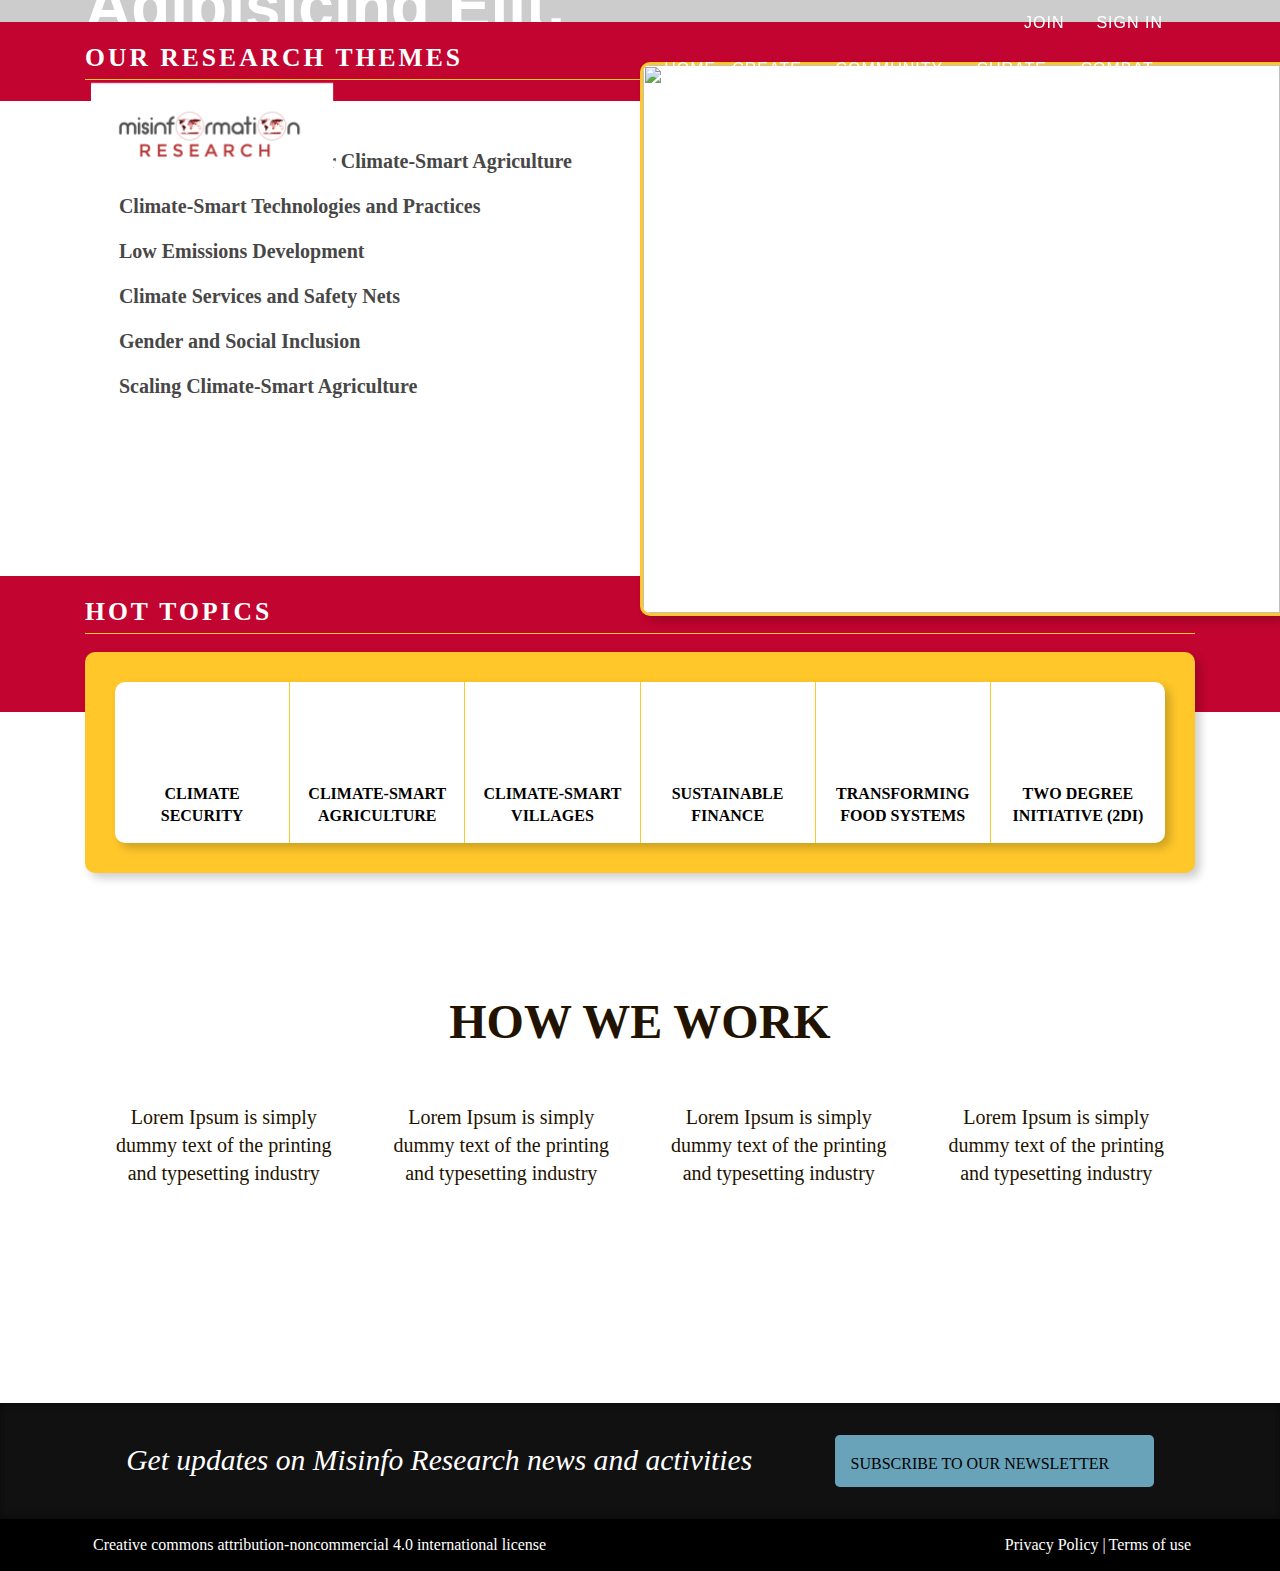
==== commit 2594800f: "Update index.html" ====
--- a/index.html
+++ b/index.html
@@ -23,8 +23,8 @@
                                 <div class="row">
                                     <div class="col-3">
                                         <div class="logo-wrapper mt-3"> 
-                                            <img src="" alt=" Misinfo Research" class="logo" /> 
-                                            <img src="" alt=" Misinfo Research"
+                                            <img src="css/misinfo_logo.png" alt=" Misinfo Research" class="logo" /> 
+                                            <img src="css/misinfo_logo.png" alt=" Misinfo Research"
                                             class="logo-white" /></div>
                                     </div>
                                     <div class="col-9">
@@ -243,29 +243,7 @@
                                                     </div>
                                                 </div>
                                             </div>
-                                            <div class="carousel-item ">
-                                                <picture>
-                                                    <source srcset="/sites/default/files/styles/slideshow/public/2021-05/C.Schubert%20%28CCAFS%29.jpg?itok=Un8waaKG 1x" media="all and (min-width: 75em)" type="image/jpeg" />
-                                                    <source srcset="/sites/default/files/styles/slideshow/public/2021-05/C.Schubert%20%28CCAFS%29.jpg?itok=Un8waaKG 1x" media="all and (min-width: 62em) and (max-width: 74.99em)" type="image/jpeg" />
-                                                    <source srcset="/sites/default/files/styles/slideshow/public/2021-05/C.Schubert%20%28CCAFS%29.jpg?itok=Un8waaKG 1x" media="all and (min-width: 48em) and (max-width: 61.99em)" type="image/jpeg" />
-                                                    <source srcset="/sites/default/files/styles/slideshow/public/2021-05/C.Schubert%20%28CCAFS%29.jpg?itok=Un8waaKG 1x" media="all and (min-width: 34em) and (max-width: 47.99em)" type="image/jpeg" /> <img class="card-img" src="/sites/default/files/styles/slideshow/public/2021-05/C.Schubert%20%28CCAFS%29.jpg?itok=Un8waaKG" alt="" /> </picture>
-                                                <div class="carousel-caption d-none d-flex align-items-center">
-                                                    <div class="container">
-                                                        <div class="row">
-                                                            <div class="col-xl-5 col-lg-5 col-md-12">
-                                                                <div class="carousel-navigation">
-                                                                    <a class="carousel-control-prev" href="#views-bootstrap-block-ui-banner-block-1" role="button" data-slide="prev"> <span class="carousel-control-prev-icon" aria-hidden="true"></span> <span class="sr-only">Previous</span> </a> <span class="number-indicators"></span>
-                                                                    <a class="carousel-control-next"
-                                                                    href="#views-bootstrap-block-ui-banner-block-1" role="button" data-slide="next"> <span class="carousel-control-next-icon" aria-hidden="true"></span> <span class="sr-only">Next</span> </a>
-                                                                </div>
-                                                                <h2 class="slideshow-title">AGROECOLOGY: A KEY PIECE TO CLIMATE ADAPTATION &amp; MITIGATION?</h2>
-                                                                <p><a href="https://ccafs.cgiar.org/news/agroecology-key-piece-climate-adaptation-mitigation" class="btn btn-secondary btn-more">Read more</a></p>
-                                                            </div>
-                                                        </div>
-                                                    </div>
-                                                </div>
-                                            </div>
-                                        </div>
+                                            
                                         <hr class="carousel-progress-bar" />
                                     </div>
                                 </div>
@@ -613,4 +591,4 @@
 
 </body>
 
-</html>+</html>
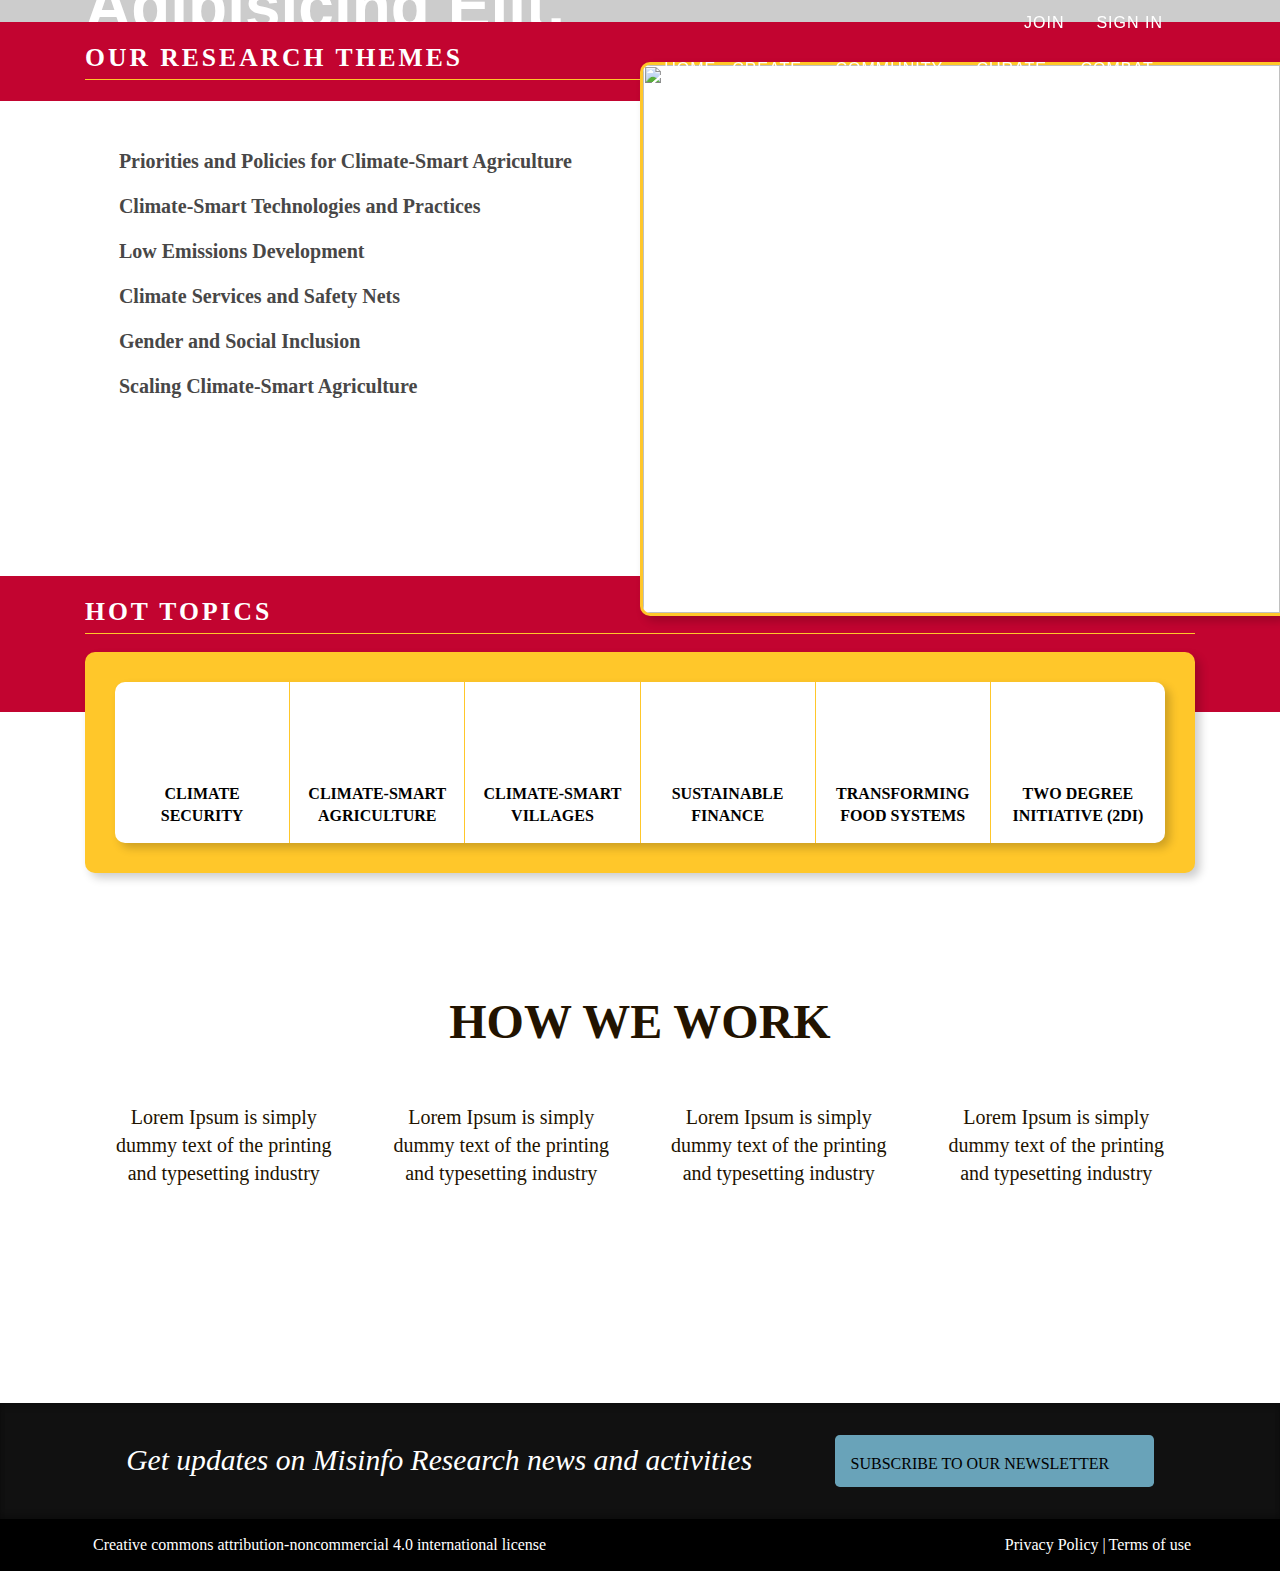
==== commit eec35a7a: "Update index.html" ====
--- a/index.html
+++ b/index.html
@@ -24,8 +24,9 @@
                                     <div class="col-3">
                                         <div class="logo-wrapper mt-3"> 
                                             <img src="css/misinfo_logo.png" alt=" Misinfo Research" class="logo" /> 
-                                            <img src="css/misinfo_logo.png" alt=" Misinfo Research"
-                                            class="logo-white" /></div>
+                                           <!-- <img src="css/misinfo_logo.png" alt=" Misinfo Research"
+                                            class="logo-white" /> -->
+                                        </div>
                                     </div>
                                     <div class="col-9">
                                         <div class="row language-selector-wrapper">
